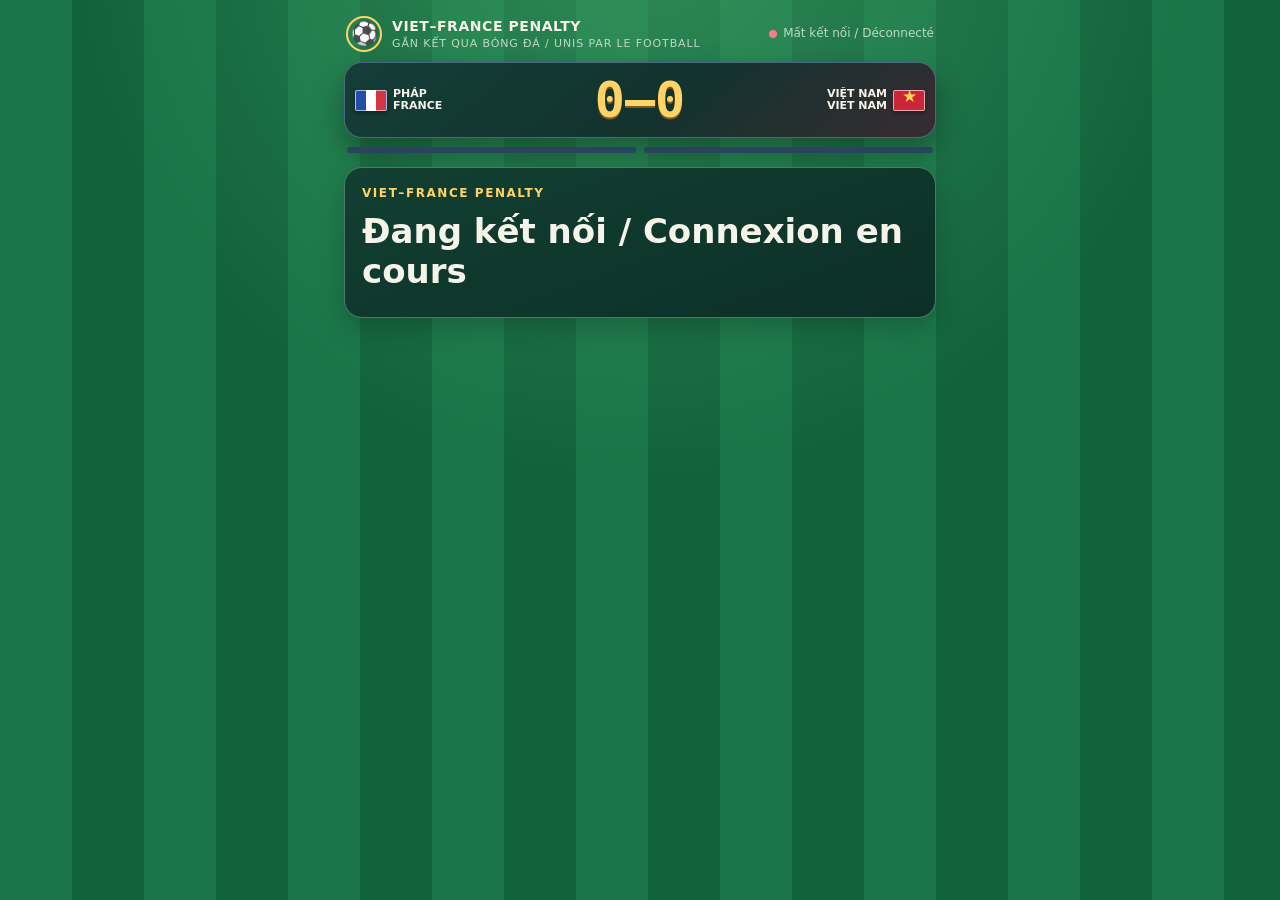
==== web/player.html @ cea30664 "Update game flow, visuals, and web audio" ====
<!doctype html>
<html lang="vi">
<head>
  <meta charset="utf-8">
  <meta name="viewport" content="width=device-width,initial-scale=1,viewport-fit=cover">
  <meta name="theme-color" content="#0b452d">
  <title>VIET-FRANCE PENALTY</title>
  <style>
    :root{--bg:#0b452d;--panel:#123f32;--panel2:#1b5340;--line:#477d64;--text:#f6f4e9;--muted:#bed8c7;--gold:#ffd366;--vn:#c8293b;--fr:#2158b5;--ok:#63dcaa;--bad:#ff7b86}
    *{box-sizing:border-box}html{min-height:100%;background:var(--bg)}body{margin:0;min-height:100vh;color:var(--text);font:16px/1.45 system-ui,-apple-system,"Segoe UI",sans-serif;background:radial-gradient(circle at 50% -10%,#43a56799 0,transparent 48%),repeating-linear-gradient(90deg,#197447 0 72px,#12633c 72px 144px)}
    body .panel{background:linear-gradient(160deg,var(--panel),#0c3027)}body .scoreboard{background:linear-gradient(140deg,#153e38,#12332e 54%,#382b32)}body .stage{background:#0d4d32}.slot-line{display:block;margin-top:5px;font-size:11px;line-height:1.2}.host-controls{display:grid;gap:9px;margin-top:14px}.host-split{min-height:240px}
    button,input{font:inherit}button{cursor:pointer}button:disabled{cursor:default;opacity:.52}button:focus-visible,input:focus-visible{outline:3px solid var(--gold);outline-offset:3px}
    .app{width:min(100%,620px);margin:auto;padding:env(safe-area-inset-top) 14px calc(18px + env(safe-area-inset-bottom))}
    header{display:flex;align-items:center;justify-content:space-between;gap:12px;padding:16px 2px 10px}.brand{display:flex;align-items:center;gap:10px}.ball-logo{width:36px;height:36px;display:grid;place-items:center;border:2px solid var(--gold);border-radius:50%;font-size:22px}.brand strong{display:block;letter-spacing:.04em;font-size:14px}.brand small{display:block;color:var(--muted);font-size:11px;letter-spacing:.08em}.status{display:flex;align-items:center;gap:6px;color:var(--muted);font-size:12px}.status i{width:8px;height:8px;border-radius:50%;background:var(--bad)}.status.online i{background:var(--ok)}
    .icon-btn{border:1px solid var(--line);background:var(--panel);color:var(--text);border-radius:10px;min-width:40px;min-height:40px;padding:7px}.scoreboard{display:grid;grid-template-columns:minmax(0,1fr) auto minmax(0,1fr);align-items:center;gap:6px;padding:12px 10px;border:1px solid #496687;background:linear-gradient(140deg,#102b4e,#102238 54%,#421d2a);border-radius:18px;box-shadow:0 14px 30px #0005}.team-score{display:flex;align-items:center;gap:6px;font-weight:800;min-width:0}.team-score.vn{justify-content:flex-end;text-align:right}.team-score span:last-child,.team-score span:first-child{font-size:11px;line-height:1.1}.score-number{font:900 clamp(29px,9vw,50px)/1 ui-monospace,Consolas,monospace;letter-spacing:0;color:var(--gold);white-space:nowrap;text-shadow:0 2px 0 #785823}.flag-art{display:block;flex:none;width:32px;height:21px;border:1px solid #fff9;border-radius:2px;box-shadow:0 2px 4px #0005}.flag-art.fr{background:linear-gradient(90deg,#214fa8 0 33.3%,#fff 33.3% 66.6%,#d33746 66.6%)}.flag-art.vn{background:#cb2638;position:relative}.flag-art.vn::after{content:'★';position:absolute;color:#ffd64d;left:8px;top:-4px;font-size:17px}.progress-rails{display:grid;grid-template-columns:1fr 1fr;gap:8px;margin:9px 3px 0}.rail{height:6px;border-radius:99px;background:#27455e;overflow:hidden}.rail i{display:block;height:100%;width:0;background:var(--fr);transition:width .3s}.rail.vn i{background:var(--vn)}
    .panel{margin-top:14px;border:1px solid var(--line);background:linear-gradient(160deg,var(--panel),#0f2135);border-radius:18px;padding:17px;box-shadow:0 9px 28px #0003}.panel h1,.panel h2{margin:0 0 9px;line-height:1.18}.panel h1{font-size:clamp(25px,7vw,34px)}.panel h2{font-size:22px}.eyebrow{color:var(--gold);font-size:12px;font-weight:800;letter-spacing:.13em;text-transform:uppercase;margin:0 0 8px}.muted{color:var(--muted)}.tiny{font-size:12px}.hidden,[hidden]{display:none!important}.center{text-align:center}.wide{width:100%}.row{display:flex;gap:9px;align-items:center}.stack{display:grid;gap:10px}.field{display:grid;gap:7px;margin:13px 0}.field label{font-size:13px;color:var(--muted)}input{width:100%;min-height:48px;border:1px solid #607c98;border-radius:11px;background:#f9fbfd;color:#13243a;padding:11px 13px}
    .team-choices{display:grid;grid-template-columns:repeat(2,minmax(0,1fr));gap:10px;margin-top:17px}.team-btn{border:2px solid transparent;border-radius:15px;min-width:0;min-height:96px;color:white;font-weight:900;font-size:15px;padding:13px 6px;box-shadow:inset 0 -5px #0003}.team-btn.fr{background:linear-gradient(135deg,#1c4e9e,#3677cf)}.team-btn.vn{background:linear-gradient(135deg,#ad2033,#e1404c)}.team-btn.selected{border-color:var(--gold);box-shadow:0 0 0 3px #ffd36640}.team-btn .flag-art{width:43px;height:28px;margin:0 auto 6px}.team-btn .flag-art.vn::after{left:12px;top:-4px;font-size:23px}.primary{min-height:48px;border:0;border-radius:11px;background:var(--gold);color:#17243b;font-weight:900;padding:11px 16px}.secondary{min-height:44px;border:1px solid #7693ac;border-radius:11px;background:#24445f;color:#fff;font-weight:750;padding:9px 14px}.outline{min-height:44px;border:1px solid var(--line);border-radius:11px;background:transparent;color:var(--text);padding:9px 14px}
    .notice{border-left:4px solid var(--gold);background:#4a391c66;padding:12px;border-radius:9px;margin:12px 0}.notice.ok{border-color:var(--ok);background:#15544266}.notice.bad{border-color:var(--bad);background:#69313d66}.role-line{font-weight:800}.stage{border-radius:14px;overflow:hidden;border:2px solid #44698a;background:#0b2038;aspect-ratio:3/2;position:relative;margin:12px 0}.stage canvas{width:100%;height:100%;display:block;image-rendering:pixelated}.stage-label{position:absolute;left:8px;right:8px;bottom:8px;text-align:center;background:#081525c9;padding:7px;border-radius:9px;font-weight:800;text-shadow:0 1px #000}
    .timer-head{display:flex;justify-content:space-between;gap:12px;align-items:center;margin:4px 0 7px}.timer-num{font:900 23px/1 ui-monospace,Consolas,monospace;color:var(--gold)}.time-track{height:11px;background:#29445d;border-radius:99px;overflow:hidden}.time-track i{display:block;width:100%;height:100%;background:linear-gradient(90deg,#f26467,#ffd366);transform-origin:left;transition:transform .06s linear}.question{font-size:clamp(18px,5vw,24px);font-weight:800;margin:14px 0}.question-fr{color:var(--muted);font-size:13px;margin:-4px 0 15px}.answers{display:grid;gap:9px}.answer{min-height:54px;text-align:left;border:1px solid #587895;border-radius:12px;background:#22415f;color:#fff;padding:10px 12px;display:flex;align-items:center;gap:12px}.answer b{display:grid;place-items:center;flex:none;width:29px;height:29px;border-radius:8px;background:#132b42;color:var(--gold)}.answer.selected{border-color:var(--gold);background:#425237}.answer.correct{border-color:var(--ok)}
    .result-grid{display:grid;grid-template-columns:1fr 1fr;gap:8px;margin:12px 0}.result-box{border-radius:12px;padding:12px;background:#183d6a;text-align:center}.result-box.vn{background:#7b2332}.result-box strong{display:block;font-size:30px;color:#fff}.buff{padding:12px;border:1px solid var(--gold);border-radius:12px;background:#5d481d7a;color:#fff;font-weight:850;text-align:center}
    .cards{display:grid;grid-template-columns:1fr 1fr;gap:11px;margin:14px 0}.char-card{border:2px solid #4e6c89;background:#1c3854;border-radius:14px;color:#fff;padding:8px;min-height:164px}.char-card.selected{border-color:var(--gold);background:#465136}.char-card canvas{display:block;width:90px;height:110px;max-width:100%;margin:auto;image-rendering:pixelated}.char-card strong{display:block;font-size:14px}.char-card small{display:block;color:var(--muted);font-size:11px}
    .goal-ui{position:relative;border:5px solid #fff;border-bottom:3px solid #d4e7ed;border-radius:5px 5px 0 0;margin:18px 7px 8px;height:155px;background:repeating-linear-gradient(0deg,#d8e6f422 0 2px,transparent 2px 27px),repeating-linear-gradient(90deg,#d8e6f422 0 2px,transparent 2px 33.33%),linear-gradient(#32546b,#193a4b);display:grid;grid-template-columns:repeat(3,1fr)}.lane{border:0;border-right:1px solid #ffffff55;background:#ffffff0a;color:white;font-weight:900;font-size:13px;display:flex;flex-direction:column;justify-content:center;align-items:center;gap:7px;padding:5px}.lane:last-child{border-right:0}.lane span{font-size:25px}.lane.selected{background:#ffd36677}.lane.blocked{background:repeating-linear-gradient(45deg,#9d2832aa 0 8px,#351b2baa 8px 16px);color:#fff;opacity:1}.lane small{font-size:10px;color:#d6e5f2}
    .piece-progress{display:grid;grid-template-columns:1fr 1fr;gap:9px;margin:12px 0}.piece{padding:10px;background:#183252;border-radius:10px}.piece.vn{background:#592a35}.piece strong{display:block;font-size:13px}.blocks{display:flex;gap:4px;margin-top:8px}.blocks i{display:block;flex:1;height:13px;background:#ffffff35;border-radius:3px}.piece.fr .blocks i.done{background:#69a2ff}.piece.vn .blocks i.done{background:#ff5866}
    .honors{display:grid;gap:10px;margin-top:14px}.honor{border:2px solid #b5bec8;border-radius:14px;padding:13px;background:#344156}.honor.gold{border-color:#ffd366;background:linear-gradient(135deg,#55421d,#2b3445)}.honor h3{margin:0 0 4px;font-size:18px}.honor p{margin:5px 0;font-size:14px}.names{display:flex;flex-wrap:wrap;gap:5px;margin-top:8px}.names span{background:#ffffff21;border-radius:99px;padding:4px 9px;font-size:12px}
    .team-btn .emoji{display:block;font-size:0;width:43px;height:28px;margin:0 auto 6px;border:1px solid #fff9;border-radius:2px;position:relative}.team-btn.fr .emoji{background:linear-gradient(90deg,#214fa8 0 33.3%,#fff 33.3% 66.6%,#d33746 66.6%)}.team-btn.vn .emoji{background:#cb2638}.team-btn.vn .emoji::after{content:'★';position:absolute;color:#ffd64d;font-size:23px;left:12px;top:-4px}
    .overlay{position:fixed;inset:0;background:#020914cc;display:grid;place-items:center;z-index:10;padding:18px}.dialog{width:min(100%,420px);background:#18314a;border:1px solid #7392ae;border-radius:18px;padding:20px;box-shadow:0 20px 50px #0009}.dialog h2{margin:0 0 8px}.toast{position:fixed;left:50%;bottom:22px;transform:translateX(-50%);z-index:20;background:#203d57;color:#fff;border:1px solid #8fa9bf;border-radius:12px;padding:10px 15px;max-width:min(92vw,500px);box-shadow:0 10px 30px #0008}
    .host-overlay{display:flex;justify-content:flex-end;place-items:stretch;padding:0}.host-drawer{width:min(92vw,390px);height:100%;overflow-y:auto;border-radius:18px 0 0 18px;animation:host-slide .23s ease-out}.host-head{display:flex;align-items:center;justify-content:space-between;gap:12px}.host-actions{display:grid;gap:9px;margin:15px 0}.host-grid{display:grid;grid-template-columns:repeat(2,minmax(0,1fr));gap:8px}.host-grid button{min-height:62px;font-size:13px}.switch-row{display:flex;align-items:center;justify-content:space-between;gap:12px;padding:13px;background:#26445f;border-radius:12px;font-weight:750}.switch-row input{width:22px;height:22px;min-height:22px;accent-color:#ffd366}.host-section{margin:18px 0 8px;color:var(--gold);font-size:12px;letter-spacing:.1em;font-weight:900}@keyframes host-slide{from{transform:translateX(100%)}to{transform:translateX(0)}}
    @media(max-width:460px){.status span{display:none}.brand strong{font-size:12px}.team-btn{font-size:14px}}
    @media(max-width:380px){.app{padding-left:9px;padding-right:9px}.panel{padding:13px}.team-btn{font-size:13px}.team-score span:last-child{font-size:10px}}
    @media(prefers-reduced-motion:reduce){*,*::before,*::after{scroll-behavior:auto!important;transition:none!important}}

    .team-btn{min-height:124px;display:flex;flex-direction:column;align-items:center;justify-content:center;line-height:1.25}
    .team-btn .slot-line{font-weight:650;font-size:11px;line-height:1.3;margin-top:9px;color:#fff;padding:7px 4px;border-radius:8px;background:#102a45aa;width:100%}
    .team-btn.selected{box-shadow:0 0 0 3px #ffd36680,0 0 18px #ffd36666}
    .selection-hint{margin:12px 0;padding:10px 12px;border-radius:11px;background:#514219;border:1px solid #ffd366;color:#fff0bb;font-size:13px;font-weight:800;text-align:center;animation:gold-pulse 1.5s ease-in-out infinite alternate}
    .answer.selected,.lane.selected{border:3px solid #ffe078!important;background:#625322!important;color:white;box-shadow:0 0 0 2px #ffeb9a77,0 0 22px #ffdc5f99,inset 0 0 16px #ffe58933;transform:scale(1.015)}
    .answer.selected b{background:#ffe078;color:#26372c}.lane.selected small{color:#fff}
    @keyframes gold-pulse{from{box-shadow:0 0 8px #ffd36644}to{box-shadow:0 0 18px #ffd366aa}}
    .aim-timer{display:grid;justify-items:center;text-align:center;padding:10px 8px 15px;margin:13px 0;background:radial-gradient(circle,#366449 0,#123b34 70%);border:2px solid #e9ce76;border-radius:18px}
    .aim-timer .timer-num{font-size:clamp(72px,19vw,112px);line-height:1.05;text-shadow:0 4px 0 #795b20,0 0 28px #ffe07999;letter-spacing:-.07em}
    .aim-timer strong{font-size:13px;color:#ffedb5}.aim-timer .time-track{width:100%;max-width:350px;margin-top:9px}
    .prediction-box{margin:18px 0 6px;padding:14px;border:1px solid #e6c66f;border-radius:15px;background:#50421c99}
    .prediction-box h2{font-size:19px}.prediction-box .team-choices{margin-top:10px}
    body.tutorial-active{background:#082a25}
    body.tutorial-active .app{width:min(100%,900px);padding:env(safe-area-inset-top) 10px env(safe-area-inset-bottom)}
    body.tutorial-active header,body.tutorial-active .scoreboard,body.tutorial-active .progress-rails,body.tutorial-active #rolePanel{display:none!important}
    body.tutorial-active #screen{margin:0;min-height:100dvh;border:0;border-radius:0;padding:16px clamp(12px,4vw,34px) 24px;box-shadow:none;background:linear-gradient(155deg,#0a4138,#11364b 57%,#572c37);display:flex;flex-direction:column;justify-content:center;animation:tutorial-enter .3s ease-out}
    @keyframes tutorial-enter{from{opacity:.3;transform:translateY(12px)}to{opacity:1;transform:translateY(0)}}
    .tutorial-top{display:flex;justify-content:space-between;gap:12px;align-items:center;color:#ffdf86;font-size:12px;font-weight:850;letter-spacing:.04em}
    .tutorial-dots{display:flex;gap:5px}.tutorial-dots i{width:25px;height:5px;border-radius:10px;background:#a0aeb777}.tutorial-dots i.active{background:#ffdd71}
    .tutorial-title{font-size:clamp(24px,6vw,42px)!important;color:#ffdc75;margin:13px 0 3px!important}
    .tutorial-fr{font-size:clamp(15px,3.7vw,22px);font-weight:760;color:#e8f7ff;margin:0 0 10px}
    .tutorial-visual{min-height:112px;display:flex;align-items:center;justify-content:center;gap:clamp(8px,3vw,25px);margin:5px 0 12px;padding:10px;border-radius:18px;border:1px solid #ffffff42;background:linear-gradient(130deg,#155b57,#275a75 55%,#a8444d);overflow:hidden}
    .tutorial-symbol{font-size:clamp(37px,11vw,75px);line-height:1;filter:drop-shadow(0 5px 3px #0007);animation:tutorial-float 2.4s ease-in-out infinite alternate}.tutorial-symbol:nth-child(2){animation-delay:.35s}.tutorial-symbol:nth-child(3){animation-delay:.7s}
    @keyframes tutorial-float{to{transform:translateY(-9px) rotate(4deg)}}
    .tutorial-cards{display:grid;gap:8px}.tutorial-card{padding:10px 12px;border-left:4px solid #ffd76a;border-radius:10px;background:#ffffff13}
    .tutorial-card strong{display:block;color:#fff;font-size:clamp(14px,3vw,18px)}.tutorial-card p{margin:3px 0 0;color:#ebf5ed;font-size:clamp(12px,2.6vw,15px);line-height:1.35}
    .tutorial-footer{margin-top:14px}.tutorial-footer .timer-head{font-size:12px}.tutorial-footer .primary{margin-top:12px}
    @media(max-height:730px){body.tutorial-active #screen{justify-content:flex-start}.tutorial-visual{min-height:78px}.tutorial-symbol{font-size:43px}.tutorial-card{padding:7px 10px}.tutorial-card p{font-size:12px}}
    body.host-display{background:radial-gradient(circle at 50% 0,#2e8a63,#082c29 58%,#061e25)}
    body.host-display .app{width:min(100%,1240px);min-height:100dvh;padding:env(safe-area-inset-top) clamp(8px,2vw,24px) calc(16px + env(safe-area-inset-bottom))}
    body.host-display header{display:none}
    body.host-display #screen{min-height:calc(100dvh - 185px);padding:clamp(12px,2vw,25px);background:linear-gradient(145deg,#123d38,#0b2c34)}
    body.host-display .stage{width:min(100%,900px);aspect-ratio:3/2;max-height:67vh;margin:12px auto;border:3px solid #d5ad57;box-shadow:0 0 35px #ffd36630}
    body.host-display .stage canvas{width:100%;height:100%}
    body.host-display .panel h1{font-size:clamp(27px,4vw,48px)}
    body.host-display.tutorial-active #screen{min-height:100dvh}
    body.host-display.tutorial-active #hostBar{display:none!important}
    .host-bar{display:flex;align-items:center;flex-wrap:wrap;gap:7px;padding:9px 0 13px}
    .host-bar .host-brand{width:100%;font-size:clamp(13px,2vw,20px);font-weight:900;color:#ffe08a}
    .host-bar button{flex:1;min-height:39px;padding:7px 10px;font-size:clamp(11px,1.4vw,14px)}
    .arena-lobby-rosters{display:grid;grid-template-columns:1fr 1fr;gap:10px;margin:12px 0}
    .arena-lobby-content{display:grid;grid-template-columns:minmax(0,2fr) minmax(280px,1fr);align-items:start;gap:14px}
    .arena-lobby-content .stage{width:100%!important;max-height:calc(100dvh - 320px)!important;margin:0!important}
    .arena-lobby-content .arena-lobby-rosters{grid-template-columns:1fr;margin:0}
    .arena-roster{border-radius:13px;padding:12px;border:1px solid #ffffff55;min-height:90px;background:#0e3674}.arena-roster.vn{background:#842637}
    .arena-roster h2{font-size:clamp(15px,2vw,24px)!important;color:#fff}
    .arena-roster .member{padding:5px 2px;border-bottom:1px solid #ffffff25;font-size:clamp(12px,1.7vw,17px)}
    .arena-trivia-teams{display:grid;grid-template-columns:1fr 1fr;gap:12px;margin-top:16px}
    .arena-trivia-team{min-height:122px;padding:14px;border-radius:16px;background:#133f81;border:2px solid #7ea6e3;text-align:center}
    .arena-trivia-team.vn{background:#792635;border-color:#e38c96}
    .arena-trivia-team strong{display:block;font-size:clamp(17px,2.4vw,27px)}
    .arena-trivia-team .count{font-size:clamp(32px,6vw,66px);font-weight:900;color:#ffe085;line-height:1.1}
    .arena-trivia-team small{display:block;color:#eef8ff}
    .shield-buff{animation:shield-flash .45s ease-in-out 4;border-width:2px;box-shadow:0 0 22px #ffe78388}
    @keyframes shield-flash{50%{background:#ffe078;color:#173a40;transform:scale(1.025);box-shadow:0 0 36px #ffe783}}
    body.host-display .question{font-size:clamp(24px,3vw,38px);text-align:center}
    body.host-display .question-fr{font-size:clamp(16px,2vw,24px);text-align:center;color:#e6eff7}
    body.host-display .timer-num{font-size:clamp(28px,4vw,48px)}
    @media(max-width:640px){.host-bar .host-brand{width:100%}.host-bar button{flex:1}.arena-trivia-team{padding:8px}.arena-roster{padding:8px}}
    @media(max-width:850px){.arena-lobby-content{display:block}.arena-lobby-content .stage{max-height:none!important;margin:12px auto!important}.arena-lobby-content .arena-lobby-rosters{grid-template-columns:1fr 1fr}}
  </style>
</head>
<body>
  <div class="app">
    <nav class="host-bar" id="hostBar" aria-label="Điều khiển Máy Chủ / Commandes de l’hôte" hidden><strong class="host-brand">⚽ ARENA MASTER · VIET–FRANCE</strong><button class="primary" id="arenaStart">🚀 BẮT ĐẦU / COMMENCER</button><button class="secondary" id="arenaSettings">⚙️ CÀI ĐẶT / PARAMÈTRES</button><button class="secondary" id="arenaBots">🤖 BẬT BOT / ACTIVER BOT</button><button class="secondary" id="arenaReset">🔄 CHƠI LẠI / REJOUER</button></nav>
    <header><div class="brand"><div class="ball-logo" aria-hidden="true">⚽</div><div><strong>VIET–FRANCE PENALTY</strong><small>GẮN KẾT QUA BÓNG ĐÁ / UNIS PAR LE FOOTBALL</small></div></div><div class="row"><div class="status" id="status"><i></i><span>Đang kết nối / Connexion</span></div><button class="icon-btn" id="hostOpen" title="Chủ phòng / Hôte" aria-label="Chủ phòng / Hôte">⚙</button></div></header>
    <div class="scoreboard" aria-label="Bảng tỷ số"><div class="team-score"><span class="flag-art fr" aria-label="Cờ Pháp"></span><span>PHÁP<br>FRANCE</span></div><div class="score-number" id="scoreText">0–0</div><div class="team-score vn"><span>VIỆT NAM<br>VIET NAM</span><span class="flag-art vn" aria-label="Cờ Việt Nam"></span></div></div>
    <div class="progress-rails"><div class="rail"><i id="railFR"></i></div><div class="rail vn"><i id="railVN"></i></div></div>
    <section class="panel" id="rolePanel" hidden></section>
    <main class="panel" id="screen" aria-live="polite"></main>
  </div>
  <div class="overlay host-overlay" id="hostOverlay" hidden><aside class="dialog host-drawer" role="dialog" aria-modal="true" aria-labelledby="hostTitle"><div class="host-head"><h2 id="hostTitle">⚙️ Chủ phòng / Hôte</h2><button class="outline" id="hostClose" aria-label="Đóng / Fermer">✕</button></div><p class="muted" id="hostRoleText">Máy đầu tiên là Chủ phòng / Le premier appareil est l’hôte.</p><div class="field" id="hostPinField"><label for="hostPin">Mã PIN Chủ phòng / Code PIN de l’hôte</label><input id="hostPin" type="password" inputmode="numeric" autocomplete="off"></div><div class="host-actions"><button class="primary wide" id="hostAction">🚀 BẮT ĐẦU / COMMENCER</button><button class="secondary wide" id="hostReset">🔄 CHƠI LẠI / RECOMMENCER</button></div><p class="host-section">CHẾ ĐỘ ĐẤU TẬP / MODE SOLO</p><label class="switch-row" for="hostBots"><span>🤖 Bot và khán giả ảo / Bot et spectateurs virtuels<br><small>1 Bot + 4 khán giả / 4 spectateurs</small></span><input id="hostBots" type="checkbox"></label><p class="tiny muted">Bật tại sảnh chờ; người thật có thể thay Bot. / Activez dans le hall ; un vrai joueur peut remplacer le Bot.</p><p class="host-section">KIỂM TRA NHANH / TEST RAPIDE</p><div class="host-grid"><button class="secondary" id="hostBlock">🔒 Khóa Góc 50% / Angle bloqué</button><button class="secondary" id="hostGoalVN">🐉 +1 Bàn VN / But Vietnam<br>Cầu Rồng / Pont du Dragon</button><button class="secondary" id="hostGoalFR">🗼 +1 Bàn Pháp / But France<br>Tháp Eiffel / Tour Eiffel</button><button class="secondary" id="hostVictory">🏆 Lễ Trao Giải / Remise des prix</button></div></aside></div>
  <div class="toast" id="toast" hidden role="status"></div>
  <script>
  'use strict';
  // PIXEL_ASSETS_START
  const SPRITE_DATA = {"vn":{"pal":["#000000","#101421","#29304a","#182031","#313c4a","#394d5a","#4a596b","#efb27b","#bd7952","#ffd39c","#f7be84","#945d4a","#eff3ff","#9caec6","#ffffff","#ad614a","#d62839","#9c1c31","#f75152","#e73842","#631829","#ffd75a","#bd9642","#ffebad","#c62439","#841c31","#de3842","#182431","#637994","#c6d7e7","#fff7e7","#b5c7c6"],"frames":["[base64]","[base64]","[base64]/U96IYQgcAAAAAAUnOCE5096IQnOcAAAAAAUnACE/[base64]","[base64]/U96IYQgcAAAAABzoACE5096IQnOcIAAAACTnACE/[base64]","[base64]","[base64]","[base64]","[base64]","[base64]","[base64]","[base64]","[base64]"]},"cong_phuong":{"pal":["#000000","#101421","#29304a","#101821","#313039","#42414a","#524d5a","#e7aa7b","#b57552","#ffd39c","#efba84","#8c5d4a","#eff3ff","#9caec6","#ffffff","#a55d42","#d62839","#9c1c31","#f75152","#e73842","#631829","#ffd75a","#bd9642","#ffebad","#c62439","#841c31","#de3842","#182431","#637994","#c6d7e7","#fff7e7","#b5c7c6"],"frames":["[base64]","[base64]","[base64]/U96IYQgcAAAAAAUnOCE5096IQnOcAAAAAAUnACE/[base64]","[base64]/U96IYQgcAAAAABzoACE5096IQnOcIAAAACTnACE/[base64]","[base64]","[base64]","[base64]","[base64]","[base64]","[base64]","[base64]","[base64]"]},"fr":{"pal":["#000000","#101421","#29304a","#211c21","#423031","#52414a","#5a5152","#bd754a","#7b4529","#de9a63","#c68252","#633c31","#eff3ff","#9caec6","#ffffff","#844131","#294d94","#182863","#5275bd","#395da5","#10204a","#cedbef","#a59a94","#efebe7","#de3442","#941c39","#a55173","#182431","#637994","#c6d7e7","#fff7e7","#b5c7c6"],"frames":["[base64]","[base64]","[base64]/U96IYQgcAAAAAAUnOCE5096IQnOcAAAAAAUnACE/[base64]","[base64]/U96IYQgcAAAAABzoACE5096IQnOcIAAAACTnACE/[base64]","[base64]","[base64]","[base64]","[base64]","[base64]","[base64]","[base64]","[base64]"]},"zidane":{"pal":["#000000","#101421","#29304a","#423431","#73594a","#7b6552","#847163","#deb284","#b5865a","#f7cf9c","#e7be8c","#8c6952","#eff3ff","#9caec6","#ffffff","#a5694a","#294d94","#182863","#5275bd","#395da5","#10204a","#cedbef","#a59a94","#efebe7","#de3442","#941c39","#a55173","#182431","#637994","#c6d7e7","#fff7e7","#b5c7c6"],"frames":["[base64]","[base64]","[base64]/U96IYQgcAAAAAAUnOCE5096IQnOcAAAAAAUnACE/[base64]","[base64]/U96IYQgcAAAAABzoACE5096IQnOcIAAAACTnACE/[base64]","[base64]","[base64]","[base64]","[base64]","[base64]","[base64]","[base64]","[base64]"]},"van_lam":{"pal":["#000000","#101421","#29304a","#211c29","#423039","#52414a","#5a4d5a","#efba94","#bd8e6b","#ffdbb5","#f7c79c","#946d5a","#eff3ff","#9caec6","#ffffff","#ad6d52","#29ba9c","#10715a","#6bd7b5","#42c7a5","#10514a","#e7d76b","#b5964a","#f7ebb5","#299a84","#106152","#42b69c","#182431","#637994","#c6d7e7","#fff7e7","#b5c7c6"],"frames":["[base64]","[base64]","[base64]","[base64]","[base64]","[base64]","[base64]","[base64]","[base64]","[base64]","[base64]","[base64]"]},"lloris":{"pal":["#000000","#101421","#29304a","#312421","#634139","#6b514a","#735d52","#e7ae84","#b57d5a","#ffd7a5","#efbe94","#8c6152","#eff3ff","#9caec6","#ffffff","#a5654a","#e78a31","#a54d21","#ffb65a","#f79e42","#733821","#f7e7bd","#bda273","#fff3ce","#ce7531","#844929","#e79242","#182431","#637994","#c6d7e7","#fff7e7","#b5c7c6"],"frames":["[base64]","[base64]","[base64]","[base64]","[base64]","[base64]","[base64]","[base64]","[base64]","[base64]","[base64]","[base64]"]}};
  // PIXEL_ASSETS_END

  const $=id=>document.getElementById(id);
  const TEAM={FR:0,VN:1};
  const TEAM_NAME=['Pháp','Việt Nam'];
  const TEAM_FLAG=['🇫🇷','🇻🇳'];
  const SHOT_MS=[260,90,85,80,70,60,50,60,90,110,140,260];
  const SAVE_MS=[220,90,90,70,70,70,80,120,180,180,180,220];
  const CHARACTERS={
    fr:{shoot:[{name:'Kylian Mbappé',model:'fr'},{name:'Zinedine Zidane',model:'zidane'}],keep:[{name:'Hugo Lloris',model:'lloris'},{name:'Mike Maignan',model:'lloris',variant:true}]},
    vn:{shoot:[{name:'Quang Hải',model:'vn'},{name:'Công Phượng',model:'cong_phuong'}],keep:[{name:'Đặng Văn Lâm',model:'van_lam'},{name:'Nguyễn Filip',model:'van_lam',variant:true}]}
  };
  const app={ws:null,me:null,game:null,saved:null,deviceId:null,identityReady:false,chosenTeam:null,selectedAnswer:null,selectedChar:null,selectedDir:null,
    deadline:0,phaseStart:0,coinWinner:null,coinStopped:false,coinStart:0,triviaResult:null,characters:null,shot:null,
    hostPin:'',hostVisible:false,stageCanvas:null,stageLabel:null,timerText:null,timerBar:null,toastTimer:0,reconnectTimer:0,lastPong:0,phase:''};
  const spriteCache=new Map();
  const now=()=>performance.now();
  const makePlayerId=()=>{const bytes=new Uint8Array(8);if(globalThis.crypto?.getRandomValues)crypto.getRandomValues(bytes);else for(let i=0;i<8;i++)bytes[i]=Math.floor(Math.random()*256);return Array.from(bytes,b=>b.toString(16).padStart(2,'0')).join('')};
  const remain=()=>Math.max(0,app.deadline-now());
  const el=(tag,cls,text)=>{const n=document.createElement(tag);if(cls)n.className=cls;if(text!==undefined)n.textContent=text;return n};
  const append=(parent,...nodes)=>{parent.append(...nodes);return parent};
  const button=(label,cls,fn)=>{const b=el('button',cls,label);b.type='button';b.addEventListener('click',fn);return b};
  const send=data=>{if(app.ws?.readyState===WebSocket.OPEN){app.ws.send(JSON.stringify(data));return true}toast('Đang chờ ESP32 / Connexion à l’ESP32 en cours');return false};
  function toast(message){const t=$('toast');t.textContent=message;t.hidden=false;clearTimeout(app.toastTimer);app.toastTimer=setTimeout(()=>t.hidden=true,3500)}
  function setOnline(online){$('status').classList.toggle('online',online);$('status').querySelector('span').textContent=online?'Đã kết nối / Connecté':'Mất kết nối / Déconnecté'}
  function updateScore(){const s=app.game||{};$('scoreText').textContent=`${s.scoreFR||0}–${s.scoreVN||0}`;$('railFR').style.width=`${Math.min(5,s.scoreFR||0)*20}%`;$('railVN').style.width=`${Math.min(5,s.scoreVN||0)*20}%`}
  function view(title,eyebrow){const screen=$('screen');screen.replaceChildren();if(eyebrow)screen.append(el('p','eyebrow',eyebrow));if(title)screen.append(el('h1','',title));app.stageCanvas=null;app.stageLabel=null;app.timerText=null;app.timerBar=null;return screen}
  function paragraph(parent,text,cls='muted'){parent.append(el('p',cls,text))}
  function stage(parent,label){const box=el('div','stage');const canvas=el('canvas');canvas.width=360;canvas.height=240;box.append(canvas);if(label){const caption=el('div','stage-label',label);box.append(caption);app.stageLabel=caption}parent.append(box);app.stageCanvas=canvas;return canvas}
  function timer(parent,label,total){const head=el('div','timer-head');head.append(el('strong','',label));app.timerText=el('span','timer-num','');head.append(app.timerText);parent.append(head);const track=el('div','time-track');app.timerBar=el('i');track.append(app.timerBar);parent.append(track);app.timerTotal=total}
  function pieceProgress(parent,s){const box=el('div','piece-progress');for(const [team,key,cls] of [[0,'scoreFR','fr'],[1,'scoreVN','vn']]){const item=el('div',`piece ${cls}`);item.append(el('strong','',`${TEAM_FLAG[team]} ${TEAM_NAME[team]} · ${s[key]||0}/5`));const blocks=el('div','blocks');for(let i=0;i<5;i++)blocks.append(el('i',i<(s[key]||0)?'done':''));item.append(blocks);box.append(item)}parent.append(box)}
  function showJoin(){
    const p=view('Chọn đội / Choisissez votre équipe','VÀO SÂN / REJOINDRE LE MATCH');
    paragraph(p,'Nhập tên và chọn phe. Người đầu tiên của mỗi đội là người chơi chính; các thành viên tiếp theo là khán giả. / Entrez votre pseudo et choisissez une équipe. Le premier membre devient joueur principal ; les suivants sont spectateurs.');
    const field=el('div','field'),label=el('label','','Nhập tên tài khoản / Entrez votre pseudo'),input=el('input');
    label.htmlFor='playerName';input.id='playerName';input.maxLength=30;input.placeholder='Nhập tên / Votre pseudo';input.autocomplete='name';input.value=app.saved?.name||'';field.append(label,input);p.append(field);
    const choices=el('div','team-choices');
    const join=button('THAM GIA NGAY / REJOINDRE LE MATCH','primary wide',()=>{
      stadiumAudio.unlock();
      const name=input.value.trim();if(!name||app.chosenTeam===null)return;
      if(new TextEncoder().encode(name).length>=32){toast('Tên tối đa 31 byte / Pseudo : 31 octets maximum');return}
      const same=app.saved?.name===name&&app.saved?.team===app.chosenTeam;
      const identity={name,team:app.chosenTeam,playerId:same&&app.saved.playerId||makePlayerId()};
      if(send({t:'join',...identity})){app.saved=identity;try{localStorage.setItem('vfpIdentity',JSON.stringify(identity))}catch{}}
    });
    const updateJoin=()=>{join.disabled=!input.value.trim()||app.chosenTeam===null};
    input.addEventListener('input',updateJoin);
    for(const team of [1,0]){
      const b=button('',`team-btn ${team?'vn':'fr'}`,()=>{app.chosenTeam=team;choices.querySelectorAll('button').forEach(x=>{const active=Number(x.dataset.team)===team;x.classList.toggle('selected',active);x.setAttribute('aria-pressed',String(active))});updateJoin()});
      b.dataset.team=team;b.setAttribute('aria-pressed',String(app.chosenTeam===team));
      b.append(el('span','emoji',TEAM_FLAG[team]),el('span','',`ĐỘI ${TEAM_NAME[team].toUpperCase()} / ÉQUIPE ${team?'VIETNAM':'FRANCE'}`));choices.append(b);
    }
    p.append(choices);if(app.chosenTeam!==null)choices.querySelector(`[data-team="${app.chosenTeam}"]`)?.classList.add('selected');
    join.style.marginTop='15px';p.append(join);updateJoin();
  }
  function roleNotice(){const panel=$('rolePanel');const visible=app.me&&app.me.role!==2&&(!app.game||app.game.state==='LOBBY');panel.hidden=!visible;if(!visible)return;panel.replaceChildren();if(app.me.role===0){panel.append(el('p','eyebrow','NGƯỜI CHƠI CHÍNH / JOUEUR PRINCIPAL'));panel.append(el('h2','',`Bạn là người chơi chính / Joueur principal: ${TEAM_NAME[app.me.team]}`));paragraph(panel,'Bạn chọn cầu thủ và điều khiển sút hoặc bắt gôn / Vous choisissez le joueur et contrôlez le tir ou l’arrêt.')}else{panel.append(el('p','eyebrow','KHÁN GIẢ / SPECTATEUR'));panel.append(el('h2','',`Bạn là khán giả / Spectateur: ${TEAM_NAME[app.me.team]}`));paragraph(panel,'Dự đoán đội thắng và trả lời câu hỏi / Prédisez le vainqueur et répondez aux questions.')}}
  function appendPrediction(parent){
    const box=el('section','prediction-box');box.append(el('h2','','DỰ ĐOÁN ĐỘI THẮNG / PRONOSTIC DU VAINQUEUR'));
    paragraph(box,'Bạn là KHÁN GIẢ / SPECTATEUR. Hãy dự đoán nhà vô địch và cùng trả lời câu hỏi để giúp đội mình. / Prédisez le vainqueur et répondez aux questions pour aider votre équipe.','tiny');
    const choices=el('div','team-choices');for(const team of [1,0]){const b=button('',`team-btn ${team?'vn':'fr'}`,()=>send({t:'predict',team}));b.append(el('span','emoji',TEAM_FLAG[team]),el('span','',`ĐỘI ${TEAM_NAME[team].toUpperCase()} / ÉQUIPE ${team?'VIETNAM':'FRANCE'}`));choices.append(b)}box.append(choices);parent.append(box);
  }
  function showPrediction(){if(app.game?.state==='LOBBY')showLobby(app.game)}
  function showLobby(s){
    const p=view('Chờ Chủ phòng / En attente de l’hôte','PHÒNG CHỜ / SALLE D’ATTENTE');
    paragraph(p,`Bạn ở Đội ${TEAM_NAME[app.me.team]} / Vous êtes dans l’équipe ${TEAM_NAME[app.me.team]}.`);
    const box=el('div','notice');box.textContent=`Pháp / France: ${s.membersFR||0} · Việt Nam / Vietnam: ${s.membersVN||0}`;p.append(box);
    if(app.me.role===1){if(app.me.prediction<0)appendPrediction(p);else paragraph(p,`Dự đoán / Pronostic: ${TEAM_NAME[app.me.prediction]} / ${app.me.prediction?'Vietnam':'France'}`,'role-line')}
    pieceProgress(p,s);
  }
  function showCoin(s){const p=view('Tung đồng xu / Tirage au sort','AI SÚT TRƯỚC? / QUI TIRE EN PREMIER ?');stage(p,'Hai lá cờ đang lật / Les drapeaux tournent');paragraph(p,'Đồng xu trên mọi thiết bị dừng cùng một lá cờ / Tous les appareils affichent le même résultat.');app.coinWinner=s.winnerTeam??app.coinWinner;app.coinStart=now()-(3500-(s.remainingMs??3500));app.coinStopped=(s.remainingMs??3500)<=0}
  function showCountdown(s){const p=view('Sẵn sàng / Prêts ?','BẮT ĐẦU / PARTEZ !');stage(p,`${TEAM_NAME[s.shootingTeam]} đá trước / tire en premier · 3 · 2 · 1`);app.deadline=now()+(s.remainingMs??3000)}
  function selectionHint(parent){const hint=el('div','selection-hint','Đang chọn (Có thể đổi trước khi hết giờ) / Sélection actuelle (Modifiable avant la fin du temps)');hint.hidden=true;parent.append(hint);return hint}
  function showTrivia(s){
    if(app.me?.role===2){showHostTrivia(s);return}
    const duration=s.triviaMs||5000,p=view('Câu hỏi văn hóa / Question culturelle',`${duration/1000} GIÂY / SECONDES`);
    timer(p,'Thời gian trả lời / Temps de réponse',duration);p.append(el('div','question',s.qVi||''));if(s.qFr)p.append(el('p','question-fr',s.qFr));
    const answers=el('div','answers');const hint=selectionHint(p);hint.hidden=app.selectedAnswer===null;
    (s.options||[]).forEach((option,index)=>{const b=button('',`answer${app.selectedAnswer===index?' selected':''}`,()=>{
      if(app.me?.role===2||remain()<=0)return;
      if(send({t:'select_ans',a:index})){app.selectedAnswer=index;hint.hidden=false;answers.querySelectorAll('button').forEach(x=>{const active=Number(x.dataset.answer)===index;x.classList.toggle('selected',active);x.setAttribute('aria-pressed',String(active))})}
    });b.dataset.answer=index;b.setAttribute('aria-pressed',String(app.selectedAnswer===index));b.append(el('b','',String.fromCharCode(65+index)),el('span','',option));b.disabled=app.me?.role===2||remain()<=0;answers.append(b)});
    p.insertBefore(answers,hint);
    if(app.me?.role===2)p.append(el('p','muted',`Pháp / France: ${(app.triviaProgress?.fr??s.answeredFR??0)}/${s.membersFR||0} · Việt Nam / Vietnam: ${(app.triviaProgress?.vn??s.answeredVN??0)}/${s.membersVN||0}`));
  }
  function showHostTrivia(s){
    const duration=s.triviaMs||5000,p=view('CÂU HỎI VĂN HÓA / QUESTION CULTURELLE','ĐẤU TRÍ PHÁP–VIỆT / DUEL CULTUREL FRANCE–VIETNAM');
    timer(p,'Thời gian trả lời / Temps de réponse',duration);
    p.append(el('div','question',s.qVi||''),el('p','question-fr',s.qFr||''));
    const split=el('div','arena-trivia-teams');
    for(const [team,cls,count,total] of [[0,'fr',app.triviaProgress?.fr??s.answeredFR??0,s.membersFR||0],[1,'vn',app.triviaProgress?.vn??s.answeredVN??0,s.membersVN||0]]){
      const box=el('div',`arena-trivia-team ${cls}`);box.append(el('strong','',`${TEAM_FLAG[team]} ${team?'VIỆT NAM / VIETNAM':'PHÁP / FRANCE'}`),el('div','count',`${count}/${total}`),el('small','','Đã chọn đáp án / Réponses sélectionnées'));split.append(box);
    }
    p.append(split);
    if(app.triviaResult?.pctFR!==undefined||s.pctFR!==undefined&&remain()<=0)resultBanner(p,s);
    else paragraph(p,'Cả hai đội có thể đổi đáp án đến 0.0s. / Les deux équipes peuvent modifier leur réponse jusqu’à 0,0 s.','center');
  }
  function resultBanner(parent,s){const result=app.triviaResult||s;if(result.pctFR===undefined)return;const grid=el('div','result-grid');for(const [team,pct,cls] of [[0,result.pctFR,'fr'],[1,result.pctVN,'vn']]){const box=el('div',`result-box ${cls}`);box.append(el('span','',`${TEAM_FLAG[team]} ${TEAM_NAME[team]} / ${team?'Vietnam':'France'}`),el('strong','',`${Math.round(pct)}%`));grid.append(box)}parent.append(grid);const blocked=result.blockedLane??s.blockedLane;parent.append(el('div',blocked>=0?'buff shield-buff':'buff',blocked>=0?'🛡️ KHÓA 1 GÓC / UN ANGLE BLOQUÉ · 2 hướng / directions · 50%':'⚡ GIỮ 3 HƯỚNG / TROIS DIRECTIONS CONSERVÉES'))}
  function actorOptions(s){const team=app.me?.team??0;const ownTeam=team===0?'fr':'vn';return CHARACTERS[ownTeam][team===s.shootingTeam?'shoot':'keep']}
  function showCharacters(s){const myTurn=app.me?.role===0;const role=app.me?.team===s.shootingTeam?'CẦU THỦ SÚT / TIREUR':'THỦ MÔN / GARDIEN';const p=view(myTurn?`Chọn ${role}`:'Đội trưởng đang chọn / Sélection en cours','3 GIÂY / 3 SECONDES');resultBanner(p,s);timer(p,'Thời gian chọn / Temps de choix',3000);if(!myTurn){paragraph(p,'Người chơi chính đang chọn nhân vật / Les joueurs principaux choisissent (3 s)...');return}const cards=el('div','cards');actorOptions(s).forEach((actor,index)=>{const b=button('',`char-card${app.selectedChar===index?' selected':''}`,()=>{if(remain()<=0)return;if(send({t:'select_char',charId:index})){app.selectedChar=index;cards.querySelectorAll('button').forEach(x=>x.classList.toggle('selected',Number(x.dataset.char)===index))}});b.dataset.char=index;const canvas=el('canvas');canvas.width=96;canvas.height=110;b.append(canvas,el('strong','',actor.name),el('small','',index===0?'Nhân vật 1 / Personnage 1':'Nhân vật 2 / Personnage 2'));cards.append(b);drawCard(canvas,actor)});p.append(cards);paragraph(p,'Có thể đổi nhân vật đến 0 giây; nếu chưa chọn, ESP32 chọn ngẫu nhiên. / Changez jusqu’à 0 s ; sinon choix aléatoire.','tiny muted')}
  function showAim(s){
    const p=view('Đấu trí trong khung thành / Duel psychologique','7 GIÂY / 7 SECONDES');
    const main=app.me?.role===0;
    paragraph(p,main?(app.me.team===s.shootingTeam?'BẠN SÚT / VOUS TIREZ · Chọn và đổi hướng cho đến 0.0s / Changez de direction jusqu’à 0,0 s.':'BẠN BẮT GÔN / VOUS GARDEZ · Chọn và đổi hướng cho đến 0.0s / Changez de direction jusqu’à 0,0 s.'):'Theo dõi 7 giây quyết định / Suivez les 7 secondes décisives.');
    const clock=el('div','aim-timer');const label=el('strong','','CÚ SÚT CHỈ DIỄN RA KHI HẾT GIỜ / LE TIR PART À ZÉRO');
    app.timerText=el('span','timer-num','7.0s');const track=el('div','time-track');app.timerBar=el('i');track.append(app.timerBar);app.timerTotal=7000;clock.append(label,app.timerText,track);p.append(clock);
    const goal=el('div','goal-ui');const hint=selectionHint(p);hint.hidden=app.selectedDir===null;
    const names=[['TRÁI','GAUCHE'],['GIỮA','MILIEU'],['PHẢI','DROITE']];
    names.forEach(([vi,fr],dir)=>{const blocked=dir===s.blockedLane;const b=button('',`lane${blocked?' blocked':''}${app.selectedDir===dir?' selected':''}`,()=>{
      if(!main||blocked||remain()<=0)return;
      const t=app.me.team===s.shootingTeam?'shoot':'save';
      if(send({t,dir})){app.selectedDir=dir;hint.hidden=false;goal.querySelectorAll('button').forEach(x=>{const active=Number(x.dataset.dir)===dir;x.classList.toggle('selected',active);x.setAttribute('aria-pressed',String(active))})}
    });b.dataset.dir=dir;b.setAttribute('aria-pressed',String(app.selectedDir===dir));b.append(el('span','',blocked?'🔒':dir===1?'🥅':'⚽'),el('strong','',vi),el('small','',fr));b.disabled=!main||blocked||remain()<=0;goal.append(b)});
    p.insertBefore(goal,hint);
    if(s.blockedLane>=0)p.append(el('div','buff','🛡️ Khóa một góc / Un angle bloqué · 2 hướng / directions · 50%'));else p.append(el('div','notice ok','⚡ Ba hướng / Trois directions.'));
    const actors=currentActors(s);paragraph(p,`Ra sân / Sur le terrain: ${actors.shooter.name} · ${actors.keeper.name}`,'tiny muted');pieceProgress(p,s);
  }
  function showShot(s){const p=view('Cú sút quyết định / Le tir décisif','PENALTY / ACTION');stage(p,'Cầu thủ và thủ môn tranh tài / Tireur et gardien en action');pieceProgress(p,s);app.shot={...(app.shot||{}),shootDir:s.shootDir??app.shot?.shootDir,saveDir:s.saveDir??app.shot?.saveDir,goal:s.goal??app.shot?.goal,shootingTeam:s.shootingTeam};if(s.goal!==undefined)paragraph(p,s.goal?'VÀOOO ! / BUUUUT !':'BẮT GỌN BÓNG ! / ARRÊT PARFAIT !','buff')}
  function showBuild(s){const p=view(s.goal?'Ghi bàn, thêm một mảnh / But, une pièce ajoutée':'Thủ môn cản phá / Arrêt du gardien','GHÉP CÔNG TRÌNH / CONSTRUCTION');stage(p,s.goal?'Một mảnh kiến trúc đang lắp vào / Une pièce s’assemble':'Chuẩn bị lượt tiếp theo / Prochain tour');pieceProgress(p,s);paragraph(p,s.goal?`${TEAM_NAME[s.shootingTeam]} ghi bàn / marque un but !`:'Không có bàn / Aucun but.');app.shot={...(app.shot||{}),goal:s.goal,shootingTeam:s.shootingTeam}}
  function nameChips(parent,names){const box=el('div','names');(names||[]).forEach(name=>box.append(el('span','',name)));if(!box.children.length)box.append(el('span','', '—'));parent.append(box)}
  function showVictory(s){const p=view('Việt Nam & Pháp cùng nâng cúp / Vietnam et France lèvent la coupe','LỄ HỘI HỮU NGHỊ / FÊTE DE L’AMITIÉ');stage(p,'Hai đội cùng ăn mừng / Les deux équipes célèbrent ensemble');const winners=el('div','honors');const gold=el('div','honor gold');gold.append(el('h3','',`🏆 ĐỘI CHIẾN THẮNG / ÉQUIPE GAGNANTE · ${TEAM_NAME[s.winnerTeam]}`),el('p','',`Công trình / Monument 5/5 · Tỷ số / Score ${s.scoreFR}–${s.scoreVN}`));nameChips(gold,s.winners);winners.append(gold);const silver=el('div','honor');silver.append(el('h3','',`🥈 ĐỘI VỀ NHÌ / DEUXIÈME PLACE · ${TEAM_NAME[1-s.winnerTeam]}`),el('p','',`Công trình / Monument ${s.winnerTeam===0?s.scoreVN:s.scoreFR}/5`));nameChips(silver,s.runnersUp);winners.append(silver);const predictors=el('div','honor gold');predictors.append(el('h3','','📣 KHÁN GIẢ DỰ ĐOÁN ĐÚNG / PRONOSTIQUEURS GAGNANTS'));nameChips(predictors,s.correctPredictors);winners.append(predictors);p.append(winners);if(app.me?.host)p.append(button('CHƠI LẠI / REJOUER','secondary wide',openHost));paragraph(p,'Chỉ Máy Chủ điều khiển trận mới / Seul l’hôte lance un nouveau match.','tiny muted')}
  function showJoinAvailability(){
    const s=app.game||{};for(const team of [0,1]){const b=$('screen').querySelector(`[data-team="${team}"]`);if(!b)continue;
      const full=team===0?s.mainFR:s.mainVN;
      b.append(el('small','slot-line',full?'Đã đủ người đá chính - Vào làm Khán giả / Complet - Rejoindre comme Spectateur':'Suất Đá Chính: Còn trống / Joueur Principal: Libre'));
    }
  }
  function drawHostLobbyCanvas(ctx){pixelRect(ctx,0,0,180,240,'#123e75');pixelRect(ctx,180,0,180,240,'#8e2535');pixelRect(ctx,0,170,180,70,'#0a2958');pixelRect(ctx,180,170,180,70,'#641d2d');drawEiffel(ctx,90,169,1.5,5);drawDragon(ctx,186,177,1.1,5);ctx.fillStyle='#fff';ctx.font='bold 16px system-ui';ctx.textAlign='center';ctx.fillText('PHÁP / FRANCE',90,31);ctx.fillText('VIỆT NAM / VIETNAM',270,31);ctx.strokeStyle='#ffd366';ctx.lineWidth=3;ctx.beginPath();ctx.moveTo(180,0);ctx.lineTo(180,240);ctx.stroke()}
  function showHostLobby(s){
    const p=view('ARENA MASTER · VIET–FRANCE','CHỦ PHÒNG / ÉCRAN HÔTE');
    const content=el('div','arena-lobby-content');
    stage(content,'Tháp Eiffel / Tour Eiffel · Cầu Rồng / Pont du Dragon');drawHostLobbyCanvas(app.stageCanvas.getContext('2d'));
    const rosters=el('div','arena-lobby-rosters');
    for(const team of [0,1]){
      const box=el('section',`arena-roster ${team?'vn':'fr'}`);
      box.append(el('h2','',`${TEAM_FLAG[team]} ${team?'VIỆT NAM / VIETNAM':'PHÁP / FRANCE'}`));
      const members=(s.roster||[]).filter(x=>x.team===team);
      if(!members.length)box.append(el('p','muted tiny','Đang chờ thành viên / En attente des membres'));
      for(const member of members)box.append(el('div','member',`${member.role===0?'★ Người chơi chính / Joueur principal':'• Khán giả / Spectateur'} · ${member.name}`));
      rosters.append(box);
    }
    content.append(rosters);p.append(content);
    paragraph(p,`Pháp / France: ${s.membersFR||0} · Việt Nam / Vietnam: ${s.membersVN||0}`,'center tiny');
  }
  const TUTORIALS=[
    {
      title:'VAI TRÒ CỦA BẠN',fr:'VOTRE RÔLE DANS LE JEU',symbols:['🖥️','⚽','📣'],cards:[
        ['🖥️ Máy Chủ / Écran Hôte','Màn hình trung tâm tường thuật và điều khiển trận đấu. / Écran central qui présente et contrôle le match.'],
        ['⚽ Người Chơi Chính (1 người/đội) / Joueur Principal (1 par équipe)','Chọn cầu thủ, hướng sút và hướng bắt gôn. / Choisissez le joueur, la direction du tir et celle de l’arrêt.'],
        ['📣 Khán Giả Đội Nhà / Spectateurs de l’Équipe','Trả lời câu hỏi giúp đội nhận lợi thế Khóa Góc 50% và dự đoán đội vô địch. / Répondez au quiz pour l’avantage de 50 % et pronostiquez le vainqueur.']
      ]
    },{
      title:'ĐẤU TRÍ VĂN HÓA & QUYỀN LỢI THỦ MÔN 50%',fr:'QUIZ CULTUREL & AVANTAGE GARDIEN 50 %',symbols:['🇻🇳','❓','🇫🇷'],cards:[
        ['5 giây để trả lời / 5 secondes pour répondre','Cả người chơi chính lẫn khán giả đều trả lời; có thể đổi đáp án đến 0.0s. / Joueurs et spectateurs répondent ; la réponse reste modifiable jusqu’à 0,0 s.'],
        ['Đội Đá thắng hoặc hòa / Équipe tireuse gagnante ou à égalité','Giữ đủ 3 hướng Trái – Giữa – Phải. / Les trois directions Gauche – Milieu – Droite restent ouvertes.'],
        ['Đội Thủ Môn thắng / Équipe du gardien gagnante','Khóa 1 góc: cả hai chỉ còn 2 hướng; xác suất bắt đúng là 50 %. / Un angle est bloqué : deux directions restent, avec 50 % de chance d’arrêt.']
      ]
    },{
      title:'7 GIÂY ĐẤU TRÍ & XÂY DỰNG DI SẢN',fr:'7 SECONDES DE TIR & CONSTRUCTION DU PATRIMOINE',symbols:['⚽','🏆','🏗️'],cards:[
        ['7 giây chọn hướng / 7 secondes pour choisir','Cầu thủ và thủ môn có thể đổi hướng liên tục. Chỉ đúng 0.0s mới chốt và sút! / Tireur et gardien peuvent changer de direction ; le tir part seulement à 0,0 s !'],
        ['Mỗi bàn = 1/5 công trình / Chaque but = 1/5 du monument','Việt Nam xây Cầu Rồng (Pont du Dragon); Pháp xây Tháp Eiffel (Tour Eiffel).'],
        ['5 bàn để vô địch / 5 buts pour gagner','Đội đầu tiên đạt 5/5 hoàn thiện di sản và giành cúp. / La première équipe à 5/5 termine son monument et remporte la coupe.']
      ]
    }
  ];
  function showTutorial(s){
    const index=Math.max(0,Math.min(2,s.tutorialSlide||0)),slide=TUTORIALS[index];
    const p=view('', 'LUẬT CHƠI / RÈGLES DU JEU');
    const top=el('div','tutorial-top');top.append(el('span','',`Slide ${index+1}/3 · Diapositive ${index+1}/3`));
    const dots=el('div','tutorial-dots');for(let i=0;i<3;i++)dots.append(el('i',i===index?'active':''));top.append(dots);p.append(top);
    p.append(el('h1','tutorial-title',slide.title),el('p','tutorial-fr',slide.fr));
    const visual=el('div','tutorial-visual');slide.symbols.forEach(symbol=>visual.append(el('span','tutorial-symbol',symbol)));p.append(visual);
    const cards=el('div','tutorial-cards');slide.cards.forEach(([title,body])=>{const card=el('div','tutorial-card');card.append(el('strong','',title),el('p','',body));cards.append(card)});p.append(cards);
    const footer=el('div','tutorial-footer');timer(footer,'Tự chuyển sau 5 giây / Passage automatique après 5 s',5000);
    if(app.me?.role===2)footer.append(button('TIẾP TỤC / SUIVANT','primary wide',()=>hostCommand('tutorial_next')));
    p.append(footer);
  }
  function render(){document.body.classList.toggle('host-display',app.me?.role===2);$('hostBar').hidden=app.me?.role!==2;document.body.classList.toggle('tutorial-active',app.game?.state==='TUTORIAL_SLIDES'&&!!app.me);updateScore();if(!app.identityReady){view("Đang kết nối / Connexion en cours","VIET–FRANCE PENALTY");return}if(!app.me){showJoin();showJoinAvailability();return}const hostDisplay=app.me.role===2;roleNotice();const s=app.game;if(!s){if(hostDisplay)showHostLobby({});else showLobby({scoreFR:0,scoreVN:0});return}app.phase=s.state;switch(s.state){case 'LOBBY':hostDisplay?showHostLobby(s):showLobby(s);break;case 'TUTORIAL_SLIDES':showTutorial(s);break;case 'COIN_TOSS':showCoin(s);break;case 'COUNTDOWN':showCountdown(s);break;case 'TRIVIA_5S':showTrivia(s);break;case 'CHAR_SELECT_3S':showCharacters(s);break;case 'AIM_7S':showAim(s);break;case 'PENALTY_ANIM':showShot(s);break;case 'MONUMENT_BUILD':showBuild(s);break;case 'VICTORY_CEREMONY':showVictory(s);break;default:showLobby(s)}}
  function onState(s){const previous=app.game?.state,previousBeat=app.lastBeat;const changed=previous!==s.state||app.game?.questionId!==s.questionId||app.game?.tutorialSlide!==s.tutorialSlide;app.game=s;app.deadline=now()+(s.remainingMs||0);app.phaseStart=now();if(changed){syncAudioForState(previous,s,previousBeat);app.lastBeat=null;app.selectedDir=null;app.selectedChar=null;if(s.state==='TRIVIA_5S'){app.selectedAnswer=null;app.triviaResult=null;app.triviaProgress=null}if(s.state==='COIN_TOSS'){app.coinStopped=false;app.coinWinner=s.winnerTeam}}render();syncHostPanel()}
  function onPacket(m){switch(m.t){case 'identity':app.identityReady=true;if(m.host){app.me={role:2,host:true,team:-1,name:'HOST'};app.deviceId=m.playerId||app.deviceId;try{localStorage.setItem('vfpDeviceId',app.deviceId)}catch{}}else{app.me=null;if(app.saved)send({t:'join',name:app.saved.name,team:app.saved.team,playerId:app.saved.playerId})}render();syncHostPanel();break;case 'trivia_progress':app.triviaProgress=m;if(app.me?.role===2&&app.game?.state==='TRIVIA_5S')render();break;case 'choice_ack':break;case 'joined':app.me=m;app.chosenTeam=m.team;app.saved={name:m.name,playerName:m.name,team:m.team,playerId:m.playerId||app.saved?.playerId||makePlayerId(),role:m.role};try{localStorage.setItem('vfpIdentity',JSON.stringify(app.saved))}catch{}toast(m.role===0?`Bạn là người chơi chính / Joueur principal · ${TEAM_NAME[m.team]}`:`Bạn là khán giả / Spectateur · ${TEAM_NAME[m.team]}`);render();syncHostPanel();break;
    case 'state':onState(m);break;case 'predict_prompt':if(app.me&&app.me.role===1&&app.me.prediction<0)render();break;
    case 'predict_ack':if(app.me)app.me.prediction=m.team;toast(`Đã lưu dự đoán / Pronostic enregistré: ${TEAM_NAME[m.team]}`);render();break;
    case 'coin_toss':app.coinWinner=m.winnerTeam;app.coinStopped=false;app.coinStart=now();break;
    case 'coin_result':app.coinWinner=m.winnerTeam;app.coinStopped=true;if(app.stageLabel&&app.game?.state==='COIN_TOSS')app.stageLabel.textContent=`${TEAM_NAME[m.winnerTeam]} đá trước / tire en premier · ${TEAM_NAME[1-m.winnerTeam]} bắt gôn / garde`;break;
    case 'answer_ack':break;
    case 'trivia_result':app.triviaResult=m;toast(m.blockedLane>=0?'Đội bắt gôn khóa một hướng / Le gardien bloque un angle':'Đội sút giữ ba hướng / Le tireur garde trois directions');if(app.game?.state==='CHAR_SELECT_3S'||app.game?.state==='TRIVIA_5S')render();break;
    case 'characters':app.characters={fr:m.fr,vn:m.vn};toast('Nhân vật ra sân / Personnages sélectionnés');break;
    case 'shot':app.shot=m;break;
    case 'replay':if(app.me?.role===1)app.me.prediction=-1;app.triviaResult=null;app.characters=null;app.shot=null;toast('Trận mới / Nouveau match');break;
    case 'pong':app.lastPong=now();break;
    case 'error':toast(m.message||'Lỗi / Erreur');syncHostPanel();break}}
  function connect(){clearTimeout(app.reconnectTimer);if(app.ws&&(app.ws.readyState===WebSocket.OPEN||app.ws.readyState===WebSocket.CONNECTING))return;const ws=new WebSocket(`ws://${location.host}/ws`);app.ws=ws;ws.onopen=()=>{setOnline(true);app.lastPong=now();send({t:'hello',deviceId:app.deviceId});send({t:'ping'})};ws.onmessage=e=>{try{onPacket(JSON.parse(e.data))}catch(err){console.warn('Invalid server packet',err)}};ws.onclose=()=>{if(app.ws!==ws)return;setOnline(false);app.reconnectTimer=setTimeout(connect,1200)};ws.onerror=()=>ws.close()}
  function syncHostPanel(){const owner=!!app.me?.host;$('hostOpen').hidden=!owner;$('hostBar').hidden=!owner;$('hostPinField').hidden=true;$('hostRoleText').textContent='Thiết bị Chủ phòng / Appareil hôte: điều khiển trận đấu / contrôle du match.';$('hostBots').checked=!!app.game?.soloMode;$('hostBots').disabled=app.game?.state!=='LOBBY';$('hostAction').disabled=app.game?.state!=='LOBBY';$('arenaStart').disabled=app.game?.state!=='LOBBY';$('arenaBots').disabled=app.game?.state!=='LOBBY';$('arenaBots').textContent=app.game?.soloMode?'🤖 TẮT BOT / DÉSACTIVER BOT':'🤖 BẬT BOT / ACTIVER BOT'}
  function hostCommand(t,extra={}){if(!app.me?.host){toast('Chỉ Chủ phòng / Hôte uniquement');return false}return send({t,...extra})}
  function openHost(){if(!app.me?.host)return;app.hostVisible=true;$('hostOverlay').hidden=false;syncHostPanel()}
  function closeHost(){app.hostVisible=false;$('hostOverlay').hidden=true}
  $('hostOpen').addEventListener('click',openHost);$('hostClose').addEventListener('click',closeHost);$('hostOverlay').addEventListener('click',e=>{if(e.target===$('hostOverlay'))closeHost()});$('hostAction').addEventListener('click',()=>{stadiumAudio.unlock();if(hostCommand('host_start'))closeHost()});$('hostReset').addEventListener('click',()=>{if(hostCommand('host_reset'))closeHost()});$('hostBots').addEventListener('change',e=>{if(!hostCommand('host_bots',{enabled:e.target.checked?1:0}))e.target.checked=!e.target.checked});$('hostBlock').addEventListener('click',()=>{if(hostCommand('test_block'))closeHost()});$('hostGoalVN').addEventListener('click',()=>{if(hostCommand('test_goal',{team:1}))closeHost()});$('hostGoalFR').addEventListener('click',()=>{if(hostCommand('test_goal',{team:0}))closeHost()});$('hostVictory').addEventListener('click',()=>{if(hostCommand('test_victory'))closeHost()});
  $('arenaStart').addEventListener('click',()=>{stadiumAudio.unlock();hostCommand('host_start')});
  $('arenaSettings').addEventListener('click',openHost);
  $('arenaBots').addEventListener('click',()=>hostCommand('host_bots',{enabled:app.game?.soloMode?0:1}));
  $('arenaReset').addEventListener('click',()=>hostCommand('host_reset'));
  $('hostTitle').textContent='⚙️ Chủ phòng / Hôte';$('hostBots').closest('label').querySelector('span').textContent='🤖 Bot đấu tập và khán giả ảo / Bots et spectateurs fictifs';$('hostBlock').textContent='🔒 Khóa góc / Bloquer un angle';$('hostGoalVN').textContent='🐉 +1 bàn VN / +1 but Vietnam';$('hostGoalFR').textContent='🗼 +1 bàn Pháp / +1 but France';$('hostVictory').textContent='🏆 Lễ trao giải / Cérémonie';
  setInterval(()=>{if(app.ws?.readyState===WebSocket.OPEN){if(now()-app.lastPong>6500)app.ws.close();else send({t:'ping'})}else if(!app.ws||app.ws.readyState===WebSocket.CLOSED)connect()},2000);
  document.addEventListener('visibilitychange',()=>{if(document.visibilityState==='visible'){if(app.ws?.readyState===WebSocket.OPEN&&now()-app.lastPong>6500)app.ws.close();else if(app.ws?.readyState===WebSocket.OPEN)send({t:'ping'});else connect()}});window.addEventListener('pageshow',()=>{if(app.ws?.readyState!==WebSocket.OPEN)connect()});

  function packedPixel(bytes,index){const bit=index*5,off=bit>>3,shift=bit&7;return (((bytes[off]<<8)|(bytes[off+1]||0))>>(11-shift))&31}
  function frameCanvas(model,frame,variant=false){const key=`${model}:${frame}:${variant}`;if(spriteCache.has(key))return spriteCache.get(key);const record=SPRITE_DATA[model];if(!record)return null;const bytes=Uint8Array.from(atob(record.frames[frame]),c=>c.charCodeAt(0));const canvas=document.createElement('canvas');canvas.width=24;canvas.height=36;const ctx=canvas.getContext('2d');const image=ctx.createImageData(24,36);for(let i=0;i<864;i++){const index=packedPixel(bytes,i);if(!index)continue;const color=record.pal[index];let r=parseInt(color.slice(1,3),16),g=parseInt(color.slice(3,5),16),b=parseInt(color.slice(5,7),16);if(variant){r=Math.min(255,r+18);g=Math.min(255,g+12);b=Math.min(255,b+6)}const at=i*4;image.data[at]=r;image.data[at+1]=g;image.data[at+2]=b;image.data[at+3]=255}ctx.putImageData(image,0,0);spriteCache.set(key,canvas);return canvas}
  function drawActor(ctx,actor,frame,x,y,w,h){const sprite=frameCanvas(actor.model,Math.max(0,Math.min(11,frame)),actor.variant);if(!sprite)return;ctx.save();ctx.imageSmoothingEnabled=false;if(actor.variant){ctx.translate(x+w,y);ctx.scale(-1,1);ctx.drawImage(sprite,0,0,w,h)}else ctx.drawImage(sprite,x,y,w,h);ctx.restore()}
  function drawCard(canvas,actor){const ctx=canvas.getContext('2d');ctx.fillStyle='#10243b';ctx.fillRect(0,0,96,110);ctx.fillStyle='#315571';ctx.fillRect(0,90,96,20);drawActor(ctx,actor,0,22,6,52,82)}
  function actionFrame(ms,durations){let t=Math.max(0,ms);for(let i=0;i<11;i++){if(t<durations[i])return i;t-=durations[i]}return 11}
  function pixelRect(ctx,x,y,w,h,color){ctx.fillStyle=color;ctx.fillRect(Math.round(x),Math.round(y),Math.round(w),Math.round(h))}
  function drawFlag(ctx,team,x,y,w=52,h=32){pixelRect(ctx,x,y,w,h,team===0?'#ffffff':'#d4283e');if(team===0){pixelRect(ctx,x,y,w/3,h,'#2255ac');pixelRect(ctx,x+w*2/3,y,w/3,h,'#d52e40')}else{ctx.fillStyle='#ffd44f';ctx.font='bold 25px system-ui';ctx.textAlign='center';ctx.fillText('★',x+w/2,y+h-4)}ctx.strokeStyle='#071a2b';ctx.strokeRect(x,y,w,h)}
  function drawEiffel(ctx,x,y,scale=1,parts=5,fall=0,from=0){ctx.save();ctx.translate(x,y);ctx.scale(scale,scale);for(let i=from;i<parts;i++){const yy=-i*16+(i===parts-1?fall:0),half=31-i*6;pixelRect(ctx,-half,yy-3,half*2,4,'#f4c56f');pixelRect(ctx,-half+4,yy-16,4,14,'#d2934e');pixelRect(ctx,half-8,yy-16,4,14,'#d2934e');ctx.strokeStyle='#ffd77e';ctx.lineWidth=3;ctx.beginPath();ctx.moveTo(-half+6,yy-15);ctx.lineTo(0,yy-2);ctx.lineTo(half-6,yy-15);ctx.stroke()}if(parts>=5&&fall===0)pixelRect(ctx,-2,-91,4,12,'#ffe39d');ctx.restore()}
  function drawDragon(ctx,x,y,scale=1,parts=5,fall=0,from=0){ctx.save();ctx.translate(x,y);ctx.scale(scale,scale);for(let i=from;i<parts;i++){let xx=i*31,dy=i===parts-1?fall:0;pixelRect(ctx,xx,-5+dy,28,5,'#edab4f');ctx.strokeStyle='#ffd65e';ctx.lineWidth=5;ctx.beginPath();ctx.moveTo(xx+2,-7+dy);ctx.lineTo(xx+15,-22-(i&1)*6+dy);ctx.lineTo(xx+28,-8+dy);ctx.stroke();if(i===4){pixelRect(ctx,xx+27,-24+dy,13,8,'#e29f3d');pixelRect(ctx,xx+36,-26+dy,3,3,'#fff29a')}}ctx.restore()}
  function drawGoal(ctx,blocked=-1){pixelRect(ctx,35,68,290,97,'#e8f1f622');ctx.strokeStyle='#f5f7f1';ctx.lineWidth=5;ctx.strokeRect(35,68,290,97);ctx.strokeStyle='#d4e8ec77';ctx.lineWidth=1;for(let x=58;x<325;x+=27){ctx.beginPath();ctx.moveTo(x,70);ctx.lineTo(x,164);ctx.stroke()}for(let y=87;y<165;y+=18){ctx.beginPath();ctx.moveTo(36,y);ctx.lineTo(324,y);ctx.stroke()}if(blocked>=0){const x=39+blocked*95;pixelRect(ctx,x,72,93,89,'#8e182799');ctx.save();ctx.beginPath();ctx.rect(x,72,93,89);ctx.clip();ctx.strokeStyle='#ff5761';ctx.lineWidth=5;for(let d=-90;d<150;d+=18){ctx.beginPath();ctx.moveTo(x+d,72);ctx.lineTo(x+d+90,162);ctx.stroke()}ctx.restore();ctx.fillStyle='#fff';ctx.font='bold 26px system-ui';ctx.textAlign='center';ctx.fillText('🔒',x+46,125)}}
  function background(ctx,team){pixelRect(ctx,0,0,360,240,team===0?'#314f76':'#3a5b78');pixelRect(ctx,0,126,360,114,team===0?'#587d65':'#1d6078');if(team===0){pixelRect(ctx,0,110,360,21,'#bb7b64');drawEiffel(ctx,180,121,.72,5)}else{pixelRect(ctx,0,122,360,8,'#f3bd65');drawDragon(ctx,74,139,1.25,5)}}
  function drawCoinCanvas(ctx,t){const elapsed=app.coinStopped?3500:Math.max(0,Math.min(3500,t-app.coinStart));const face=app.coinStopped||elapsed>=3500?app.coinWinner:Math.floor(elapsed/120)%2;const width=app.coinStopped?84:Math.max(7,Math.abs(Math.cos(elapsed*.015))*84);pixelRect(ctx,0,0,360,240,'#0a2c48');for(let i=0;i<14;i++){const x=(i*77)%360,y=(i*43)%240;pixelRect(ctx,x,y,2,2,'#57718e')}ctx.save();ctx.translate(180,116);ctx.scale(width/84,1);ctx.fillStyle='#e7a932';ctx.beginPath();ctx.ellipse(0,3,90,86,0,0,Math.PI*2);ctx.fill();ctx.fillStyle='#ffd76b';ctx.beginPath();ctx.ellipse(0,0,83,79,0,0,Math.PI*2);ctx.fill();if(width>23)drawFlag(ctx,face,-48,-31,96,62);ctx.restore();if(app.coinStopped||elapsed>=3500){ctx.fillStyle='#fff9e4';ctx.textAlign='center';ctx.font='bold 16px system-ui';ctx.fillText(`${TEAM_NAME[face]} đá trước / tire en premier !`,180,219)}}
  function drawCountdownCanvas(ctx){pixelRect(ctx,0,0,360,240,'#0d3451');const n=Math.ceil(remain()/1000);ctx.fillStyle='#ffd366';ctx.textAlign='center';ctx.font=n>0?'900 120px system-ui':'900 34px system-ui';ctx.fillText(n>0?n:'BẮT ĐẦU!',180,151);ctx.strokeStyle='#ffe397';ctx.lineWidth=7;ctx.beginPath();ctx.arc(180,120,104,-Math.PI/2,-Math.PI/2+(1-remain()/3000)*Math.PI*2);ctx.stroke()}
  function currentActors(s){const shotTeam=s.shootingTeam??app.shot?.shootingTeam??0;const keepTeam=1-shotTeam;const shotId=shotTeam===0?s.charFR:s.charVN;const keepId=keepTeam===0?s.charFR:s.charVN;return{shooter:CHARACTERS[shotTeam===0?'fr':'vn'].shoot[shotId===1?1:0],keeper:CHARACTERS[keepTeam===0?'fr':'vn'].keep[keepId===1?1:0]}}
  // Pure geometry shared by Host and player Canvas. At 85% of the ball flight,
  // a saved shot lands on the keeper's chest and remains there until the scene ends.
  function shotGeometry(ms,shootDir,saveDir){
    const lane=[83,180,277],contactMs=645,flightMs=520;
    const p=Math.max(0,Math.min(1,(ms-contactMs)/flightMs));
    const saved=shootDir===saveDir;
    const dive=Math.max(0,Math.min(1,p/.75));
    const ease=dive*dive*(3-2*dive);
    const keeperCenterX=180+(lane[saveDir]-180)*ease;
    const keeperChestY=112;
    const caught=saved&&p>=.85;
    const q=saved?Math.max(0,Math.min(1,p/.85)):p;
    const targetBallX=saved?keeperCenterX:lane[shootDir];
    const targetBallY=saved?keeperChestY:111;
    const ballX=p<=0?188:(1-q)*(1-q)*188+2*(1-q)*q*174+q*q*targetBallX;
    const ballY=p<=0?220:(1-q)*(1-q)*220+2*(1-q)*q*164+q*q*targetBallY;
    return {progress:p,ballX:caught?keeperCenterX:ballX,ballY:caught?keeperChestY:ballY,
      targetBallX,targetBallY,keeperCenterX,keeperChestY,caught,saved};
  }
  function drawPixelBall(ctx,x,y,compressed=false){
    const w=compressed?15:13,h=compressed?7:13;
    pixelRect(ctx,x-w/2-1,y-h/2-1,w+2,h+2,'#0d2842');
    pixelRect(ctx,x-w/2,y-h/2,w,h,'#f8faf3');
    pixelRect(ctx,x-2,y-2,4,4,'#34465c');
    pixelRect(ctx,x-w/2+2,y+h/2-4,2,2,'#34465c');
    pixelRect(ctx,x+w/2-4,y-h/2+2,2,2,'#34465c');
  }
  function drawKeeperHug(ctx,cx,cy){
    // Jersey sleeves and white gloves sit in front of the ball, enclosing it.
    pixelRect(ctx,cx-15,cy-9,7,7,'#e29f4b');pixelRect(ctx,cx+8,cy-9,7,7,'#e29f4b');
    pixelRect(ctx,cx-12,cy-4,5,10,'#e29f4b');pixelRect(ctx,cx+7,cy-4,5,10,'#e29f4b');
    pixelRect(ctx,cx-9,cy+1,5,8,'#f4f5ee');pixelRect(ctx,cx+4,cy+1,5,8,'#f4f5ee');
    pixelRect(ctx,cx-6,cy+7,12,4,'#f4f5ee');
    pixelRect(ctx,cx-3,cy-23,6,2,'#132a40');
  }
  function drawShotCanvas(ctx,t,s){
    const team=s.shootingTeam??0,ms=Math.max(0,Math.min(3500,t-app.phaseStart));
    const shot={...s,...(app.shot||{})};
    const shootDir=Math.max(0,Math.min(2,shot.shootDir??1)),saveDir=Math.max(0,Math.min(2,shot.saveDir??1));
    const g=shotGeometry(ms,shootDir,saveDir),goal=shot.goal??!g.saved;
    const actors=currentActors(s),impactMs=645+520*(g.saved?.85:1);
    const impactAge=ms-impactMs;
    ctx.save();
    if(goal&&impactAge>=0&&impactAge<280)ctx.translate(Math.round(Math.sin(impactAge*.42)*3),Math.round(Math.cos(impactAge*.31)*2));
    background(ctx,team);drawGoal(ctx,s.blockedLane);
    if(goal&&impactAge>=0&&impactAge<650){ctx.strokeStyle='#fff9c8';ctx.lineWidth=2;for(let i=0;i<3;i++)ctx.strokeRect(38+i*3,71+i*2,284-i*6,91-i*4)}
    const keeperY=77-(g.progress<.75?Math.sin(g.progress/.75*Math.PI)*12:0);
    const keeperFrame=g.caught?9:(g.progress>=.75?6:Math.min(6,actionFrame(ms,SAVE_MS)));
    drawActor(ctx,actors.keeper,keeperFrame,g.keeperCenterX-26,keeperY,52,76);
    const shooterFrame=ms>1500?11:actionFrame(ms,SHOT_MS);
    drawActor(ctx,actors.shooter,shooterFrame,128+Math.min(16,ms/50),136,72,105);
    drawPixelBall(ctx,g.ballX,g.ballY,ms>=645&&ms<710);
    if(g.caught){
      drawKeeperHug(ctx,g.keeperCenterX,g.keeperChestY);
      if(impactAge>=0&&impactAge<600){ctx.strokeStyle=`rgba(255,220,104,${1-impactAge/600})`;ctx.lineWidth=3;ctx.beginPath();ctx.arc(g.keeperCenterX,g.keeperChestY,22+impactAge/20,0,Math.PI*2);ctx.stroke()}
    }
    if(goal&&impactAge>=0&&impactAge<110)pixelRect(ctx,0,0,360,240,'#ffffff77');
    ctx.restore();
    if(impactAge>=0){pixelRect(ctx,28,10,304,43,'#081525dd');ctx.fillStyle=goal?'#ffdf75':'#e5f4ff';ctx.textAlign='center';ctx.font='900 22px system-ui';ctx.fillText(goal?'VÀOOO ! / BUUUUT !':'BẮT GỌN BÓNG ! / ARRÊT PARFAIT !',180,40)}
  }
  function drawBuildCanvas(ctx,t,s){const team=s.shootingTeam??0;background(ctx,team);const score=team===0?s.scoreFR:s.scoreVN;const fall=s.goal?Math.min(0,-120*(1-(Math.min(950,t-app.phaseStart)/950))):0;pixelRect(ctx,0,0,360,240,team===0?'#112a4bd9':'#54212dd9');if(team===0){drawEiffel(ctx,180,197,1.45,Math.max(0,score-(s.goal?1:0)));if(s.goal)drawEiffel(ctx,180,197,1.45,score,fall,score-1)}else{drawDragon(ctx,58,174,1.55,Math.max(0,score-(s.goal?1:0)));if(s.goal)drawDragon(ctx,58,174,1.55,score,fall,score-1)}ctx.fillStyle='#fff';ctx.textAlign='center';ctx.font='900 22px system-ui';ctx.fillText(s.goal?`${TEAM_NAME[team]} / ${team?'Vietnam':'France'}: ${score}/5`:'BẮT GỌN / ARRÊT PARFAIT',180,31);for(let i=0;i<13;i++){const x=(i*61+t/18)%360,y=(i*39+t/31)%240;pixelRect(ctx,x,y,3,3,'#ffe69b')}}
  function drawVictoryCanvas(ctx,t,s){pixelRect(ctx,0,0,360,240,'#102f55');pixelRect(ctx,0,171,360,69,'#265f52');drawFlag(ctx,0,21,19,58,35);drawFlag(ctx,1,281,19,58,35);const bounce=Math.sin(t/145)*8;drawActor(ctx,CHARACTERS.vn.shoot[0],actionFrame(t%1355,SHOT_MS),38,96+bounce,90,134);drawActor(ctx,CHARACTERS.fr.shoot[0],actionFrame((t+160)%1355,SHOT_MS),232,96-bounce,90,134);ctx.strokeStyle='#ffd366';ctx.lineWidth=8;ctx.beginPath();ctx.moveTo(125,133+bounce);ctx.lineTo(157,110);ctx.moveTo(235,133-bounce);ctx.lineTo(203,110);ctx.stroke();pixelRect(ctx,161,72,38,36,'#f4c452');pixelRect(ctx,153,76,9,17,'#f4c452');pixelRect(ctx,199,76,9,17,'#f4c452');pixelRect(ctx,175,107,10,20,'#ebad37');pixelRect(ctx,164,127,32,7,'#ffe085');for(let i=0;i<37;i++){const x=(i*73+t/(7+i%4))%360,y=(i*41+t/(9+i%5))%230;pixelRect(ctx,x,y,4,7,['#ffd15f','#ee5961','#6aa9ff','#ffffff'][i%4])}ctx.fillStyle='#fff';ctx.font='900 20px system-ui';ctx.textAlign='center';ctx.font='900 15px system-ui';ctx.fillText('CÙNG NÂNG CÚP / COUPE DE L’AMITIÉ',180,28)}
  class StadiumAudioEngine{
    constructor(){this.ctx=null;this.master=null;this.white=null;this.pink=null;this.sources=new Set();this.ceremonyTimer=0}
    unlock(){
      try{
        if(!this.ctx){
          const Context=window.AudioContext||window.webkitAudioContext;
          if(!Context)return Promise.resolve();
          this.ctx=new Context();
          this.master=this.ctx.createGain();this.master.gain.value=.32;
          const limiter=this.ctx.createDynamicsCompressor();
          limiter.threshold.value=-18;limiter.knee.value=12;limiter.ratio.value=8;
          this.master.connect(limiter).connect(this.ctx.destination);
        }
        return Promise.resolve(this.ctx.resume()).catch(()=>{});
      }catch{return Promise.resolve()}
    }
    ready(){return this.ctx?.state==='running'}
    track(source,at,end){this.sources.add(source);source.onended=()=>this.sources.delete(source);source.start(at);source.stop(end)}
    noiseBuffer(color){
      const key=color==='pink'?'pink':'white';if(this[key])return this[key];
      const ctx=this.ctx,length=ctx.sampleRate,buffer=ctx.createBuffer(1,length,ctx.sampleRate),out=buffer.getChannelData(0);
      let b0=0,b1=0,b2=0,b3=0,b4=0,b5=0,b6=0;
      for(let i=0;i<length;i++){
        const white=Math.random()*2-1;
        if(key==='white'){out[i]=white*.52;continue}
        b0=.99886*b0+white*.0555179;b1=.99332*b1+white*.0750759;
        b2=.969*b2+white*.153852;b3=.8665*b3+white*.3104856;
        b4=.55*b4+white*.5329522;b5=-.7616*b5-white*.016898;
        out[i]=(b0+b1+b2+b3+b4+b5+b6+white*.5362)*.10;
        b6=white*.115926;
      }
      this[key]=buffer;return buffer;
    }
    noise(color,filterType,at,duration,frequencyStart,frequencyEnd,peak,attack=.05,q=.8){
      const ctx=this.ctx,source=ctx.createBufferSource(),filter=ctx.createBiquadFilter(),gain=ctx.createGain();
      source.buffer=this.noiseBuffer(color);source.loop=true;filter.type=filterType;filter.Q.value=q;
      filter.frequency.setValueAtTime(frequencyStart,at);
      filter.frequency.exponentialRampToValueAtTime(Math.max(30,frequencyEnd),at+duration);
      gain.gain.setValueAtTime(.0001,at);gain.gain.linearRampToValueAtTime(peak,at+attack);
      gain.gain.setValueAtTime(peak,at+Math.max(attack,duration*.38));
      gain.gain.exponentialRampToValueAtTime(.0001,at+duration);
      source.connect(filter).connect(gain).connect(this.master);this.track(source,at,at+duration+.02);
    }
    tone(type,at,duration,fromHz,toHz,peak,lowpass=0){
      const ctx=this.ctx,osc=ctx.createOscillator(),gain=ctx.createGain();osc.type=type;
      osc.frequency.setValueAtTime(fromHz,at);osc.frequency.exponentialRampToValueAtTime(toHz,at+duration);
      gain.gain.setValueAtTime(.0001,at);gain.gain.linearRampToValueAtTime(peak,at+Math.min(.08,duration*.25));
      gain.gain.exponentialRampToValueAtTime(.0001,at+duration);
      if(lowpass){const filter=ctx.createBiquadFilter();filter.type='lowpass';filter.frequency.value=lowpass;osc.connect(filter).connect(gain)}else osc.connect(gain);
      gain.connect(this.master);this.track(osc,at,at+duration+.02);
    }
    whistle(at,fromHz,toHz,duration,peak=.055){
      const ctx=this.ctx,osc=ctx.createOscillator(),lfo=ctx.createOscillator(),depth=ctx.createGain(),gain=ctx.createGain();
      osc.type='sine';osc.frequency.setValueAtTime(fromHz,at);osc.frequency.exponentialRampToValueAtTime(toHz,at+duration*.7);
      lfo.type='sine';lfo.frequency.value=25;depth.gain.value=42;lfo.connect(depth).connect(osc.frequency);
      gain.gain.setValueAtTime(.0001,at);gain.gain.linearRampToValueAtTime(peak,at+.035);
      gain.gain.setValueAtTime(peak,at+duration*.65);gain.gain.exponentialRampToValueAtTime(.0001,at+duration);
      osc.connect(gain).connect(this.master);this.track(osc,at,at+duration+.02);this.track(lfo,at,at+duration+.02);
    }
    playMissOrSaveSound(delay=0){
      if(!this.ready())return;
      const at=this.ctx.currentTime+Math.max(0,delay);
      this.noise('pink','bandpass',at,1.8,600,180,.29,.10,.55);
      this.tone('sawtooth',at+.05,1.72,176,78,.052,500);
      this.tone('sawtooth',at+.08,1.68,132,58,.037,420);
    }
    playGoalCelebrationSound(delay=0){
      if(!this.ready())return;
      const at=this.ctx.currentTime+Math.max(0,delay);
      this.noise('white','bandpass',at,3.5,650,2200,.34,.05,.55);
      this.noise('pink','lowpass',at,3.5,500,4100,.26,.05);
      this.whistle(at+.18,2200,3100,.52,.064);
      this.whistle(at+.85,2400,3200,.49,.052);
      this.whistle(at+1.65,2600,3150,.60,.050);
    }
    clap(at,duration,center){
      const ctx=this.ctx,source=ctx.createBufferSource(),filter=ctx.createBiquadFilter(),gain=ctx.createGain();
      source.buffer=this.noiseBuffer('white');filter.type='bandpass';filter.frequency.value=center;filter.Q.value=.85;
      gain.gain.setValueAtTime(.0001,at);gain.gain.linearRampToValueAtTime(.10,at+.003);
      gain.gain.exponentialRampToValueAtTime(.0001,at+duration);
      source.connect(filter).connect(gain).connect(this.master);this.track(source,at,at+duration+.003);
    }
    playTrophyCeremonySound(){
      if(!this.ready())return;
      const at=this.ctx.currentTime;let beat=0;
      while(beat<4){this.clap(at+beat,.015+Math.random()*.015,1200+Math.random()*1300);beat+=.047+Math.random()*.07}
      this.whistle(at+.45,2500,3270,.68,.047);this.whistle(at+1.86,2700,3400,.62,.043);
      // Three detuned sawtooth voices make one filtered brass chord.
      for(const hz of [261.63,329.63,392.0]){
        this.tone('sawtooth',at+.05,1.15,hz*.99,hz, .028,1250);
        this.tone('sawtooth',at+1.32,1.20,hz*1.25,hz*1.5,.024,1550);
        this.tone('sawtooth',at+2.78,1.16,hz*1.5,hz*2,.022,1900);
      }
    }
    startCeremony(){this.stopCeremony();this.playTrophyCeremonySound();this.ceremonyTimer=setInterval(()=>this.playTrophyCeremonySound(),4000)}
    stopCeremony(){if(this.ceremonyTimer){clearInterval(this.ceremonyTimer);this.ceremonyTimer=0}}
    playSuspenseCountdownTick(secLeft){
      if(!this.ready()||secLeft<0||secLeft>7)return;
      const at=this.ctx.currentTime;
      if(secLeft===0){this.whistle(at,2800,2800,.43,.095);return}
      const urgent=secLeft<=3;
      this.tone('sine',at,.22,60,40,urgent?.095:.065,120);
      if(urgent)this.tone('sine',at+.22,.18,60,40,.070,120);
      this.clap(at+.025,.020,urgent?2200:1800);
    }
    stopAll(){this.stopCeremony();for(const source of this.sources){try{source.stop()}catch{}}this.sources.clear()}
  }
  const stadiumAudio=new StadiumAudioEngine();
  document.addEventListener('pointerdown',()=>{stadiumAudio.unlock()},{passive:true});
  function syncAudioForState(previous,s,previousBeat){
    if(s.state==='LOBBY'||previous==='VICTORY_CEREMONY')stadiumAudio.stopAll();
    if(previous==='AIM_7S'&&s.state==='PENALTY_ANIM'&&previousBeat!==0)stadiumAudio.playSuspenseCountdownTick(0);
    if(s.state==='PENALTY_ANIM'){
      const elapsed=3500-(s.remainingMs??3500),impact=s.goal?1165:1087;
      if(elapsed<1900){const delay=Math.max(0,(impact-elapsed)/1000);if(s.goal)stadiumAudio.playGoalCelebrationSound(delay);else stadiumAudio.playMissOrSaveSound(delay)}
    }
    if(s.state==='VICTORY_CEREMONY')stadiumAudio.startCeremony();
  }
  function tick(t){
    if(app.timerText){
      const ms=remain();app.timerText.textContent=`${(ms/1000).toFixed(1)}s`;
      app.timerBar.style.transform=`scaleX(${Math.max(0,Math.min(1,ms/(app.timerTotal||1)))})`;
      if(app.game?.state==='AIM_7S'){
        const beat=Math.ceil(ms/1000);
        if(beat!==app.lastBeat){app.lastBeat=beat;stadiumAudio.playSuspenseCountdownTick(beat)}
      }
      if(ms<=0){
        if(app.game?.state==='TRIVIA_5S')$('screen').querySelectorAll('.answer').forEach(b=>b.disabled=true);
        if(app.game?.state==='CHAR_SELECT_3S')$('screen').querySelectorAll('.char-card').forEach(b=>b.disabled=true);
        if(app.game?.state==='AIM_7S')$('screen').querySelectorAll('.lane').forEach(b=>b.disabled=true);
      }
    }
    if(app.stageCanvas&&app.game){const ctx=app.stageCanvas.getContext('2d');switch(app.game.state){case 'COIN_TOSS':drawCoinCanvas(ctx,t);break;case 'COUNTDOWN':drawCountdownCanvas(ctx);break;case 'PENALTY_ANIM':drawShotCanvas(ctx,t,app.game);break;case 'MONUMENT_BUILD':drawBuildCanvas(ctx,t,app.game);break;case 'VICTORY_CEREMONY':drawVictoryCanvas(ctx,t,app.game);break}}
    requestAnimationFrame(tick);
  }
  try{app.saved=JSON.parse(localStorage.getItem('vfpIdentity')||'null');if(app.saved){app.saved.name=app.saved.name||app.saved.playerName;app.saved.playerId=app.saved.playerId||makePlayerId();app.chosenTeam=app.saved.team;localStorage.setItem('vfpIdentity',JSON.stringify(app.saved))}}catch{}
  try{app.deviceId=localStorage.getItem('vfpDeviceId')||app.saved?.playerId||makePlayerId();localStorage.setItem('vfpDeviceId',app.deviceId)}catch{app.deviceId=makePlayerId()}$('hostOpen').hidden=true;$('hostAction').textContent='🚀 BẮT ĐẦU / COMMENCER';$('hostReset').textContent='🔄 CHƠI LẠI / RECOMMENCER';if(location.pathname==='/host')setTimeout(openHost,200);render();connect();requestAnimationFrame(tick);
  </script>
</body>
</html>
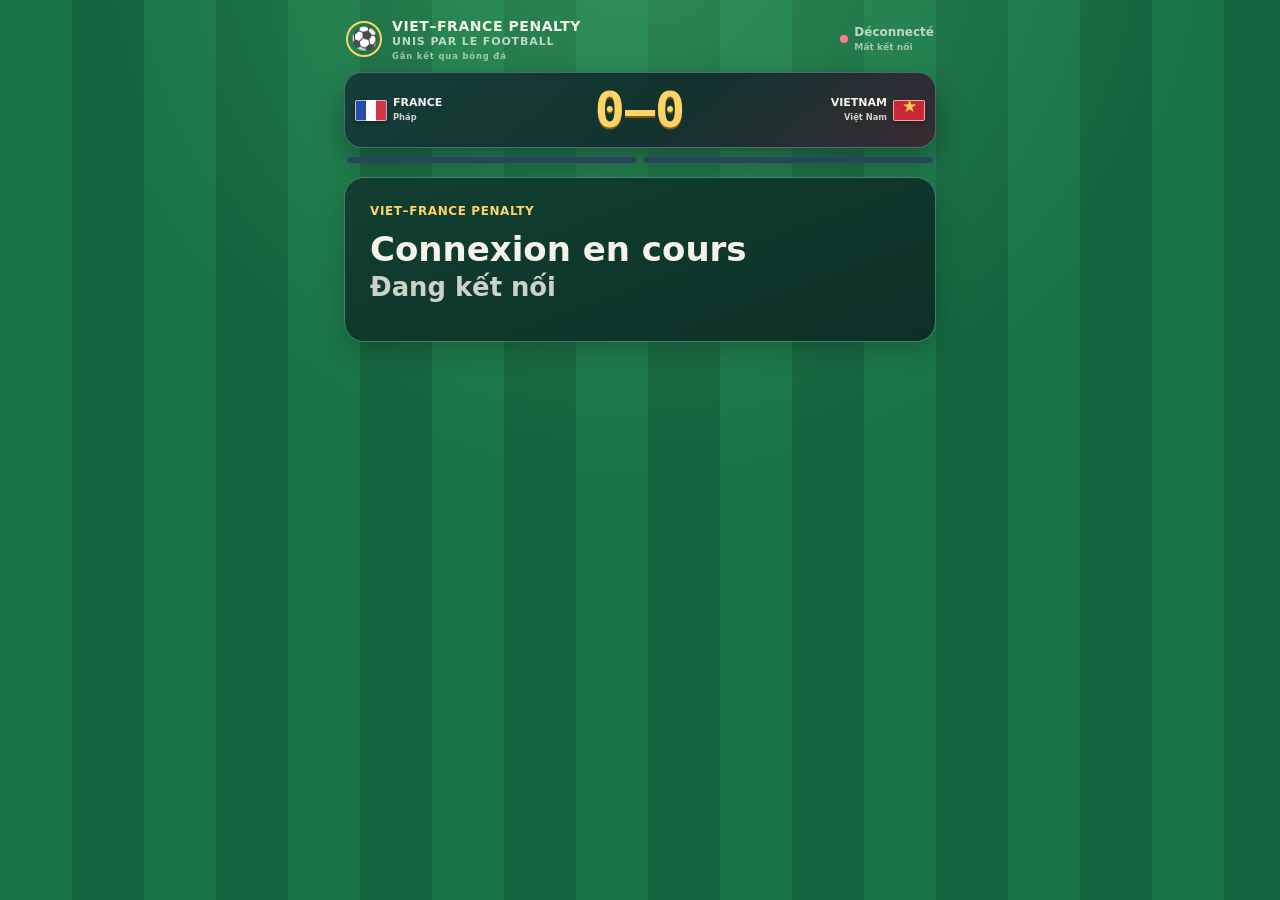
==== commit f4d981b9: "Add OLED host game flow and browser audio support" ====
--- a/web/player.html
+++ b/web/player.html
@@ -15,10 +15,10 @@
     .icon-btn{border:1px solid var(--line);background:var(--panel);color:var(--text);border-radius:10px;min-width:40px;min-height:40px;padding:7px}.scoreboard{display:grid;grid-template-columns:minmax(0,1fr) auto minmax(0,1fr);align-items:center;gap:6px;padding:12px 10px;border:1px solid #496687;background:linear-gradient(140deg,#102b4e,#102238 54%,#421d2a);border-radius:18px;box-shadow:0 14px 30px #0005}.team-score{display:flex;align-items:center;gap:6px;font-weight:800;min-width:0}.team-score.vn{justify-content:flex-end;text-align:right}.team-score span:last-child,.team-score span:first-child{font-size:11px;line-height:1.1}.score-number{font:900 clamp(29px,9vw,50px)/1 ui-monospace,Consolas,monospace;letter-spacing:0;color:var(--gold);white-space:nowrap;text-shadow:0 2px 0 #785823}.flag-art{display:block;flex:none;width:32px;height:21px;border:1px solid #fff9;border-radius:2px;box-shadow:0 2px 4px #0005}.flag-art.fr{background:linear-gradient(90deg,#214fa8 0 33.3%,#fff 33.3% 66.6%,#d33746 66.6%)}.flag-art.vn{background:#cb2638;position:relative}.flag-art.vn::after{content:'★';position:absolute;color:#ffd64d;left:8px;top:-4px;font-size:17px}.progress-rails{display:grid;grid-template-columns:1fr 1fr;gap:8px;margin:9px 3px 0}.rail{height:6px;border-radius:99px;background:#27455e;overflow:hidden}.rail i{display:block;height:100%;width:0;background:var(--fr);transition:width .3s}.rail.vn i{background:var(--vn)}
     .panel{margin-top:14px;border:1px solid var(--line);background:linear-gradient(160deg,var(--panel),#0f2135);border-radius:18px;padding:17px;box-shadow:0 9px 28px #0003}.panel h1,.panel h2{margin:0 0 9px;line-height:1.18}.panel h1{font-size:clamp(25px,7vw,34px)}.panel h2{font-size:22px}.eyebrow{color:var(--gold);font-size:12px;font-weight:800;letter-spacing:.13em;text-transform:uppercase;margin:0 0 8px}.muted{color:var(--muted)}.tiny{font-size:12px}.hidden,[hidden]{display:none!important}.center{text-align:center}.wide{width:100%}.row{display:flex;gap:9px;align-items:center}.stack{display:grid;gap:10px}.field{display:grid;gap:7px;margin:13px 0}.field label{font-size:13px;color:var(--muted)}input{width:100%;min-height:48px;border:1px solid #607c98;border-radius:11px;background:#f9fbfd;color:#13243a;padding:11px 13px}
     .team-choices{display:grid;grid-template-columns:repeat(2,minmax(0,1fr));gap:10px;margin-top:17px}.team-btn{border:2px solid transparent;border-radius:15px;min-width:0;min-height:96px;color:white;font-weight:900;font-size:15px;padding:13px 6px;box-shadow:inset 0 -5px #0003}.team-btn.fr{background:linear-gradient(135deg,#1c4e9e,#3677cf)}.team-btn.vn{background:linear-gradient(135deg,#ad2033,#e1404c)}.team-btn.selected{border-color:var(--gold);box-shadow:0 0 0 3px #ffd36640}.team-btn .flag-art{width:43px;height:28px;margin:0 auto 6px}.team-btn .flag-art.vn::after{left:12px;top:-4px;font-size:23px}.primary{min-height:48px;border:0;border-radius:11px;background:var(--gold);color:#17243b;font-weight:900;padding:11px 16px}.secondary{min-height:44px;border:1px solid #7693ac;border-radius:11px;background:#24445f;color:#fff;font-weight:750;padding:9px 14px}.outline{min-height:44px;border:1px solid var(--line);border-radius:11px;background:transparent;color:var(--text);padding:9px 14px}
-    .notice{border-left:4px solid var(--gold);background:#4a391c66;padding:12px;border-radius:9px;margin:12px 0}.notice.ok{border-color:var(--ok);background:#15544266}.notice.bad{border-color:var(--bad);background:#69313d66}.role-line{font-weight:800}.stage{border-radius:14px;overflow:hidden;border:2px solid #44698a;background:#0b2038;aspect-ratio:3/2;position:relative;margin:12px 0}.stage canvas{width:100%;height:100%;display:block;image-rendering:pixelated}.stage-label{position:absolute;left:8px;right:8px;bottom:8px;text-align:center;background:#081525c9;padding:7px;border-radius:9px;font-weight:800;text-shadow:0 1px #000}
+    .notice{border-left:4px solid var(--gold);background:#4a391c66;padding:12px;border-radius:9px;margin:12px 0}.notice.ok{border-color:var(--ok);background:#15544266}.notice.bad{border-color:var(--bad);background:#69313d66}.role-line{font-weight:800}.stage{border-radius:20px;overflow:hidden;border:2px solid #44698a;background:#0b2038;aspect-ratio:3/2;position:relative;margin:12px 0}.stage canvas{width:100%;height:100%;display:block;image-rendering:pixelated}
     .timer-head{display:flex;justify-content:space-between;gap:12px;align-items:center;margin:4px 0 7px}.timer-num{font:900 23px/1 ui-monospace,Consolas,monospace;color:var(--gold)}.time-track{height:11px;background:#29445d;border-radius:99px;overflow:hidden}.time-track i{display:block;width:100%;height:100%;background:linear-gradient(90deg,#f26467,#ffd366);transform-origin:left;transition:transform .06s linear}.question{font-size:clamp(18px,5vw,24px);font-weight:800;margin:14px 0}.question-fr{color:var(--muted);font-size:13px;margin:-4px 0 15px}.answers{display:grid;gap:9px}.answer{min-height:54px;text-align:left;border:1px solid #587895;border-radius:12px;background:#22415f;color:#fff;padding:10px 12px;display:flex;align-items:center;gap:12px}.answer b{display:grid;place-items:center;flex:none;width:29px;height:29px;border-radius:8px;background:#132b42;color:var(--gold)}.answer.selected{border-color:var(--gold);background:#425237}.answer.correct{border-color:var(--ok)}
     .result-grid{display:grid;grid-template-columns:1fr 1fr;gap:8px;margin:12px 0}.result-box{border-radius:12px;padding:12px;background:#183d6a;text-align:center}.result-box.vn{background:#7b2332}.result-box strong{display:block;font-size:30px;color:#fff}.buff{padding:12px;border:1px solid var(--gold);border-radius:12px;background:#5d481d7a;color:#fff;font-weight:850;text-align:center}
-    .cards{display:grid;grid-template-columns:1fr 1fr;gap:11px;margin:14px 0}.char-card{border:2px solid #4e6c89;background:#1c3854;border-radius:14px;color:#fff;padding:8px;min-height:164px}.char-card.selected{border-color:var(--gold);background:#465136}.char-card canvas{display:block;width:90px;height:110px;max-width:100%;margin:auto;image-rendering:pixelated}.char-card strong{display:block;font-size:14px}.char-card small{display:block;color:var(--muted);font-size:11px}
+    .cards{display:grid;grid-template-columns:1fr 1fr;gap:11px;margin:14px 0}.char-card{border:2px solid #4e6c89;background:#1c3854;border-radius:14px;color:#fff;padding:8px;min-height:164px}.char-card.selected{border-color:var(--gold);background:#465136}.char-card svg{display:block;width:90px;height:110px;max-width:100%;margin:auto}.char-card strong{display:block;font-size:14px}.char-card small{display:block;color:var(--muted);font-size:11px}
     .goal-ui{position:relative;border:5px solid #fff;border-bottom:3px solid #d4e7ed;border-radius:5px 5px 0 0;margin:18px 7px 8px;height:155px;background:repeating-linear-gradient(0deg,#d8e6f422 0 2px,transparent 2px 27px),repeating-linear-gradient(90deg,#d8e6f422 0 2px,transparent 2px 33.33%),linear-gradient(#32546b,#193a4b);display:grid;grid-template-columns:repeat(3,1fr)}.lane{border:0;border-right:1px solid #ffffff55;background:#ffffff0a;color:white;font-weight:900;font-size:13px;display:flex;flex-direction:column;justify-content:center;align-items:center;gap:7px;padding:5px}.lane:last-child{border-right:0}.lane span{font-size:25px}.lane.selected{background:#ffd36677}.lane.blocked{background:repeating-linear-gradient(45deg,#9d2832aa 0 8px,#351b2baa 8px 16px);color:#fff;opacity:1}.lane small{font-size:10px;color:#d6e5f2}
     .piece-progress{display:grid;grid-template-columns:1fr 1fr;gap:9px;margin:12px 0}.piece{padding:10px;background:#183252;border-radius:10px}.piece.vn{background:#592a35}.piece strong{display:block;font-size:13px}.blocks{display:flex;gap:4px;margin-top:8px}.blocks i{display:block;flex:1;height:13px;background:#ffffff35;border-radius:3px}.piece.fr .blocks i.done{background:#69a2ff}.piece.vn .blocks i.done{background:#ff5866}
     .honors{display:grid;gap:10px;margin-top:14px}.honor{border:2px solid #b5bec8;border-radius:14px;padding:13px;background:#344156}.honor.gold{border-color:#ffd366;background:linear-gradient(135deg,#55421d,#2b3445)}.honor h3{margin:0 0 4px;font-size:18px}.honor p{margin:5px 0;font-size:14px}.names{display:flex;flex-wrap:wrap;gap:5px;margin-top:8px}.names span{background:#ffffff21;border-radius:99px;padding:4px 9px;font-size:12px}
@@ -66,9 +66,16 @@
     body.host-display .panel h1{font-size:clamp(27px,4vw,48px)}
     body.host-display.tutorial-active #screen{min-height:100dvh}
     body.host-display.tutorial-active #hostBar{display:none!important}
+    body.host-display.tutorial-active #hostBar{display:flex!important;position:fixed;top:6px;right:8px;z-index:70;padding:0}
+    body.host-display.tutorial-active #hostBar>:not(.bgm-volume){display:none!important}
+    body.host-display.host-stage-active #screen>h1,body.host-display.host-stage-active #screen>.eyebrow{display:none}
+    body.host-display.host-stage-active .stage{margin:4px auto}
     .host-bar{display:flex;align-items:center;flex-wrap:wrap;gap:7px;padding:9px 0 13px}
     .host-bar .host-brand{width:100%;font-size:clamp(13px,2vw,20px);font-weight:900;color:#ffe08a}
     .host-bar button{flex:1;min-height:39px;padding:7px 10px;font-size:clamp(11px,1.4vw,14px)}
+    .bgm-volume{display:flex;align-items:center;gap:7px;min-width:160px;padding:5px 9px;border:1px solid #ffffff55;border-radius:12px;background:#0c3436;color:#ffe4a0;font-size:11px;font-weight:800}
+    .bgm-volume input{width:84px;accent-color:#ffd366}.bgm-volume .lang-vi{font-size:10px}
+    .bgm-file{margin:12px 0;padding:12px;border:1px solid #ffffff44;border-radius:13px;background:#ffffff12}.bgm-file input{display:block;width:100%;margin-top:8px;color:#fff}.bgm-file small{display:block;margin-top:6px;color:#c8d8df}
     .arena-lobby-rosters{display:grid;grid-template-columns:1fr 1fr;gap:10px;margin:12px 0}
     .arena-lobby-content{display:grid;grid-template-columns:minmax(0,2fr) minmax(280px,1fr);align-items:start;gap:14px}
     .arena-lobby-content .stage{width:100%!important;max-height:calc(100dvh - 320px)!important;margin:0!important}
@@ -87,61 +94,145 @@
     body.host-display .question{font-size:clamp(24px,3vw,38px);text-align:center}
     body.host-display .question-fr{font-size:clamp(16px,2vw,24px);text-align:center;color:#e6eff7}
     body.host-display .timer-num{font-size:clamp(28px,4vw,48px)}
-    @media(max-width:640px){.host-bar .host-brand{width:100%}.host-bar button{flex:1}.arena-trivia-team{padding:8px}.arena-roster{padding:8px}}
+    @media(max-width:640px){.host-bar .host-brand{width:100%}.host-bar button{flex:1}.host-bar .bgm-volume{width:100%;justify-content:center}.arena-trivia-team{padding:8px}.arena-roster{padding:8px}}
     @media(max-width:850px){.arena-lobby-content{display:block}.arena-lobby-content .stage{max-height:none!important;margin:12px auto!important}.arena-lobby-content .arena-lobby-rosters{grid-template-columns:1fr 1fr}}
+    .lang-fr,.lang-vi{display:block;line-height:1.18}.lang-fr{font-weight:900}.lang-vi{font-size:.76em;font-weight:650;opacity:.82;margin-top:3px}
+    button .lang-fr{font-size:1em}button .lang-vi{font-size:.78em}
+    .panel,.team-btn,.char-card,.notice,.result-box,.honor,.prediction-box,.arena-roster{border-radius:20px}
+    .panel{padding:clamp(16px,3vw,25px)}.panel h1{margin-bottom:14px}.eyebrow{letter-spacing:.05em}
+    .team-btn{min-height:132px;padding:14px 8px}.team-btn .emoji{margin-bottom:12px}.team-btn .slot-line{font-size:12px}
+    .primary,.secondary,.outline{border-radius:14px}.primary{box-shadow:0 5px 0 #8d6f2d}
+    .timer-head{justify-content:center;text-align:center}.timer-head strong{font-size:13px}.timer-num{font-size:clamp(32px,8vw,52px)}.time-track{height:15px}
+    .question{margin:12px 0 5px}.question-fr{font-size:clamp(18px,4.2vw,27px);font-weight:850;color:#fff;margin:12px 0 4px}.question{font-size:clamp(14px,3.4vw,20px);color:var(--muted);font-weight:650}
+    .answers{margin-top:16px}.answer{min-height:62px;border-radius:15px;font-size:16px;font-weight:750}.selection-hint{border-radius:14px}
+    .goal-ui{border-radius:14px 14px 0 0}.lane .lang-fr{font-size:12px}.lane .lang-vi{font-size:11px}
+    .tutorial-title{font-size:clamp(15px,3.6vw,23px)!important;color:#e8f7ff;margin:2px 0 12px!important;font-weight:650}.tutorial-fr{font-size:clamp(24px,6vw,42px);font-weight:900;color:#ffdc75;margin:13px 0 3px}
+    .tutorial-card{border-radius:16px;padding:12px 14px}.tutorial-card p{margin-top:4px}.tutorial-card .lang-fr{font-size:15px}.tutorial-card .lang-vi{font-size:12px}
+    .tutorial-card{display:flex;align-items:center;gap:13px}.tutorial-card .icon{font-size:29px;flex:none}
+    .actor-models{position:absolute;width:0;height:0;overflow:hidden;pointer-events:none}
+    .stage{position:relative}.actor-layer{position:absolute;inset:0;width:100%;height:100%;pointer-events:none;overflow:visible}
+    .arena-clock{position:absolute;left:50%;top:13px;transform:translateX(-50%);min-width:140px;padding:7px 14px;border:2px solid #ffd66b;border-radius:18px;background:#092d34d9;text-align:center;color:#fff;box-shadow:0 0 20px #ffd66b66}
+    .arena-clock .timer-num{display:block;font-size:clamp(34px,8vw,70px);font-weight:900;line-height:1;color:#ffe385}
+    .arena-clock .lang-fr,.arena-clock .lang-vi{display:block;font-size:11px;font-weight:800}
+    .arena-choices{display:grid;grid-template-columns:1fr 1fr;gap:12px;margin:12px 0}.arena-choice{border-radius:16px;padding:12px;background:#ffffff14;text-align:center}.arena-choice svg{display:block;height:130px;width:100%;margin:auto}
+    .tutorial-fr .lang-fr{font-size:clamp(24px,6vw,42px);color:#ffdc75}.tutorial-fr .lang-vi{font-size:clamp(15px,3.8vw,23px);color:#e8f7ff}
+    .compact-row{display:flex;align-items:center;gap:10px;padding:10px 13px;border-radius:15px;background:#ffffff13;margin:9px 0}.compact-row .icon{font-size:25px;flex:none}.compact-row .lang-fr{font-size:14px}.compact-row .lang-vi{font-size:12px}
   </style>
 </head>
 <body>
+  <!-- ACTOR_MODELS_START -->
+<svg xmlns="http://www.w3.org/2000/svg" class="actor-models" aria-hidden="true" focusable="false"><defs><symbol id="quang-hai-front" viewBox="0 0 240 440" data-view="front" data-role="shooter"><ellipse cx="120" cy="425" rx="66" ry="8" fill="#183c4f" opacity=".13"/><g id="quang-hai-front-left-leg" data-part="left-leg"><path d="M89 324 L113 327 L110 363 L107 399 L84 399 L85 364 Z" fill="#f2b277" stroke="#24354d" stroke-width="3.5" stroke-linecap="round" stroke-linejoin="round" /><path d="M85 352 Q98 348 111 352 L108 400 L83 400 Z" fill="#d53342" stroke="#24354d" stroke-width="3.5" stroke-linecap="round" stroke-linejoin="round" /><path d="M87 357 H109" fill="none" stroke="#ffcd54" stroke-width="3" stroke-linecap="round" stroke-linejoin="round" /><path d="M85 395 L107 395 L111 410 Q120 417 113 422 L69 422 Q64 418 70 411 L83 405 Z" fill="#fffaf1" stroke="#24354d" stroke-width="3.5" stroke-linecap="round" stroke-linejoin="round" /><path d="M69 422 H113" fill="none" stroke="#24354d" stroke-width="4" stroke-linecap="round" stroke-linejoin="round" /><path d="M88 409 L102 410 M84 414 L100 414" fill="none" stroke="#dfad39" stroke-width="2" stroke-linecap="round" stroke-linejoin="round" /></g><g id="quang-hai-front-right-leg" data-part="right-leg"><path d="M128 328 L151 325 L154 365 L155 399 L132 400 L129 365 Z" fill="#d88d5b" stroke="#24354d" stroke-width="3.5" stroke-linecap="round" stroke-linejoin="round" /><path d="M129 352 Q141 348 153 352 L157 400 L131 400 Z" fill="#d53342" stroke="#24354d" stroke-width="3.5" stroke-linecap="round" stroke-linejoin="round" /><path d="M132 357 H152" fill="none" stroke="#ffcd54" stroke-width="3" stroke-linecap="round" stroke-linejoin="round" /><path d="M133 395 L154 395 L158 406 L172 412 Q181 417 175 422 L132 422 Q125 419 129 411 Z" fill="#fffaf1" stroke="#24354d" stroke-width="3.5" stroke-linecap="round" stroke-linejoin="round" /><path d="M132 422 H175" fill="none" stroke="#24354d" stroke-width="4" stroke-linecap="round" stroke-linejoin="round" /><path d="M138 408 L152 410 M138 413 L156 414" fill="none" stroke="#dfad39" stroke-width="2" stroke-linecap="round" stroke-linejoin="round" /></g><g id="quang-hai-front-left-arm" data-part="left-arm"><path d="M70 249 L88 259 L83 288 L81 318 L86 325 L86 335 Q79 346 69 340 L61 333 Q57 327 62 318 L61 291 Z" fill="#f2b277" stroke="#24354d" stroke-width="3.5" stroke-linecap="round" stroke-linejoin="round" /><path d="M64 294 L70 290 L70 317 L66 327 L70 338 L62 331 L64 318 Z" fill="#d88d5b" stroke="none" stroke-width="0" stroke-linecap="round" stroke-linejoin="round" /><path d="M70 326 L75 330 M76 322 L80 326" fill="none" stroke="#d88d5b" stroke-width="2" stroke-linecap="round" stroke-linejoin="round" /></g><g id="quang-hai-front-right-arm" data-part="right-arm"><path d="M170 249 L151 260 L157 290 L159 319 L154 325 L154 335 Q162 346 172 339 L180 332 Q184 326 179 318 L179 290 Z" fill="#d88d5b" stroke="#24354d" stroke-width="3.5" stroke-linecap="round" stroke-linejoin="round" /><path d="M165 264 L171 263 L173 291 L171 316 L165 315 Z" fill="#f2b277" stroke="none" stroke-width="0" stroke-linecap="round" stroke-linejoin="round" /><path d="M162 328 L167 325 M169 331 L175 327" fill="none" stroke="#d88d5b" stroke-width="2" stroke-linecap="round" stroke-linejoin="round" /></g><g id="quang-hai-front-shorts" data-part="shorts"><path d="M87 295 Q120 306 153 295 L160 331 L131 341 L120 323 L109 341 L80 332Z" fill="#ba2939" stroke="#24354d" stroke-width="3.5" stroke-linecap="round" stroke-linejoin="round" /><path d="M121 303 L153 298 L158 330 L132 337 L122 322Z" fill="#aa2337" stroke="none" stroke-width="0" stroke-linecap="round" stroke-linejoin="round" /><path d="M88 305 L85 328 M151 304 L155 328" fill="none" stroke="#ffcd54" stroke-width="3" stroke-linecap="round" stroke-linejoin="round" /></g><g id="quang-hai-front-torso" data-part="torso"><path d="M101 218 L88 224 Q75 224 65 241 L58 256 L78 268 L88 252 L87 296 Q120 307 153 296 L152 252 L163 268 L183 256 L175 241 Q165 226 152 224 L138 218 Q120 226 101 218Z" fill="#d93442" stroke="#24354d" stroke-width="3.5" stroke-linecap="round" stroke-linejoin="round" /><path d="M139 226 L155 232 L171 253 L161 259 L150 245 L148 291 L133 298 L139 270Z" fill="#aa2337" stroke="none" stroke-width="0" stroke-linecap="round" stroke-linejoin="round" /><path d="M94 235 Q112 242 126 234 L124 249 Q108 254 94 248Z" fill="#ee5660" stroke="none" stroke-width="0" stroke-linecap="round" stroke-linejoin="round" /><path d="M62 253 L78 262 M163 262 L179 253" fill="none" stroke="#ffcd54" stroke-width="4" stroke-linecap="round" stroke-linejoin="round" /><path d="M101 219 Q120 242 139 219" fill="none" stroke="#ffcd54" stroke-width="4" stroke-linecap="round" stroke-linejoin="round" /><path d="M92 285 Q102 288 107 286 M134 289 L145 286" fill="none" stroke="#aa2337" stroke-width="2" stroke-linecap="round" stroke-linejoin="round" /><g transform="translate(98.38 253) scale(0.94)" fill="none" stroke="#fff9ec" stroke-width="5.5" stroke-linecap="round" stroke-linejoin="round"><path transform="translate(0 0)" d="M3 7 L10 1 L10 31 M3 31 H17"/><path transform="translate(22 0)" d="M22 12 C22 -3 2 -3 2 11 C2 22 22 23 22 10 V20 C22 29 15 34 7 32"/></g><polygon points="144.00,238.00 145.55,241.86 149.71,242.15 146.51,244.82 147.53,248.85 144.00,246.64 140.47,248.85 141.49,244.82 138.29,242.15 142.45,241.86" fill="#ffcd54"/></g><g id="quang-hai-front-neck" data-part="neck"><path d="M104 187 L136 187 L139 222 Q120 235 101 222Z" fill="#d88d5b" stroke="#24354d" stroke-width="3.5" stroke-linecap="round" stroke-linejoin="round" /><path d="M110 192 L130 194 L130 218 Q120 224 110 218Z" fill="#f2b277" stroke="none" stroke-width="0" stroke-linecap="round" stroke-linejoin="round" /></g><g id="quang-hai-front-head" data-part="head"><path d="M64 136 Q54 122 54 142 Q52 159 66 165 L76 155Z" fill="#f2b277" stroke="#24354d" stroke-width="3.5" stroke-linecap="round" stroke-linejoin="round" /><path d="M175 136 Q188 121 187 143 Q190 160 175 165 L166 154Z" fill="#d88d5b" stroke="#24354d" stroke-width="3.5" stroke-linecap="round" stroke-linejoin="round" /><path d="M69 114 Q73 90 120 90 Q169 90 172 115 L169 168 Q162 193 121 201 Q83 196 72 170Z" fill="#f2b277" stroke="#24354d" stroke-width="3.5" stroke-linecap="round" stroke-linejoin="round" /><path d="M153 114 L171 120 L167 169 Q157 193 129 197 L124 190 Q148 180 151 158Z" fill="#d88d5b" stroke="none" stroke-width="0" stroke-linecap="round" stroke-linejoin="round" /><path d="M65 130 C52 106 67 80 80 75 L77 67 L99 70 L108 54 L120 65 C140 48 159 60 163 69 L175 67 L172 81 C184 92 185 109 174 129 L164 110 L159 98 L144 106 L132 96 L120 108 L110 99 L99 110 L89 102 L79 115 L75 134Z" fill="#182131" stroke="#24354d" stroke-width="3.5" stroke-linecap="round" stroke-linejoin="round" /><path d="M79 91 Q99 72 123 76 M112 86 Q133 65 157 78" fill="none" stroke="#354157" stroke-width="5" stroke-linecap="round" stroke-linejoin="round" /><path d="M83 125 Q95 120 107 126 M134 126 Q146 120 157 125" fill="none" stroke="#182131" stroke-width="3.5" stroke-linecap="round" stroke-linejoin="round" /><path d="M83 141 C83 129 106 129 108 141 L107 150 Q95 157 84 150Z" fill="#fffdf4" stroke="#24354d" stroke-width="2.5" stroke-linecap="round" stroke-linejoin="round" /><path d="M133 141 C134 129 156 129 158 140 L156 150 Q145 156 134 150Z" fill="#fffdf4" stroke="#24354d" stroke-width="2.5" stroke-linecap="round" stroke-linejoin="round" /><ellipse cx="98" cy="142" rx="6" ry="7.8" fill="#24354d"/><ellipse cx="144" cy="142" rx="6" ry="7.8" fill="#24354d"/><circle cx="96" cy="139.5" r="2.2" fill="white"/><circle cx="142" cy="139.5" r="2.2" fill="white"/><ellipse cx="91" cy="164" rx="8.5" ry="3.6" fill="#ffd0a0" opacity=".55"/><ellipse cx="149" cy="164" rx="8.5" ry="3.6" fill="#ffd0a0" opacity=".42"/><path d="M120 147 L117 158 Q121 163 126 159" fill="none" stroke="#d88d5b" stroke-width="2.5" stroke-linecap="round" stroke-linejoin="round" /><path d="M101 175 Q120 183 139 175 Q137 193 121 194 Q106 193 101 175Z" fill="#97543c" stroke="none" stroke-width="0" stroke-linecap="round" stroke-linejoin="round" /><path d="M104 178 Q121 184 136 178 L133 184 Q120 188 107 183Z" fill="#fffaf0" stroke="none" stroke-width="0" stroke-linecap="round" stroke-linejoin="round" /><path d="M113 190 Q121 185 131 190 Q123 195 113 190Z" fill="#e9a28b" stroke="none" stroke-width="0" stroke-linecap="round" stroke-linejoin="round" /></g></symbol><symbol id="quang-hai-back" viewBox="0 0 240 440" data-view="back" data-role="shooter"><ellipse cx="120" cy="425" rx="66" ry="8" fill="#183c4f" opacity=".13"/><g id="quang-hai-back-left-leg" data-part="left-leg"><path d="M89 324 L113 327 L110 363 L107 399 L84 399 L85 364 Z" fill="#f2b277" stroke="#24354d" stroke-width="3.5" stroke-linecap="round" stroke-linejoin="round" /><path d="M85 352 Q98 348 111 352 L108 400 L83 400 Z" fill="#d53342" stroke="#24354d" stroke-width="3.5" stroke-linecap="round" stroke-linejoin="round" /><path d="M87 357 H109" fill="none" stroke="#ffcd54" stroke-width="3" stroke-linecap="round" stroke-linejoin="round" /><path d="M85 395 L107 395 L111 410 Q120 417 113 422 L69 422 Q64 418 70 411 L83 405 Z" fill="#fffaf1" stroke="#24354d" stroke-width="3.5" stroke-linecap="round" stroke-linejoin="round" /><path d="M69 422 H113" fill="none" stroke="#24354d" stroke-width="4" stroke-linecap="round" stroke-linejoin="round" /><path d="M88 409 L102 410 M84 414 L100 414" fill="none" stroke="#dfad39" stroke-width="2" stroke-linecap="round" stroke-linejoin="round" /></g><g id="quang-hai-back-right-leg" data-part="right-leg"><path d="M128 328 L151 325 L154 365 L155 399 L132 400 L129 365 Z" fill="#d88d5b" stroke="#24354d" stroke-width="3.5" stroke-linecap="round" stroke-linejoin="round" /><path d="M129 352 Q141 348 153 352 L157 400 L131 400 Z" fill="#d53342" stroke="#24354d" stroke-width="3.5" stroke-linecap="round" stroke-linejoin="round" /><path d="M132 357 H152" fill="none" stroke="#ffcd54" stroke-width="3" stroke-linecap="round" stroke-linejoin="round" /><path d="M133 395 L154 395 L158 406 L172 412 Q181 417 175 422 L132 422 Q125 419 129 411 Z" fill="#fffaf1" stroke="#24354d" stroke-width="3.5" stroke-linecap="round" stroke-linejoin="round" /><path d="M132 422 H175" fill="none" stroke="#24354d" stroke-width="4" stroke-linecap="round" stroke-linejoin="round" /><path d="M138 408 L152 410 M138 413 L156 414" fill="none" stroke="#dfad39" stroke-width="2" stroke-linecap="round" stroke-linejoin="round" /></g><g id="quang-hai-back-left-arm" data-part="left-arm"><path d="M70 249 L88 259 L83 288 L81 318 L86 325 L86 335 Q79 346 69 340 L61 333 Q57 327 62 318 L61 291 Z" fill="#f2b277" stroke="#24354d" stroke-width="3.5" stroke-linecap="round" stroke-linejoin="round" /><path d="M64 294 L70 290 L70 317 L66 327 L70 338 L62 331 L64 318 Z" fill="#d88d5b" stroke="none" stroke-width="0" stroke-linecap="round" stroke-linejoin="round" /><path d="M70 326 L75 330 M76 322 L80 326" fill="none" stroke="#d88d5b" stroke-width="2" stroke-linecap="round" stroke-linejoin="round" /></g><g id="quang-hai-back-right-arm" data-part="right-arm"><path d="M170 249 L151 260 L157 290 L159 319 L154 325 L154 335 Q162 346 172 339 L180 332 Q184 326 179 318 L179 290 Z" fill="#d88d5b" stroke="#24354d" stroke-width="3.5" stroke-linecap="round" stroke-linejoin="round" /><path d="M165 264 L171 263 L173 291 L171 316 L165 315 Z" fill="#f2b277" stroke="none" stroke-width="0" stroke-linecap="round" stroke-linejoin="round" /><path d="M162 328 L167 325 M169 331 L175 327" fill="none" stroke="#d88d5b" stroke-width="2" stroke-linecap="round" stroke-linejoin="round" /></g><g id="quang-hai-back-shorts" data-part="shorts"><path d="M87 295 Q120 306 153 295 L160 331 L131 341 L120 323 L109 341 L80 332Z" fill="#ba2939" stroke="#24354d" stroke-width="3.5" stroke-linecap="round" stroke-linejoin="round" /><path d="M121 303 L153 298 L158 330 L132 337 L122 322Z" fill="#aa2337" stroke="none" stroke-width="0" stroke-linecap="round" stroke-linejoin="round" /><path d="M88 305 L85 328 M151 304 L155 328" fill="none" stroke="#ffcd54" stroke-width="3" stroke-linecap="round" stroke-linejoin="round" /></g><g id="quang-hai-back-torso" data-part="torso"><path d="M101 218 L88 224 Q75 224 65 241 L58 256 L78 268 L88 252 L87 296 Q120 307 153 296 L152 252 L163 268 L183 256 L175 241 Q165 226 152 224 L138 218 Q120 226 101 218Z" fill="#d93442" stroke="#24354d" stroke-width="3.5" stroke-linecap="round" stroke-linejoin="round" /><path d="M139 226 L155 232 L171 253 L161 259 L150 245 L148 291 L133 298 L139 270Z" fill="#aa2337" stroke="none" stroke-width="0" stroke-linecap="round" stroke-linejoin="round" /><path d="M94 235 Q112 242 126 234 L124 249 Q108 254 94 248Z" fill="#ee5660" stroke="none" stroke-width="0" stroke-linecap="round" stroke-linejoin="round" /><path d="M62 253 L78 262 M163 262 L179 253" fill="none" stroke="#ffcd54" stroke-width="4" stroke-linecap="round" stroke-linejoin="round" /><path d="M102 220 Q120 228 138 220" fill="none" stroke="#ffcd54" stroke-width="4" stroke-linecap="round" stroke-linejoin="round" /><path d="M92 285 Q102 288 107 286 M134 289 L145 286" fill="none" stroke="#aa2337" stroke-width="2" stroke-linecap="round" stroke-linejoin="round" /><g transform="translate(94.70 247) scale(1.1)" fill="none" stroke="#fff9ec" stroke-width="5.5" stroke-linecap="round" stroke-linejoin="round"><path transform="translate(0 0)" d="M3 7 L10 1 L10 31 M3 31 H17"/><path transform="translate(22 0)" d="M22 12 C22 -3 2 -3 2 11 C2 22 22 23 22 10 V20 C22 29 15 34 7 32"/></g></g><g id="quang-hai-back-neck" data-part="neck"><path d="M104 187 L136 187 L139 222 Q120 235 101 222Z" fill="#d88d5b" stroke="#24354d" stroke-width="3.5" stroke-linecap="round" stroke-linejoin="round" /><path d="M110 192 L130 194 L130 218 Q120 224 110 218Z" fill="#f2b277" stroke="none" stroke-width="0" stroke-linecap="round" stroke-linejoin="round" /></g><g id="quang-hai-back-head" data-part="head"><path d="M64 136 Q54 122 54 142 Q52 159 66 165 L76 155Z" fill="#f2b277" stroke="#24354d" stroke-width="3.5" stroke-linecap="round" stroke-linejoin="round" /><path d="M175 136 Q188 121 187 143 Q190 160 175 165 L166 154Z" fill="#d88d5b" stroke="#24354d" stroke-width="3.5" stroke-linecap="round" stroke-linejoin="round" /><path d="M73 140 H167 L165 177 Q150 201 120 203 Q88 200 75 177Z" fill="#d88d5b" stroke="#24354d" stroke-width="3.5" stroke-linecap="round" stroke-linejoin="round" /><path d="M63 131 C54 100 71 75 91 70 L106 57 L120 66 C140 52 160 62 170 77 C184 94 183 116 176 137 L168 174 Q155 194 120 199 Q84 194 73 174Z" fill="#182131" stroke="#24354d" stroke-width="3.5" stroke-linecap="round" stroke-linejoin="round" /><path d="M73 145 Q120 164 169 145 L164 176 Q145 190 120 191 Q94 188 78 176Z" fill="#354157" stroke="none" stroke-width="0" stroke-linecap="round" stroke-linejoin="round" opacity=".6"/><path d="M77 101 Q105 73 151 81 M90 111 Q120 87 161 94" fill="none" stroke="#354157" stroke-width="5" stroke-linecap="round" stroke-linejoin="round" /></g></symbol><symbol id="cong-phuong-front" viewBox="0 0 240 440" data-view="front" data-role="shooter"><ellipse cx="120" cy="425" rx="66" ry="8" fill="#183c4f" opacity=".13"/><g id="cong-phuong-front-left-leg" data-part="left-leg"><path d="M89 324 L113 327 L110 363 L107 399 L84 399 L85 364 Z" fill="#efb27e" stroke="#24354d" stroke-width="3.5" stroke-linecap="round" stroke-linejoin="round" /><path d="M85 352 Q98 348 111 352 L108 400 L83 400 Z" fill="#d53342" stroke="#24354d" stroke-width="3.5" stroke-linecap="round" stroke-linejoin="round" /><path d="M87 357 H109" fill="none" stroke="#ffcd54" stroke-width="3" stroke-linecap="round" stroke-linejoin="round" /><path d="M85 395 L107 395 L111 410 Q120 417 113 422 L69 422 Q64 418 70 411 L83 405 Z" fill="#fffaf1" stroke="#24354d" stroke-width="3.5" stroke-linecap="round" stroke-linejoin="round" /><path d="M69 422 H113" fill="none" stroke="#24354d" stroke-width="4" stroke-linecap="round" stroke-linejoin="round" /><path d="M88 409 L102 410 M84 414 L100 414" fill="none" stroke="#dfad39" stroke-width="2" stroke-linecap="round" stroke-linejoin="round" /></g><g id="cong-phuong-front-right-leg" data-part="right-leg"><path d="M128 328 L151 325 L154 365 L155 399 L132 400 L129 365 Z" fill="#cf8e61" stroke="#24354d" stroke-width="3.5" stroke-linecap="round" stroke-linejoin="round" /><path d="M129 352 Q141 348 153 352 L157 400 L131 400 Z" fill="#d53342" stroke="#24354d" stroke-width="3.5" stroke-linecap="round" stroke-linejoin="round" /><path d="M132 357 H152" fill="none" stroke="#ffcd54" stroke-width="3" stroke-linecap="round" stroke-linejoin="round" /><path d="M133 395 L154 395 L158 406 L172 412 Q181 417 175 422 L132 422 Q125 419 129 411 Z" fill="#fffaf1" stroke="#24354d" stroke-width="3.5" stroke-linecap="round" stroke-linejoin="round" /><path d="M132 422 H175" fill="none" stroke="#24354d" stroke-width="4" stroke-linecap="round" stroke-linejoin="round" /><path d="M138 408 L152 410 M138 413 L156 414" fill="none" stroke="#dfad39" stroke-width="2" stroke-linecap="round" stroke-linejoin="round" /></g><g id="cong-phuong-front-left-arm" data-part="left-arm"><path d="M70 249 L88 259 L83 288 L81 318 L86 325 L86 335 Q79 346 69 340 L61 333 Q57 327 62 318 L61 291 Z" fill="#efb27e" stroke="#24354d" stroke-width="3.5" stroke-linecap="round" stroke-linejoin="round" /><path d="M64 294 L70 290 L70 317 L66 327 L70 338 L62 331 L64 318 Z" fill="#cf8e61" stroke="none" stroke-width="0" stroke-linecap="round" stroke-linejoin="round" /><path d="M70 326 L75 330 M76 322 L80 326" fill="none" stroke="#cf8e61" stroke-width="2" stroke-linecap="round" stroke-linejoin="round" /></g><g id="cong-phuong-front-right-arm" data-part="right-arm"><path d="M170 249 L151 260 L157 290 L159 319 L154 325 L154 335 Q162 346 172 339 L180 332 Q184 326 179 318 L179 290 Z" fill="#cf8e61" stroke="#24354d" stroke-width="3.5" stroke-linecap="round" stroke-linejoin="round" /><path d="M165 264 L171 263 L173 291 L171 316 L165 315 Z" fill="#efb27e" stroke="none" stroke-width="0" stroke-linecap="round" stroke-linejoin="round" /><path d="M162 328 L167 325 M169 331 L175 327" fill="none" stroke="#cf8e61" stroke-width="2" stroke-linecap="round" stroke-linejoin="round" /></g><g id="cong-phuong-front-shorts" data-part="shorts"><path d="M87 295 Q120 306 153 295 L160 331 L131 341 L120 323 L109 341 L80 332Z" fill="#ba2939" stroke="#24354d" stroke-width="3.5" stroke-linecap="round" stroke-linejoin="round" /><path d="M121 303 L153 298 L158 330 L132 337 L122 322Z" fill="#aa2337" stroke="none" stroke-width="0" stroke-linecap="round" stroke-linejoin="round" /><path d="M88 305 L85 328 M151 304 L155 328" fill="none" stroke="#ffcd54" stroke-width="3" stroke-linecap="round" stroke-linejoin="round" /></g><g id="cong-phuong-front-torso" data-part="torso"><path d="M101 218 L88 224 Q75 224 65 241 L58 256 L78 268 L88 252 L87 296 Q120 307 153 296 L152 252 L163 268 L183 256 L175 241 Q165 226 152 224 L138 218 Q120 226 101 218Z" fill="#d93442" stroke="#24354d" stroke-width="3.5" stroke-linecap="round" stroke-linejoin="round" /><path d="M139 226 L155 232 L171 253 L161 259 L150 245 L148 291 L133 298 L139 270Z" fill="#aa2337" stroke="none" stroke-width="0" stroke-linecap="round" stroke-linejoin="round" /><path d="M94 235 Q112 242 126 234 L124 249 Q108 254 94 248Z" fill="#ee5660" stroke="none" stroke-width="0" stroke-linecap="round" stroke-linejoin="round" /><path d="M62 253 L78 262 M163 262 L179 253" fill="none" stroke="#ffcd54" stroke-width="4" stroke-linecap="round" stroke-linejoin="round" /><path d="M101 219 Q120 242 139 219" fill="none" stroke="#ffcd54" stroke-width="4" stroke-linecap="round" stroke-linejoin="round" /><path d="M92 285 Q102 288 107 286 M134 289 L145 286" fill="none" stroke="#aa2337" stroke-width="2" stroke-linecap="round" stroke-linejoin="round" /><g transform="translate(98.38 253) scale(0.94)" fill="none" stroke="#fff9ec" stroke-width="5.5" stroke-linecap="round" stroke-linejoin="round"><path transform="translate(0 0)" d="M3 7 L10 1 L10 31 M3 31 H17"/><path transform="translate(22 0)" d="M12 0 C-3 0 -3 33 12 33 C27 33 27 0 12 0 Z"/></g><polygon points="144.00,238.00 145.55,241.86 149.71,242.15 146.51,244.82 147.53,248.85 144.00,246.64 140.47,248.85 141.49,244.82 138.29,242.15 142.45,241.86" fill="#ffcd54"/></g><g id="cong-phuong-front-neck" data-part="neck"><path d="M104 187 L136 187 L139 222 Q120 235 101 222Z" fill="#cf8e61" stroke="#24354d" stroke-width="3.5" stroke-linecap="round" stroke-linejoin="round" /><path d="M110 192 L130 194 L130 218 Q120 224 110 218Z" fill="#efb27e" stroke="none" stroke-width="0" stroke-linecap="round" stroke-linejoin="round" /></g><g id="cong-phuong-front-head" data-part="head"><path d="M64 136 Q54 122 54 142 Q52 159 66 165 L76 155Z" fill="#efb27e" stroke="#24354d" stroke-width="3.5" stroke-linecap="round" stroke-linejoin="round" /><path d="M175 136 Q188 121 187 143 Q190 160 175 165 L166 154Z" fill="#cf8e61" stroke="#24354d" stroke-width="3.5" stroke-linecap="round" stroke-linejoin="round" /><path d="M69 114 Q73 90 120 90 Q169 90 172 115 L169 168 Q162 193 121 201 Q83 196 72 170Z" fill="#efb27e" stroke="#24354d" stroke-width="3.5" stroke-linecap="round" stroke-linejoin="round" /><path d="M153 114 L171 120 L167 169 Q157 193 129 197 L124 190 Q148 180 151 158Z" fill="#cf8e61" stroke="none" stroke-width="0" stroke-linecap="round" stroke-linejoin="round" /><path d="M65 130 C55 123 54 110 64 103 C54 91 64 77 78 79 C77 63 96 57 107 67 C116 53 137 57 143 69 C158 60 174 72 171 86 C186 91 186 109 175 122 L168 134 L157 112 Q147 121 136 110 Q123 123 111 111 Q98 125 87 114 L75 134Z" fill="#212330" stroke="#24354d" stroke-width="3.5" stroke-linecap="round" stroke-linejoin="round" /><path d="M73 91 Q80 78 93 88 M102 81 Q115 66 128 80 M140 85 Q153 72 165 88 M89 105 Q98 96 107 104 M123 101 Q134 91 143 101" fill="none" stroke="#464453" stroke-width="3.6" stroke-linecap="round" stroke-linejoin="round" /><path d="M83 125 Q95 120 107 126 M134 126 Q146 120 157 125" fill="none" stroke="#212330" stroke-width="3.5" stroke-linecap="round" stroke-linejoin="round" /><path d="M83 141 C83 129 106 129 108 141 L107 150 Q95 157 84 150Z" fill="#fffdf4" stroke="#24354d" stroke-width="2.5" stroke-linecap="round" stroke-linejoin="round" /><path d="M133 141 C134 129 156 129 158 140 L156 150 Q145 156 134 150Z" fill="#fffdf4" stroke="#24354d" stroke-width="2.5" stroke-linecap="round" stroke-linejoin="round" /><ellipse cx="98" cy="142" rx="6" ry="7.8" fill="#24354d"/><ellipse cx="144" cy="142" rx="6" ry="7.8" fill="#24354d"/><circle cx="96" cy="139.5" r="2.2" fill="white"/><circle cx="142" cy="139.5" r="2.2" fill="white"/><ellipse cx="91" cy="164" rx="8.5" ry="3.6" fill="#ffd0a0" opacity=".55"/><ellipse cx="149" cy="164" rx="8.5" ry="3.6" fill="#ffd0a0" opacity=".42"/><path d="M120 147 L117 158 Q121 163 126 159" fill="none" stroke="#cf8e61" stroke-width="2.5" stroke-linecap="round" stroke-linejoin="round" /><path d="M101 175 Q120 183 139 175 Q137 193 121 194 Q106 193 101 175Z" fill="#97543c" stroke="none" stroke-width="0" stroke-linecap="round" stroke-linejoin="round" /><path d="M104 178 Q121 184 136 178 L133 184 Q120 188 107 183Z" fill="#fffaf0" stroke="none" stroke-width="0" stroke-linecap="round" stroke-linejoin="round" /><path d="M113 190 Q121 185 131 190 Q123 195 113 190Z" fill="#e9a28b" stroke="none" stroke-width="0" stroke-linecap="round" stroke-linejoin="round" /></g></symbol><symbol id="cong-phuong-back" viewBox="0 0 240 440" data-view="back" data-role="shooter"><ellipse cx="120" cy="425" rx="66" ry="8" fill="#183c4f" opacity=".13"/><g id="cong-phuong-back-left-leg" data-part="left-leg"><path d="M89 324 L113 327 L110 363 L107 399 L84 399 L85 364 Z" fill="#efb27e" stroke="#24354d" stroke-width="3.5" stroke-linecap="round" stroke-linejoin="round" /><path d="M85 352 Q98 348 111 352 L108 400 L83 400 Z" fill="#d53342" stroke="#24354d" stroke-width="3.5" stroke-linecap="round" stroke-linejoin="round" /><path d="M87 357 H109" fill="none" stroke="#ffcd54" stroke-width="3" stroke-linecap="round" stroke-linejoin="round" /><path d="M85 395 L107 395 L111 410 Q120 417 113 422 L69 422 Q64 418 70 411 L83 405 Z" fill="#fffaf1" stroke="#24354d" stroke-width="3.5" stroke-linecap="round" stroke-linejoin="round" /><path d="M69 422 H113" fill="none" stroke="#24354d" stroke-width="4" stroke-linecap="round" stroke-linejoin="round" /><path d="M88 409 L102 410 M84 414 L100 414" fill="none" stroke="#dfad39" stroke-width="2" stroke-linecap="round" stroke-linejoin="round" /></g><g id="cong-phuong-back-right-leg" data-part="right-leg"><path d="M128 328 L151 325 L154 365 L155 399 L132 400 L129 365 Z" fill="#cf8e61" stroke="#24354d" stroke-width="3.5" stroke-linecap="round" stroke-linejoin="round" /><path d="M129 352 Q141 348 153 352 L157 400 L131 400 Z" fill="#d53342" stroke="#24354d" stroke-width="3.5" stroke-linecap="round" stroke-linejoin="round" /><path d="M132 357 H152" fill="none" stroke="#ffcd54" stroke-width="3" stroke-linecap="round" stroke-linejoin="round" /><path d="M133 395 L154 395 L158 406 L172 412 Q181 417 175 422 L132 422 Q125 419 129 411 Z" fill="#fffaf1" stroke="#24354d" stroke-width="3.5" stroke-linecap="round" stroke-linejoin="round" /><path d="M132 422 H175" fill="none" stroke="#24354d" stroke-width="4" stroke-linecap="round" stroke-linejoin="round" /><path d="M138 408 L152 410 M138 413 L156 414" fill="none" stroke="#dfad39" stroke-width="2" stroke-linecap="round" stroke-linejoin="round" /></g><g id="cong-phuong-back-left-arm" data-part="left-arm"><path d="M70 249 L88 259 L83 288 L81 318 L86 325 L86 335 Q79 346 69 340 L61 333 Q57 327 62 318 L61 291 Z" fill="#efb27e" stroke="#24354d" stroke-width="3.5" stroke-linecap="round" stroke-linejoin="round" /><path d="M64 294 L70 290 L70 317 L66 327 L70 338 L62 331 L64 318 Z" fill="#cf8e61" stroke="none" stroke-width="0" stroke-linecap="round" stroke-linejoin="round" /><path d="M70 326 L75 330 M76 322 L80 326" fill="none" stroke="#cf8e61" stroke-width="2" stroke-linecap="round" stroke-linejoin="round" /></g><g id="cong-phuong-back-right-arm" data-part="right-arm"><path d="M170 249 L151 260 L157 290 L159 319 L154 325 L154 335 Q162 346 172 339 L180 332 Q184 326 179 318 L179 290 Z" fill="#cf8e61" stroke="#24354d" stroke-width="3.5" stroke-linecap="round" stroke-linejoin="round" /><path d="M165 264 L171 263 L173 291 L171 316 L165 315 Z" fill="#efb27e" stroke="none" stroke-width="0" stroke-linecap="round" stroke-linejoin="round" /><path d="M162 328 L167 325 M169 331 L175 327" fill="none" stroke="#cf8e61" stroke-width="2" stroke-linecap="round" stroke-linejoin="round" /></g><g id="cong-phuong-back-shorts" data-part="shorts"><path d="M87 295 Q120 306 153 295 L160 331 L131 341 L120 323 L109 341 L80 332Z" fill="#ba2939" stroke="#24354d" stroke-width="3.5" stroke-linecap="round" stroke-linejoin="round" /><path d="M121 303 L153 298 L158 330 L132 337 L122 322Z" fill="#aa2337" stroke="none" stroke-width="0" stroke-linecap="round" stroke-linejoin="round" /><path d="M88 305 L85 328 M151 304 L155 328" fill="none" stroke="#ffcd54" stroke-width="3" stroke-linecap="round" stroke-linejoin="round" /></g><g id="cong-phuong-back-torso" data-part="torso"><path d="M101 218 L88 224 Q75 224 65 241 L58 256 L78 268 L88 252 L87 296 Q120 307 153 296 L152 252 L163 268 L183 256 L175 241 Q165 226 152 224 L138 218 Q120 226 101 218Z" fill="#d93442" stroke="#24354d" stroke-width="3.5" stroke-linecap="round" stroke-linejoin="round" /><path d="M139 226 L155 232 L171 253 L161 259 L150 245 L148 291 L133 298 L139 270Z" fill="#aa2337" stroke="none" stroke-width="0" stroke-linecap="round" stroke-linejoin="round" /><path d="M94 235 Q112 242 126 234 L124 249 Q108 254 94 248Z" fill="#ee5660" stroke="none" stroke-width="0" stroke-linecap="round" stroke-linejoin="round" /><path d="M62 253 L78 262 M163 262 L179 253" fill="none" stroke="#ffcd54" stroke-width="4" stroke-linecap="round" stroke-linejoin="round" /><path d="M102 220 Q120 228 138 220" fill="none" stroke="#ffcd54" stroke-width="4" stroke-linecap="round" stroke-linejoin="round" /><path d="M92 285 Q102 288 107 286 M134 289 L145 286" fill="none" stroke="#aa2337" stroke-width="2" stroke-linecap="round" stroke-linejoin="round" /><g transform="translate(94.70 247) scale(1.1)" fill="none" stroke="#fff9ec" stroke-width="5.5" stroke-linecap="round" stroke-linejoin="round"><path transform="translate(0 0)" d="M3 7 L10 1 L10 31 M3 31 H17"/><path transform="translate(22 0)" d="M12 0 C-3 0 -3 33 12 33 C27 33 27 0 12 0 Z"/></g></g><g id="cong-phuong-back-neck" data-part="neck"><path d="M104 187 L136 187 L139 222 Q120 235 101 222Z" fill="#cf8e61" stroke="#24354d" stroke-width="3.5" stroke-linecap="round" stroke-linejoin="round" /><path d="M110 192 L130 194 L130 218 Q120 224 110 218Z" fill="#efb27e" stroke="none" stroke-width="0" stroke-linecap="round" stroke-linejoin="round" /></g><g id="cong-phuong-back-head" data-part="head"><path d="M64 136 Q54 122 54 142 Q52 159 66 165 L76 155Z" fill="#efb27e" stroke="#24354d" stroke-width="3.5" stroke-linecap="round" stroke-linejoin="round" /><path d="M175 136 Q188 121 187 143 Q190 160 175 165 L166 154Z" fill="#cf8e61" stroke="#24354d" stroke-width="3.5" stroke-linecap="round" stroke-linejoin="round" /><path d="M73 140 H167 L165 177 Q150 201 120 203 Q88 200 75 177Z" fill="#cf8e61" stroke="#24354d" stroke-width="3.5" stroke-linecap="round" stroke-linejoin="round" /><path d="M65 138 C54 127 53 109 65 102 C56 86 68 72 82 76 C85 61 101 58 113 67 C126 55 147 60 152 72 C171 66 185 82 178 98 C190 112 181 128 176 140 L169 173 Q155 193 120 199 Q84 194 73 174Z" fill="#212330" stroke="#24354d" stroke-width="3.5" stroke-linecap="round" stroke-linejoin="round" /><path d="M73 145 Q120 164 169 145 L164 176 Q145 190 120 191 Q94 188 78 176Z" fill="#464453" stroke="none" stroke-width="0" stroke-linecap="round" stroke-linejoin="round" opacity=".6"/><path d="M76 101 Q83 88 97 99 M106 92 Q121 78 135 91 M146 99 Q157 87 168 99" fill="none" stroke="#464453" stroke-width="5" stroke-linecap="round" stroke-linejoin="round" /></g></symbol><symbol id="tien-linh-front" viewBox="0 0 240 440" data-view="front" data-role="shooter"><ellipse cx="120" cy="425" rx="66" ry="8" fill="#183c4f" opacity=".13"/><g id="tien-linh-front-left-leg" data-part="left-leg"><path d="M89 324 L113 327 L110 363 L107 399 L84 399 L85 364 Z" fill="#e8ab7c" stroke="#24354d" stroke-width="3.5" stroke-linecap="round" stroke-linejoin="round" /><path d="M85 352 Q98 348 111 352 L108 400 L83 400 Z" fill="#d53342" stroke="#24354d" stroke-width="3.5" stroke-linecap="round" stroke-linejoin="round" /><path d="M87 357 H109" fill="none" stroke="#ffcd54" stroke-width="3" stroke-linecap="round" stroke-linejoin="round" /><path d="M85 395 L107 395 L111 410 Q120 417 113 422 L69 422 Q64 418 70 411 L83 405 Z" fill="#fffaf1" stroke="#24354d" stroke-width="3.5" stroke-linecap="round" stroke-linejoin="round" /><path d="M69 422 H113" fill="none" stroke="#24354d" stroke-width="4" stroke-linecap="round" stroke-linejoin="round" /><path d="M88 409 L102 410 M84 414 L100 414" fill="none" stroke="#dfad39" stroke-width="2" stroke-linecap="round" stroke-linejoin="round" /></g><g id="tien-linh-front-right-leg" data-part="right-leg"><path d="M128 328 L151 325 L154 365 L155 399 L132 400 L129 365 Z" fill="#c78a5d" stroke="#24354d" stroke-width="3.5" stroke-linecap="round" stroke-linejoin="round" /><path d="M129 352 Q141 348 153 352 L157 400 L131 400 Z" fill="#d53342" stroke="#24354d" stroke-width="3.5" stroke-linecap="round" stroke-linejoin="round" /><path d="M132 357 H152" fill="none" stroke="#ffcd54" stroke-width="3" stroke-linecap="round" stroke-linejoin="round" /><path d="M133 395 L154 395 L158 406 L172 412 Q181 417 175 422 L132 422 Q125 419 129 411 Z" fill="#fffaf1" stroke="#24354d" stroke-width="3.5" stroke-linecap="round" stroke-linejoin="round" /><path d="M132 422 H175" fill="none" stroke="#24354d" stroke-width="4" stroke-linecap="round" stroke-linejoin="round" /><path d="M138 408 L152 410 M138 413 L156 414" fill="none" stroke="#dfad39" stroke-width="2" stroke-linecap="round" stroke-linejoin="round" /></g><g id="tien-linh-front-left-arm" data-part="left-arm"><path d="M70 249 L88 259 L83 288 L81 318 L86 325 L86 335 Q79 346 69 340 L61 333 Q57 327 62 318 L61 291 Z" fill="#e8ab7c" stroke="#24354d" stroke-width="3.5" stroke-linecap="round" stroke-linejoin="round" /><path d="M64 294 L70 290 L70 317 L66 327 L70 338 L62 331 L64 318 Z" fill="#c78a5d" stroke="none" stroke-width="0" stroke-linecap="round" stroke-linejoin="round" /><path d="M70 326 L75 330 M76 322 L80 326" fill="none" stroke="#c78a5d" stroke-width="2" stroke-linecap="round" stroke-linejoin="round" /></g><g id="tien-linh-front-right-arm" data-part="right-arm"><path d="M170 249 L151 260 L157 290 L159 319 L154 325 L154 335 Q162 346 172 339 L180 332 Q184 326 179 318 L179 290 Z" fill="#c78a5d" stroke="#24354d" stroke-width="3.5" stroke-linecap="round" stroke-linejoin="round" /><path d="M165 264 L171 263 L173 291 L171 316 L165 315 Z" fill="#e8ab7c" stroke="none" stroke-width="0" stroke-linecap="round" stroke-linejoin="round" /><path d="M162 328 L167 325 M169 331 L175 327" fill="none" stroke="#c78a5d" stroke-width="2" stroke-linecap="round" stroke-linejoin="round" /></g><g id="tien-linh-front-shorts" data-part="shorts"><path d="M87 295 Q120 306 153 295 L160 331 L131 341 L120 323 L109 341 L80 332Z" fill="#ba2939" stroke="#24354d" stroke-width="3.5" stroke-linecap="round" stroke-linejoin="round" /><path d="M121 303 L153 298 L158 330 L132 337 L122 322Z" fill="#aa2337" stroke="none" stroke-width="0" stroke-linecap="round" stroke-linejoin="round" /><path d="M88 305 L85 328 M151 304 L155 328" fill="none" stroke="#ffcd54" stroke-width="3" stroke-linecap="round" stroke-linejoin="round" /></g><g id="tien-linh-front-torso" data-part="torso"><path d="M101 218 L88 224 Q75 224 65 241 L58 256 L78 268 L88 252 L87 296 Q120 307 153 296 L152 252 L163 268 L183 256 L175 241 Q165 226 152 224 L138 218 Q120 226 101 218Z" fill="#d93442" stroke="#24354d" stroke-width="3.5" stroke-linecap="round" stroke-linejoin="round" /><path d="M139 226 L155 232 L171 253 L161 259 L150 245 L148 291 L133 298 L139 270Z" fill="#aa2337" stroke="none" stroke-width="0" stroke-linecap="round" stroke-linejoin="round" /><path d="M94 235 Q112 242 126 234 L124 249 Q108 254 94 248Z" fill="#ee5660" stroke="none" stroke-width="0" stroke-linecap="round" stroke-linejoin="round" /><path d="M62 253 L78 262 M163 262 L179 253" fill="none" stroke="#ffcd54" stroke-width="4" stroke-linecap="round" stroke-linejoin="round" /><path d="M101 219 Q120 242 139 219" fill="none" stroke="#ffcd54" stroke-width="4" stroke-linecap="round" stroke-linejoin="round" /><path d="M92 285 Q102 288 107 286 M134 289 L145 286" fill="none" stroke="#aa2337" stroke-width="2" stroke-linecap="round" stroke-linejoin="round" /><g transform="translate(95.09 253) scale(0.94)" fill="none" stroke="#fff9ec" stroke-width="5.5" stroke-linecap="round" stroke-linejoin="round"><path transform="translate(0 0)" d="M1 7 C3 -3 22 -3 22 7 C22 14 8 20 3 27 L1 32 H23"/><path transform="translate(29 0)" d="M1 7 C3 -3 22 -3 22 7 C22 14 8 20 3 27 L1 32 H23"/></g><polygon points="144.00,238.00 145.55,241.86 149.71,242.15 146.51,244.82 147.53,248.85 144.00,246.64 140.47,248.85 141.49,244.82 138.29,242.15 142.45,241.86" fill="#ffcd54"/></g><g id="tien-linh-front-neck" data-part="neck"><path d="M104 187 L136 187 L139 222 Q120 235 101 222Z" fill="#c78a5d" stroke="#24354d" stroke-width="3.5" stroke-linecap="round" stroke-linejoin="round" /><path d="M110 192 L130 194 L130 218 Q120 224 110 218Z" fill="#e8ab7c" stroke="none" stroke-width="0" stroke-linecap="round" stroke-linejoin="round" /></g><g id="tien-linh-front-head" data-part="head"><path d="M64 136 Q54 122 54 142 Q52 159 66 165 L76 155Z" fill="#e8ab7c" stroke="#24354d" stroke-width="3.5" stroke-linecap="round" stroke-linejoin="round" /><path d="M175 136 Q188 121 187 143 Q190 160 175 165 L166 154Z" fill="#c78a5d" stroke="#24354d" stroke-width="3.5" stroke-linecap="round" stroke-linejoin="round" /><path d="M69 114 Q73 90 120 90 Q169 90 172 115 L169 168 Q162 193 121 201 Q83 196 72 170Z" fill="#e8ab7c" stroke="#24354d" stroke-width="3.5" stroke-linecap="round" stroke-linejoin="round" /><path d="M153 114 L171 120 L167 169 Q157 193 129 197 L124 190 Q148 180 151 158Z" fill="#c78a5d" stroke="none" stroke-width="0" stroke-linecap="round" stroke-linejoin="round" /><path d="M65 128 C57 105 68 82 89 76 L95 64 L111 69 L129 53 L138 66 L157 62 L156 73 L174 79 L171 100 L158 112 L147 104 L133 110 L116 102 L98 112 L81 111 L75 134Z" fill="#252633" stroke="#24354d" stroke-width="3.5" stroke-linecap="round" stroke-linejoin="round" /><path d="M81 94 Q109 77 146 76 M104 91 Q134 77 161 87" fill="none" stroke="#4b4855" stroke-width="5" stroke-linecap="round" stroke-linejoin="round" /><path d="M83 125 Q95 120 107 126 M134 126 Q146 120 157 125" fill="none" stroke="#252633" stroke-width="3.5" stroke-linecap="round" stroke-linejoin="round" /><path d="M83 141 C83 129 106 129 108 141 L107 150 Q95 157 84 150Z" fill="#fffdf4" stroke="#24354d" stroke-width="2.5" stroke-linecap="round" stroke-linejoin="round" /><path d="M133 141 C134 129 156 129 158 140 L156 150 Q145 156 134 150Z" fill="#fffdf4" stroke="#24354d" stroke-width="2.5" stroke-linecap="round" stroke-linejoin="round" /><ellipse cx="98" cy="142" rx="6" ry="7.8" fill="#24354d"/><ellipse cx="144" cy="142" rx="6" ry="7.8" fill="#24354d"/><circle cx="96" cy="139.5" r="2.2" fill="white"/><circle cx="142" cy="139.5" r="2.2" fill="white"/><ellipse cx="91" cy="164" rx="8.5" ry="3.6" fill="#ffd0a0" opacity=".55"/><ellipse cx="149" cy="164" rx="8.5" ry="3.6" fill="#ffd0a0" opacity=".42"/><path d="M120 147 L117 158 Q121 163 126 159" fill="none" stroke="#c78a5d" stroke-width="2.5" stroke-linecap="round" stroke-linejoin="round" /><path d="M101 175 Q120 183 139 175 Q137 193 121 194 Q106 193 101 175Z" fill="#97543c" stroke="none" stroke-width="0" stroke-linecap="round" stroke-linejoin="round" /><path d="M104 178 Q121 184 136 178 L133 184 Q120 188 107 183Z" fill="#fffaf0" stroke="none" stroke-width="0" stroke-linecap="round" stroke-linejoin="round" /><path d="M113 190 Q121 185 131 190 Q123 195 113 190Z" fill="#e9a28b" stroke="none" stroke-width="0" stroke-linecap="round" stroke-linejoin="round" /></g></symbol><symbol id="tien-linh-back" viewBox="0 0 240 440" data-view="back" data-role="shooter"><ellipse cx="120" cy="425" rx="66" ry="8" fill="#183c4f" opacity=".13"/><g id="tien-linh-back-left-leg" data-part="left-leg"><path d="M89 324 L113 327 L110 363 L107 399 L84 399 L85 364 Z" fill="#e8ab7c" stroke="#24354d" stroke-width="3.5" stroke-linecap="round" stroke-linejoin="round" /><path d="M85 352 Q98 348 111 352 L108 400 L83 400 Z" fill="#d53342" stroke="#24354d" stroke-width="3.5" stroke-linecap="round" stroke-linejoin="round" /><path d="M87 357 H109" fill="none" stroke="#ffcd54" stroke-width="3" stroke-linecap="round" stroke-linejoin="round" /><path d="M85 395 L107 395 L111 410 Q120 417 113 422 L69 422 Q64 418 70 411 L83 405 Z" fill="#fffaf1" stroke="#24354d" stroke-width="3.5" stroke-linecap="round" stroke-linejoin="round" /><path d="M69 422 H113" fill="none" stroke="#24354d" stroke-width="4" stroke-linecap="round" stroke-linejoin="round" /><path d="M88 409 L102 410 M84 414 L100 414" fill="none" stroke="#dfad39" stroke-width="2" stroke-linecap="round" stroke-linejoin="round" /></g><g id="tien-linh-back-right-leg" data-part="right-leg"><path d="M128 328 L151 325 L154 365 L155 399 L132 400 L129 365 Z" fill="#c78a5d" stroke="#24354d" stroke-width="3.5" stroke-linecap="round" stroke-linejoin="round" /><path d="M129 352 Q141 348 153 352 L157 400 L131 400 Z" fill="#d53342" stroke="#24354d" stroke-width="3.5" stroke-linecap="round" stroke-linejoin="round" /><path d="M132 357 H152" fill="none" stroke="#ffcd54" stroke-width="3" stroke-linecap="round" stroke-linejoin="round" /><path d="M133 395 L154 395 L158 406 L172 412 Q181 417 175 422 L132 422 Q125 419 129 411 Z" fill="#fffaf1" stroke="#24354d" stroke-width="3.5" stroke-linecap="round" stroke-linejoin="round" /><path d="M132 422 H175" fill="none" stroke="#24354d" stroke-width="4" stroke-linecap="round" stroke-linejoin="round" /><path d="M138 408 L152 410 M138 413 L156 414" fill="none" stroke="#dfad39" stroke-width="2" stroke-linecap="round" stroke-linejoin="round" /></g><g id="tien-linh-back-left-arm" data-part="left-arm"><path d="M70 249 L88 259 L83 288 L81 318 L86 325 L86 335 Q79 346 69 340 L61 333 Q57 327 62 318 L61 291 Z" fill="#e8ab7c" stroke="#24354d" stroke-width="3.5" stroke-linecap="round" stroke-linejoin="round" /><path d="M64 294 L70 290 L70 317 L66 327 L70 338 L62 331 L64 318 Z" fill="#c78a5d" stroke="none" stroke-width="0" stroke-linecap="round" stroke-linejoin="round" /><path d="M70 326 L75 330 M76 322 L80 326" fill="none" stroke="#c78a5d" stroke-width="2" stroke-linecap="round" stroke-linejoin="round" /></g><g id="tien-linh-back-right-arm" data-part="right-arm"><path d="M170 249 L151 260 L157 290 L159 319 L154 325 L154 335 Q162 346 172 339 L180 332 Q184 326 179 318 L179 290 Z" fill="#c78a5d" stroke="#24354d" stroke-width="3.5" stroke-linecap="round" stroke-linejoin="round" /><path d="M165 264 L171 263 L173 291 L171 316 L165 315 Z" fill="#e8ab7c" stroke="none" stroke-width="0" stroke-linecap="round" stroke-linejoin="round" /><path d="M162 328 L167 325 M169 331 L175 327" fill="none" stroke="#c78a5d" stroke-width="2" stroke-linecap="round" stroke-linejoin="round" /></g><g id="tien-linh-back-shorts" data-part="shorts"><path d="M87 295 Q120 306 153 295 L160 331 L131 341 L120 323 L109 341 L80 332Z" fill="#ba2939" stroke="#24354d" stroke-width="3.5" stroke-linecap="round" stroke-linejoin="round" /><path d="M121 303 L153 298 L158 330 L132 337 L122 322Z" fill="#aa2337" stroke="none" stroke-width="0" stroke-linecap="round" stroke-linejoin="round" /><path d="M88 305 L85 328 M151 304 L155 328" fill="none" stroke="#ffcd54" stroke-width="3" stroke-linecap="round" stroke-linejoin="round" /></g><g id="tien-linh-back-torso" data-part="torso"><path d="M101 218 L88 224 Q75 224 65 241 L58 256 L78 268 L88 252 L87 296 Q120 307 153 296 L152 252 L163 268 L183 256 L175 241 Q165 226 152 224 L138 218 Q120 226 101 218Z" fill="#d93442" stroke="#24354d" stroke-width="3.5" stroke-linecap="round" stroke-linejoin="round" /><path d="M139 226 L155 232 L171 253 L161 259 L150 245 L148 291 L133 298 L139 270Z" fill="#aa2337" stroke="none" stroke-width="0" stroke-linecap="round" stroke-linejoin="round" /><path d="M94 235 Q112 242 126 234 L124 249 Q108 254 94 248Z" fill="#ee5660" stroke="none" stroke-width="0" stroke-linecap="round" stroke-linejoin="round" /><path d="M62 253 L78 262 M163 262 L179 253" fill="none" stroke="#ffcd54" stroke-width="4" stroke-linecap="round" stroke-linejoin="round" /><path d="M102 220 Q120 228 138 220" fill="none" stroke="#ffcd54" stroke-width="4" stroke-linecap="round" stroke-linejoin="round" /><path d="M92 285 Q102 288 107 286 M134 289 L145 286" fill="none" stroke="#aa2337" stroke-width="2" stroke-linecap="round" stroke-linejoin="round" /><g transform="translate(90.85 247) scale(1.1)" fill="none" stroke="#fff9ec" stroke-width="5.5" stroke-linecap="round" stroke-linejoin="round"><path transform="translate(0 0)" d="M1 7 C3 -3 22 -3 22 7 C22 14 8 20 3 27 L1 32 H23"/><path transform="translate(29 0)" d="M1 7 C3 -3 22 -3 22 7 C22 14 8 20 3 27 L1 32 H23"/></g></g><g id="tien-linh-back-neck" data-part="neck"><path d="M104 187 L136 187 L139 222 Q120 235 101 222Z" fill="#c78a5d" stroke="#24354d" stroke-width="3.5" stroke-linecap="round" stroke-linejoin="round" /><path d="M110 192 L130 194 L130 218 Q120 224 110 218Z" fill="#e8ab7c" stroke="none" stroke-width="0" stroke-linecap="round" stroke-linejoin="round" /></g><g id="tien-linh-back-head" data-part="head"><path d="M64 136 Q54 122 54 142 Q52 159 66 165 L76 155Z" fill="#e8ab7c" stroke="#24354d" stroke-width="3.5" stroke-linecap="round" stroke-linejoin="round" /><path d="M175 136 Q188 121 187 143 Q190 160 175 165 L166 154Z" fill="#c78a5d" stroke="#24354d" stroke-width="3.5" stroke-linecap="round" stroke-linejoin="round" /><path d="M73 140 H167 L165 177 Q150 201 120 203 Q88 200 75 177Z" fill="#c78a5d" stroke="#24354d" stroke-width="3.5" stroke-linecap="round" stroke-linejoin="round" /><path d="M63 131 C54 100 71 75 91 70 L106 57 L120 66 C140 52 160 62 170 77 C184 94 183 116 176 137 L168 174 Q155 194 120 199 Q84 194 73 174Z" fill="#252633" stroke="#24354d" stroke-width="3.5" stroke-linecap="round" stroke-linejoin="round" /><path d="M73 145 Q120 164 169 145 L164 176 Q145 190 120 191 Q94 188 78 176Z" fill="#4b4855" stroke="none" stroke-width="0" stroke-linecap="round" stroke-linejoin="round" opacity=".6"/><path d="M77 101 Q105 73 151 81 M90 111 Q120 87 161 94" fill="none" stroke="#4b4855" stroke-width="5" stroke-linecap="round" stroke-linejoin="round" /></g></symbol><symbol id="van-lam-front" viewBox="0 0 240 440" data-view="front" data-role="keeper"><ellipse cx="120" cy="425" rx="66" ry="8" fill="#183c4f" opacity=".13"/><g id="van-lam-front-left-leg" data-part="left-leg"><path d="M89 324 L113 327 L110 363 L107 399 L84 399 L85 364 Z" fill="#f3c19a" stroke="#24354d" stroke-width="3.5" stroke-linecap="round" stroke-linejoin="round" /><path d="M85 352 Q98 348 111 352 L108 400 L83 400 Z" fill="#2aab92" stroke="#24354d" stroke-width="3.5" stroke-linecap="round" stroke-linejoin="round" /><path d="M87 357 H109" fill="none" stroke="#f3e89b" stroke-width="3" stroke-linecap="round" stroke-linejoin="round" /><path d="M85 395 L107 395 L111 410 Q120 417 113 422 L69 422 Q64 418 70 411 L83 405 Z" fill="#fffaf1" stroke="#24354d" stroke-width="3.5" stroke-linecap="round" stroke-linejoin="round" /><path d="M69 422 H113" fill="none" stroke="#24354d" stroke-width="4" stroke-linecap="round" stroke-linejoin="round" /><path d="M88 409 L102 410 M84 414 L100 414" fill="none" stroke="#3aab94" stroke-width="2" stroke-linecap="round" stroke-linejoin="round" /></g><g id="van-lam-front-right-leg" data-part="right-leg"><path d="M128 328 L151 325 L154 365 L155 399 L132 400 L129 365 Z" fill="#d7a27d" stroke="#24354d" stroke-width="3.5" stroke-linecap="round" stroke-linejoin="round" /><path d="M129 352 Q141 348 153 352 L157 400 L131 400 Z" fill="#2aab92" stroke="#24354d" stroke-width="3.5" stroke-linecap="round" stroke-linejoin="round" /><path d="M132 357 H152" fill="none" stroke="#f3e89b" stroke-width="3" stroke-linecap="round" stroke-linejoin="round" /><path d="M133 395 L154 395 L158 406 L172 412 Q181 417 175 422 L132 422 Q125 419 129 411 Z" fill="#fffaf1" stroke="#24354d" stroke-width="3.5" stroke-linecap="round" stroke-linejoin="round" /><path d="M132 422 H175" fill="none" stroke="#24354d" stroke-width="4" stroke-linecap="round" stroke-linejoin="round" /><path d="M138 408 L152 410 M138 413 L156 414" fill="none" stroke="#3aab94" stroke-width="2" stroke-linecap="round" stroke-linejoin="round" /></g><g id="van-lam-front-left-arm" data-part="left-arm"><path d="M70 249 L88 259 L83 288 L81 320 L63 322 L61 291Z" fill="#32b697" stroke="#24354d" stroke-width="3.5" stroke-linecap="round" stroke-linejoin="round" /><path d="M64 274 L71 273 L70 312 L64 316Z" fill="#208a75" stroke="none" stroke-width="0" stroke-linecap="round" stroke-linejoin="round" /><path d="M64 313 L82 313" fill="none" stroke="#f3e89b" stroke-width="4" stroke-linecap="round" stroke-linejoin="round" /></g><g id="van-lam-front-right-arm" data-part="right-arm"><g transform="translate(240 0) scale(-1 1)"><path d="M70 249 L88 259 L83 288 L81 320 L63 322 L61 291Z" fill="#32b697" stroke="#24354d" stroke-width="3.5" stroke-linecap="round" stroke-linejoin="round" /><path d="M64 274 L71 273 L70 312 L64 316Z" fill="#208a75" stroke="none" stroke-width="0" stroke-linecap="round" stroke-linejoin="round" /><path d="M64 313 L82 313" fill="none" stroke="#f3e89b" stroke-width="4" stroke-linecap="round" stroke-linejoin="round" /></g></g><g id="van-lam-front-left-glove" data-part="left-glove"><path d="M63 317 Q75 311 84 320 L90 329 Q91 340 81 343 L67 340 Q58 336 59 326Z" fill="#fff8e7" stroke="#24354d" stroke-width="3.5" stroke-linecap="round" stroke-linejoin="round" /><path d="M63 326 L69 323 L74 329 L82 326 L84 333 L76 338 L66 335Z" fill="#e0e9df" stroke="none" stroke-width="0" stroke-linecap="round" stroke-linejoin="round" /><path d="M65 322 L72 328 M74 319 L79 325" fill="none" stroke="#208a75" stroke-width="2" stroke-linecap="round" stroke-linejoin="round" /><path d="M64 316 L81 316" fill="none" stroke="#6cd2b5" stroke-width="4" stroke-linecap="round" stroke-linejoin="round" /></g><g id="van-lam-front-right-glove" data-part="right-glove"><g transform="translate(240 0) scale(-1 1)"><path d="M63 317 Q75 311 84 320 L90 329 Q91 340 81 343 L67 340 Q58 336 59 326Z" fill="#fff8e7" stroke="#24354d" stroke-width="3.5" stroke-linecap="round" stroke-linejoin="round" /><path d="M63 326 L69 323 L74 329 L82 326 L84 333 L76 338 L66 335Z" fill="#e0e9df" stroke="none" stroke-width="0" stroke-linecap="round" stroke-linejoin="round" /><path d="M65 322 L72 328 M74 319 L79 325" fill="none" stroke="#208a75" stroke-width="2" stroke-linecap="round" stroke-linejoin="round" /><path d="M64 316 L81 316" fill="none" stroke="#6cd2b5" stroke-width="4" stroke-linecap="round" stroke-linejoin="round" /></g></g><g id="van-lam-front-shorts" data-part="shorts"><path d="M87 295 Q120 306 153 295 L160 331 L131 341 L120 323 L109 341 L80 332Z" fill="#269d87" stroke="#24354d" stroke-width="3.5" stroke-linecap="round" stroke-linejoin="round" /><path d="M121 303 L153 298 L158 330 L132 337 L122 322Z" fill="#208a75" stroke="none" stroke-width="0" stroke-linecap="round" stroke-linejoin="round" /><path d="M88 305 L85 328 M151 304 L155 328" fill="none" stroke="#f3e89b" stroke-width="3" stroke-linecap="round" stroke-linejoin="round" /></g><g id="van-lam-front-torso" data-part="torso"><path d="M101 218 L88 224 Q75 224 65 241 L58 256 L78 268 L88 252 L87 296 Q120 307 153 296 L152 252 L163 268 L183 256 L175 241 Q165 226 152 224 L138 218 Q120 226 101 218Z" fill="#32b697" stroke="#24354d" stroke-width="3.5" stroke-linecap="round" stroke-linejoin="round" /><path d="M139 226 L155 232 L171 253 L161 259 L150 245 L148 291 L133 298 L139 270Z" fill="#208a75" stroke="none" stroke-width="0" stroke-linecap="round" stroke-linejoin="round" /><path d="M94 235 Q112 242 126 234 L124 249 Q108 254 94 248Z" fill="#6cd2b5" stroke="none" stroke-width="0" stroke-linecap="round" stroke-linejoin="round" /><path d="M62 253 L78 262 M163 262 L179 253" fill="none" stroke="#f3e89b" stroke-width="4" stroke-linecap="round" stroke-linejoin="round" /><path d="M101 219 Q120 242 139 219" fill="none" stroke="#f3e89b" stroke-width="4" stroke-linecap="round" stroke-linejoin="round" /><path d="M92 285 Q102 288 107 286 M134 289 L145 286" fill="none" stroke="#208a75" stroke-width="2" stroke-linecap="round" stroke-linejoin="round" /><g transform="translate(112.01 253) scale(0.94)" fill="none" stroke="#fff9ec" stroke-width="5.5" stroke-linecap="round" stroke-linejoin="round"><path transform="translate(0 0)" d="M3 7 L10 1 L10 31 M3 31 H17"/></g><polygon points="144.00,238.00 145.55,241.86 149.71,242.15 146.51,244.82 147.53,248.85 144.00,246.64 140.47,248.85 141.49,244.82 138.29,242.15 142.45,241.86" fill="#f3e89b"/></g><g id="van-lam-front-neck" data-part="neck"><path d="M104 187 L136 187 L139 222 Q120 235 101 222Z" fill="#d7a27d" stroke="#24354d" stroke-width="3.5" stroke-linecap="round" stroke-linejoin="round" /><path d="M110 192 L130 194 L130 218 Q120 224 110 218Z" fill="#f3c19a" stroke="none" stroke-width="0" stroke-linecap="round" stroke-linejoin="round" /></g><g id="van-lam-front-head" data-part="head"><path d="M64 136 Q54 122 54 142 Q52 159 66 165 L76 155Z" fill="#f3c19a" stroke="#24354d" stroke-width="3.5" stroke-linecap="round" stroke-linejoin="round" /><path d="M175 136 Q188 121 187 143 Q190 160 175 165 L166 154Z" fill="#d7a27d" stroke="#24354d" stroke-width="3.5" stroke-linecap="round" stroke-linejoin="round" /><path d="M69 114 Q73 90 120 90 Q169 90 172 115 L169 168 Q162 193 121 201 Q83 196 72 170Z" fill="#f3c19a" stroke="#24354d" stroke-width="3.5" stroke-linecap="round" stroke-linejoin="round" /><path d="M153 114 L171 120 L167 169 Q157 193 129 197 L124 190 Q148 180 151 158Z" fill="#d7a27d" stroke="none" stroke-width="0" stroke-linecap="round" stroke-linejoin="round" /><path d="M65 130 C54 105 70 81 83 76 L88 65 L107 69 L123 54 L136 65 L154 63 L166 75 C182 90 184 110 174 129 L164 111 L151 101 L135 108 L119 99 L101 110 L87 108 L76 134Z" fill="#2b2630" stroke="#24354d" stroke-width="3.5" stroke-linecap="round" stroke-linejoin="round" /><path d="M79 91 Q99 72 123 76 M112 86 Q133 65 157 78" fill="none" stroke="#51414a" stroke-width="5" stroke-linecap="round" stroke-linejoin="round" /><path d="M77 161 Q83 177 91 177 Q102 172 111 178 Q120 182 131 177 Q142 172 151 177 Q159 173 164 162 L161 183 Q150 201 121 204 Q90 199 79 182Z" fill="#2b2630" stroke="none" stroke-width="0" stroke-linecap="round" stroke-linejoin="round" opacity=".65"/><path d="M83 125 Q95 120 107 126 M134 126 Q146 120 157 125" fill="none" stroke="#2b2630" stroke-width="3.5" stroke-linecap="round" stroke-linejoin="round" /><path d="M83 141 C83 129 106 129 108 141 L107 150 Q95 157 84 150Z" fill="#fffdf4" stroke="#24354d" stroke-width="2.5" stroke-linecap="round" stroke-linejoin="round" /><path d="M133 141 C134 129 156 129 158 140 L156 150 Q145 156 134 150Z" fill="#fffdf4" stroke="#24354d" stroke-width="2.5" stroke-linecap="round" stroke-linejoin="round" /><ellipse cx="98" cy="142" rx="6" ry="7.8" fill="#24354d"/><ellipse cx="144" cy="142" rx="6" ry="7.8" fill="#24354d"/><circle cx="96" cy="139.5" r="2.2" fill="white"/><circle cx="142" cy="139.5" r="2.2" fill="white"/><ellipse cx="91" cy="164" rx="8.5" ry="3.6" fill="#ffdcba" opacity=".55"/><ellipse cx="149" cy="164" rx="8.5" ry="3.6" fill="#ffdcba" opacity=".42"/><path d="M120 147 L117 158 Q121 163 126 159" fill="none" stroke="#d7a27d" stroke-width="2.5" stroke-linecap="round" stroke-linejoin="round" /><path d="M101 175 Q120 183 139 175 Q137 193 121 194 Q106 193 101 175Z" fill="#97543c" stroke="none" stroke-width="0" stroke-linecap="round" stroke-linejoin="round" /><path d="M104 178 Q121 184 136 178 L133 184 Q120 188 107 183Z" fill="#fffaf0" stroke="none" stroke-width="0" stroke-linecap="round" stroke-linejoin="round" /><path d="M113 190 Q121 185 131 190 Q123 195 113 190Z" fill="#e9a28b" stroke="none" stroke-width="0" stroke-linecap="round" stroke-linejoin="round" /></g></symbol><symbol id="van-lam-back" viewBox="0 0 240 440" data-view="back" data-role="keeper"><ellipse cx="120" cy="425" rx="66" ry="8" fill="#183c4f" opacity=".13"/><g id="van-lam-back-left-leg" data-part="left-leg"><path d="M89 324 L113 327 L110 363 L107 399 L84 399 L85 364 Z" fill="#f3c19a" stroke="#24354d" stroke-width="3.5" stroke-linecap="round" stroke-linejoin="round" /><path d="M85 352 Q98 348 111 352 L108 400 L83 400 Z" fill="#2aab92" stroke="#24354d" stroke-width="3.5" stroke-linecap="round" stroke-linejoin="round" /><path d="M87 357 H109" fill="none" stroke="#f3e89b" stroke-width="3" stroke-linecap="round" stroke-linejoin="round" /><path d="M85 395 L107 395 L111 410 Q120 417 113 422 L69 422 Q64 418 70 411 L83 405 Z" fill="#fffaf1" stroke="#24354d" stroke-width="3.5" stroke-linecap="round" stroke-linejoin="round" /><path d="M69 422 H113" fill="none" stroke="#24354d" stroke-width="4" stroke-linecap="round" stroke-linejoin="round" /><path d="M88 409 L102 410 M84 414 L100 414" fill="none" stroke="#3aab94" stroke-width="2" stroke-linecap="round" stroke-linejoin="round" /></g><g id="van-lam-back-right-leg" data-part="right-leg"><path d="M128 328 L151 325 L154 365 L155 399 L132 400 L129 365 Z" fill="#d7a27d" stroke="#24354d" stroke-width="3.5" stroke-linecap="round" stroke-linejoin="round" /><path d="M129 352 Q141 348 153 352 L157 400 L131 400 Z" fill="#2aab92" stroke="#24354d" stroke-width="3.5" stroke-linecap="round" stroke-linejoin="round" /><path d="M132 357 H152" fill="none" stroke="#f3e89b" stroke-width="3" stroke-linecap="round" stroke-linejoin="round" /><path d="M133 395 L154 395 L158 406 L172 412 Q181 417 175 422 L132 422 Q125 419 129 411 Z" fill="#fffaf1" stroke="#24354d" stroke-width="3.5" stroke-linecap="round" stroke-linejoin="round" /><path d="M132 422 H175" fill="none" stroke="#24354d" stroke-width="4" stroke-linecap="round" stroke-linejoin="round" /><path d="M138 408 L152 410 M138 413 L156 414" fill="none" stroke="#3aab94" stroke-width="2" stroke-linecap="round" stroke-linejoin="round" /></g><g id="van-lam-back-left-arm" data-part="left-arm"><path d="M70 249 L88 259 L83 288 L81 320 L63 322 L61 291Z" fill="#32b697" stroke="#24354d" stroke-width="3.5" stroke-linecap="round" stroke-linejoin="round" /><path d="M64 274 L71 273 L70 312 L64 316Z" fill="#208a75" stroke="none" stroke-width="0" stroke-linecap="round" stroke-linejoin="round" /><path d="M64 313 L82 313" fill="none" stroke="#f3e89b" stroke-width="4" stroke-linecap="round" stroke-linejoin="round" /></g><g id="van-lam-back-right-arm" data-part="right-arm"><g transform="translate(240 0) scale(-1 1)"><path d="M70 249 L88 259 L83 288 L81 320 L63 322 L61 291Z" fill="#32b697" stroke="#24354d" stroke-width="3.5" stroke-linecap="round" stroke-linejoin="round" /><path d="M64 274 L71 273 L70 312 L64 316Z" fill="#208a75" stroke="none" stroke-width="0" stroke-linecap="round" stroke-linejoin="round" /><path d="M64 313 L82 313" fill="none" stroke="#f3e89b" stroke-width="4" stroke-linecap="round" stroke-linejoin="round" /></g></g><g id="van-lam-back-left-glove" data-part="left-glove"><path d="M63 317 Q75 311 84 320 L90 329 Q91 340 81 343 L67 340 Q58 336 59 326Z" fill="#fff8e7" stroke="#24354d" stroke-width="3.5" stroke-linecap="round" stroke-linejoin="round" /><path d="M63 326 L69 323 L74 329 L82 326 L84 333 L76 338 L66 335Z" fill="#e0e9df" stroke="none" stroke-width="0" stroke-linecap="round" stroke-linejoin="round" /><path d="M65 322 L72 328 M74 319 L79 325" fill="none" stroke="#208a75" stroke-width="2" stroke-linecap="round" stroke-linejoin="round" /><path d="M64 316 L81 316" fill="none" stroke="#6cd2b5" stroke-width="4" stroke-linecap="round" stroke-linejoin="round" /></g><g id="van-lam-back-right-glove" data-part="right-glove"><g transform="translate(240 0) scale(-1 1)"><path d="M63 317 Q75 311 84 320 L90 329 Q91 340 81 343 L67 340 Q58 336 59 326Z" fill="#fff8e7" stroke="#24354d" stroke-width="3.5" stroke-linecap="round" stroke-linejoin="round" /><path d="M63 326 L69 323 L74 329 L82 326 L84 333 L76 338 L66 335Z" fill="#e0e9df" stroke="none" stroke-width="0" stroke-linecap="round" stroke-linejoin="round" /><path d="M65 322 L72 328 M74 319 L79 325" fill="none" stroke="#208a75" stroke-width="2" stroke-linecap="round" stroke-linejoin="round" /><path d="M64 316 L81 316" fill="none" stroke="#6cd2b5" stroke-width="4" stroke-linecap="round" stroke-linejoin="round" /></g></g><g id="van-lam-back-shorts" data-part="shorts"><path d="M87 295 Q120 306 153 295 L160 331 L131 341 L120 323 L109 341 L80 332Z" fill="#269d87" stroke="#24354d" stroke-width="3.5" stroke-linecap="round" stroke-linejoin="round" /><path d="M121 303 L153 298 L158 330 L132 337 L122 322Z" fill="#208a75" stroke="none" stroke-width="0" stroke-linecap="round" stroke-linejoin="round" /><path d="M88 305 L85 328 M151 304 L155 328" fill="none" stroke="#f3e89b" stroke-width="3" stroke-linecap="round" stroke-linejoin="round" /></g><g id="van-lam-back-torso" data-part="torso"><path d="M101 218 L88 224 Q75 224 65 241 L58 256 L78 268 L88 252 L87 296 Q120 307 153 296 L152 252 L163 268 L183 256 L175 241 Q165 226 152 224 L138 218 Q120 226 101 218Z" fill="#32b697" stroke="#24354d" stroke-width="3.5" stroke-linecap="round" stroke-linejoin="round" /><path d="M139 226 L155 232 L171 253 L161 259 L150 245 L148 291 L133 298 L139 270Z" fill="#208a75" stroke="none" stroke-width="0" stroke-linecap="round" stroke-linejoin="round" /><path d="M94 235 Q112 242 126 234 L124 249 Q108 254 94 248Z" fill="#6cd2b5" stroke="none" stroke-width="0" stroke-linecap="round" stroke-linejoin="round" /><path d="M62 253 L78 262 M163 262 L179 253" fill="none" stroke="#f3e89b" stroke-width="4" stroke-linecap="round" stroke-linejoin="round" /><path d="M102 220 Q120 228 138 220" fill="none" stroke="#f3e89b" stroke-width="4" stroke-linecap="round" stroke-linejoin="round" /><path d="M92 285 Q102 288 107 286 M134 289 L145 286" fill="none" stroke="#208a75" stroke-width="2" stroke-linecap="round" stroke-linejoin="round" /><g transform="translate(110.65 247) scale(1.1)" fill="none" stroke="#fff9ec" stroke-width="5.5" stroke-linecap="round" stroke-linejoin="round"><path transform="translate(0 0)" d="M3 7 L10 1 L10 31 M3 31 H17"/></g></g><g id="van-lam-back-neck" data-part="neck"><path d="M104 187 L136 187 L139 222 Q120 235 101 222Z" fill="#d7a27d" stroke="#24354d" stroke-width="3.5" stroke-linecap="round" stroke-linejoin="round" /><path d="M110 192 L130 194 L130 218 Q120 224 110 218Z" fill="#f3c19a" stroke="none" stroke-width="0" stroke-linecap="round" stroke-linejoin="round" /></g><g id="van-lam-back-head" data-part="head"><path d="M64 136 Q54 122 54 142 Q52 159 66 165 L76 155Z" fill="#f3c19a" stroke="#24354d" stroke-width="3.5" stroke-linecap="round" stroke-linejoin="round" /><path d="M175 136 Q188 121 187 143 Q190 160 175 165 L166 154Z" fill="#d7a27d" stroke="#24354d" stroke-width="3.5" stroke-linecap="round" stroke-linejoin="round" /><path d="M73 140 H167 L165 177 Q150 201 120 203 Q88 200 75 177Z" fill="#d7a27d" stroke="#24354d" stroke-width="3.5" stroke-linecap="round" stroke-linejoin="round" /><path d="M63 131 C54 100 71 75 91 70 L106 57 L120 66 C140 52 160 62 170 77 C184 94 183 116 176 137 L168 174 Q155 194 120 199 Q84 194 73 174Z" fill="#2b2630" stroke="#24354d" stroke-width="3.5" stroke-linecap="round" stroke-linejoin="round" /><path d="M73 145 Q120 164 169 145 L164 176 Q145 190 120 191 Q94 188 78 176Z" fill="#51414a" stroke="none" stroke-width="0" stroke-linecap="round" stroke-linejoin="round" opacity=".6"/><path d="M77 101 Q105 73 151 81 M90 111 Q120 87 161 94" fill="none" stroke="#51414a" stroke-width="5" stroke-linecap="round" stroke-linejoin="round" /></g></symbol><symbol id="mbappe-front" viewBox="0 0 240 440" data-view="front" data-role="shooter"><ellipse cx="120" cy="425" rx="66" ry="8" fill="#183c4f" opacity=".13"/><g id="mbappe-front-left-leg" data-part="left-leg"><path d="M89 324 L113 327 L110 363 L107 399 L84 399 L85 364 Z" fill="#ae704a" stroke="#24354d" stroke-width="3.5" stroke-linecap="round" stroke-linejoin="round" /><path d="M85 352 Q98 348 111 352 L108 400 L83 400 Z" fill="#c73543" stroke="#24354d" stroke-width="3.5" stroke-linecap="round" stroke-linejoin="round" /><path d="M87 357 H109" fill="none" stroke="#f3f2e9" stroke-width="3" stroke-linecap="round" stroke-linejoin="round" /><path d="M85 395 L107 395 L111 410 Q120 417 113 422 L69 422 Q64 418 70 411 L83 405 Z" fill="#fffaf1" stroke="#24354d" stroke-width="3.5" stroke-linecap="round" stroke-linejoin="round" /><path d="M69 422 H113" fill="none" stroke="#24354d" stroke-width="4" stroke-linecap="round" stroke-linejoin="round" /><path d="M88 409 L102 410 M84 414 L100 414" fill="none" stroke="#4771b8" stroke-width="2" stroke-linecap="round" stroke-linejoin="round" /></g><g id="mbappe-front-right-leg" data-part="right-leg"><path d="M128 328 L151 325 L154 365 L155 399 L132 400 L129 365 Z" fill="#875033" stroke="#24354d" stroke-width="3.5" stroke-linecap="round" stroke-linejoin="round" /><path d="M129 352 Q141 348 153 352 L157 400 L131 400 Z" fill="#c73543" stroke="#24354d" stroke-width="3.5" stroke-linecap="round" stroke-linejoin="round" /><path d="M132 357 H152" fill="none" stroke="#f3f2e9" stroke-width="3" stroke-linecap="round" stroke-linejoin="round" /><path d="M133 395 L154 395 L158 406 L172 412 Q181 417 175 422 L132 422 Q125 419 129 411 Z" fill="#fffaf1" stroke="#24354d" stroke-width="3.5" stroke-linecap="round" stroke-linejoin="round" /><path d="M132 422 H175" fill="none" stroke="#24354d" stroke-width="4" stroke-linecap="round" stroke-linejoin="round" /><path d="M138 408 L152 410 M138 413 L156 414" fill="none" stroke="#4771b8" stroke-width="2" stroke-linecap="round" stroke-linejoin="round" /></g><g id="mbappe-front-left-arm" data-part="left-arm"><path d="M70 249 L88 259 L83 288 L81 318 L86 325 L86 335 Q79 346 69 340 L61 333 Q57 327 62 318 L61 291 Z" fill="#ae704a" stroke="#24354d" stroke-width="3.5" stroke-linecap="round" stroke-linejoin="round" /><path d="M64 294 L70 290 L70 317 L66 327 L70 338 L62 331 L64 318 Z" fill="#875033" stroke="none" stroke-width="0" stroke-linecap="round" stroke-linejoin="round" /><path d="M70 326 L75 330 M76 322 L80 326" fill="none" stroke="#875033" stroke-width="2" stroke-linecap="round" stroke-linejoin="round" /></g><g id="mbappe-front-right-arm" data-part="right-arm"><path d="M170 249 L151 260 L157 290 L159 319 L154 325 L154 335 Q162 346 172 339 L180 332 Q184 326 179 318 L179 290 Z" fill="#875033" stroke="#24354d" stroke-width="3.5" stroke-linecap="round" stroke-linejoin="round" /><path d="M165 264 L171 263 L173 291 L171 316 L165 315 Z" fill="#ae704a" stroke="none" stroke-width="0" stroke-linecap="round" stroke-linejoin="round" /><path d="M162 328 L167 325 M169 331 L175 327" fill="none" stroke="#875033" stroke-width="2" stroke-linecap="round" stroke-linejoin="round" /></g><g id="mbappe-front-shorts" data-part="shorts"><path d="M87 295 Q120 306 153 295 L160 331 L131 341 L120 323 L109 341 L80 332Z" fill="#1d3c70" stroke="#24354d" stroke-width="3.5" stroke-linecap="round" stroke-linejoin="round" /><path d="M121 303 L153 298 L158 330 L132 337 L122 322Z" fill="#173363" stroke="none" stroke-width="0" stroke-linecap="round" stroke-linejoin="round" /><path d="M88 305 L85 328 M151 304 L155 328" fill="none" stroke="#f3f2e9" stroke-width="3" stroke-linecap="round" stroke-linejoin="round" /></g><g id="mbappe-front-torso" data-part="torso"><path d="M101 218 L88 224 Q75 224 65 241 L58 256 L78 268 L88 252 L87 296 Q120 307 153 296 L152 252 L163 268 L183 256 L175 241 Q165 226 152 224 L138 218 Q120 226 101 218Z" fill="#244c8e" stroke="#24354d" stroke-width="3.5" stroke-linecap="round" stroke-linejoin="round" /><path d="M139 226 L155 232 L171 253 L161 259 L150 245 L148 291 L133 298 L139 270Z" fill="#173363" stroke="none" stroke-width="0" stroke-linecap="round" stroke-linejoin="round" /><path d="M94 235 Q112 242 126 234 L124 249 Q108 254 94 248Z" fill="#3968ad" stroke="none" stroke-width="0" stroke-linecap="round" stroke-linejoin="round" /><path d="M62 253 L78 262 M163 262 L179 253" fill="none" stroke="#f3f2e9" stroke-width="4" stroke-linecap="round" stroke-linejoin="round" /><path d="M101 219 Q120 242 139 219" fill="none" stroke="#f3f2e9" stroke-width="4" stroke-linecap="round" stroke-linejoin="round" /><path d="M92 285 Q102 288 107 286 M134 289 L145 286" fill="none" stroke="#173363" stroke-width="2" stroke-linecap="round" stroke-linejoin="round" /><g transform="translate(98.38 253) scale(0.94)" fill="none" stroke="#fff9ec" stroke-width="5.5" stroke-linecap="round" stroke-linejoin="round"><path transform="translate(0 0)" d="M3 7 L10 1 L10 31 M3 31 H17"/><path transform="translate(22 0)" d="M12 0 C-3 0 -3 33 12 33 C27 33 27 0 12 0 Z"/></g><path d="M141 238 H150 L149 247 L145 251 L141 247Z" fill="#f6f4ec" stroke="none" stroke-width="0" stroke-linecap="round" stroke-linejoin="round" /><polygon points="145.00,230.00 145.78,231.93 147.85,232.07 146.26,233.41 146.76,235.43 145.00,234.32 143.24,235.43 143.74,233.41 142.15,232.07 144.22,231.93" fill="#f6f4ec"/></g><g id="mbappe-front-neck" data-part="neck"><path d="M104 187 L136 187 L139 222 Q120 235 101 222Z" fill="#875033" stroke="#24354d" stroke-width="3.5" stroke-linecap="round" stroke-linejoin="round" /><path d="M110 192 L130 194 L130 218 Q120 224 110 218Z" fill="#ae704a" stroke="none" stroke-width="0" stroke-linecap="round" stroke-linejoin="round" /></g><g id="mbappe-front-head" data-part="head"><path d="M64 136 Q54 122 54 142 Q52 159 66 165 L76 155Z" fill="#ae704a" stroke="#24354d" stroke-width="3.5" stroke-linecap="round" stroke-linejoin="round" /><path d="M175 136 Q188 121 187 143 Q190 160 175 165 L166 154Z" fill="#875033" stroke="#24354d" stroke-width="3.5" stroke-linecap="round" stroke-linejoin="round" /><path d="M69 114 Q73 90 120 90 Q169 90 172 115 L169 168 Q162 193 121 201 Q83 196 72 170Z" fill="#ae704a" stroke="#24354d" stroke-width="3.5" stroke-linecap="round" stroke-linejoin="round" /><path d="M153 114 L171 120 L167 169 Q157 193 129 197 L124 190 Q148 180 151 158Z" fill="#875033" stroke="none" stroke-width="0" stroke-linecap="round" stroke-linejoin="round" /><path d="M64 128 C55 99 73 69 104 64 Q132 57 156 71 Q181 85 176 122 L164 119 L159 105 Q121 97 83 108 L76 129Z" fill="#211f29" stroke="#24354d" stroke-width="3.5" stroke-linecap="round" stroke-linejoin="round" /><path d="M80 92 Q115 72 151 88" fill="none" stroke="#3b3036" stroke-width="5" stroke-linecap="round" stroke-linejoin="round" /><path d="M83 125 Q95 120 107 126 M134 126 Q146 120 157 125" fill="none" stroke="#211f29" stroke-width="3.5" stroke-linecap="round" stroke-linejoin="round" /><path d="M83 141 C83 129 106 129 108 141 L107 150 Q95 157 84 150Z" fill="#fffdf4" stroke="#24354d" stroke-width="2.5" stroke-linecap="round" stroke-linejoin="round" /><path d="M133 141 C134 129 156 129 158 140 L156 150 Q145 156 134 150Z" fill="#fffdf4" stroke="#24354d" stroke-width="2.5" stroke-linecap="round" stroke-linejoin="round" /><ellipse cx="98" cy="142" rx="6" ry="7.8" fill="#24354d"/><ellipse cx="144" cy="142" rx="6" ry="7.8" fill="#24354d"/><circle cx="96" cy="139.5" r="2.2" fill="white"/><circle cx="142" cy="139.5" r="2.2" fill="white"/><ellipse cx="91" cy="164" rx="8.5" ry="3.6" fill="#cb8e60" opacity=".55"/><ellipse cx="149" cy="164" rx="8.5" ry="3.6" fill="#cb8e60" opacity=".42"/><path d="M120 147 L117 158 Q121 163 126 159" fill="none" stroke="#875033" stroke-width="2.5" stroke-linecap="round" stroke-linejoin="round" /><path d="M101 175 Q120 183 139 175 Q137 193 121 194 Q106 193 101 175Z" fill="#663c2f" stroke="none" stroke-width="0" stroke-linecap="round" stroke-linejoin="round" /><path d="M104 178 Q121 184 136 178 L133 184 Q120 188 107 183Z" fill="#fffaf0" stroke="none" stroke-width="0" stroke-linecap="round" stroke-linejoin="round" /><path d="M113 190 Q121 185 131 190 Q123 195 113 190Z" fill="#e9a28b" stroke="none" stroke-width="0" stroke-linecap="round" stroke-linejoin="round" /></g></symbol><symbol id="mbappe-back" viewBox="0 0 240 440" data-view="back" data-role="shooter"><ellipse cx="120" cy="425" rx="66" ry="8" fill="#183c4f" opacity=".13"/><g id="mbappe-back-left-leg" data-part="left-leg"><path d="M89 324 L113 327 L110 363 L107 399 L84 399 L85 364 Z" fill="#ae704a" stroke="#24354d" stroke-width="3.5" stroke-linecap="round" stroke-linejoin="round" /><path d="M85 352 Q98 348 111 352 L108 400 L83 400 Z" fill="#c73543" stroke="#24354d" stroke-width="3.5" stroke-linecap="round" stroke-linejoin="round" /><path d="M87 357 H109" fill="none" stroke="#f3f2e9" stroke-width="3" stroke-linecap="round" stroke-linejoin="round" /><path d="M85 395 L107 395 L111 410 Q120 417 113 422 L69 422 Q64 418 70 411 L83 405 Z" fill="#fffaf1" stroke="#24354d" stroke-width="3.5" stroke-linecap="round" stroke-linejoin="round" /><path d="M69 422 H113" fill="none" stroke="#24354d" stroke-width="4" stroke-linecap="round" stroke-linejoin="round" /><path d="M88 409 L102 410 M84 414 L100 414" fill="none" stroke="#4771b8" stroke-width="2" stroke-linecap="round" stroke-linejoin="round" /></g><g id="mbappe-back-right-leg" data-part="right-leg"><path d="M128 328 L151 325 L154 365 L155 399 L132 400 L129 365 Z" fill="#875033" stroke="#24354d" stroke-width="3.5" stroke-linecap="round" stroke-linejoin="round" /><path d="M129 352 Q141 348 153 352 L157 400 L131 400 Z" fill="#c73543" stroke="#24354d" stroke-width="3.5" stroke-linecap="round" stroke-linejoin="round" /><path d="M132 357 H152" fill="none" stroke="#f3f2e9" stroke-width="3" stroke-linecap="round" stroke-linejoin="round" /><path d="M133 395 L154 395 L158 406 L172 412 Q181 417 175 422 L132 422 Q125 419 129 411 Z" fill="#fffaf1" stroke="#24354d" stroke-width="3.5" stroke-linecap="round" stroke-linejoin="round" /><path d="M132 422 H175" fill="none" stroke="#24354d" stroke-width="4" stroke-linecap="round" stroke-linejoin="round" /><path d="M138 408 L152 410 M138 413 L156 414" fill="none" stroke="#4771b8" stroke-width="2" stroke-linecap="round" stroke-linejoin="round" /></g><g id="mbappe-back-left-arm" data-part="left-arm"><path d="M70 249 L88 259 L83 288 L81 318 L86 325 L86 335 Q79 346 69 340 L61 333 Q57 327 62 318 L61 291 Z" fill="#ae704a" stroke="#24354d" stroke-width="3.5" stroke-linecap="round" stroke-linejoin="round" /><path d="M64 294 L70 290 L70 317 L66 327 L70 338 L62 331 L64 318 Z" fill="#875033" stroke="none" stroke-width="0" stroke-linecap="round" stroke-linejoin="round" /><path d="M70 326 L75 330 M76 322 L80 326" fill="none" stroke="#875033" stroke-width="2" stroke-linecap="round" stroke-linejoin="round" /></g><g id="mbappe-back-right-arm" data-part="right-arm"><path d="M170 249 L151 260 L157 290 L159 319 L154 325 L154 335 Q162 346 172 339 L180 332 Q184 326 179 318 L179 290 Z" fill="#875033" stroke="#24354d" stroke-width="3.5" stroke-linecap="round" stroke-linejoin="round" /><path d="M165 264 L171 263 L173 291 L171 316 L165 315 Z" fill="#ae704a" stroke="none" stroke-width="0" stroke-linecap="round" stroke-linejoin="round" /><path d="M162 328 L167 325 M169 331 L175 327" fill="none" stroke="#875033" stroke-width="2" stroke-linecap="round" stroke-linejoin="round" /></g><g id="mbappe-back-shorts" data-part="shorts"><path d="M87 295 Q120 306 153 295 L160 331 L131 341 L120 323 L109 341 L80 332Z" fill="#1d3c70" stroke="#24354d" stroke-width="3.5" stroke-linecap="round" stroke-linejoin="round" /><path d="M121 303 L153 298 L158 330 L132 337 L122 322Z" fill="#173363" stroke="none" stroke-width="0" stroke-linecap="round" stroke-linejoin="round" /><path d="M88 305 L85 328 M151 304 L155 328" fill="none" stroke="#f3f2e9" stroke-width="3" stroke-linecap="round" stroke-linejoin="round" /></g><g id="mbappe-back-torso" data-part="torso"><path d="M101 218 L88 224 Q75 224 65 241 L58 256 L78 268 L88 252 L87 296 Q120 307 153 296 L152 252 L163 268 L183 256 L175 241 Q165 226 152 224 L138 218 Q120 226 101 218Z" fill="#244c8e" stroke="#24354d" stroke-width="3.5" stroke-linecap="round" stroke-linejoin="round" /><path d="M139 226 L155 232 L171 253 L161 259 L150 245 L148 291 L133 298 L139 270Z" fill="#173363" stroke="none" stroke-width="0" stroke-linecap="round" stroke-linejoin="round" /><path d="M94 235 Q112 242 126 234 L124 249 Q108 254 94 248Z" fill="#3968ad" stroke="none" stroke-width="0" stroke-linecap="round" stroke-linejoin="round" /><path d="M62 253 L78 262 M163 262 L179 253" fill="none" stroke="#f3f2e9" stroke-width="4" stroke-linecap="round" stroke-linejoin="round" /><path d="M102 220 Q120 228 138 220" fill="none" stroke="#f3f2e9" stroke-width="4" stroke-linecap="round" stroke-linejoin="round" /><path d="M92 285 Q102 288 107 286 M134 289 L145 286" fill="none" stroke="#173363" stroke-width="2" stroke-linecap="round" stroke-linejoin="round" /><g transform="translate(94.70 247) scale(1.1)" fill="none" stroke="#fff9ec" stroke-width="5.5" stroke-linecap="round" stroke-linejoin="round"><path transform="translate(0 0)" d="M3 7 L10 1 L10 31 M3 31 H17"/><path transform="translate(22 0)" d="M12 0 C-3 0 -3 33 12 33 C27 33 27 0 12 0 Z"/></g></g><g id="mbappe-back-neck" data-part="neck"><path d="M104 187 L136 187 L139 222 Q120 235 101 222Z" fill="#875033" stroke="#24354d" stroke-width="3.5" stroke-linecap="round" stroke-linejoin="round" /><path d="M110 192 L130 194 L130 218 Q120 224 110 218Z" fill="#ae704a" stroke="none" stroke-width="0" stroke-linecap="round" stroke-linejoin="round" /></g><g id="mbappe-back-head" data-part="head"><path d="M64 136 Q54 122 54 142 Q52 159 66 165 L76 155Z" fill="#ae704a" stroke="#24354d" stroke-width="3.5" stroke-linecap="round" stroke-linejoin="round" /><path d="M175 136 Q188 121 187 143 Q190 160 175 165 L166 154Z" fill="#875033" stroke="#24354d" stroke-width="3.5" stroke-linecap="round" stroke-linejoin="round" /><path d="M73 140 H167 L165 177 Q150 201 120 203 Q88 200 75 177Z" fill="#875033" stroke="#24354d" stroke-width="3.5" stroke-linecap="round" stroke-linejoin="round" /><path d="M63 131 C54 93 76 62 120 62 C163 62 185 93 177 132 L173 168 Q162 194 120 199 Q79 193 68 168Z" fill="#211f29" stroke="#24354d" stroke-width="3.5" stroke-linecap="round" stroke-linejoin="round" /><path d="M73 145 Q120 164 169 145 L164 176 Q145 190 120 191 Q94 188 78 176Z" fill="#513c32" stroke="none" stroke-width="0" stroke-linecap="round" stroke-linejoin="round" opacity=".6"/><path d="M77 101 Q105 73 151 81 M90 111 Q120 87 161 94" fill="none" stroke="#3b3036" stroke-width="5" stroke-linecap="round" stroke-linejoin="round" /></g></symbol><symbol id="zidane-front" viewBox="0 0 240 440" data-view="front" data-role="shooter"><ellipse cx="120" cy="425" rx="66" ry="8" fill="#183c4f" opacity=".13"/><g id="zidane-front-left-leg" data-part="left-leg"><path d="M89 324 L113 327 L110 363 L107 399 L84 399 L85 364 Z" fill="#e6b88d" stroke="#24354d" stroke-width="3.5" stroke-linecap="round" stroke-linejoin="round" /><path d="M85 352 Q98 348 111 352 L108 400 L83 400 Z" fill="#c73543" stroke="#24354d" stroke-width="3.5" stroke-linecap="round" stroke-linejoin="round" /><path d="M87 357 H109" fill="none" stroke="#f3f2e9" stroke-width="3" stroke-linecap="round" stroke-linejoin="round" /><path d="M85 395 L107 395 L111 410 Q120 417 113 422 L69 422 Q64 418 70 411 L83 405 Z" fill="#fffaf1" stroke="#24354d" stroke-width="3.5" stroke-linecap="round" stroke-linejoin="round" /><path d="M69 422 H113" fill="none" stroke="#24354d" stroke-width="4" stroke-linecap="round" stroke-linejoin="round" /><path d="M88 409 L102 410 M84 414 L100 414" fill="none" stroke="#4771b8" stroke-width="2" stroke-linecap="round" stroke-linejoin="round" /></g><g id="zidane-front-right-leg" data-part="right-leg"><path d="M128 328 L151 325 L154 365 L155 399 L132 400 L129 365 Z" fill="#cd996f" stroke="#24354d" stroke-width="3.5" stroke-linecap="round" stroke-linejoin="round" /><path d="M129 352 Q141 348 153 352 L157 400 L131 400 Z" fill="#c73543" stroke="#24354d" stroke-width="3.5" stroke-linecap="round" stroke-linejoin="round" /><path d="M132 357 H152" fill="none" stroke="#f3f2e9" stroke-width="3" stroke-linecap="round" stroke-linejoin="round" /><path d="M133 395 L154 395 L158 406 L172 412 Q181 417 175 422 L132 422 Q125 419 129 411 Z" fill="#fffaf1" stroke="#24354d" stroke-width="3.5" stroke-linecap="round" stroke-linejoin="round" /><path d="M132 422 H175" fill="none" stroke="#24354d" stroke-width="4" stroke-linecap="round" stroke-linejoin="round" /><path d="M138 408 L152 410 M138 413 L156 414" fill="none" stroke="#4771b8" stroke-width="2" stroke-linecap="round" stroke-linejoin="round" /></g><g id="zidane-front-left-arm" data-part="left-arm"><path d="M70 249 L88 259 L83 288 L81 318 L86 325 L86 335 Q79 346 69 340 L61 333 Q57 327 62 318 L61 291 Z" fill="#e6b88d" stroke="#24354d" stroke-width="3.5" stroke-linecap="round" stroke-linejoin="round" /><path d="M64 294 L70 290 L70 317 L66 327 L70 338 L62 331 L64 318 Z" fill="#cd996f" stroke="none" stroke-width="0" stroke-linecap="round" stroke-linejoin="round" /><path d="M70 326 L75 330 M76 322 L80 326" fill="none" stroke="#cd996f" stroke-width="2" stroke-linecap="round" stroke-linejoin="round" /></g><g id="zidane-front-right-arm" data-part="right-arm"><path d="M170 249 L151 260 L157 290 L159 319 L154 325 L154 335 Q162 346 172 339 L180 332 Q184 326 179 318 L179 290 Z" fill="#cd996f" stroke="#24354d" stroke-width="3.5" stroke-linecap="round" stroke-linejoin="round" /><path d="M165 264 L171 263 L173 291 L171 316 L165 315 Z" fill="#e6b88d" stroke="none" stroke-width="0" stroke-linecap="round" stroke-linejoin="round" /><path d="M162 328 L167 325 M169 331 L175 327" fill="none" stroke="#cd996f" stroke-width="2" stroke-linecap="round" stroke-linejoin="round" /></g><g id="zidane-front-shorts" data-part="shorts"><path d="M87 295 Q120 306 153 295 L160 331 L131 341 L120 323 L109 341 L80 332Z" fill="#1d3c70" stroke="#24354d" stroke-width="3.5" stroke-linecap="round" stroke-linejoin="round" /><path d="M121 303 L153 298 L158 330 L132 337 L122 322Z" fill="#173363" stroke="none" stroke-width="0" stroke-linecap="round" stroke-linejoin="round" /><path d="M88 305 L85 328 M151 304 L155 328" fill="none" stroke="#f3f2e9" stroke-width="3" stroke-linecap="round" stroke-linejoin="round" /></g><g id="zidane-front-torso" data-part="torso"><path d="M101 218 L88 224 Q75 224 65 241 L58 256 L78 268 L88 252 L87 296 Q120 307 153 296 L152 252 L163 268 L183 256 L175 241 Q165 226 152 224 L138 218 Q120 226 101 218Z" fill="#244c8e" stroke="#24354d" stroke-width="3.5" stroke-linecap="round" stroke-linejoin="round" /><path d="M139 226 L155 232 L171 253 L161 259 L150 245 L148 291 L133 298 L139 270Z" fill="#173363" stroke="none" stroke-width="0" stroke-linecap="round" stroke-linejoin="round" /><path d="M94 235 Q112 242 126 234 L124 249 Q108 254 94 248Z" fill="#3968ad" stroke="none" stroke-width="0" stroke-linecap="round" stroke-linejoin="round" /><path d="M62 253 L78 262 M163 262 L179 253" fill="none" stroke="#f3f2e9" stroke-width="4" stroke-linecap="round" stroke-linejoin="round" /><path d="M101 219 Q120 242 139 219" fill="none" stroke="#f3f2e9" stroke-width="4" stroke-linecap="round" stroke-linejoin="round" /><path d="M92 285 Q102 288 107 286 M134 289 L145 286" fill="none" stroke="#173363" stroke-width="2" stroke-linecap="round" stroke-linejoin="round" /><g transform="translate(98.38 253) scale(0.94)" fill="none" stroke="#fff9ec" stroke-width="5.5" stroke-linecap="round" stroke-linejoin="round"><path transform="translate(0 0)" d="M3 7 L10 1 L10 31 M3 31 H17"/><path transform="translate(22 0)" d="M12 0 C-3 0 -3 33 12 33 C27 33 27 0 12 0 Z"/></g><path d="M141 238 H150 L149 247 L145 251 L141 247Z" fill="#f6f4ec" stroke="none" stroke-width="0" stroke-linecap="round" stroke-linejoin="round" /><polygon points="145.00,230.00 145.78,231.93 147.85,232.07 146.26,233.41 146.76,235.43 145.00,234.32 143.24,235.43 143.74,233.41 142.15,232.07 144.22,231.93" fill="#f6f4ec"/></g><g id="zidane-front-neck" data-part="neck"><path d="M104 187 L136 187 L139 222 Q120 235 101 222Z" fill="#cd996f" stroke="#24354d" stroke-width="3.5" stroke-linecap="round" stroke-linejoin="round" /><path d="M110 192 L130 194 L130 218 Q120 224 110 218Z" fill="#e6b88d" stroke="none" stroke-width="0" stroke-linecap="round" stroke-linejoin="round" /></g><g id="zidane-front-head" data-part="head"><path d="M64 136 Q54 122 54 142 Q52 159 66 165 L76 155Z" fill="#e6b88d" stroke="#24354d" stroke-width="3.5" stroke-linecap="round" stroke-linejoin="round" /><path d="M175 136 Q188 121 187 143 Q190 160 175 165 L166 154Z" fill="#cd996f" stroke="#24354d" stroke-width="3.5" stroke-linecap="round" stroke-linejoin="round" /><path d="M65 126 C60 91 75 64 119 63 C163 62 182 91 175 126 L170 170 Q162 197 121 204 Q81 199 72 170Z" fill="#e6b88d" stroke="#24354d" stroke-width="3.5" stroke-linecap="round" stroke-linejoin="round" /><path d="M153 114 L171 120 L167 169 Q157 193 129 197 L124 190 Q148 180 151 158Z" fill="#cd996f" stroke="none" stroke-width="0" stroke-linecap="round" stroke-linejoin="round" /><path d="M69 125 L72 143 M173 126 L170 143" fill="none" stroke="#8c6c57" stroke-width="5" stroke-linecap="round" stroke-linejoin="round" /><path d="M83 125 Q95 120 107 126 M134 126 Q146 120 157 125" fill="none" stroke="#6b5045" stroke-width="3.5" stroke-linecap="round" stroke-linejoin="round" /><path d="M83 141 C83 129 106 129 108 141 L107 150 Q95 157 84 150Z" fill="#fffdf4" stroke="#24354d" stroke-width="2.5" stroke-linecap="round" stroke-linejoin="round" /><path d="M133 141 C134 129 156 129 158 140 L156 150 Q145 156 134 150Z" fill="#fffdf4" stroke="#24354d" stroke-width="2.5" stroke-linecap="round" stroke-linejoin="round" /><ellipse cx="98" cy="142" rx="6" ry="7.8" fill="#24354d"/><ellipse cx="144" cy="142" rx="6" ry="7.8" fill="#24354d"/><circle cx="96" cy="139.5" r="2.2" fill="white"/><circle cx="142" cy="139.5" r="2.2" fill="white"/><ellipse cx="91" cy="164" rx="8.5" ry="3.6" fill="#ffdbb5" opacity=".55"/><ellipse cx="149" cy="164" rx="8.5" ry="3.6" fill="#ffdbb5" opacity=".42"/><path d="M121 147 L115 160 Q121 167 129 160" fill="none" stroke="#cd996f" stroke-width="2.5" stroke-linecap="round" stroke-linejoin="round" /><path d="M101 175 Q120 183 139 175 Q137 193 121 194 Q106 193 101 175Z" fill="#663c2f" stroke="none" stroke-width="0" stroke-linecap="round" stroke-linejoin="round" /><path d="M104 178 Q121 184 136 178 L133 184 Q120 188 107 183Z" fill="#fffaf0" stroke="none" stroke-width="0" stroke-linecap="round" stroke-linejoin="round" /><path d="M113 190 Q121 185 131 190 Q123 195 113 190Z" fill="#e9a28b" stroke="none" stroke-width="0" stroke-linecap="round" stroke-linejoin="round" /></g></symbol><symbol id="zidane-back" viewBox="0 0 240 440" data-view="back" data-role="shooter"><ellipse cx="120" cy="425" rx="66" ry="8" fill="#183c4f" opacity=".13"/><g id="zidane-back-left-leg" data-part="left-leg"><path d="M89 324 L113 327 L110 363 L107 399 L84 399 L85 364 Z" fill="#e6b88d" stroke="#24354d" stroke-width="3.5" stroke-linecap="round" stroke-linejoin="round" /><path d="M85 352 Q98 348 111 352 L108 400 L83 400 Z" fill="#c73543" stroke="#24354d" stroke-width="3.5" stroke-linecap="round" stroke-linejoin="round" /><path d="M87 357 H109" fill="none" stroke="#f3f2e9" stroke-width="3" stroke-linecap="round" stroke-linejoin="round" /><path d="M85 395 L107 395 L111 410 Q120 417 113 422 L69 422 Q64 418 70 411 L83 405 Z" fill="#fffaf1" stroke="#24354d" stroke-width="3.5" stroke-linecap="round" stroke-linejoin="round" /><path d="M69 422 H113" fill="none" stroke="#24354d" stroke-width="4" stroke-linecap="round" stroke-linejoin="round" /><path d="M88 409 L102 410 M84 414 L100 414" fill="none" stroke="#4771b8" stroke-width="2" stroke-linecap="round" stroke-linejoin="round" /></g><g id="zidane-back-right-leg" data-part="right-leg"><path d="M128 328 L151 325 L154 365 L155 399 L132 400 L129 365 Z" fill="#cd996f" stroke="#24354d" stroke-width="3.5" stroke-linecap="round" stroke-linejoin="round" /><path d="M129 352 Q141 348 153 352 L157 400 L131 400 Z" fill="#c73543" stroke="#24354d" stroke-width="3.5" stroke-linecap="round" stroke-linejoin="round" /><path d="M132 357 H152" fill="none" stroke="#f3f2e9" stroke-width="3" stroke-linecap="round" stroke-linejoin="round" /><path d="M133 395 L154 395 L158 406 L172 412 Q181 417 175 422 L132 422 Q125 419 129 411 Z" fill="#fffaf1" stroke="#24354d" stroke-width="3.5" stroke-linecap="round" stroke-linejoin="round" /><path d="M132 422 H175" fill="none" stroke="#24354d" stroke-width="4" stroke-linecap="round" stroke-linejoin="round" /><path d="M138 408 L152 410 M138 413 L156 414" fill="none" stroke="#4771b8" stroke-width="2" stroke-linecap="round" stroke-linejoin="round" /></g><g id="zidane-back-left-arm" data-part="left-arm"><path d="M70 249 L88 259 L83 288 L81 318 L86 325 L86 335 Q79 346 69 340 L61 333 Q57 327 62 318 L61 291 Z" fill="#e6b88d" stroke="#24354d" stroke-width="3.5" stroke-linecap="round" stroke-linejoin="round" /><path d="M64 294 L70 290 L70 317 L66 327 L70 338 L62 331 L64 318 Z" fill="#cd996f" stroke="none" stroke-width="0" stroke-linecap="round" stroke-linejoin="round" /><path d="M70 326 L75 330 M76 322 L80 326" fill="none" stroke="#cd996f" stroke-width="2" stroke-linecap="round" stroke-linejoin="round" /></g><g id="zidane-back-right-arm" data-part="right-arm"><path d="M170 249 L151 260 L157 290 L159 319 L154 325 L154 335 Q162 346 172 339 L180 332 Q184 326 179 318 L179 290 Z" fill="#cd996f" stroke="#24354d" stroke-width="3.5" stroke-linecap="round" stroke-linejoin="round" /><path d="M165 264 L171 263 L173 291 L171 316 L165 315 Z" fill="#e6b88d" stroke="none" stroke-width="0" stroke-linecap="round" stroke-linejoin="round" /><path d="M162 328 L167 325 M169 331 L175 327" fill="none" stroke="#cd996f" stroke-width="2" stroke-linecap="round" stroke-linejoin="round" /></g><g id="zidane-back-shorts" data-part="shorts"><path d="M87 295 Q120 306 153 295 L160 331 L131 341 L120 323 L109 341 L80 332Z" fill="#1d3c70" stroke="#24354d" stroke-width="3.5" stroke-linecap="round" stroke-linejoin="round" /><path d="M121 303 L153 298 L158 330 L132 337 L122 322Z" fill="#173363" stroke="none" stroke-width="0" stroke-linecap="round" stroke-linejoin="round" /><path d="M88 305 L85 328 M151 304 L155 328" fill="none" stroke="#f3f2e9" stroke-width="3" stroke-linecap="round" stroke-linejoin="round" /></g><g id="zidane-back-torso" data-part="torso"><path d="M101 218 L88 224 Q75 224 65 241 L58 256 L78 268 L88 252 L87 296 Q120 307 153 296 L152 252 L163 268 L183 256 L175 241 Q165 226 152 224 L138 218 Q120 226 101 218Z" fill="#244c8e" stroke="#24354d" stroke-width="3.5" stroke-linecap="round" stroke-linejoin="round" /><path d="M139 226 L155 232 L171 253 L161 259 L150 245 L148 291 L133 298 L139 270Z" fill="#173363" stroke="none" stroke-width="0" stroke-linecap="round" stroke-linejoin="round" /><path d="M94 235 Q112 242 126 234 L124 249 Q108 254 94 248Z" fill="#3968ad" stroke="none" stroke-width="0" stroke-linecap="round" stroke-linejoin="round" /><path d="M62 253 L78 262 M163 262 L179 253" fill="none" stroke="#f3f2e9" stroke-width="4" stroke-linecap="round" stroke-linejoin="round" /><path d="M102 220 Q120 228 138 220" fill="none" stroke="#f3f2e9" stroke-width="4" stroke-linecap="round" stroke-linejoin="round" /><path d="M92 285 Q102 288 107 286 M134 289 L145 286" fill="none" stroke="#173363" stroke-width="2" stroke-linecap="round" stroke-linejoin="round" /><g transform="translate(94.70 247) scale(1.1)" fill="none" stroke="#fff9ec" stroke-width="5.5" stroke-linecap="round" stroke-linejoin="round"><path transform="translate(0 0)" d="M3 7 L10 1 L10 31 M3 31 H17"/><path transform="translate(22 0)" d="M12 0 C-3 0 -3 33 12 33 C27 33 27 0 12 0 Z"/></g></g><g id="zidane-back-neck" data-part="neck"><path d="M104 187 L136 187 L139 222 Q120 235 101 222Z" fill="#cd996f" stroke="#24354d" stroke-width="3.5" stroke-linecap="round" stroke-linejoin="round" /><path d="M110 192 L130 194 L130 218 Q120 224 110 218Z" fill="#e6b88d" stroke="none" stroke-width="0" stroke-linecap="round" stroke-linejoin="round" /></g><g id="zidane-back-head" data-part="head"><path d="M64 136 Q54 122 54 142 Q52 159 66 165 L76 155Z" fill="#e6b88d" stroke="#24354d" stroke-width="3.5" stroke-linecap="round" stroke-linejoin="round" /><path d="M175 136 Q188 121 187 143 Q190 160 175 165 L166 154Z" fill="#cd996f" stroke="#24354d" stroke-width="3.5" stroke-linecap="round" stroke-linejoin="round" /><path d="M65 128 C58 90 78 64 120 64 C163 64 183 92 175 128 L170 170 Q156 198 120 204 Q84 199 71 170Z" fill="#cd996f" stroke="#24354d" stroke-width="3.5" stroke-linecap="round" stroke-linejoin="round" /><path d="M78 113 Q79 78 111 74 Q89 85 91 111Z" fill="#ffdbb5" stroke="none" stroke-width="0" stroke-linecap="round" stroke-linejoin="round" opacity=".5"/><path d="M72 141 L76 169 M169 141 L164 169" fill="none" stroke="#8c6c57" stroke-width="5" stroke-linecap="round" stroke-linejoin="round" /></g></symbol><symbol id="henry-front" viewBox="0 0 240 440" data-view="front" data-role="shooter"><ellipse cx="120" cy="425" rx="66" ry="8" fill="#183c4f" opacity=".13"/><g id="henry-front-left-leg" data-part="left-leg"><path d="M89 324 L113 327 L110 363 L107 399 L84 399 L85 364 Z" fill="#b88059" stroke="#24354d" stroke-width="3.5" stroke-linecap="round" stroke-linejoin="round" /><path d="M85 352 Q98 348 111 352 L108 400 L83 400 Z" fill="#c73543" stroke="#24354d" stroke-width="3.5" stroke-linecap="round" stroke-linejoin="round" /><path d="M87 357 H109" fill="none" stroke="#f3f2e9" stroke-width="3" stroke-linecap="round" stroke-linejoin="round" /><path d="M85 395 L107 395 L111 410 Q120 417 113 422 L69 422 Q64 418 70 411 L83 405 Z" fill="#fffaf1" stroke="#24354d" stroke-width="3.5" stroke-linecap="round" stroke-linejoin="round" /><path d="M69 422 H113" fill="none" stroke="#24354d" stroke-width="4" stroke-linecap="round" stroke-linejoin="round" /><path d="M88 409 L102 410 M84 414 L100 414" fill="none" stroke="#4771b8" stroke-width="2" stroke-linecap="round" stroke-linejoin="round" /></g><g id="henry-front-right-leg" data-part="right-leg"><path d="M128 328 L151 325 L154 365 L155 399 L132 400 L129 365 Z" fill="#95613f" stroke="#24354d" stroke-width="3.5" stroke-linecap="round" stroke-linejoin="round" /><path d="M129 352 Q141 348 153 352 L157 400 L131 400 Z" fill="#c73543" stroke="#24354d" stroke-width="3.5" stroke-linecap="round" stroke-linejoin="round" /><path d="M132 357 H152" fill="none" stroke="#f3f2e9" stroke-width="3" stroke-linecap="round" stroke-linejoin="round" /><path d="M133 395 L154 395 L158 406 L172 412 Q181 417 175 422 L132 422 Q125 419 129 411 Z" fill="#fffaf1" stroke="#24354d" stroke-width="3.5" stroke-linecap="round" stroke-linejoin="round" /><path d="M132 422 H175" fill="none" stroke="#24354d" stroke-width="4" stroke-linecap="round" stroke-linejoin="round" /><path d="M138 408 L152 410 M138 413 L156 414" fill="none" stroke="#4771b8" stroke-width="2" stroke-linecap="round" stroke-linejoin="round" /></g><g id="henry-front-left-arm" data-part="left-arm"><path d="M70 249 L88 259 L83 288 L81 318 L86 325 L86 335 Q79 346 69 340 L61 333 Q57 327 62 318 L61 291 Z" fill="#b88059" stroke="#24354d" stroke-width="3.5" stroke-linecap="round" stroke-linejoin="round" /><path d="M64 294 L70 290 L70 317 L66 327 L70 338 L62 331 L64 318 Z" fill="#95613f" stroke="none" stroke-width="0" stroke-linecap="round" stroke-linejoin="round" /><path d="M70 326 L75 330 M76 322 L80 326" fill="none" stroke="#95613f" stroke-width="2" stroke-linecap="round" stroke-linejoin="round" /></g><g id="henry-front-right-arm" data-part="right-arm"><path d="M170 249 L151 260 L157 290 L159 319 L154 325 L154 335 Q162 346 172 339 L180 332 Q184 326 179 318 L179 290 Z" fill="#95613f" stroke="#24354d" stroke-width="3.5" stroke-linecap="round" stroke-linejoin="round" /><path d="M165 264 L171 263 L173 291 L171 316 L165 315 Z" fill="#b88059" stroke="none" stroke-width="0" stroke-linecap="round" stroke-linejoin="round" /><path d="M162 328 L167 325 M169 331 L175 327" fill="none" stroke="#95613f" stroke-width="2" stroke-linecap="round" stroke-linejoin="round" /></g><g id="henry-front-shorts" data-part="shorts"><path d="M87 295 Q120 306 153 295 L160 331 L131 341 L120 323 L109 341 L80 332Z" fill="#1d3c70" stroke="#24354d" stroke-width="3.5" stroke-linecap="round" stroke-linejoin="round" /><path d="M121 303 L153 298 L158 330 L132 337 L122 322Z" fill="#173363" stroke="none" stroke-width="0" stroke-linecap="round" stroke-linejoin="round" /><path d="M88 305 L85 328 M151 304 L155 328" fill="none" stroke="#f3f2e9" stroke-width="3" stroke-linecap="round" stroke-linejoin="round" /></g><g id="henry-front-torso" data-part="torso"><path d="M101 218 L88 224 Q75 224 65 241 L58 256 L78 268 L88 252 L87 296 Q120 307 153 296 L152 252 L163 268 L183 256 L175 241 Q165 226 152 224 L138 218 Q120 226 101 218Z" fill="#244c8e" stroke="#24354d" stroke-width="3.5" stroke-linecap="round" stroke-linejoin="round" /><path d="M139 226 L155 232 L171 253 L161 259 L150 245 L148 291 L133 298 L139 270Z" fill="#173363" stroke="none" stroke-width="0" stroke-linecap="round" stroke-linejoin="round" /><path d="M94 235 Q112 242 126 234 L124 249 Q108 254 94 248Z" fill="#3968ad" stroke="none" stroke-width="0" stroke-linecap="round" stroke-linejoin="round" /><path d="M62 253 L78 262 M163 262 L179 253" fill="none" stroke="#f3f2e9" stroke-width="4" stroke-linecap="round" stroke-linejoin="round" /><path d="M101 219 Q120 242 139 219" fill="none" stroke="#f3f2e9" stroke-width="4" stroke-linecap="round" stroke-linejoin="round" /><path d="M92 285 Q102 288 107 286 M134 289 L145 286" fill="none" stroke="#173363" stroke-width="2" stroke-linecap="round" stroke-linejoin="round" /><g transform="translate(98.38 253) scale(0.94)" fill="none" stroke="#fff9ec" stroke-width="5.5" stroke-linecap="round" stroke-linejoin="round"><path transform="translate(0 0)" d="M3 7 L10 1 L10 31 M3 31 H17"/><path transform="translate(22 0)" d="M1 7 C3 -3 22 -3 22 7 C22 14 8 20 3 27 L1 32 H23"/></g><path d="M141 238 H150 L149 247 L145 251 L141 247Z" fill="#f6f4ec" stroke="none" stroke-width="0" stroke-linecap="round" stroke-linejoin="round" /><polygon points="145.00,230.00 145.78,231.93 147.85,232.07 146.26,233.41 146.76,235.43 145.00,234.32 143.24,235.43 143.74,233.41 142.15,232.07 144.22,231.93" fill="#f6f4ec"/></g><g id="henry-front-neck" data-part="neck"><path d="M104 187 L136 187 L139 222 Q120 235 101 222Z" fill="#95613f" stroke="#24354d" stroke-width="3.5" stroke-linecap="round" stroke-linejoin="round" /><path d="M110 192 L130 194 L130 218 Q120 224 110 218Z" fill="#b88059" stroke="none" stroke-width="0" stroke-linecap="round" stroke-linejoin="round" /></g><g id="henry-front-head" data-part="head"><path d="M64 136 Q54 122 54 142 Q52 159 66 165 L76 155Z" fill="#b88059" stroke="#24354d" stroke-width="3.5" stroke-linecap="round" stroke-linejoin="round" /><path d="M175 136 Q188 121 187 143 Q190 160 175 165 L166 154Z" fill="#95613f" stroke="#24354d" stroke-width="3.5" stroke-linecap="round" stroke-linejoin="round" /><path d="M69 114 Q73 90 120 90 Q169 90 172 115 L169 168 Q162 193 121 201 Q83 196 72 170Z" fill="#b88059" stroke="#24354d" stroke-width="3.5" stroke-linecap="round" stroke-linejoin="round" /><path d="M153 114 L171 120 L167 169 Q157 193 129 197 L124 190 Q148 180 151 158Z" fill="#95613f" stroke="none" stroke-width="0" stroke-linecap="round" stroke-linejoin="round" /><path d="M64 129 C59 102 77 77 107 73 Q142 67 161 85 Q179 101 175 127 L163 118 L160 111 Q120 103 82 112 L75 132Z" fill="#29232b" stroke="#24354d" stroke-width="3.5" stroke-linecap="round" stroke-linejoin="round" /><path d="M80 101 Q118 82 154 100" fill="none" stroke="#514038" stroke-width="5" stroke-linecap="round" stroke-linejoin="round" /><path d="M109 188 Q121 193 133 188 L130 199 Q121 204 112 198Z" fill="#29232b" stroke="none" stroke-width="0" stroke-linecap="round" stroke-linejoin="round" /><path d="M83 125 Q95 120 107 126 M134 126 Q146 120 157 125" fill="none" stroke="#29232b" stroke-width="3.5" stroke-linecap="round" stroke-linejoin="round" /><path d="M83 141 C83 129 106 129 108 141 L107 150 Q95 157 84 150Z" fill="#fffdf4" stroke="#24354d" stroke-width="2.5" stroke-linecap="round" stroke-linejoin="round" /><path d="M133 141 C134 129 156 129 158 140 L156 150 Q145 156 134 150Z" fill="#fffdf4" stroke="#24354d" stroke-width="2.5" stroke-linecap="round" stroke-linejoin="round" /><ellipse cx="98" cy="142" rx="6" ry="7.8" fill="#24354d"/><ellipse cx="144" cy="142" rx="6" ry="7.8" fill="#24354d"/><circle cx="96" cy="139.5" r="2.2" fill="white"/><circle cx="142" cy="139.5" r="2.2" fill="white"/><ellipse cx="91" cy="164" rx="8.5" ry="3.6" fill="#d9a376" opacity=".55"/><ellipse cx="149" cy="164" rx="8.5" ry="3.6" fill="#d9a376" opacity=".42"/><path d="M120 147 L117 158 Q121 163 126 159" fill="none" stroke="#95613f" stroke-width="2.5" stroke-linecap="round" stroke-linejoin="round" /><path d="M101 175 Q120 183 139 175 Q137 193 121 194 Q106 193 101 175Z" fill="#663c2f" stroke="none" stroke-width="0" stroke-linecap="round" stroke-linejoin="round" /><path d="M104 178 Q121 184 136 178 L133 184 Q120 188 107 183Z" fill="#fffaf0" stroke="none" stroke-width="0" stroke-linecap="round" stroke-linejoin="round" /><path d="M113 190 Q121 185 131 190 Q123 195 113 190Z" fill="#e9a28b" stroke="none" stroke-width="0" stroke-linecap="round" stroke-linejoin="round" /></g></symbol><symbol id="henry-back" viewBox="0 0 240 440" data-view="back" data-role="shooter"><ellipse cx="120" cy="425" rx="66" ry="8" fill="#183c4f" opacity=".13"/><g id="henry-back-left-leg" data-part="left-leg"><path d="M89 324 L113 327 L110 363 L107 399 L84 399 L85 364 Z" fill="#b88059" stroke="#24354d" stroke-width="3.5" stroke-linecap="round" stroke-linejoin="round" /><path d="M85 352 Q98 348 111 352 L108 400 L83 400 Z" fill="#c73543" stroke="#24354d" stroke-width="3.5" stroke-linecap="round" stroke-linejoin="round" /><path d="M87 357 H109" fill="none" stroke="#f3f2e9" stroke-width="3" stroke-linecap="round" stroke-linejoin="round" /><path d="M85 395 L107 395 L111 410 Q120 417 113 422 L69 422 Q64 418 70 411 L83 405 Z" fill="#fffaf1" stroke="#24354d" stroke-width="3.5" stroke-linecap="round" stroke-linejoin="round" /><path d="M69 422 H113" fill="none" stroke="#24354d" stroke-width="4" stroke-linecap="round" stroke-linejoin="round" /><path d="M88 409 L102 410 M84 414 L100 414" fill="none" stroke="#4771b8" stroke-width="2" stroke-linecap="round" stroke-linejoin="round" /></g><g id="henry-back-right-leg" data-part="right-leg"><path d="M128 328 L151 325 L154 365 L155 399 L132 400 L129 365 Z" fill="#95613f" stroke="#24354d" stroke-width="3.5" stroke-linecap="round" stroke-linejoin="round" /><path d="M129 352 Q141 348 153 352 L157 400 L131 400 Z" fill="#c73543" stroke="#24354d" stroke-width="3.5" stroke-linecap="round" stroke-linejoin="round" /><path d="M132 357 H152" fill="none" stroke="#f3f2e9" stroke-width="3" stroke-linecap="round" stroke-linejoin="round" /><path d="M133 395 L154 395 L158 406 L172 412 Q181 417 175 422 L132 422 Q125 419 129 411 Z" fill="#fffaf1" stroke="#24354d" stroke-width="3.5" stroke-linecap="round" stroke-linejoin="round" /><path d="M132 422 H175" fill="none" stroke="#24354d" stroke-width="4" stroke-linecap="round" stroke-linejoin="round" /><path d="M138 408 L152 410 M138 413 L156 414" fill="none" stroke="#4771b8" stroke-width="2" stroke-linecap="round" stroke-linejoin="round" /></g><g id="henry-back-left-arm" data-part="left-arm"><path d="M70 249 L88 259 L83 288 L81 318 L86 325 L86 335 Q79 346 69 340 L61 333 Q57 327 62 318 L61 291 Z" fill="#b88059" stroke="#24354d" stroke-width="3.5" stroke-linecap="round" stroke-linejoin="round" /><path d="M64 294 L70 290 L70 317 L66 327 L70 338 L62 331 L64 318 Z" fill="#95613f" stroke="none" stroke-width="0" stroke-linecap="round" stroke-linejoin="round" /><path d="M70 326 L75 330 M76 322 L80 326" fill="none" stroke="#95613f" stroke-width="2" stroke-linecap="round" stroke-linejoin="round" /></g><g id="henry-back-right-arm" data-part="right-arm"><path d="M170 249 L151 260 L157 290 L159 319 L154 325 L154 335 Q162 346 172 339 L180 332 Q184 326 179 318 L179 290 Z" fill="#95613f" stroke="#24354d" stroke-width="3.5" stroke-linecap="round" stroke-linejoin="round" /><path d="M165 264 L171 263 L173 291 L171 316 L165 315 Z" fill="#b88059" stroke="none" stroke-width="0" stroke-linecap="round" stroke-linejoin="round" /><path d="M162 328 L167 325 M169 331 L175 327" fill="none" stroke="#95613f" stroke-width="2" stroke-linecap="round" stroke-linejoin="round" /></g><g id="henry-back-shorts" data-part="shorts"><path d="M87 295 Q120 306 153 295 L160 331 L131 341 L120 323 L109 341 L80 332Z" fill="#1d3c70" stroke="#24354d" stroke-width="3.5" stroke-linecap="round" stroke-linejoin="round" /><path d="M121 303 L153 298 L158 330 L132 337 L122 322Z" fill="#173363" stroke="none" stroke-width="0" stroke-linecap="round" stroke-linejoin="round" /><path d="M88 305 L85 328 M151 304 L155 328" fill="none" stroke="#f3f2e9" stroke-width="3" stroke-linecap="round" stroke-linejoin="round" /></g><g id="henry-back-torso" data-part="torso"><path d="M101 218 L88 224 Q75 224 65 241 L58 256 L78 268 L88 252 L87 296 Q120 307 153 296 L152 252 L163 268 L183 256 L175 241 Q165 226 152 224 L138 218 Q120 226 101 218Z" fill="#244c8e" stroke="#24354d" stroke-width="3.5" stroke-linecap="round" stroke-linejoin="round" /><path d="M139 226 L155 232 L171 253 L161 259 L150 245 L148 291 L133 298 L139 270Z" fill="#173363" stroke="none" stroke-width="0" stroke-linecap="round" stroke-linejoin="round" /><path d="M94 235 Q112 242 126 234 L124 249 Q108 254 94 248Z" fill="#3968ad" stroke="none" stroke-width="0" stroke-linecap="round" stroke-linejoin="round" /><path d="M62 253 L78 262 M163 262 L179 253" fill="none" stroke="#f3f2e9" stroke-width="4" stroke-linecap="round" stroke-linejoin="round" /><path d="M102 220 Q120 228 138 220" fill="none" stroke="#f3f2e9" stroke-width="4" stroke-linecap="round" stroke-linejoin="round" /><path d="M92 285 Q102 288 107 286 M134 289 L145 286" fill="none" stroke="#173363" stroke-width="2" stroke-linecap="round" stroke-linejoin="round" /><g transform="translate(94.70 247) scale(1.1)" fill="none" stroke="#fff9ec" stroke-width="5.5" stroke-linecap="round" stroke-linejoin="round"><path transform="translate(0 0)" d="M3 7 L10 1 L10 31 M3 31 H17"/><path transform="translate(22 0)" d="M1 7 C3 -3 22 -3 22 7 C22 14 8 20 3 27 L1 32 H23"/></g></g><g id="henry-back-neck" data-part="neck"><path d="M104 187 L136 187 L139 222 Q120 235 101 222Z" fill="#95613f" stroke="#24354d" stroke-width="3.5" stroke-linecap="round" stroke-linejoin="round" /><path d="M110 192 L130 194 L130 218 Q120 224 110 218Z" fill="#b88059" stroke="none" stroke-width="0" stroke-linecap="round" stroke-linejoin="round" /></g><g id="henry-back-head" data-part="head"><path d="M64 136 Q54 122 54 142 Q52 159 66 165 L76 155Z" fill="#b88059" stroke="#24354d" stroke-width="3.5" stroke-linecap="round" stroke-linejoin="round" /><path d="M175 136 Q188 121 187 143 Q190 160 175 165 L166 154Z" fill="#95613f" stroke="#24354d" stroke-width="3.5" stroke-linecap="round" stroke-linejoin="round" /><path d="M73 140 H167 L165 177 Q150 201 120 203 Q88 200 75 177Z" fill="#95613f" stroke="#24354d" stroke-width="3.5" stroke-linecap="round" stroke-linejoin="round" /><path d="M65 133 C60 98 81 76 120 76 C160 76 179 99 175 133 L170 169 Q155 190 120 194 Q85 189 70 168Z" fill="#29232b" stroke="#24354d" stroke-width="3.5" stroke-linecap="round" stroke-linejoin="round" /><path d="M73 145 Q120 164 169 145 L164 176 Q145 190 120 191 Q94 188 78 176Z" fill="#513c32" stroke="none" stroke-width="0" stroke-linecap="round" stroke-linejoin="round" opacity=".6"/><path d="M79 111 Q120 85 161 111" fill="none" stroke="#514038" stroke-width="4" stroke-linecap="round" stroke-linejoin="round" /></g></symbol><symbol id="lloris-front" viewBox="0 0 240 440" data-view="front" data-role="keeper"><ellipse cx="120" cy="425" rx="66" ry="8" fill="#183c4f" opacity=".13"/><g id="lloris-front-left-leg" data-part="left-leg"><path d="M89 324 L113 327 L110 363 L107 399 L84 399 L85 364 Z" fill="#edb98e" stroke="#24354d" stroke-width="3.5" stroke-linecap="round" stroke-linejoin="round" /><path d="M85 352 Q98 348 111 352 L108 400 L83 400 Z" fill="#e89850" stroke="#24354d" stroke-width="3.5" stroke-linecap="round" stroke-linejoin="round" /><path d="M87 357 H109" fill="none" stroke="#fff0d2" stroke-width="3" stroke-linecap="round" stroke-linejoin="round" /><path d="M85 395 L107 395 L111 410 Q120 417 113 422 L69 422 Q64 418 70 411 L83 405 Z" fill="#fffaf1" stroke="#24354d" stroke-width="3.5" stroke-linecap="round" stroke-linejoin="round" /><path d="M69 422 H113" fill="none" stroke="#24354d" stroke-width="4" stroke-linecap="round" stroke-linejoin="round" /><path d="M88 409 L102 410 M84 414 L100 414" fill="none" stroke="#d1873d" stroke-width="2" stroke-linecap="round" stroke-linejoin="round" /></g><g id="lloris-front-right-leg" data-part="right-leg"><path d="M128 328 L151 325 L154 365 L155 399 L132 400 L129 365 Z" fill="#d19b73" stroke="#24354d" stroke-width="3.5" stroke-linecap="round" stroke-linejoin="round" /><path d="M129 352 Q141 348 153 352 L157 400 L131 400 Z" fill="#e89850" stroke="#24354d" stroke-width="3.5" stroke-linecap="round" stroke-linejoin="round" /><path d="M132 357 H152" fill="none" stroke="#fff0d2" stroke-width="3" stroke-linecap="round" stroke-linejoin="round" /><path d="M133 395 L154 395 L158 406 L172 412 Q181 417 175 422 L132 422 Q125 419 129 411 Z" fill="#fffaf1" stroke="#24354d" stroke-width="3.5" stroke-linecap="round" stroke-linejoin="round" /><path d="M132 422 H175" fill="none" stroke="#24354d" stroke-width="4" stroke-linecap="round" stroke-linejoin="round" /><path d="M138 408 L152 410 M138 413 L156 414" fill="none" stroke="#d1873d" stroke-width="2" stroke-linecap="round" stroke-linejoin="round" /></g><g id="lloris-front-left-arm" data-part="left-arm"><path d="M70 249 L88 259 L83 288 L81 320 L63 322 L61 291Z" fill="#ec9952" stroke="#24354d" stroke-width="3.5" stroke-linecap="round" stroke-linejoin="round" /><path d="M64 274 L71 273 L70 312 L64 316Z" fill="#c77138" stroke="none" stroke-width="0" stroke-linecap="round" stroke-linejoin="round" /><path d="M64 313 L82 313" fill="none" stroke="#fff0d2" stroke-width="4" stroke-linecap="round" stroke-linejoin="round" /></g><g id="lloris-front-right-arm" data-part="right-arm"><g transform="translate(240 0) scale(-1 1)"><path d="M70 249 L88 259 L83 288 L81 320 L63 322 L61 291Z" fill="#ec9952" stroke="#24354d" stroke-width="3.5" stroke-linecap="round" stroke-linejoin="round" /><path d="M64 274 L71 273 L70 312 L64 316Z" fill="#c77138" stroke="none" stroke-width="0" stroke-linecap="round" stroke-linejoin="round" /><path d="M64 313 L82 313" fill="none" stroke="#fff0d2" stroke-width="4" stroke-linecap="round" stroke-linejoin="round" /></g></g><g id="lloris-front-left-glove" data-part="left-glove"><path d="M63 317 Q75 311 84 320 L90 329 Q91 340 81 343 L67 340 Q58 336 59 326Z" fill="#fff8e7" stroke="#24354d" stroke-width="3.5" stroke-linecap="round" stroke-linejoin="round" /><path d="M63 326 L69 323 L74 329 L82 326 L84 333 L76 338 L66 335Z" fill="#e0e9df" stroke="none" stroke-width="0" stroke-linecap="round" stroke-linejoin="round" /><path d="M65 322 L72 328 M74 319 L79 325" fill="none" stroke="#c77138" stroke-width="2" stroke-linecap="round" stroke-linejoin="round" /><path d="M64 316 L81 316" fill="none" stroke="#ffbc78" stroke-width="4" stroke-linecap="round" stroke-linejoin="round" /></g><g id="lloris-front-right-glove" data-part="right-glove"><g transform="translate(240 0) scale(-1 1)"><path d="M63 317 Q75 311 84 320 L90 329 Q91 340 81 343 L67 340 Q58 336 59 326Z" fill="#fff8e7" stroke="#24354d" stroke-width="3.5" stroke-linecap="round" stroke-linejoin="round" /><path d="M63 326 L69 323 L74 329 L82 326 L84 333 L76 338 L66 335Z" fill="#e0e9df" stroke="none" stroke-width="0" stroke-linecap="round" stroke-linejoin="round" /><path d="M65 322 L72 328 M74 319 L79 325" fill="none" stroke="#c77138" stroke-width="2" stroke-linecap="round" stroke-linejoin="round" /><path d="M64 316 L81 316" fill="none" stroke="#ffbc78" stroke-width="4" stroke-linecap="round" stroke-linejoin="round" /></g></g><g id="lloris-front-shorts" data-part="shorts"><path d="M87 295 Q120 306 153 295 L160 331 L131 341 L120 323 L109 341 L80 332Z" fill="#cf813e" stroke="#24354d" stroke-width="3.5" stroke-linecap="round" stroke-linejoin="round" /><path d="M121 303 L153 298 L158 330 L132 337 L122 322Z" fill="#c77138" stroke="none" stroke-width="0" stroke-linecap="round" stroke-linejoin="round" /><path d="M88 305 L85 328 M151 304 L155 328" fill="none" stroke="#fff0d2" stroke-width="3" stroke-linecap="round" stroke-linejoin="round" /></g><g id="lloris-front-torso" data-part="torso"><path d="M101 218 L88 224 Q75 224 65 241 L58 256 L78 268 L88 252 L87 296 Q120 307 153 296 L152 252 L163 268 L183 256 L175 241 Q165 226 152 224 L138 218 Q120 226 101 218Z" fill="#ec9952" stroke="#24354d" stroke-width="3.5" stroke-linecap="round" stroke-linejoin="round" /><path d="M139 226 L155 232 L171 253 L161 259 L150 245 L148 291 L133 298 L139 270Z" fill="#c77138" stroke="none" stroke-width="0" stroke-linecap="round" stroke-linejoin="round" /><path d="M94 235 Q112 242 126 234 L124 249 Q108 254 94 248Z" fill="#ffbc78" stroke="none" stroke-width="0" stroke-linecap="round" stroke-linejoin="round" /><path d="M62 253 L78 262 M163 262 L179 253" fill="none" stroke="#fff0d2" stroke-width="4" stroke-linecap="round" stroke-linejoin="round" /><path d="M101 219 Q120 242 139 219" fill="none" stroke="#fff0d2" stroke-width="4" stroke-linecap="round" stroke-linejoin="round" /><path d="M92 285 Q102 288 107 286 M134 289 L145 286" fill="none" stroke="#c77138" stroke-width="2" stroke-linecap="round" stroke-linejoin="round" /><g transform="translate(112.01 253) scale(0.94)" fill="none" stroke="#fff9ec" stroke-width="5.5" stroke-linecap="round" stroke-linejoin="round"><path transform="translate(0 0)" d="M3 7 L10 1 L10 31 M3 31 H17"/></g><path d="M141 238 H150 L149 247 L145 251 L141 247Z" fill="#f6f4ec" stroke="none" stroke-width="0" stroke-linecap="round" stroke-linejoin="round" /><polygon points="145.00,230.00 145.78,231.93 147.85,232.07 146.26,233.41 146.76,235.43 145.00,234.32 143.24,235.43 143.74,233.41 142.15,232.07 144.22,231.93" fill="#f6f4ec"/></g><g id="lloris-front-neck" data-part="neck"><path d="M104 187 L136 187 L139 222 Q120 235 101 222Z" fill="#d19b73" stroke="#24354d" stroke-width="3.5" stroke-linecap="round" stroke-linejoin="round" /><path d="M110 192 L130 194 L130 218 Q120 224 110 218Z" fill="#edb98e" stroke="none" stroke-width="0" stroke-linecap="round" stroke-linejoin="round" /></g><g id="lloris-front-head" data-part="head"><path d="M64 136 Q54 122 54 142 Q52 159 66 165 L76 155Z" fill="#edb98e" stroke="#24354d" stroke-width="3.5" stroke-linecap="round" stroke-linejoin="round" /><path d="M175 136 Q188 121 187 143 Q190 160 175 165 L166 154Z" fill="#d19b73" stroke="#24354d" stroke-width="3.5" stroke-linecap="round" stroke-linejoin="round" /><path d="M69 114 Q73 90 120 90 Q169 90 172 115 L169 168 Q162 193 121 201 Q83 196 72 170Z" fill="#edb98e" stroke="#24354d" stroke-width="3.5" stroke-linecap="round" stroke-linejoin="round" /><path d="M153 114 L171 120 L167 169 Q157 193 129 197 L124 190 Q148 180 151 158Z" fill="#d19b73" stroke="none" stroke-width="0" stroke-linecap="round" stroke-linejoin="round" /><path d="M64 130 C56 101 72 77 97 69 Q132 56 156 72 L172 77 L169 93 L173 117 L163 126 L155 107 L138 99 L121 109 L108 101 L89 113 L77 113 L75 133Z" fill="#48322c" stroke="#24354d" stroke-width="3.5" stroke-linecap="round" stroke-linejoin="round" /><path d="M78 96 Q109 72 141 81 M113 94 Q139 78 158 91" fill="none" stroke="#72503f" stroke-width="5" stroke-linecap="round" stroke-linejoin="round" /><path d="M77 161 Q83 177 91 177 Q102 172 111 178 Q120 182 131 177 Q142 172 151 177 Q159 173 164 162 L161 183 Q150 201 121 204 Q90 199 79 182Z" fill="#48322c" stroke="none" stroke-width="0" stroke-linecap="round" stroke-linejoin="round" opacity=".65"/><path d="M83 125 Q95 120 107 126 M134 126 Q146 120 157 125" fill="none" stroke="#48322c" stroke-width="3.5" stroke-linecap="round" stroke-linejoin="round" /><path d="M83 141 C83 129 106 129 108 141 L107 150 Q95 157 84 150Z" fill="#fffdf4" stroke="#24354d" stroke-width="2.5" stroke-linecap="round" stroke-linejoin="round" /><path d="M133 141 C134 129 156 129 158 140 L156 150 Q145 156 134 150Z" fill="#fffdf4" stroke="#24354d" stroke-width="2.5" stroke-linecap="round" stroke-linejoin="round" /><ellipse cx="98" cy="142" rx="6" ry="7.8" fill="#24354d"/><ellipse cx="144" cy="142" rx="6" ry="7.8" fill="#24354d"/><circle cx="96" cy="139.5" r="2.2" fill="white"/><circle cx="142" cy="139.5" r="2.2" fill="white"/><ellipse cx="91" cy="164" rx="8.5" ry="3.6" fill="#ffdbb4" opacity=".55"/><ellipse cx="149" cy="164" rx="8.5" ry="3.6" fill="#ffdbb4" opacity=".42"/><path d="M120 147 L117 158 Q121 163 126 159" fill="none" stroke="#d19b73" stroke-width="2.5" stroke-linecap="round" stroke-linejoin="round" /><path d="M101 175 Q120 183 139 175 Q137 193 121 194 Q106 193 101 175Z" fill="#663c2f" stroke="none" stroke-width="0" stroke-linecap="round" stroke-linejoin="round" /><path d="M104 178 Q121 184 136 178 L133 184 Q120 188 107 183Z" fill="#fffaf0" stroke="none" stroke-width="0" stroke-linecap="round" stroke-linejoin="round" /><path d="M113 190 Q121 185 131 190 Q123 195 113 190Z" fill="#e9a28b" stroke="none" stroke-width="0" stroke-linecap="round" stroke-linejoin="round" /></g></symbol><symbol id="lloris-back" viewBox="0 0 240 440" data-view="back" data-role="keeper"><ellipse cx="120" cy="425" rx="66" ry="8" fill="#183c4f" opacity=".13"/><g id="lloris-back-left-leg" data-part="left-leg"><path d="M89 324 L113 327 L110 363 L107 399 L84 399 L85 364 Z" fill="#edb98e" stroke="#24354d" stroke-width="3.5" stroke-linecap="round" stroke-linejoin="round" /><path d="M85 352 Q98 348 111 352 L108 400 L83 400 Z" fill="#e89850" stroke="#24354d" stroke-width="3.5" stroke-linecap="round" stroke-linejoin="round" /><path d="M87 357 H109" fill="none" stroke="#fff0d2" stroke-width="3" stroke-linecap="round" stroke-linejoin="round" /><path d="M85 395 L107 395 L111 410 Q120 417 113 422 L69 422 Q64 418 70 411 L83 405 Z" fill="#fffaf1" stroke="#24354d" stroke-width="3.5" stroke-linecap="round" stroke-linejoin="round" /><path d="M69 422 H113" fill="none" stroke="#24354d" stroke-width="4" stroke-linecap="round" stroke-linejoin="round" /><path d="M88 409 L102 410 M84 414 L100 414" fill="none" stroke="#d1873d" stroke-width="2" stroke-linecap="round" stroke-linejoin="round" /></g><g id="lloris-back-right-leg" data-part="right-leg"><path d="M128 328 L151 325 L154 365 L155 399 L132 400 L129 365 Z" fill="#d19b73" stroke="#24354d" stroke-width="3.5" stroke-linecap="round" stroke-linejoin="round" /><path d="M129 352 Q141 348 153 352 L157 400 L131 400 Z" fill="#e89850" stroke="#24354d" stroke-width="3.5" stroke-linecap="round" stroke-linejoin="round" /><path d="M132 357 H152" fill="none" stroke="#fff0d2" stroke-width="3" stroke-linecap="round" stroke-linejoin="round" /><path d="M133 395 L154 395 L158 406 L172 412 Q181 417 175 422 L132 422 Q125 419 129 411 Z" fill="#fffaf1" stroke="#24354d" stroke-width="3.5" stroke-linecap="round" stroke-linejoin="round" /><path d="M132 422 H175" fill="none" stroke="#24354d" stroke-width="4" stroke-linecap="round" stroke-linejoin="round" /><path d="M138 408 L152 410 M138 413 L156 414" fill="none" stroke="#d1873d" stroke-width="2" stroke-linecap="round" stroke-linejoin="round" /></g><g id="lloris-back-left-arm" data-part="left-arm"><path d="M70 249 L88 259 L83 288 L81 320 L63 322 L61 291Z" fill="#ec9952" stroke="#24354d" stroke-width="3.5" stroke-linecap="round" stroke-linejoin="round" /><path d="M64 274 L71 273 L70 312 L64 316Z" fill="#c77138" stroke="none" stroke-width="0" stroke-linecap="round" stroke-linejoin="round" /><path d="M64 313 L82 313" fill="none" stroke="#fff0d2" stroke-width="4" stroke-linecap="round" stroke-linejoin="round" /></g><g id="lloris-back-right-arm" data-part="right-arm"><g transform="translate(240 0) scale(-1 1)"><path d="M70 249 L88 259 L83 288 L81 320 L63 322 L61 291Z" fill="#ec9952" stroke="#24354d" stroke-width="3.5" stroke-linecap="round" stroke-linejoin="round" /><path d="M64 274 L71 273 L70 312 L64 316Z" fill="#c77138" stroke="none" stroke-width="0" stroke-linecap="round" stroke-linejoin="round" /><path d="M64 313 L82 313" fill="none" stroke="#fff0d2" stroke-width="4" stroke-linecap="round" stroke-linejoin="round" /></g></g><g id="lloris-back-left-glove" data-part="left-glove"><path d="M63 317 Q75 311 84 320 L90 329 Q91 340 81 343 L67 340 Q58 336 59 326Z" fill="#fff8e7" stroke="#24354d" stroke-width="3.5" stroke-linecap="round" stroke-linejoin="round" /><path d="M63 326 L69 323 L74 329 L82 326 L84 333 L76 338 L66 335Z" fill="#e0e9df" stroke="none" stroke-width="0" stroke-linecap="round" stroke-linejoin="round" /><path d="M65 322 L72 328 M74 319 L79 325" fill="none" stroke="#c77138" stroke-width="2" stroke-linecap="round" stroke-linejoin="round" /><path d="M64 316 L81 316" fill="none" stroke="#ffbc78" stroke-width="4" stroke-linecap="round" stroke-linejoin="round" /></g><g id="lloris-back-right-glove" data-part="right-glove"><g transform="translate(240 0) scale(-1 1)"><path d="M63 317 Q75 311 84 320 L90 329 Q91 340 81 343 L67 340 Q58 336 59 326Z" fill="#fff8e7" stroke="#24354d" stroke-width="3.5" stroke-linecap="round" stroke-linejoin="round" /><path d="M63 326 L69 323 L74 329 L82 326 L84 333 L76 338 L66 335Z" fill="#e0e9df" stroke="none" stroke-width="0" stroke-linecap="round" stroke-linejoin="round" /><path d="M65 322 L72 328 M74 319 L79 325" fill="none" stroke="#c77138" stroke-width="2" stroke-linecap="round" stroke-linejoin="round" /><path d="M64 316 L81 316" fill="none" stroke="#ffbc78" stroke-width="4" stroke-linecap="round" stroke-linejoin="round" /></g></g><g id="lloris-back-shorts" data-part="shorts"><path d="M87 295 Q120 306 153 295 L160 331 L131 341 L120 323 L109 341 L80 332Z" fill="#cf813e" stroke="#24354d" stroke-width="3.5" stroke-linecap="round" stroke-linejoin="round" /><path d="M121 303 L153 298 L158 330 L132 337 L122 322Z" fill="#c77138" stroke="none" stroke-width="0" stroke-linecap="round" stroke-linejoin="round" /><path d="M88 305 L85 328 M151 304 L155 328" fill="none" stroke="#fff0d2" stroke-width="3" stroke-linecap="round" stroke-linejoin="round" /></g><g id="lloris-back-torso" data-part="torso"><path d="M101 218 L88 224 Q75 224 65 241 L58 256 L78 268 L88 252 L87 296 Q120 307 153 296 L152 252 L163 268 L183 256 L175 241 Q165 226 152 224 L138 218 Q120 226 101 218Z" fill="#ec9952" stroke="#24354d" stroke-width="3.5" stroke-linecap="round" stroke-linejoin="round" /><path d="M139 226 L155 232 L171 253 L161 259 L150 245 L148 291 L133 298 L139 270Z" fill="#c77138" stroke="none" stroke-width="0" stroke-linecap="round" stroke-linejoin="round" /><path d="M94 235 Q112 242 126 234 L124 249 Q108 254 94 248Z" fill="#ffbc78" stroke="none" stroke-width="0" stroke-linecap="round" stroke-linejoin="round" /><path d="M62 253 L78 262 M163 262 L179 253" fill="none" stroke="#fff0d2" stroke-width="4" stroke-linecap="round" stroke-linejoin="round" /><path d="M102 220 Q120 228 138 220" fill="none" stroke="#fff0d2" stroke-width="4" stroke-linecap="round" stroke-linejoin="round" /><path d="M92 285 Q102 288 107 286 M134 289 L145 286" fill="none" stroke="#c77138" stroke-width="2" stroke-linecap="round" stroke-linejoin="round" /><g transform="translate(110.65 247) scale(1.1)" fill="none" stroke="#fff9ec" stroke-width="5.5" stroke-linecap="round" stroke-linejoin="round"><path transform="translate(0 0)" d="M3 7 L10 1 L10 31 M3 31 H17"/></g></g><g id="lloris-back-neck" data-part="neck"><path d="M104 187 L136 187 L139 222 Q120 235 101 222Z" fill="#d19b73" stroke="#24354d" stroke-width="3.5" stroke-linecap="round" stroke-linejoin="round" /><path d="M110 192 L130 194 L130 218 Q120 224 110 218Z" fill="#edb98e" stroke="none" stroke-width="0" stroke-linecap="round" stroke-linejoin="round" /></g><g id="lloris-back-head" data-part="head"><path d="M64 136 Q54 122 54 142 Q52 159 66 165 L76 155Z" fill="#edb98e" stroke="#24354d" stroke-width="3.5" stroke-linecap="round" stroke-linejoin="round" /><path d="M175 136 Q188 121 187 143 Q190 160 175 165 L166 154Z" fill="#d19b73" stroke="#24354d" stroke-width="3.5" stroke-linecap="round" stroke-linejoin="round" /><path d="M73 140 H167 L165 177 Q150 201 120 203 Q88 200 75 177Z" fill="#d19b73" stroke="#24354d" stroke-width="3.5" stroke-linecap="round" stroke-linejoin="round" /><path d="M63 131 C54 100 71 75 91 70 L106 57 L120 66 C140 52 160 62 170 77 C184 94 183 116 176 137 L168 174 Q155 194 120 199 Q84 194 73 174Z" fill="#48322c" stroke="#24354d" stroke-width="3.5" stroke-linecap="round" stroke-linejoin="round" /><path d="M73 145 Q120 164 169 145 L164 176 Q145 190 120 191 Q94 188 78 176Z" fill="#72503f" stroke="none" stroke-width="0" stroke-linecap="round" stroke-linejoin="round" opacity=".6"/><path d="M77 101 Q105 73 151 81 M90 111 Q120 87 161 94" fill="none" stroke="#72503f" stroke-width="5" stroke-linecap="round" stroke-linejoin="round" /></g></symbol></defs></svg>
+<!-- ACTOR_MODELS_END -->
   <div class="app">
-    <nav class="host-bar" id="hostBar" aria-label="Điều khiển Máy Chủ / Commandes de l’hôte" hidden><strong class="host-brand">⚽ ARENA MASTER · VIET–FRANCE</strong><button class="primary" id="arenaStart">🚀 BẮT ĐẦU / COMMENCER</button><button class="secondary" id="arenaSettings">⚙️ CÀI ĐẶT / PARAMÈTRES</button><button class="secondary" id="arenaBots">🤖 BẬT BOT / ACTIVER BOT</button><button class="secondary" id="arenaReset">🔄 CHƠI LẠI / REJOUER</button></nav>
-    <header><div class="brand"><div class="ball-logo" aria-hidden="true">⚽</div><div><strong>VIET–FRANCE PENALTY</strong><small>GẮN KẾT QUA BÓNG ĐÁ / UNIS PAR LE FOOTBALL</small></div></div><div class="row"><div class="status" id="status"><i></i><span>Đang kết nối / Connexion</span></div><button class="icon-btn" id="hostOpen" title="Chủ phòng / Hôte" aria-label="Chủ phòng / Hôte">⚙</button></div></header>
-    <div class="scoreboard" aria-label="Bảng tỷ số"><div class="team-score"><span class="flag-art fr" aria-label="Cờ Pháp"></span><span>PHÁP<br>FRANCE</span></div><div class="score-number" id="scoreText">0–0</div><div class="team-score vn"><span>VIỆT NAM<br>VIET NAM</span><span class="flag-art vn" aria-label="Cờ Việt Nam"></span></div></div>
+    <nav class="host-bar" id="hostBar" aria-label="Commandes de l’hôte / Điều khiển máy chủ" hidden><strong class="host-brand">⚽ ARENA MASTER · VIET–FRANCE</strong><button class="primary" id="arenaStart"><span class="lang-fr">COMMENCER</span><span class="lang-vi">Bắt đầu</span></button><button class="secondary" id="arenaSettings"><span class="lang-fr">PARAMÈTRES</span><span class="lang-vi">Cài đặt</span></button><button class="secondary" id="arenaBots"><span class="lang-fr">ACTIVER BOT</span><span class="lang-vi">Bật Bot</span></button><button class="secondary" id="arenaReset"><span class="lang-fr">REJOUER</span><span class="lang-vi">Chơi lại</span></button></nav>
+    <header><div class="brand"><div class="ball-logo" aria-hidden="true">⚽</div><div><strong>VIET–FRANCE PENALTY</strong><small><span class="lang-fr">UNIS PAR LE FOOTBALL</span><span class="lang-vi">Gắn kết qua bóng đá</span></small></div></div><div class="row"><div class="status" id="status"><i></i><span><span class="lang-fr">Connexion</span><span class="lang-vi">Đang kết nối</span></span></div><button class="icon-btn" id="hostOpen" title="Hôte / Chủ phòng" aria-label="Hôte / Chủ phòng">⚙</button></div></header>
+    <div class="scoreboard" aria-label="Score / Tỷ số"><div class="team-score"><span class="flag-art fr" aria-label="Drapeau français"></span><span><b class="lang-fr">FRANCE</b><small class="lang-vi">Pháp</small></span></div><div class="score-number" id="scoreText">0–0</div><div class="team-score vn"><span><b class="lang-fr">VIETNAM</b><small class="lang-vi">Việt Nam</small></span><span class="flag-art vn" aria-label="Drapeau vietnamien"></span></div></div>
     <div class="progress-rails"><div class="rail"><i id="railFR"></i></div><div class="rail vn"><i id="railVN"></i></div></div>
     <section class="panel" id="rolePanel" hidden></section>
     <main class="panel" id="screen" aria-live="polite"></main>
   </div>
+  <audio id="bgm-wavin-flag" src="/audio/wavin_flag.mp3" loop preload="auto"></audio>
   <div class="overlay host-overlay" id="hostOverlay" hidden><aside class="dialog host-drawer" role="dialog" aria-modal="true" aria-labelledby="hostTitle"><div class="host-head"><h2 id="hostTitle">⚙️ Chủ phòng / Hôte</h2><button class="outline" id="hostClose" aria-label="Đóng / Fermer">✕</button></div><p class="muted" id="hostRoleText">Máy đầu tiên là Chủ phòng / Le premier appareil est l’hôte.</p><div class="field" id="hostPinField"><label for="hostPin">Mã PIN Chủ phòng / Code PIN de l’hôte</label><input id="hostPin" type="password" inputmode="numeric" autocomplete="off"></div><div class="host-actions"><button class="primary wide" id="hostAction">🚀 BẮT ĐẦU / COMMENCER</button><button class="secondary wide" id="hostReset">🔄 CHƠI LẠI / RECOMMENCER</button></div><p class="host-section">CHẾ ĐỘ ĐẤU TẬP / MODE SOLO</p><label class="switch-row" for="hostBots"><span>🤖 Bot và khán giả ảo / Bot et spectateurs virtuels<br><small>1 Bot + 4 khán giả / 4 spectateurs</small></span><input id="hostBots" type="checkbox"></label><p class="tiny muted">Bật tại sảnh chờ; người thật có thể thay Bot. / Activez dans le hall ; un vrai joueur peut remplacer le Bot.</p><p class="host-section">KIỂM TRA NHANH / TEST RAPIDE</p><div class="host-grid"><button class="secondary" id="hostBlock">🔒 Khóa Góc 50% / Angle bloqué</button><button class="secondary" id="hostGoalVN">🐉 +1 Bàn VN / But Vietnam<br>Cầu Rồng / Pont du Dragon</button><button class="secondary" id="hostGoalFR">🗼 +1 Bàn Pháp / But France<br>Tháp Eiffel / Tour Eiffel</button><button class="secondary" id="hostVictory">🏆 Lễ Trao Giải / Remise des prix</button></div></aside></div>
   <div class="toast" id="toast" hidden role="status"></div>
   <script>
   'use strict';
-  // PIXEL_ASSETS_START
-  const SPRITE_DATA = {"vn":{"pal":["#000000","#101421","#29304a","#182031","#313c4a","#394d5a","#4a596b","#efb27b","#bd7952","#ffd39c","#f7be84","#945d4a","#eff3ff","#9caec6","#ffffff","#ad614a","#d62839","#9c1c31","#f75152","#e73842","#631829","#ffd75a","#bd9642","#ffebad","#c62439","#841c31","#de3842","#182431","#637994","#c6d7e7","#fff7e7","#b5c7c6"],"frames":["[base64]","[base64]","[base64]/U96IYQgcAAAAAAUnOCE5096IQnOcAAAAAAUnACE/[base64]","[base64]/U96IYQgcAAAAABzoACE5096IQnOcIAAAACTnACE/[base64]","[base64]","[base64]","[base64]","[base64]","[base64]","[base64]","[base64]","[base64]"]},"cong_phuong":{"pal":["#000000","#101421","#29304a","#101821","#313039","#42414a","#524d5a","#e7aa7b","#b57552","#ffd39c","#efba84","#8c5d4a","#eff3ff","#9caec6","#ffffff","#a55d42","#d62839","#9c1c31","#f75152","#e73842","#631829","#ffd75a","#bd9642","#ffebad","#c62439","#841c31","#de3842","#182431","#637994","#c6d7e7","#fff7e7","#b5c7c6"],"frames":["[base64]","[base64]","[base64]/U96IYQgcAAAAAAUnOCE5096IQnOcAAAAAAUnACE/[base64]","[base64]/U96IYQgcAAAAABzoACE5096IQnOcIAAAACTnACE/[base64]","[base64]","[base64]","[base64]","[base64]","[base64]","[base64]","[base64]","[base64]"]},"fr":{"pal":["#000000","#101421","#29304a","#211c21","#423031","#52414a","#5a5152","#bd754a","#7b4529","#de9a63","#c68252","#633c31","#eff3ff","#9caec6","#ffffff","#844131","#294d94","#182863","#5275bd","#395da5","#10204a","#cedbef","#a59a94","#efebe7","#de3442","#941c39","#a55173","#182431","#637994","#c6d7e7","#fff7e7","#b5c7c6"],"frames":["[base64]","[base64]","[base64]/U96IYQgcAAAAAAUnOCE5096IQnOcAAAAAAUnACE/[base64]","[base64]/U96IYQgcAAAAABzoACE5096IQnOcIAAAACTnACE/[base64]","[base64]","[base64]","[base64]","[base64]","[base64]","[base64]","[base64]","[base64]"]},"zidane":{"pal":["#000000","#101421","#29304a","#423431","#73594a","#7b6552","#847163","#deb284","#b5865a","#f7cf9c","#e7be8c","#8c6952","#eff3ff","#9caec6","#ffffff","#a5694a","#294d94","#182863","#5275bd","#395da5","#10204a","#cedbef","#a59a94","#efebe7","#de3442","#941c39","#a55173","#182431","#637994","#c6d7e7","#fff7e7","#b5c7c6"],"frames":["[base64]","[base64]","[base64]/U96IYQgcAAAAAAUnOCE5096IQnOcAAAAAAUnACE/[base64]","[base64]/U96IYQgcAAAAABzoACE5096IQnOcIAAAACTnACE/[base64]","[base64]","[base64]","[base64]","[base64]","[base64]","[base64]","[base64]","[base64]"]},"van_lam":{"pal":["#000000","#101421","#29304a","#211c29","#423039","#52414a","#5a4d5a","#efba94","#bd8e6b","#ffdbb5","#f7c79c","#946d5a","#eff3ff","#9caec6","#ffffff","#ad6d52","#29ba9c","#10715a","#6bd7b5","#42c7a5","#10514a","#e7d76b","#b5964a","#f7ebb5","#299a84","#106152","#42b69c","#182431","#637994","#c6d7e7","#fff7e7","#b5c7c6"],"frames":["[base64]","[base64]","[base64]","[base64]","[base64]","[base64]","[base64]","[base64]","[base64]","[base64]","[base64]","[base64]"]},"lloris":{"pal":["#000000","#101421","#29304a","#312421","#634139","#6b514a","#735d52","#e7ae84","#b57d5a","#ffd7a5","#efbe94","#8c6152","#eff3ff","#9caec6","#ffffff","#a5654a","#e78a31","#a54d21","#ffb65a","#f79e42","#733821","#f7e7bd","#bda273","#fff3ce","#ce7531","#844929","#e79242","#182431","#637994","#c6d7e7","#fff7e7","#b5c7c6"],"frames":["[base64]","[base64]","[base64]","[base64]","[base64]","[base64]","[base64]","[base64]","[base64]","[base64]","[base64]","[base64]"]}};
-  // PIXEL_ASSETS_END
+  // ACTOR_ENGINE_START
+  const playerData={"quang-hai":{"id":"quang-hai","name":"Quang Hải","number":"19","team":"vn","role":"shooter"},"cong-phuong":{"id":"cong-phuong","name":"Công Phượng","number":"10","team":"vn","role":"shooter"},"tien-linh":{"id":"tien-linh","name":"Tiến Linh","number":"22","team":"vn","role":"shooter"},"van-lam":{"id":"van-lam","name":"Đặng Văn Lâm","number":"1","team":"vn","role":"keeper"},"mbappe":{"id":"mbappe","name":"Mbappé","number":"10","team":"fr","role":"shooter"},"zidane":{"id":"zidane","name":"Zinedine Zidane","number":"10","team":"fr","role":"shooter"},"henry":{"id":"henry","name":"Thierry Henry","number":"12","team":"fr","role":"shooter"},"lloris":{"id":"lloris","name":"Hugo Lloris","number":"1","team":"fr","role":"keeper"}};
+const playerStyles={"quang-hai":{"skin":"#f2b277","skinShadow":"#d88d5b","sock":"#d53342","accent":"#ffcd54","bootAccent":"#dfad39","jersey":"#d93442","jerseyLight":"#ee5660","jerseyShadow":"#aa2337"},"cong-phuong":{"skin":"#efb27e","skinShadow":"#cf8e61","sock":"#d53342","accent":"#ffcd54","bootAccent":"#dfad39","jersey":"#d93442","jerseyLight":"#ee5660","jerseyShadow":"#aa2337"},"tien-linh":{"skin":"#e8ab7c","skinShadow":"#c78a5d","sock":"#d53342","accent":"#ffcd54","bootAccent":"#dfad39","jersey":"#d93442","jerseyLight":"#ee5660","jerseyShadow":"#aa2337"},"van-lam":{"skin":"#f3c19a","skinShadow":"#d7a27d","sock":"#2aab92","accent":"#f3e89b","bootAccent":"#3aab94","jersey":"#32b697","jerseyLight":"#6cd2b5","jerseyShadow":"#208a75"},"mbappe":{"skin":"#ae704a","skinShadow":"#875033","sock":"#c73543","accent":"#f3f2e9","bootAccent":"#4771b8","jersey":"#244c8e","jerseyLight":"#3968ad","jerseyShadow":"#173363"},"zidane":{"skin":"#e6b88d","skinShadow":"#cd996f","sock":"#c73543","accent":"#f3f2e9","bootAccent":"#4771b8","jersey":"#244c8e","jerseyLight":"#3968ad","jerseyShadow":"#173363"},"henry":{"skin":"#b88059","skinShadow":"#95613f","sock":"#c73543","accent":"#f3f2e9","bootAccent":"#4771b8","jersey":"#244c8e","jerseyLight":"#3968ad","jerseyShadow":"#173363"},"lloris":{"skin":"#edb98e","skinShadow":"#d19b73","sock":"#e89850","accent":"#fff0d2","bootAccent":"#d1873d","jersey":"#ec9952","jerseyLight":"#ffbc78","jerseyShadow":"#c77138"}};
+const ASSET_BASE='cartoon-svg-v1/';
+const HUG_DURATION_MS=1800,HUG_CONTACT_MS=650,HUG_GROUND_Y=425;
+const HUG_KEYS=[{"t":0,"y":305,"lx":75,"ly":326,"rx":165,"ry":326,"ex":69,"ey":282,"bx":120,"by":286},{"t":160,"y":306,"lx":80,"ly":317,"rx":160,"ry":317,"ex":71,"ey":281,"bx":120,"by":286},{"t":300,"y":307,"lx":85,"ly":305,"rx":155,"ry":305,"ex":73,"ey":280,"bx":120,"by":286},{"t":430,"y":308,"lx":91,"ly":294,"rx":149,"ry":294,"ex":74,"ey":280,"bx":120,"by":286},{"t":540,"y":308,"lx":98,"ly":285,"rx":142,"ry":285,"ex":75,"ey":281,"bx":120,"by":286},{"t":650,"y":308,"lx":101,"ly":282,"rx":139,"ry":282,"ex":76,"ey":281,"bx":120,"by":286},{"t":760,"y":307,"lx":101,"ly":276,"rx":139,"ry":276,"ex":77,"ey":281,"bx":120,"by":280},{"t":900,"y":305.5,"lx":101,"ly":266,"rx":139,"ry":266,"ex":78,"ey":282,"bx":120,"by":270},{"t":1100,"y":305,"lx":101,"ly":263,"rx":139,"ry":263,"ex":79,"ey":282,"bx":120,"by":267},{"t":1300,"y":305,"lx":101,"ly":263,"rx":139,"ry":263,"ex":79,"ey":282,"bx":120,"by":267},{"t":1500,"y":305,"lx":101,"ly":263,"rx":139,"ry":263,"ex":79,"ey":282,"bx":120,"by":267},{"t":1800,"y":305,"lx":101,"ly":263,"rx":139,"ry":263,"ex":79,"ey":282,"bx":120,"by":267}];
+function saveNum(n){return Number(n.toFixed(3));}
+function savePath(points){return points.map((p,i)=>(i?'L':'M')+saveNum(p[0])+' '+saveNum(p[1])).join(' ');}
+function saveStroke(points,color,width){return '<path d="'+savePath(points)+'" fill="none" stroke="'+color+'" stroke-width="'+width+'" stroke-linecap="round" stroke-linejoin="round"/>';}
+function saveFootball(x,y,r){
+ const points=[];for(let i=0;i<5;i++){const a=-Math.PI/2+i*Math.PI*2/5;points.push(saveNum(x+Math.cos(a)*r*.45)+','+saveNum(y+Math.sin(a)*r*.45));}
+ return '<g data-part="caught-ball"><circle cx="'+saveNum(x)+'" cy="'+saveNum(y)+'" r="'+r+'" fill="#fff8e8" stroke="#24354d" stroke-width="3"/><polygon points="'+points.join(' ')+'" fill="#24354d"/>'+[0,1,2,3,4].map(i=>{const a=-Math.PI/2+i*Math.PI*2/5;return saveStroke([[x+Math.cos(a)*r*.45,y+Math.sin(a)*r*.45],[x+Math.cos(a)*r*.92,y+Math.sin(a)*r*.92]],'#24354d',2);}).join('')+'</g>';
+}
+function saveBoot(point,accent){return '<g transform="translate('+saveNum(point[0])+' '+saveNum(point[1])+')"><path d="M-11 -5 H10 L14 10 Q22 19 15 25 H-29 Q-35 20 -28 14 L-13 6Z" fill="#fffaf1" stroke="#24354d" stroke-width="3.5" stroke-linejoin="round"/><path d="M-28 25 H15 M-12 10 L5 12 M-17 16 L5 17" fill="none" stroke="'+accent+'" stroke-width="2.5" stroke-linecap="round"/></g>';}
+function saveGlove(point,elbow,ball,caught,style){
+ const angle=(Math.atan2(caught?ball.y-point[1]:point[1]-elbow[1],caught?ball.x-point[0]:point[0]-elbow[0])*180/Math.PI)+90;
+ return '<g transform="translate('+saveNum(point[0])+' '+saveNum(point[1])+') rotate('+saveNum(angle)+') scale(1.12)"><path d="M-11 -9 Q0 -16 10 -10 L15 0 Q16 11 6 14 H-7 Q-16 8 -13 -2Z" fill="#fff8e7" stroke="#24354d" stroke-width="3"/><path d="M-8 -5 L-3 1 L1 -6 L6 0 M-8 8 H8" fill="none" stroke="'+style.jerseyShadow+'" stroke-width="2" stroke-linecap="round"/></g>';
+}
+function saveNormal(a,b){const dx=b[0]-a[0],dy=b[1]-a[1],d=Math.hypot(dx,dy)||1;return {nx:-dy/d,ny:dx/d,dx:dx/d,dy:dy/d};}
+function savePoint(p,n,r){return [p[0]+n.nx*r,p[1]+n.ny*r];}
+function saveXY(p){return saveNum(p[0])+' '+saveNum(p[1]);}
+function saveTaper(a,b,ra,rb,color){
+ const n=saveNormal(a,b),p=[savePoint(a,n,ra),savePoint(b,n,rb),savePoint(b,n,-rb),savePoint(a,n,-ra)];
+ return '<path d="M'+p.map(saveXY).join(' L')+'Z" fill="'+color+'"/><circle cx="'+saveNum(a[0])+'" cy="'+saveNum(a[1])+'" r="'+ra+'" fill="'+color+'"/><circle cx="'+saveNum(b[0])+'" cy="'+saveNum(b[1])+'" r="'+rb+'" fill="'+color+'"/>';
+}
+function saveSolidLimb(a,b,c,ra,rb,rc,color){
+ return saveTaper(a,b,ra+1.75,rb+1.75,'#24354d')+saveTaper(b,c,rb+1.75,rc+1.75,'#24354d')+saveTaper(a,b,ra,rb,color)+saveTaper(b,c,rb,rc,color);
+}
+function saveSolidSegment(a,b,ra,rb,color){return saveTaper(a,b,ra+1.5,rb+1.5,'#24354d')+saveTaper(a,b,ra,rb,color);}
+function saveSidePanel(a,b,ra,rb,color){const n=saveNormal(a,b);return '<path d="M'+saveXY(savePoint(a,n,ra*.15))+' L'+saveXY(savePoint(a,n,ra*.8))+' L'+saveXY(savePoint(b,n,rb*.8))+' L'+saveXY(savePoint(b,n,rb*.15))+'Z" fill="'+color+'" opacity=".55"/>';}
+function saveFullTorso(id,style){
+ const badge=id==='van-lam'?'<polygon points="144,237 146,241 151,242 147,245 148,250 144,247 140,250 141,245 137,242 142,241" fill="'+style.accent+'"/>':'<path d="M141 238 H150 L149 247 L145 251 L141 247Z" fill="#fff9ec"/>';
+ return '<g data-part="full-jersey"><path d="M102 218 Q120 226 138 218 Q157 220 164 239 L158 260 L159 295 Q120 310 81 295 L82 260 L76 242 Q78 228 88 224Z" fill="'+style.jersey+'" stroke="#24354d" stroke-width="3.5" stroke-linejoin="round"/><path d="M140 230 L155 242 L151 291 L133 299 L138 272Z" fill="'+style.jerseyShadow+'"/><path d="M93 236 Q112 243 130 234 L128 248 Q108 254 92 248Z" fill="'+style.jerseyLight+'"/><path d="M101 219 Q120 241 139 219" fill="none" stroke="'+style.accent+'" stroke-width="4" stroke-linecap="round"/><g transform="translate(112 253) scale(.94)" fill="none" stroke="#fff9ec" stroke-width="5.5" stroke-linecap="round" stroke-linejoin="round"><path d="M3 7 L10 1 L10 31 M3 31 H17"/></g>'+badge+'</g>';
+}
+function hugTangent(i,key){if(i===0||i===HUG_KEYS.length-1)return 0;const a=HUG_KEYS[i-1],b=HUG_KEYS[i],c=HUG_KEYS[i+1],h0=b.t-a.t,h1=c.t-b.t,d0=(b[key]-a[key])/h0,d1=(c[key]-b[key])/h1;if(d0*d1<=0)return 0;const w0=2*h1+h0,w1=h1+2*h0;return (w0+w1)/(w0/d0+w1/d1);}
+function hugSample(time,key){const t=Math.max(0,Math.min(HUG_DURATION_MS,time));let i=0;while(i<HUG_KEYS.length-2&&t>HUG_KEYS[i+1].t)i++;const p=HUG_KEYS[i],q=HUG_KEYS[i+1],h=q.t-p.t,u=(t-p.t)/h,u2=u*u,u3=u2*u;return (2*u3-3*u2+1)*p[key]+(u3-2*u2+u)*h*hugTangent(i,key)+(-2*u3+3*u2)*q[key]+(u3-u2)*h*hugTangent(i+1,key);}
+function getKeeperHugState(elapsedMs){if(!Number.isFinite(elapsedMs))throw new RangeError('Elapsed time must be finite');const t=Math.max(0,Math.min(HUG_DURATION_MS,elapsedMs)),s={time:t,x:120,y:hugSample(t,'y'),a:0,caught:t>=HUG_CONTACT_MS};for(const key of ['lx','ly','rx','ry','ex','ey','bx','by'])s[key]=hugSample(t,key);s.ball={x:s.bx,y:s.by,r:23};if(s.caught){s.lx=s.bx-19;s.rx=s.bx+19;s.ly=s.ry=s.by-4;}s.leftShoulder=[84,237+s.y-305];s.rightShoulder=[156,237+s.y-305];s.leftElbow=[s.ex,s.ey];s.rightElbow=[240-s.ex,s.ey];s.leftHand=[s.lx,s.ly];s.rightHand=[s.rx,s.ry];return s;}
+function renderKeeperHug(id,style,s){const arm=(a,b,c)=>saveSolidLimb(a,b,c,14.5,13,11,style.jersey)+saveSidePanel(a,b,11,10,style.jerseyShadow)+saveSidePanel(b,c,10,8,style.jerseyShadow);const legs='<use href="#'+id+'-front-left-leg"/><use href="#'+id+'-front-right-leg"/>';const body='<g transform="translate(0 '+saveNum(s.y-305)+')"><use href="#'+id+'-front-shorts"/>'+saveFullTorso(id,style)+'<use href="#'+id+'-front-neck"/><use href="#'+id+'-front-head"/></g>';return '<ellipse cx="120" cy="428" rx="66" ry="7" fill="#2a604f" opacity=".17"/>'+legs+arm(s.leftShoulder,s.leftElbow,s.leftHand)+body+arm(s.rightShoulder,s.rightElbow,s.rightHand)+(s.caught?saveFootball(s.ball.x,s.ball.y,s.ball.r):'')+saveGlove(s.leftHand,s.leftElbow,s.ball,s.caught,style)+saveGlove(s.rightHand,s.rightElbow,s.ball,s.caught,style);}
+function getIncomingHugBall(time){const q=Math.max(0,Math.min(1,time/HUG_CONTACT_MS));return {x:584+(434.4+120*.38-584)*q,y:889+(449.5+286*.38-889)*q,r:18+(23*.38-18)*q,groundY:913+(611-913)*q,visible:time<HUG_CONTACT_MS};}
+const SHOT_DURATIONS_MS=[260,90,85,80,70,60,50,60,90,110,140,260];
+const SHOT_POSES=[{"dx":0,"dy":0,"la":[[21,40],[16,52],[15,64]],"ra":[[43,40],[48,52],[49,64]],"ll":[[26,70],[25,78],[24,89]],"rl":[[38,70],[39,78],[40,89]],"worldLl":[[26,0,20.21276595744681],[25.053326105848996,4.221105246875559,10.645317027197292],[24,0,0]],"worldRl":[[38,0,20.21276595744681],[38.946673894151004,4.221105246875559,10.645317027197292],[40,0,0]],"bootAngle":0},{"dx":-1,"dy":0,"la":[[20,40],[14,51],[14,63]],"ra":[[42,40],[48,51],[50,63]],"ll":[[25,70],[25,78],[24,89]],"rl":[[37,70],[39,78],[41,89]],"worldLl":[[25,0,20.21276595744681],[24.526858359980945,4.308779540377932,10.649264723019085],[24,0,0]],"worldRl":[[37,0,20.21276595744681],[38.98743830715285,3.8952638142375617,10.666719194898823],[41,-2,1]],"bootAngle":0.05},{"dx":-2,"dy":1,"la":[[19,41],[12,50],[12,61]],"ra":[[41,41],[48,51],[51,62]],"ll":[[24,71],[24,78],[24,89]],"rl":[[36,71],[39,78],[42,88]],"worldLl":[[24,0,19.148936170212767],[24,5.408287572561783,10.14891252955083],[24,0,0]],"worldRl":[[36,0,19.148936170212767],[39.41212807358145,3.7771574721648875,9.965229759403115],[42,-5,3]],"bootAngle":0.12},{"dx":-2,"dy":1,"la":[[19,41],[11,48],[10,58]],"ra":[[41,41],[49,50],[52,60]],"ll":[[24,71],[24,78],[24,89]],"rl":[[36,71],[41,79],[43,86]],"worldLl":[[24,0,19.148936170212767],[24,5.408287572561783,10.14891252955083],[24,0,0]],"worldRl":[[36,0,19.148936170212767],[40.79262734629854,2.496909422479637,10.146371732484823],[43,-8,6]],"bootAngle":0.2},{"dx":-1,"dy":1,"la":[[20,41],[11,46],[9,55]],"ra":[[42,41],[51,49],[53,58]],"ll":[[25,71],[25,78],[24,89]],"rl":[[37,71],[43,79],[44,84]],"worldLl":[[25,0,19.148936170212767],[24.529917176490287,5.385208626031688,10.147350188111892],[24,0,0]],"worldRl":[[37,0,19.148936170212767],[42.91290991000981,1.3394927276983397,10.5761154192259],[44,-10,9]],"bootAngle":0.25},{"dx":0,"dy":0,"la":[[21,40],[12,44],[10,53]],"ra":[[43,40],[52,47],[53,57]],"ll":[[26,70],[25,78],[24,89]],"rl":[[38,70],[41,77],[43,87]],"worldLl":[[26,0,20.21276595744681],[25.053326105848996,4.221105246875559,10.645317027197292],[24,0,0]],"worldRl":[[38,0,20.21276595744681],[40.77207561190471,4.665899666506074,11.224163335015355],[43,-4,4]],"bootAngle":-0.35},{"dx":1,"dy":0,"la":[[22,40],[14,44],[11,53]],"ra":[[44,40],[52,47],[52,56]],"ll":[[27,70],[26,78],[24,89]],"rl":[[39,70],[40,75],[42,86]],"worldLl":[[27,0,20.21276595744681],[25.57903133303917,4.070778983547603,10.638863591398643],[24,0,0]],"worldRl":[[39,0,20.21276595744681],[40.230437928975086,6.829422622262419,12.332727305925498],[42,6,1]],"bootAngle":-1.25},{"dx":1,"dy":-1,"la":[[22,39],[15,44],[12,54]],"ra":[[44,39],[52,47],[52,57]],"ll":[[27,69],[26,78],[24,89]],"rl":[[39,69],[40,71],[41,80]],"worldLl":[[27,0,21.27659574468085],[25.571475985923847,2.3589276725459585,11.145219758325164],[24,0,0]],"worldRl":[[39,0,21.27659574468085],[39.64350686579507,9.077951331653038,16.039545187944412],[41,12,5]],"bootAngle":-1.45},{"dx":0,"dy":-1,"la":[[21,39],[14,46],[13,56]],"ra":[[43,39],[50,48],[51,59]],"ll":[[26,69],[25,78],[24,89]],"rl":[[38,69],[38,68],[40,76]],"worldLl":[[26,0,21.27659574468085],[25.04817234912315,2.6099177111893463,11.150769671522848],[24,0,0]],"worldRl":[[38,0,21.27659574468085],[38.45390196665911,10.048133243590485,18.26345928515653],[40,15,8]],"bootAngle":-1.5},{"dx":0,"dy":0,"la":[[21,40],[15,49],[14,59]],"ra":[[43,40],[49,50],[50,61]],"ll":[[26,70],[25,78],[24,89]],"rl":[[38,70],[39,70],[40,81]],"worldLl":[[26,0,20.21276595744681],[25.053326105848996,4.221105246875559,10.645317027197292],[24,0,0]],"worldRl":[[38,0,20.21276595744681],[38.501309713321874,9.770289026258759,16.399612286966583],[40,10,5]],"bootAngle":-0.7},{"dx":0,"dy":0,"la":[[21,40],[16,51],[15,62]],"ra":[[43,40],[48,51],[49,63]],"ll":[[26,70],[25,78],[24,89]],"rl":[[38,70],[39,76],[40,87]],"worldLl":[[26,0,20.21276595744681],[25.053326105848996,4.221105246875559,10.645317027197292],[24,0,0]],"worldRl":[[38,0,20.21276595744681],[38.862345359839075,6.393854600832759,11.92874617090756],[40,3,1]],"bootAngle":-0.2},{"dx":0,"dy":0,"la":[[21,40],[16,52],[15,64]],"ra":[[43,40],[48,52],[49,64]],"ll":[[26,70],[25,78],[24,89]],"rl":[[38,70],[39,78],[40,89]],"worldLl":[[26,0,20.21276595744681],[25.053326105848996,4.221105246875559,10.645317027197292],[24,0,0]],"worldRl":[[38,0,20.21276595744681],[38.946673894151004,4.221105246875559,10.645317027197292],[40,0,0]],"bootAngle":0}];
+const SHOT_CONTACT_MS=645,SHOT_CYCLE_MS=1355;
+function getLegacyShotState(elapsedMs){const cycleMs=SHOT_CYCLE_MS,phaseMs=Math.floor(Math.max(0,elapsedMs))%cycleMs;let remain=phaseMs,frame=0;while(frame<SHOT_DURATIONS_MS.length-1&&remain>=SHOT_DURATIONS_MS[frame]){remain-=SHOT_DURATIONS_MS[frame];frame++;}return {frame,phaseMs,cycleMs,motion:'shot',view:'back'};}
+function bezierPixel(a,b,c,q){
+ const r=1024-q;
+ return Math.floor((a*r*r+2*b*r*q+c*q*q+524288)/1048576);
+}
+function getRestoredShotState(elapsedMs){
+ const state=getLegacyShotState(elapsedMs),age=state.phaseMs-SHOT_CONTACT_MS;
+ const q=age<=0?0:Math.min(1024,Math.floor((age*1024+200)/400));
+ return {...state,contactMs:SHOT_CONTACT_MS,ball:{
+  x:bezierPixel(138,130,119,q),y:bezierPixel(213,160,126,q),
+  shadowX:bezierPixel(140,132,121,q),shadowY:bezierPixel(226,192,156,q),
+  size:8-Math.floor((2*q+512)/1024),visible:age<550}};
+}
+function shotPoint(p,part){return [120+(p[0]-32)*4,(part==='arm'?77:46)+p[1]*4];}
+function shotBoot(p,angle,side,accent){return '<g transform="translate('+saveNum(p[0])+' '+saveNum(p[1])+') rotate('+saveNum(angle*180/Math.PI)+') scale('+(.9*side)+' .9)">'+saveBoot([0,0],accent)+'</g>';}
+function shotHand(p,elbow,style){const angle=Math.atan2(p[1]-elbow[1],p[0]-elbow[0])*180/Math.PI-90;return '<g transform="translate('+saveNum(p[0])+' '+saveNum(p[1])+') rotate('+saveNum(angle)+')"><path d="M-9 -8 Q0 -13 9 -7 L12 3 Q10 12 1 11 L-10 9 Q-15 1 -9 -8Z" fill="'+style.skin+'" stroke="#24354d" stroke-width="3"/><path d="M-6 2 L0 5 M1 0 L6 3" fill="none" stroke="'+style.skinShadow+'" stroke-width="2" stroke-linecap="round"/></g>';}
+function renderRestoredShot(id,style,time){const state=getRestoredShotState(time),p=SHOT_POSES[state.frame];const leg=(points,angle,side)=>{const [a,b,c]=points.map(v=>shotPoint(v,'leg')),n=saveNormal(b,c),stripe=[b[0]+(c[0]-b[0])*.12,b[1]+(c[1]-b[1])*.12];return saveSolidLimb(a,b,c,12.5,11.5,10.5,style.skin)+saveSolidSegment(b,c,11.5,10.5,style.sock)+saveStroke([savePoint(stripe,n,-9),savePoint(stripe,n,9)],style.accent,2.5)+shotBoot(c,angle,side,style.bootAccent);};const arm=points=>{const[a,b,c]=points.map(v=>shotPoint(v,'arm'));return saveSolidLimb(a,b,c,10.5,9.5,8.5,style.skin)+saveSidePanel(a,b,8,7,style.skinShadow)+shotHand(c,b,style);};const body='<g transform="translate('+saveNum(p.dx*4)+' '+saveNum(p.dy*4)+')">'+['shorts','torso','neck','head'].map(part=>'<use href="#'+id+'-back-'+part+'"/>').join('')+'</g>';return '<ellipse cx="120" cy="427" rx="66" ry="7" fill="#183c4f" opacity=".13"/>'+leg(p.ll,0,1)+leg(p.rl,p.bootAngle,-1)+arm(p.la)+arm(p.ra)+body;}
+function renderRestoredShotBall(time){const b=getRestoredShotState(time).ball;if(!b.visible)return '';const shadow=b.shadowY>158?'<ellipse cx="'+b.shadowX*4+'" cy="'+b.shadowY*4+'" rx="'+Math.max(3,b.size-2)*2+'" ry="4" fill="#2a604f" opacity=".2"/>':'';return shadow+'<g transform="translate('+((b.x+b.size/2)*4)+' '+((b.y+b.size/2)*4)+') scale('+(b.size*2/23)+')">'+saveFootball(0,0,23)+'</g>';}
+  // ACTOR_ENGINE_END
 
   const $=id=>document.getElementById(id);
   const TEAM={FR:0,VN:1};
   const TEAM_NAME=['Pháp','Việt Nam'];
   const TEAM_FLAG=['🇫🇷','🇻🇳'];
-  const SHOT_MS=[260,90,85,80,70,60,50,60,90,110,140,260];
-  const SAVE_MS=[220,90,90,70,70,70,80,120,180,180,180,220];
   const CHARACTERS={
-    fr:{shoot:[{name:'Kylian Mbappé',model:'fr'},{name:'Zinedine Zidane',model:'zidane'}],keep:[{name:'Hugo Lloris',model:'lloris'},{name:'Mike Maignan',model:'lloris',variant:true}]},
-    vn:{shoot:[{name:'Quang Hải',model:'vn'},{name:'Công Phượng',model:'cong_phuong'}],keep:[{name:'Đặng Văn Lâm',model:'van_lam'},{name:'Nguyễn Filip',model:'van_lam',variant:true}]}
+    fr:{shoot:[{name:'Kylian Mbappé',model:'mbappe'},{name:'Zinedine Zidane',model:'zidane'}],keep:[{name:'Hugo Lloris',model:'lloris'}]},
+    vn:{shoot:[{name:'Quang Hải',model:'quang-hai'},{name:'Công Phượng',model:'cong-phuong'}],keep:[{name:'Đặng Văn Lâm',model:'van-lam'}]}
   };
   const app={ws:null,me:null,game:null,saved:null,deviceId:null,identityReady:false,chosenTeam:null,selectedAnswer:null,selectedChar:null,selectedDir:null,
     deadline:0,phaseStart:0,coinWinner:null,coinStopped:false,coinStart:0,triviaResult:null,characters:null,shot:null,
-    hostPin:'',hostVisible:false,stageCanvas:null,stageLabel:null,timerText:null,timerBar:null,toastTimer:0,reconnectTimer:0,lastPong:0,phase:''};
-  const spriteCache=new Map();
+    hostPin:'',hostVisible:false,stageCanvas:null,actorSvg:null,lastActorFrame:-1000,timerText:null,timerBar:null,toastTimer:0,reconnectTimer:0,lastPong:0,phase:''};
   const now=()=>performance.now();
   const makePlayerId=()=>{const bytes=new Uint8Array(8);if(globalThis.crypto?.getRandomValues)crypto.getRandomValues(bytes);else for(let i=0;i<8;i++)bytes[i]=Math.floor(Math.random()*256);return Array.from(bytes,b=>b.toString(16).padStart(2,'0')).join('')};
   const remain=()=>Math.max(0,app.deadline-now());
   const el=(tag,cls,text)=>{const n=document.createElement(tag);if(cls)n.className=cls;if(text!==undefined)n.textContent=text;return n};
   const append=(parent,...nodes)=>{parent.append(...nodes);return parent};
-  const button=(label,cls,fn)=>{const b=el('button',cls,label);b.type='button';b.addEventListener('click',fn);return b};
+  function bilingual(node,fr,vi){node.replaceChildren(el('span','lang-fr',fr),el('span','lang-vi',vi));return node}
+  function fromViFr(node,text){const index=typeof text==='string'?text.indexOf(' / '):-1;if(index>=0)return bilingual(node,text.slice(index+3),text.slice(0,index));node.textContent=text??'';return node}
+  const button=(label,cls,fn)=>{const b=fromViFr(el('button',cls),label);b.type='button';b.addEventListener('click',fn);return b};
   const send=data=>{if(app.ws?.readyState===WebSocket.OPEN){app.ws.send(JSON.stringify(data));return true}toast('Đang chờ ESP32 / Connexion à l’ESP32 en cours');return false};
-  function toast(message){const t=$('toast');t.textContent=message;t.hidden=false;clearTimeout(app.toastTimer);app.toastTimer=setTimeout(()=>t.hidden=true,3500)}
-  function setOnline(online){$('status').classList.toggle('online',online);$('status').querySelector('span').textContent=online?'Đã kết nối / Connecté':'Mất kết nối / Déconnecté'}
+  function toast(message){const t=$('toast');fromViFr(t,message);t.hidden=false;clearTimeout(app.toastTimer);app.toastTimer=setTimeout(()=>t.hidden=true,3500)}
+  function setOnline(online){$('status').classList.toggle('online',online);fromViFr($('status').querySelector('span'),online?'Đã kết nối / Connecté':'Mất kết nối / Déconnecté')}
   function updateScore(){const s=app.game||{};$('scoreText').textContent=`${s.scoreFR||0}–${s.scoreVN||0}`;$('railFR').style.width=`${Math.min(5,s.scoreFR||0)*20}%`;$('railVN').style.width=`${Math.min(5,s.scoreVN||0)*20}%`}
-  function view(title,eyebrow){const screen=$('screen');screen.replaceChildren();if(eyebrow)screen.append(el('p','eyebrow',eyebrow));if(title)screen.append(el('h1','',title));app.stageCanvas=null;app.stageLabel=null;app.timerText=null;app.timerBar=null;return screen}
-  function paragraph(parent,text,cls='muted'){parent.append(el('p',cls,text))}
-  function stage(parent,label){const box=el('div','stage');const canvas=el('canvas');canvas.width=360;canvas.height=240;box.append(canvas);if(label){const caption=el('div','stage-label',label);box.append(caption);app.stageLabel=caption}parent.append(box);app.stageCanvas=canvas;return canvas}
-  function timer(parent,label,total){const head=el('div','timer-head');head.append(el('strong','',label));app.timerText=el('span','timer-num','');head.append(app.timerText);parent.append(head);const track=el('div','time-track');app.timerBar=el('i');track.append(app.timerBar);parent.append(track);app.timerTotal=total}
-  function pieceProgress(parent,s){const box=el('div','piece-progress');for(const [team,key,cls] of [[0,'scoreFR','fr'],[1,'scoreVN','vn']]){const item=el('div',`piece ${cls}`);item.append(el('strong','',`${TEAM_FLAG[team]} ${TEAM_NAME[team]} · ${s[key]||0}/5`));const blocks=el('div','blocks');for(let i=0;i<5;i++)blocks.append(el('i',i<(s[key]||0)?'done':''));item.append(blocks);box.append(item)}parent.append(box)}
+  function view(title,eyebrow){const screen=$('screen');screen.replaceChildren();if(eyebrow)screen.append(fromViFr(el('p','eyebrow'),eyebrow));if(title)screen.append(fromViFr(el('h1',''),title));app.stageCanvas=null;app.actorSvg=null;app.lastActorFrame=-1000;app.timerText=null;app.timerBar=null;return screen}
+  function paragraph(parent,text,cls='muted'){parent.append(fromViFr(el('p',cls),text))}
+  function stage(parent){const box=el('div','stage');const canvas=el('canvas');canvas.width=360;canvas.height=240;const svg=document.createElementNS('http://www.w3.org/2000/svg','svg');svg.setAttribute('viewBox','0 0 360 240');svg.classList.add('actor-layer');box.append(canvas,svg);parent.append(box);app.stageCanvas=canvas;app.actorSvg=svg;return canvas}
+  function timer(parent,label,total){const head=el('div','timer-head');head.append(fromViFr(el('strong',''),label));app.timerText=el('span','timer-num','');head.append(app.timerText);parent.append(head);const track=el('div','time-track');app.timerBar=el('i');track.append(app.timerBar);parent.append(track);app.timerTotal=total}
+  function quickInfo(parent,icon,fr,vi){const row=el('div','compact-row');row.append(el('span','icon',icon),bilingual(el('div',''),fr,vi));parent.append(row)}
+  function teamLabel(team){return team===0?['ÉQUIPE FRANCE','Đội Pháp']:['ÉQUIPE VIETNAM','Đội Việt Nam']}
+  function pieceProgress(parent,s){const box=el('div','piece-progress');for(const [team,key,cls] of [[0,'scoreFR','fr'],[1,'scoreVN','vn']]){const item=el('div',`piece ${cls}`);const [fr,vi]=teamLabel(team);item.append(bilingual(el('strong',''),`${TEAM_FLAG[team]} ${fr} · ${s[key]||0}/5`,`${vi} · ${s[key]||0}/5`));const blocks=el('div','blocks');for(let i=0;i<5;i++)blocks.append(el('i',i<(s[key]||0)?'done':''));item.append(blocks);box.append(item)}parent.append(box)}
   function showJoin(){
     const p=view('Chọn đội / Choisissez votre équipe','VÀO SÂN / REJOINDRE LE MATCH');
-    paragraph(p,'Nhập tên và chọn phe. Người đầu tiên của mỗi đội là người chơi chính; các thành viên tiếp theo là khán giả. / Entrez votre pseudo et choisissez une équipe. Le premier membre devient joueur principal ; les suivants sont spectateurs.');
-    const field=el('div','field'),label=el('label','','Nhập tên tài khoản / Entrez votre pseudo'),input=el('input');
-    label.htmlFor='playerName';input.id='playerName';input.maxLength=30;input.placeholder='Nhập tên / Votre pseudo';input.autocomplete='name';input.value=app.saved?.name||'';field.append(label,input);p.append(field);
+    quickInfo(p,'👤','Votre pseudo','Nhập tên');quickInfo(p,'🚩','Choisissez une équipe','Chọn đội');
+    const field=el('div','field'),label=bilingual(el('label',''),'Votre pseudo','Tên tài khoản'),input=el('input');
+    label.htmlFor='playerName';input.id='playerName';input.maxLength=30;input.placeholder='Votre pseudo';input.autocomplete='name';input.value=app.saved?.name||'';field.append(label,input);p.append(field);
     const choices=el('div','team-choices');
     const join=button('THAM GIA NGAY / REJOINDRE LE MATCH','primary wide',()=>{
       stadiumAudio.unlock();
@@ -156,60 +247,93 @@
     for(const team of [1,0]){
       const b=button('',`team-btn ${team?'vn':'fr'}`,()=>{app.chosenTeam=team;choices.querySelectorAll('button').forEach(x=>{const active=Number(x.dataset.team)===team;x.classList.toggle('selected',active);x.setAttribute('aria-pressed',String(active))});updateJoin()});
       b.dataset.team=team;b.setAttribute('aria-pressed',String(app.chosenTeam===team));
-      b.append(el('span','emoji',TEAM_FLAG[team]),el('span','',`ĐỘI ${TEAM_NAME[team].toUpperCase()} / ÉQUIPE ${team?'VIETNAM':'FRANCE'}`));choices.append(b);
+      b.append(el('span','emoji',TEAM_FLAG[team]),bilingual(el('span',''),...teamLabel(team)));choices.append(b);
     }
     p.append(choices);if(app.chosenTeam!==null)choices.querySelector(`[data-team="${app.chosenTeam}"]`)?.classList.add('selected');
     join.style.marginTop='15px';p.append(join);updateJoin();
   }
-  function roleNotice(){const panel=$('rolePanel');const visible=app.me&&app.me.role!==2&&(!app.game||app.game.state==='LOBBY');panel.hidden=!visible;if(!visible)return;panel.replaceChildren();if(app.me.role===0){panel.append(el('p','eyebrow','NGƯỜI CHƠI CHÍNH / JOUEUR PRINCIPAL'));panel.append(el('h2','',`Bạn là người chơi chính / Joueur principal: ${TEAM_NAME[app.me.team]}`));paragraph(panel,'Bạn chọn cầu thủ và điều khiển sút hoặc bắt gôn / Vous choisissez le joueur et contrôlez le tir ou l’arrêt.')}else{panel.append(el('p','eyebrow','KHÁN GIẢ / SPECTATEUR'));panel.append(el('h2','',`Bạn là khán giả / Spectateur: ${TEAM_NAME[app.me.team]}`));paragraph(panel,'Dự đoán đội thắng và trả lời câu hỏi / Prédisez le vainqueur et répondez aux questions.')}}
+  function roleNotice(){const panel=$('rolePanel');const visible=app.me&&app.me.role!==2&&(!app.game||app.game.state==='LOBBY');panel.hidden=!visible;if(!visible)return;panel.replaceChildren();const main=app.me.role===0;panel.append(bilingual(el('h2',''),main?'⚽ JOUEUR PRINCIPAL':'📣 SPECTATEUR',main?'Người chơi chính':'Khán giả'));quickInfo(panel,main?'🎯':'❓',main?'Tir et arrêt':'Quiz et pronostic',main?'Sút và bắt':'Đố vui và dự đoán')}
   function appendPrediction(parent){
-    const box=el('section','prediction-box');box.append(el('h2','','DỰ ĐOÁN ĐỘI THẮNG / PRONOSTIC DU VAINQUEUR'));
-    paragraph(box,'Bạn là KHÁN GIẢ / SPECTATEUR. Hãy dự đoán nhà vô địch và cùng trả lời câu hỏi để giúp đội mình. / Prédisez le vainqueur et répondez aux questions pour aider votre équipe.','tiny');
-    const choices=el('div','team-choices');for(const team of [1,0]){const b=button('',`team-btn ${team?'vn':'fr'}`,()=>send({t:'predict',team}));b.append(el('span','emoji',TEAM_FLAG[team]),el('span','',`ĐỘI ${TEAM_NAME[team].toUpperCase()} / ÉQUIPE ${team?'VIETNAM':'FRANCE'}`));choices.append(b)}box.append(choices);parent.append(box);
+    const box=el('section','prediction-box');box.append(bilingual(el('h2',''),'🏆 PRONOSTIC','Dự đoán đội thắng'));
+    const choices=el('div','team-choices');for(const team of [1,0]){const b=button('',`team-btn ${team?'vn':'fr'}`,()=>send({t:'predict',team}));b.append(el('span','emoji',TEAM_FLAG[team]),bilingual(el('span',''),...teamLabel(team)));choices.append(b)}box.append(choices);parent.append(box);
   }
   function showPrediction(){if(app.game?.state==='LOBBY')showLobby(app.game)}
   function showLobby(s){
     const p=view('Chờ Chủ phòng / En attente de l’hôte','PHÒNG CHỜ / SALLE D’ATTENTE');
-    paragraph(p,`Bạn ở Đội ${TEAM_NAME[app.me.team]} / Vous êtes dans l’équipe ${TEAM_NAME[app.me.team]}.`);
-    const box=el('div','notice');box.textContent=`Pháp / France: ${s.membersFR||0} · Việt Nam / Vietnam: ${s.membersVN||0}`;p.append(box);
-    if(app.me.role===1){if(app.me.prediction<0)appendPrediction(p);else paragraph(p,`Dự đoán / Pronostic: ${TEAM_NAME[app.me.prediction]} / ${app.me.prediction?'Vietnam':'France'}`,'role-line')}
+    quickInfo(p,TEAM_FLAG[app.me.team],teamLabel(app.me.team)[0],teamLabel(app.me.team)[1]);
+    quickInfo(p,'👥',`France ${s.membersFR||0} · Vietnam ${s.membersVN||0}`,`Pháp ${s.membersFR||0} · Việt Nam ${s.membersVN||0}`);
+    if(app.me.role===1){if(app.me.prediction<0)appendPrediction(p);else quickInfo(p,'🏆',`Pronostic · ${teamLabel(app.me.prediction)[0]}`,`Dự đoán · ${teamLabel(app.me.prediction)[1]}`)}
     pieceProgress(p,s);
   }
-  function showCoin(s){const p=view('Tung đồng xu / Tirage au sort','AI SÚT TRƯỚC? / QUI TIRE EN PREMIER ?');stage(p,'Hai lá cờ đang lật / Les drapeaux tournent');paragraph(p,'Đồng xu trên mọi thiết bị dừng cùng một lá cờ / Tous les appareils affichent le même résultat.');app.coinWinner=s.winnerTeam??app.coinWinner;app.coinStart=now()-(3500-(s.remainingMs??3500));app.coinStopped=(s.remainingMs??3500)<=0}
-  function showCountdown(s){const p=view('Sẵn sàng / Prêts ?','BẮT ĐẦU / PARTEZ !');stage(p,`${TEAM_NAME[s.shootingTeam]} đá trước / tire en premier · 3 · 2 · 1`);app.deadline=now()+(s.remainingMs??3000)}
-  function selectionHint(parent){const hint=el('div','selection-hint','Đang chọn (Có thể đổi trước khi hết giờ) / Sélection actuelle (Modifiable avant la fin du temps)');hint.hidden=true;parent.append(hint);return hint}
+  function showCoin(s){const p=view('Tung đồng xu / Tirage au sort','AI SÚT TRƯỚC? / PREMIER TIR ?');stage(p);quickInfo(p,'🪙','Tirage en cours','Đang tung đồng xu');app.coinWinner=s.winnerTeam??app.coinWinner;app.coinStart=now()-(3500-(s.remainingMs??3500));app.coinStopped=(s.remainingMs??3500)<=0}
+  function showCountdown(s){const p=view('Sẵn sàng / Prêts ?','BẮT ĐẦU / PARTEZ !');stage(p);quickInfo(p,TEAM_FLAG[s.shootingTeam],`${teamLabel(s.shootingTeam)[0]} · premier tir`,`${teamLabel(s.shootingTeam)[1]} · đá trước`);app.deadline=now()+(s.remainingMs??3000)}
+  function selectionHint(parent){const hint=bilingual(el('div','selection-hint'),'✓ Choix modifiable','Có thể đổi lựa chọn');hint.hidden=true;parent.append(hint);return hint}
+  const OPTION_FR={
+    'Huế':'Huê','Hà Nội':'Hanoï','Đà Nẵng':'Da Nang','Hồ Chí Minh-Ville':'Hô Chi Minh-Ville',
+    'Tết Trung Thu':'Fête de la mi-automne','Giỗ Tổ Hùng Vương':'Fête des rois Hùng','Tết Nguyên Đán':'Nouvel An lunaire','Lễ Vu Lan':'Fête Vu Lan',
+    'Áo dài':'Ao dài','Bún chả':'Bún chả','Bánh xèo':'Crêpe vietnamienne','Cơm tấm':'Riz brisé','Phở':'Phở',
+    'Bánh tét':'Gâteau de riz cylindrique','Bánh chưng':'Gâteau de riz carré','Bánh mì':'Sandwich vietnamien','Bánh cốm':'Gâteau de riz vert',
+    'Đồng (VND)':'Dong (VND)','Tháp Eiffel':'Tour Eiffel','Khải Hoàn Môn':'Arc de Triomphe',
+    'Nhà thờ Đức Bà Paris':'Notre-Dame de Paris','Cung điện Versailles':'Château de Versailles',
+    'Bảo tàng Orsay':'Musée d’Orsay','Trung tâm Pompidou':'Centre Pompidou','Bảo tàng Louvre':'Musée du Louvre','Bảo tàng Rodin':'Musée Rodin',
+    'Franc Thụy Sĩ':'Franc suisse','Bảng Anh':'Livre sterling','Ý':'Italie','Tây Ban Nha':'Espagne','Pháp':'France',
+    '9 cầu thủ':'9 joueurs','10 cầu thủ':'10 joueurs','11 cầu thủ':'11 joueurs','12 cầu thủ':'12 joueurs',
+    'Baguette (từ thời Pháp thuộc)':'Baguette (époque coloniale)','Bóng đá':'Football','Bóng rổ':'Basket-ball','Quần vợt':'Tennis','Bóng chuyền':'Volley-ball'
+  };
+  function optionFr(option){if(OPTION_FR[option])return OPTION_FR[option];return option.replaceAll(' và ',' et ').replace(/^Ngày (\d+) tháng (\d+)$/,(_,d,m)=>`le ${d} ${{'5':'mai','7':'juillet','11':'novembre'}[m]||m}`)}
   function showTrivia(s){
     if(app.me?.role===2){showHostTrivia(s);return}
-    const duration=s.triviaMs||5000,p=view('Câu hỏi văn hóa / Question culturelle',`${duration/1000} GIÂY / SECONDES`);
-    timer(p,'Thời gian trả lời / Temps de réponse',duration);p.append(el('div','question',s.qVi||''));if(s.qFr)p.append(el('p','question-fr',s.qFr));
+    const duration=s.triviaMs||8000,p=view('Câu hỏi văn hóa / Question culturelle',`${duration/1000} GIÂY / SECONDES`);
+    timer(p,'Thời gian trả lời / Temps de réponse',duration);if(s.qFr)p.append(el('p','question-fr',s.qFr));p.append(el('div','question',s.qVi||''));
     const answers=el('div','answers');const hint=selectionHint(p);hint.hidden=app.selectedAnswer===null;
     (s.options||[]).forEach((option,index)=>{const b=button('',`answer${app.selectedAnswer===index?' selected':''}`,()=>{
       if(app.me?.role===2||remain()<=0)return;
       if(send({t:'select_ans',a:index})){app.selectedAnswer=index;hint.hidden=false;answers.querySelectorAll('button').forEach(x=>{const active=Number(x.dataset.answer)===index;x.classList.toggle('selected',active);x.setAttribute('aria-pressed',String(active))})}
-    });b.dataset.answer=index;b.setAttribute('aria-pressed',String(app.selectedAnswer===index));b.append(el('b','',String.fromCharCode(65+index)),el('span','',option));b.disabled=app.me?.role===2||remain()<=0;answers.append(b)});
+    });b.dataset.answer=index;b.setAttribute('aria-pressed',String(app.selectedAnswer===index));b.append(el('b','',String.fromCharCode(65+index)),bilingual(el('span',''),optionFr(option),option));b.disabled=app.me?.role===2||remain()<=0;answers.append(b)});
     p.insertBefore(answers,hint);
     if(app.me?.role===2)p.append(el('p','muted',`Pháp / France: ${(app.triviaProgress?.fr??s.answeredFR??0)}/${s.membersFR||0} · Việt Nam / Vietnam: ${(app.triviaProgress?.vn??s.answeredVN??0)}/${s.membersVN||0}`));
   }
   function showHostTrivia(s){
-    const duration=s.triviaMs||5000,p=view('CÂU HỎI VĂN HÓA / QUESTION CULTURELLE','ĐẤU TRÍ PHÁP–VIỆT / DUEL CULTUREL FRANCE–VIETNAM');
+    const duration=s.triviaMs||8000,p=view('CÂU HỎI VĂN HÓA / QUESTION CULTURELLE','ĐẤU TRÍ PHÁP–VIỆT / DUEL CULTUREL FRANCE–VIETNAM');
     timer(p,'Thời gian trả lời / Temps de réponse',duration);
-    p.append(el('div','question',s.qVi||''),el('p','question-fr',s.qFr||''));
+    p.append(el('p','question-fr',s.qFr||''),el('div','question',s.qVi||''));
     const split=el('div','arena-trivia-teams');
     for(const [team,cls,count,total] of [[0,'fr',app.triviaProgress?.fr??s.answeredFR??0,s.membersFR||0],[1,'vn',app.triviaProgress?.vn??s.answeredVN??0,s.membersVN||0]]){
-      const box=el('div',`arena-trivia-team ${cls}`);box.append(el('strong','',`${TEAM_FLAG[team]} ${team?'VIỆT NAM / VIETNAM':'PHÁP / FRANCE'}`),el('div','count',`${count}/${total}`),el('small','','Đã chọn đáp án / Réponses sélectionnées'));split.append(box);
+      const box=el('div',`arena-trivia-team ${cls}`);box.append(bilingual(el('strong',''),`${TEAM_FLAG[team]} ${teamLabel(team)[0]}`,teamLabel(team)[1]),el('div','count',`${count}/${total}`),bilingual(el('small',''),'Réponses','Đã chọn'));split.append(box);
     }
     p.append(split);
     if(app.triviaResult?.pctFR!==undefined||s.pctFR!==undefined&&remain()<=0)resultBanner(p,s);
-    else paragraph(p,'Cả hai đội có thể đổi đáp án đến 0.0s. / Les deux équipes peuvent modifier leur réponse jusqu’à 0,0 s.','center');
-  }
-  function resultBanner(parent,s){const result=app.triviaResult||s;if(result.pctFR===undefined)return;const grid=el('div','result-grid');for(const [team,pct,cls] of [[0,result.pctFR,'fr'],[1,result.pctVN,'vn']]){const box=el('div',`result-box ${cls}`);box.append(el('span','',`${TEAM_FLAG[team]} ${TEAM_NAME[team]} / ${team?'Vietnam':'France'}`),el('strong','',`${Math.round(pct)}%`));grid.append(box)}parent.append(grid);const blocked=result.blockedLane??s.blockedLane;parent.append(el('div',blocked>=0?'buff shield-buff':'buff',blocked>=0?'🛡️ KHÓA 1 GÓC / UN ANGLE BLOQUÉ · 2 hướng / directions · 50%':'⚡ GIỮ 3 HƯỚNG / TROIS DIRECTIONS CONSERVÉES'))}
+    else quickInfo(p,'🔄','Réponse modifiable','Được đổi đáp án');
+  }
+  function resultBanner(parent,s){const result=app.triviaResult||s;if(result.pctFR===undefined)return;const grid=el('div','result-grid');for(const [team,pct,cls] of [[0,result.pctFR,'fr'],[1,result.pctVN,'vn']]){const box=el('div',`result-box ${cls}`);box.append(bilingual(el('span',''),`${TEAM_FLAG[team]} ${teamLabel(team)[0]}`,teamLabel(team)[1]),el('strong','',`${Math.round(pct)}%`));grid.append(box)}parent.append(grid);const blocked=result.blockedLane??s.blockedLane;parent.append(bilingual(el('div',blocked>=0?'buff shield-buff':'buff'),blocked>=0?'🛡️ UN ANGLE BLOQUÉ · 50 %':'⚡ TROIS DIRECTIONS',blocked>=0?'Khóa 1 góc · còn 2 hướng':'Giữ đủ 3 hướng'))}
   function actorOptions(s){const team=app.me?.team??0;const ownTeam=team===0?'fr':'vn';return CHARACTERS[ownTeam][team===s.shootingTeam?'shoot':'keep']}
-  function showCharacters(s){const myTurn=app.me?.role===0;const role=app.me?.team===s.shootingTeam?'CẦU THỦ SÚT / TIREUR':'THỦ MÔN / GARDIEN';const p=view(myTurn?`Chọn ${role}`:'Đội trưởng đang chọn / Sélection en cours','3 GIÂY / 3 SECONDES');resultBanner(p,s);timer(p,'Thời gian chọn / Temps de choix',3000);if(!myTurn){paragraph(p,'Người chơi chính đang chọn nhân vật / Les joueurs principaux choisissent (3 s)...');return}const cards=el('div','cards');actorOptions(s).forEach((actor,index)=>{const b=button('',`char-card${app.selectedChar===index?' selected':''}`,()=>{if(remain()<=0)return;if(send({t:'select_char',charId:index})){app.selectedChar=index;cards.querySelectorAll('button').forEach(x=>x.classList.toggle('selected',Number(x.dataset.char)===index))}});b.dataset.char=index;const canvas=el('canvas');canvas.width=96;canvas.height=110;b.append(canvas,el('strong','',actor.name),el('small','',index===0?'Nhân vật 1 / Personnage 1':'Nhân vật 2 / Personnage 2'));cards.append(b);drawCard(canvas,actor)});p.append(cards);paragraph(p,'Có thể đổi nhân vật đến 0 giây; nếu chưa chọn, ESP32 chọn ngẫu nhiên. / Changez jusqu’à 0 s ; sinon choix aléatoire.','tiny muted')}
+  function showHostCharacters(s){
+    const p=view('Chọn nhân vật / Choix des joueurs','CẦU THỦ VÀ THỦ MÔN / TIREUR ET GARDIEN');
+    resultBanner(p,s);timer(p,'Thời gian chọn / Temps de choix',7000);
+    const actors=currentActors(s),grid=el('div','arena-choices');
+    for(const [actor,team,fr,vi] of [[actors.shooter,s.shootingTeam,'TIREUR','Người sút'],[actors.keeper,1-s.shootingTeam,'GARDIEN','Thủ môn']]){
+      const card=el('div','arena-choice');card.append(actorPortrait(actor),bilingual(el('strong',''),`${TEAM_FLAG[team]} ${fr}`,`${vi} · ${teamLabel(team)[1]}`));grid.append(card);
+    }
+    p.append(grid);
+  }
+  function showCharacters(s){
+    if(app.me?.role===2){showHostCharacters(s);return}
+    const main=app.me?.role===0,shooter=app.me?.team===s.shootingTeam;
+    const p=view(main?(shooter?'Chọn cầu thủ / Choisissez votre joueur':'Chọn thủ môn / Choisissez votre gardien'):'Đang chọn nhân vật / Choix des joueurs','7 GIÂY / 7 SECONDES');
+    resultBanner(p,s);timer(p,'Thời gian chọn / Temps de choix',7000);
+    if(!main){quickInfo(p,'⏳','Choix en cours','Đang chọn nhân vật');return}
+    const cards=el('div','cards');actorOptions(s).forEach((actor,index)=>{
+      const b=button('',`char-card${app.selectedChar===index?' selected':''}`,()=>{if(remain()<=0)return;if(send({t:'select_char',charId:index})){app.selectedChar=index;cards.querySelectorAll('button').forEach(x=>x.classList.toggle('selected',Number(x.dataset.char)===index))}});
+      b.dataset.char=index;
+      b.append(actorPortrait(actor),el('strong','',actor.name),bilingual(el('small',''),`PERSONNAGE ${index+1}`,`Nhân vật ${index+1}`));cards.append(b);
+    });p.append(cards);quickInfo(p,'🔄','Choix modifiable','Có thể đổi lựa chọn');
+  }
   function showAim(s){
-    const p=view('Đấu trí trong khung thành / Duel psychologique','7 GIÂY / 7 SECONDES');
+    if(app.me?.role===2){showHostAim(s);return}
+    const p=view('Chọn hướng / Choisissez une direction','7 GIÂY / 7 SECONDES');
     const main=app.me?.role===0;
-    paragraph(p,main?(app.me.team===s.shootingTeam?'BẠN SÚT / VOUS TIREZ · Chọn và đổi hướng cho đến 0.0s / Changez de direction jusqu’à 0,0 s.':'BẠN BẮT GÔN / VOUS GARDEZ · Chọn và đổi hướng cho đến 0.0s / Changez de direction jusqu’à 0,0 s.'):'Theo dõi 7 giây quyết định / Suivez les 7 secondes décisives.');
-    const clock=el('div','aim-timer');const label=el('strong','','CÚ SÚT CHỈ DIỄN RA KHI HẾT GIỜ / LE TIR PART À ZÉRO');
+    quickInfo(p,main?'🎯':'👀',main?(app.me.team===s.shootingTeam?'VOUS TIREZ':'VOUS GARDEZ'):'DUEL EN COURS',main?(app.me.team===s.shootingTeam?'Bạn sút':'Bạn bắt gôn'):'Đang đấu trí');
+    const clock=el('div','aim-timer');const label=bilingual(el('strong',''),'TIR À ZÉRO','Sút khi hết giờ');
     app.timerText=el('span','timer-num','7.0s');const track=el('div','time-track');app.timerBar=el('i');track.append(app.timerBar);app.timerTotal=7000;clock.append(label,app.timerText,track);p.append(clock);
     const goal=el('div','goal-ui');const hint=selectionHint(p);hint.hidden=app.selectedDir===null;
     const names=[['TRÁI','GAUCHE'],['GIỮA','MILIEU'],['PHẢI','DROITE']];
@@ -217,113 +341,118 @@
       if(!main||blocked||remain()<=0)return;
       const t=app.me.team===s.shootingTeam?'shoot':'save';
       if(send({t,dir})){app.selectedDir=dir;hint.hidden=false;goal.querySelectorAll('button').forEach(x=>{const active=Number(x.dataset.dir)===dir;x.classList.toggle('selected',active);x.setAttribute('aria-pressed',String(active))})}
-    });b.dataset.dir=dir;b.setAttribute('aria-pressed',String(app.selectedDir===dir));b.append(el('span','',blocked?'🔒':dir===1?'🥅':'⚽'),el('strong','',vi),el('small','',fr));b.disabled=!main||blocked||remain()<=0;goal.append(b)});
+    });b.dataset.dir=dir;b.setAttribute('aria-pressed',String(app.selectedDir===dir));b.append(el('span','',blocked?'🔒':dir===1?'🥅':'⚽'),bilingual(el('strong',''),fr,vi));b.disabled=!main||blocked||remain()<=0;goal.append(b)});
     p.insertBefore(goal,hint);
-    if(s.blockedLane>=0)p.append(el('div','buff','🛡️ Khóa một góc / Un angle bloqué · 2 hướng / directions · 50%'));else p.append(el('div','notice ok','⚡ Ba hướng / Trois directions.'));
-    const actors=currentActors(s);paragraph(p,`Ra sân / Sur le terrain: ${actors.shooter.name} · ${actors.keeper.name}`,'tiny muted');pieceProgress(p,s);
-  }
-  function showShot(s){const p=view('Cú sút quyết định / Le tir décisif','PENALTY / ACTION');stage(p,'Cầu thủ và thủ môn tranh tài / Tireur et gardien en action');pieceProgress(p,s);app.shot={...(app.shot||{}),shootDir:s.shootDir??app.shot?.shootDir,saveDir:s.saveDir??app.shot?.saveDir,goal:s.goal??app.shot?.goal,shootingTeam:s.shootingTeam};if(s.goal!==undefined)paragraph(p,s.goal?'VÀOOO ! / BUUUUT !':'BẮT GỌN BÓNG ! / ARRÊT PARFAIT !','buff')}
-  function showBuild(s){const p=view(s.goal?'Ghi bàn, thêm một mảnh / But, une pièce ajoutée':'Thủ môn cản phá / Arrêt du gardien','GHÉP CÔNG TRÌNH / CONSTRUCTION');stage(p,s.goal?'Một mảnh kiến trúc đang lắp vào / Une pièce s’assemble':'Chuẩn bị lượt tiếp theo / Prochain tour');pieceProgress(p,s);paragraph(p,s.goal?`${TEAM_NAME[s.shootingTeam]} ghi bàn / marque un but !`:'Không có bàn / Aucun but.');app.shot={...(app.shot||{}),goal:s.goal,shootingTeam:s.shootingTeam}}
+    if(s.blockedLane>=0)p.append(bilingual(el('div','buff'),'🛡️ 2 DIRECTIONS · 50 %','Khóa 1 góc'));else p.append(bilingual(el('div','notice ok'),'⚡ 3 DIRECTIONS','Đủ 3 hướng'));
+    pieceProgress(p,s);
+  }
+  function showHostAim(s){
+    const p=view('Đấu trí sút phạt / Duel des tirs au but','SÚT KHI HẾT GIỜ / TIR À ZÉRO');
+    const canvas=stage(p),clock=el('div','arena-clock');
+    clock.append(bilingual(el('div',''),'TIR À ZÉRO','Sút khi về 0'));
+    app.timerText=el('span','timer-num','7.0s');app.timerTotal=7000;clock.append(app.timerText);
+    const track=el('div','time-track');app.timerBar=el('i');track.append(app.timerBar);clock.append(track);canvas.parentElement.append(clock);
+    drawStandoffCanvas(canvas.getContext('2d'),s);
+    quickInfo(p,'⚽',`${teamLabel(s.shootingTeam)[0]} TIRE`,`${teamLabel(s.shootingTeam)[1]} sút`);
+  }
+  function showShot(s){const p=view('Sút phạt / Tir au but','SÚT PHẠT / ⚽ PENALTY');stage(p);pieceProgress(p,s);app.shot={...(app.shot||{}),shootDir:s.shootDir??app.shot?.shootDir,saveDir:s.saveDir??app.shot?.saveDir,goal:s.goal??app.shot?.goal,shootingTeam:s.shootingTeam};if(s.goal!==undefined)p.append(bilingual(el('div','buff'),s.goal?'BUUUUT !':'ARRÊT PARFAIT !',s.goal?'VÀOOO !':'Bắt gọn bóng !'))}
+  function showBuild(s){const p=view(s.goal?'Ghép di sản / Patrimoine en construction':'Bắt gọn bóng / Arrêt parfait','DI SẢN / 🏗️ PATRIMOINE');stage(p);pieceProgress(p,s);app.shot={...(app.shot||{}),goal:s.goal,shootingTeam:s.shootingTeam}}
   function nameChips(parent,names){const box=el('div','names');(names||[]).forEach(name=>box.append(el('span','',name)));if(!box.children.length)box.append(el('span','', '—'));parent.append(box)}
-  function showVictory(s){const p=view('Việt Nam & Pháp cùng nâng cúp / Vietnam et France lèvent la coupe','LỄ HỘI HỮU NGHỊ / FÊTE DE L’AMITIÉ');stage(p,'Hai đội cùng ăn mừng / Les deux équipes célèbrent ensemble');const winners=el('div','honors');const gold=el('div','honor gold');gold.append(el('h3','',`🏆 ĐỘI CHIẾN THẮNG / ÉQUIPE GAGNANTE · ${TEAM_NAME[s.winnerTeam]}`),el('p','',`Công trình / Monument 5/5 · Tỷ số / Score ${s.scoreFR}–${s.scoreVN}`));nameChips(gold,s.winners);winners.append(gold);const silver=el('div','honor');silver.append(el('h3','',`🥈 ĐỘI VỀ NHÌ / DEUXIÈME PLACE · ${TEAM_NAME[1-s.winnerTeam]}`),el('p','',`Công trình / Monument ${s.winnerTeam===0?s.scoreVN:s.scoreFR}/5`));nameChips(silver,s.runnersUp);winners.append(silver);const predictors=el('div','honor gold');predictors.append(el('h3','','📣 KHÁN GIẢ DỰ ĐOÁN ĐÚNG / PRONOSTIQUEURS GAGNANTS'));nameChips(predictors,s.correctPredictors);winners.append(predictors);p.append(winners);if(app.me?.host)p.append(button('CHƠI LẠI / REJOUER','secondary wide',openHost));paragraph(p,'Chỉ Máy Chủ điều khiển trận mới / Seul l’hôte lance un nouveau match.','tiny muted')}
+  function showVictory(s){const p=view('Cùng nâng cúp hữu nghị! / Coupe de l’amitié !','CHIẾN THẮNG / 🏆 VICTOIRE');stage(p);const winners=el('div','honors');const gold=el('div','honor gold');gold.append(bilingual(el('h3',''),`🏆 ÉQUIPE GAGNANTE · ${teamLabel(s.winnerTeam)[0]}`,`Đội chiến thắng · ${teamLabel(s.winnerTeam)[1]}`));nameChips(gold,s.winners);winners.append(gold);const silver=el('div','honor');silver.append(bilingual(el('h3',''),`🥈 DEUXIÈME PLACE · ${teamLabel(1-s.winnerTeam)[0]}`,`Đội về nhì · ${teamLabel(1-s.winnerTeam)[1]}`));nameChips(silver,s.runnersUp);winners.append(silver);const predictors=el('div','honor gold');predictors.append(bilingual(el('h3',''),'📣 BONS PRONOSTICS','Khán giả đoán đúng'));nameChips(predictors,s.correctPredictors);winners.append(predictors);p.append(winners);if(app.me?.host)p.append(button('CHƠI LẠI / REJOUER','secondary wide',openHost))}
   function showJoinAvailability(){
     const s=app.game||{};for(const team of [0,1]){const b=$('screen').querySelector(`[data-team="${team}"]`);if(!b)continue;
       const full=team===0?s.mainFR:s.mainVN;
-      b.append(el('small','slot-line',full?'Đã đủ người đá chính - Vào làm Khán giả / Complet - Rejoindre comme Spectateur':'Suất Đá Chính: Còn trống / Joueur Principal: Libre'));
-    }
-  }
-  function drawHostLobbyCanvas(ctx){pixelRect(ctx,0,0,180,240,'#123e75');pixelRect(ctx,180,0,180,240,'#8e2535');pixelRect(ctx,0,170,180,70,'#0a2958');pixelRect(ctx,180,170,180,70,'#641d2d');drawEiffel(ctx,90,169,1.5,5);drawDragon(ctx,186,177,1.1,5);ctx.fillStyle='#fff';ctx.font='bold 16px system-ui';ctx.textAlign='center';ctx.fillText('PHÁP / FRANCE',90,31);ctx.fillText('VIỆT NAM / VIETNAM',270,31);ctx.strokeStyle='#ffd366';ctx.lineWidth=3;ctx.beginPath();ctx.moveTo(180,0);ctx.lineTo(180,240);ctx.stroke()}
+      b.append(bilingual(el('small','slot-line'),full?'SPECTATEUR':'PLACE LIBRE',full?'Vào làm khán giả':'Còn suất chính'));
+    }
+  }
+  function drawHostLobbyCanvas(ctx){pixelRect(ctx,0,0,180,240,'#123e75');pixelRect(ctx,180,0,180,240,'#8e2535');pixelRect(ctx,0,170,180,70,'#0a2958');pixelRect(ctx,180,170,180,70,'#641d2d');drawEiffel(ctx,90,169,1.5,5);drawDragon(ctx,186,177,1.1,5);ctx.strokeStyle='#ffd366';ctx.lineWidth=3;ctx.beginPath();ctx.moveTo(180,0);ctx.lineTo(180,240);ctx.stroke()}
   function showHostLobby(s){
-    const p=view('ARENA MASTER · VIET–FRANCE','CHỦ PHÒNG / ÉCRAN HÔTE');
+    const p=view('Màn hình chủ / ARENA MASTER','CHỦ PHÒNG / ÉCRAN HÔTE');
     const content=el('div','arena-lobby-content');
-    stage(content,'Tháp Eiffel / Tour Eiffel · Cầu Rồng / Pont du Dragon');drawHostLobbyCanvas(app.stageCanvas.getContext('2d'));
+    stage(content);drawHostLobbyCanvas(app.stageCanvas.getContext('2d'));
     const rosters=el('div','arena-lobby-rosters');
     for(const team of [0,1]){
       const box=el('section',`arena-roster ${team?'vn':'fr'}`);
-      box.append(el('h2','',`${TEAM_FLAG[team]} ${team?'VIỆT NAM / VIETNAM':'PHÁP / FRANCE'}`));
+      box.append(bilingual(el('h2',''),`${TEAM_FLAG[team]} ${teamLabel(team)[0]}`,teamLabel(team)[1]));
       const members=(s.roster||[]).filter(x=>x.team===team);
-      if(!members.length)box.append(el('p','muted tiny','Đang chờ thành viên / En attente des membres'));
-      for(const member of members)box.append(el('div','member',`${member.role===0?'★ Người chơi chính / Joueur principal':'• Khán giả / Spectateur'} · ${member.name}`));
+      if(!members.length)box.append(bilingual(el('p','muted tiny'),'En attente','Đang chờ thành viên'));
+      for(const member of members)box.append(bilingual(el('div','member'),`${member.role===0?'★ JOUEUR':'• SPECTATEUR'} · ${member.name}`,`${member.role===0?'Người chơi':'Khán giả'} · ${member.name}`));
       rosters.append(box);
     }
     content.append(rosters);p.append(content);
-    paragraph(p,`Pháp / France: ${s.membersFR||0} · Việt Nam / Vietnam: ${s.membersVN||0}`,'center tiny');
+    quickInfo(p,'👥',`France ${s.membersFR||0} · Vietnam ${s.membersVN||0}`,`Pháp ${s.membersFR||0} · Việt Nam ${s.membersVN||0}`);
   }
   const TUTORIALS=[
-    {
-      title:'VAI TRÒ CỦA BẠN',fr:'VOTRE RÔLE DANS LE JEU',symbols:['🖥️','⚽','📣'],cards:[
-        ['🖥️ Máy Chủ / Écran Hôte','Màn hình trung tâm tường thuật và điều khiển trận đấu. / Écran central qui présente et contrôle le match.'],
-        ['⚽ Người Chơi Chính (1 người/đội) / Joueur Principal (1 par équipe)','Chọn cầu thủ, hướng sút và hướng bắt gôn. / Choisissez le joueur, la direction du tir et celle de l’arrêt.'],
-        ['📣 Khán Giả Đội Nhà / Spectateurs de l’Équipe','Trả lời câu hỏi giúp đội nhận lợi thế Khóa Góc 50% và dự đoán đội vô địch. / Répondez au quiz pour l’avantage de 50 % et pronostiquez le vainqueur.']
-      ]
-    },{
-      title:'ĐẤU TRÍ VĂN HÓA & QUYỀN LỢI THỦ MÔN 50%',fr:'QUIZ CULTUREL & AVANTAGE GARDIEN 50 %',symbols:['🇻🇳','❓','🇫🇷'],cards:[
-        ['5 giây để trả lời / 5 secondes pour répondre','Cả người chơi chính lẫn khán giả đều trả lời; có thể đổi đáp án đến 0.0s. / Joueurs et spectateurs répondent ; la réponse reste modifiable jusqu’à 0,0 s.'],
-        ['Đội Đá thắng hoặc hòa / Équipe tireuse gagnante ou à égalité','Giữ đủ 3 hướng Trái – Giữa – Phải. / Les trois directions Gauche – Milieu – Droite restent ouvertes.'],
-        ['Đội Thủ Môn thắng / Équipe du gardien gagnante','Khóa 1 góc: cả hai chỉ còn 2 hướng; xác suất bắt đúng là 50 %. / Un angle est bloqué : deux directions restent, avec 50 % de chance d’arrêt.']
-      ]
-    },{
-      title:'7 GIÂY ĐẤU TRÍ & XÂY DỰNG DI SẢN',fr:'7 SECONDES DE TIR & CONSTRUCTION DU PATRIMOINE',symbols:['⚽','🏆','🏗️'],cards:[
-        ['7 giây chọn hướng / 7 secondes pour choisir','Cầu thủ và thủ môn có thể đổi hướng liên tục. Chỉ đúng 0.0s mới chốt và sút! / Tireur et gardien peuvent changer de direction ; le tir part seulement à 0,0 s !'],
-        ['Mỗi bàn = 1/5 công trình / Chaque but = 1/5 du monument','Việt Nam xây Cầu Rồng (Pont du Dragon); Pháp xây Tháp Eiffel (Tour Eiffel).'],
-        ['5 bàn để vô địch / 5 buts pour gagner','Đội đầu tiên đạt 5/5 hoàn thiện di sản và giành cúp. / La première équipe à 5/5 termine son monument et remporte la coupe.']
-      ]
-    }
+    {fr:'APERÇU DU JEU',vi:'Tổng quan trò chơi',symbols:['🇫🇷','🏆','🇻🇳'],cards:[
+      ['🗼','TOUR EIFFEL · 5/5','Tháp Eiffel · 5/5'],['🐉','PONT DU DRAGON · 5/5','Cầu Rồng · 5/5'],['⚽','5 BUTS = VICTOIRE','Ghi 5 bàn để thắng']]},
+    {fr:'RÔLE DU JOUEUR',vi:'Vai trò người chơi chính',symbols:['🧠','🏃','🥅'],cards:[
+      ['🧠','QUIZ · 8 S','Trả lời · 8 giây'],['🏃','CHOIX DU JOUEUR · 7 S','Chọn cầu thủ · 7 giây'],['🥅','TIR OU ARRÊT · 7 S','Sút hoặc bắt · 7 giây']]},
+    {fr:'RÔLE DU SPECTATEUR',vi:'Vai trò khán giả',symbols:['📣','🛡️','🥅'],cards:[
+      ['📣','QUIZ AVEC VOTRE ÉQUIPE','Cùng đội trả lời'],['🛡️','MEILLEUR % DU GARDIEN','Thủ môn đúng nhiều hơn'],['🥅','1 ANGLE BLOQUÉ · 50 %','Khóa 1 góc · bắt 50%']]}
   ];
   function showTutorial(s){
     const index=Math.max(0,Math.min(2,s.tutorialSlide||0)),slide=TUTORIALS[index];
     const p=view('', 'LUẬT CHƠI / RÈGLES DU JEU');
-    const top=el('div','tutorial-top');top.append(el('span','',`Slide ${index+1}/3 · Diapositive ${index+1}/3`));
+    const top=el('div','tutorial-top');top.append(bilingual(el('span',''),`DIAPOSITIVE ${index+1}/3`,`Trang ${index+1}/3`));
     const dots=el('div','tutorial-dots');for(let i=0;i<3;i++)dots.append(el('i',i===index?'active':''));top.append(dots);p.append(top);
-    p.append(el('h1','tutorial-title',slide.title),el('p','tutorial-fr',slide.fr));
+    p.append(bilingual(el('h1','tutorial-fr'),slide.fr,slide.vi));
     const visual=el('div','tutorial-visual');slide.symbols.forEach(symbol=>visual.append(el('span','tutorial-symbol',symbol)));p.append(visual);
-    const cards=el('div','tutorial-cards');slide.cards.forEach(([title,body])=>{const card=el('div','tutorial-card');card.append(el('strong','',title),el('p','',body));cards.append(card)});p.append(cards);
-    const footer=el('div','tutorial-footer');timer(footer,'Tự chuyển sau 5 giây / Passage automatique après 5 s',5000);
-    if(app.me?.role===2)footer.append(button('TIẾP TỤC / SUIVANT','primary wide',()=>hostCommand('tutorial_next')));
+    const cards=el('div','tutorial-cards');slide.cards.forEach(([icon,fr,vi])=>{const card=el('div','tutorial-card');card.append(el('span','icon',icon),bilingual(el('div',''),fr,vi));cards.append(card)});p.append(cards);
+    const footer=el('div','tutorial-footer');timer(footer,'Tự chuyển sau 6 giây / Passage après 6 s',6000);
+    if(app.me?.role===2)footer.append(button('Tiếp tục / SUIVANT','primary wide',()=>hostCommand('tutorial_next')));
     p.append(footer);
   }
-  function render(){document.body.classList.toggle('host-display',app.me?.role===2);$('hostBar').hidden=app.me?.role!==2;document.body.classList.toggle('tutorial-active',app.game?.state==='TUTORIAL_SLIDES'&&!!app.me);updateScore();if(!app.identityReady){view("Đang kết nối / Connexion en cours","VIET–FRANCE PENALTY");return}if(!app.me){showJoin();showJoinAvailability();return}const hostDisplay=app.me.role===2;roleNotice();const s=app.game;if(!s){if(hostDisplay)showHostLobby({});else showLobby({scoreFR:0,scoreVN:0});return}app.phase=s.state;switch(s.state){case 'LOBBY':hostDisplay?showHostLobby(s):showLobby(s);break;case 'TUTORIAL_SLIDES':showTutorial(s);break;case 'COIN_TOSS':showCoin(s);break;case 'COUNTDOWN':showCountdown(s);break;case 'TRIVIA_5S':showTrivia(s);break;case 'CHAR_SELECT_3S':showCharacters(s);break;case 'AIM_7S':showAim(s);break;case 'PENALTY_ANIM':showShot(s);break;case 'MONUMENT_BUILD':showBuild(s);break;case 'VICTORY_CEREMONY':showVictory(s);break;default:showLobby(s)}}
-  function onState(s){const previous=app.game?.state,previousBeat=app.lastBeat;const changed=previous!==s.state||app.game?.questionId!==s.questionId||app.game?.tutorialSlide!==s.tutorialSlide;app.game=s;app.deadline=now()+(s.remainingMs||0);app.phaseStart=now();if(changed){syncAudioForState(previous,s,previousBeat);app.lastBeat=null;app.selectedDir=null;app.selectedChar=null;if(s.state==='TRIVIA_5S'){app.selectedAnswer=null;app.triviaResult=null;app.triviaProgress=null}if(s.state==='COIN_TOSS'){app.coinStopped=false;app.coinWinner=s.winnerTeam}}render();syncHostPanel()}
-  function onPacket(m){switch(m.t){case 'identity':app.identityReady=true;if(m.host){app.me={role:2,host:true,team:-1,name:'HOST'};app.deviceId=m.playerId||app.deviceId;try{localStorage.setItem('vfpDeviceId',app.deviceId)}catch{}}else{app.me=null;if(app.saved)send({t:'join',name:app.saved.name,team:app.saved.team,playerId:app.saved.playerId})}render();syncHostPanel();break;case 'trivia_progress':app.triviaProgress=m;if(app.me?.role===2&&app.game?.state==='TRIVIA_5S')render();break;case 'choice_ack':break;case 'joined':app.me=m;app.chosenTeam=m.team;app.saved={name:m.name,playerName:m.name,team:m.team,playerId:m.playerId||app.saved?.playerId||makePlayerId(),role:m.role};try{localStorage.setItem('vfpIdentity',JSON.stringify(app.saved))}catch{}toast(m.role===0?`Bạn là người chơi chính / Joueur principal · ${TEAM_NAME[m.team]}`:`Bạn là khán giả / Spectateur · ${TEAM_NAME[m.team]}`);render();syncHostPanel();break;
+  function render(){document.body.classList.toggle('host-display',app.me?.role===2);$('hostBar').hidden=app.me?.role!==2;document.body.classList.toggle('tutorial-active',app.game?.state==='TUTORIAL_SLIDES'&&!!app.me);document.body.classList.toggle('host-stage-active',app.me?.role===2&&['COIN_TOSS','AIM_STANDOFF','PENALTY_ANIM','MONUMENT_BUILD','VICTORY_CEREMONY'].includes(app.game?.state));updateScore();if(!app.identityReady){view("Đang kết nối / Connexion en cours","VIET–FRANCE PENALTY");return}if(!app.me){showJoin();showJoinAvailability();return}const hostDisplay=app.me.role===2;roleNotice();const s=app.game;if(!s){if(hostDisplay)showHostLobby({});else showLobby({scoreFR:0,scoreVN:0});return}app.phase=s.state;switch(s.state){case 'LOBBY':hostDisplay?showHostLobby(s):showLobby(s);break;case 'TUTORIAL_SLIDES':showTutorial(s);break;case 'COIN_TOSS':showCoin(s);break;case 'COUNTDOWN':showCountdown(s);break;case 'TRIVIA_8S':showTrivia(s);break;case 'CHAR_SELECT_7S':showCharacters(s);break;case 'AIM_STANDOFF':showAim(s);break;case 'PENALTY_ANIM':showShot(s);break;case 'MONUMENT_BUILD':showBuild(s);break;case 'VICTORY_CEREMONY':showVictory(s);break;default:showLobby(s)}}
+  function onState(s){const previous=app.game?.state,previousBeat=app.lastBeat;const changed=previous!==s.state||app.game?.questionId!==s.questionId||app.game?.tutorialSlide!==s.tutorialSlide;app.game=s;app.deadline=now()+(s.remainingMs||0);app.phaseStart=now();if(changed){syncAudioForState(previous,s,previousBeat);app.lastBeat=null;app.selectedDir=null;app.selectedChar=null;if(s.state==='TRIVIA_8S'){app.selectedAnswer=null;app.triviaResult=null;app.triviaProgress=null}if(s.state==='COIN_TOSS'){app.coinStopped=false;app.coinWinner=s.winnerTeam}}render();syncHostPanel()}
+  function onPacket(m){switch(m.t){case 'identity':app.identityReady=true;if(m.host){app.me={role:2,host:true,team:-1,name:'HOST'};app.deviceId=m.playerId||app.deviceId;try{localStorage.setItem('vfpDeviceId',app.deviceId)}catch{}}else{app.me=null;if(app.saved)send({t:'join',name:app.saved.name,team:app.saved.team,playerId:app.saved.playerId})}render();syncHostPanel();break;case 'trivia_progress':app.triviaProgress=m;if(app.me?.role===2&&app.game?.state==='TRIVIA_8S')render();break;case 'choice_ack':break;case 'joined':app.me=m;app.chosenTeam=m.team;app.saved={name:m.name,playerName:m.name,team:m.team,playerId:m.playerId||app.saved?.playerId||makePlayerId(),role:m.role};try{localStorage.setItem('vfpIdentity',JSON.stringify(app.saved))}catch{}toast(m.role===0?`Bạn là người chơi chính / Joueur principal · ${TEAM_NAME[m.team]}`:`Bạn là khán giả / Spectateur · ${TEAM_NAME[m.team]}`);render();syncHostPanel();break;
     case 'state':onState(m);break;case 'predict_prompt':if(app.me&&app.me.role===1&&app.me.prediction<0)render();break;
     case 'predict_ack':if(app.me)app.me.prediction=m.team;toast(`Đã lưu dự đoán / Pronostic enregistré: ${TEAM_NAME[m.team]}`);render();break;
     case 'coin_toss':app.coinWinner=m.winnerTeam;app.coinStopped=false;app.coinStart=now();break;
-    case 'coin_result':app.coinWinner=m.winnerTeam;app.coinStopped=true;if(app.stageLabel&&app.game?.state==='COIN_TOSS')app.stageLabel.textContent=`${TEAM_NAME[m.winnerTeam]} đá trước / tire en premier · ${TEAM_NAME[1-m.winnerTeam]} bắt gôn / garde`;break;
+    case 'coin_result':app.coinWinner=m.winnerTeam;app.coinStopped=true;break;
     case 'answer_ack':break;
-    case 'trivia_result':app.triviaResult=m;toast(m.blockedLane>=0?'Đội bắt gôn khóa một hướng / Le gardien bloque un angle':'Đội sút giữ ba hướng / Le tireur garde trois directions');if(app.game?.state==='CHAR_SELECT_3S'||app.game?.state==='TRIVIA_5S')render();break;
+    case 'trivia_result':app.triviaResult=m;toast(m.blockedLane>=0?'Đội bắt gôn khóa một hướng / Le gardien bloque un angle':'Đội sút giữ ba hướng / Le tireur garde trois directions');if(app.game?.state==='CHAR_SELECT_7S'||app.game?.state==='TRIVIA_8S')render();break;
     case 'characters':app.characters={fr:m.fr,vn:m.vn};toast('Nhân vật ra sân / Personnages sélectionnés');break;
     case 'shot':app.shot=m;break;
     case 'replay':if(app.me?.role===1)app.me.prediction=-1;app.triviaResult=null;app.characters=null;app.shot=null;toast('Trận mới / Nouveau match');break;
     case 'pong':app.lastPong=now();break;
     case 'error':toast(m.message||'Lỗi / Erreur');syncHostPanel();break}}
   function connect(){clearTimeout(app.reconnectTimer);if(app.ws&&(app.ws.readyState===WebSocket.OPEN||app.ws.readyState===WebSocket.CONNECTING))return;const ws=new WebSocket(`ws://${location.host}/ws`);app.ws=ws;ws.onopen=()=>{setOnline(true);app.lastPong=now();send({t:'hello',deviceId:app.deviceId});send({t:'ping'})};ws.onmessage=e=>{try{onPacket(JSON.parse(e.data))}catch(err){console.warn('Invalid server packet',err)}};ws.onclose=()=>{if(app.ws!==ws)return;setOnline(false);app.reconnectTimer=setTimeout(connect,1200)};ws.onerror=()=>ws.close()}
-  function syncHostPanel(){const owner=!!app.me?.host;$('hostOpen').hidden=!owner;$('hostBar').hidden=!owner;$('hostPinField').hidden=true;$('hostRoleText').textContent='Thiết bị Chủ phòng / Appareil hôte: điều khiển trận đấu / contrôle du match.';$('hostBots').checked=!!app.game?.soloMode;$('hostBots').disabled=app.game?.state!=='LOBBY';$('hostAction').disabled=app.game?.state!=='LOBBY';$('arenaStart').disabled=app.game?.state!=='LOBBY';$('arenaBots').disabled=app.game?.state!=='LOBBY';$('arenaBots').textContent=app.game?.soloMode?'🤖 TẮT BOT / DÉSACTIVER BOT':'🤖 BẬT BOT / ACTIVER BOT'}
+  function syncHostPanel(){const owner=!!app.me?.host;$('hostOpen').hidden=!owner;$('hostBar').hidden=!owner;$('hostPinField').hidden=true;bilingual($('hostRoleText'),'ÉCRAN HÔTE','Màn hình chủ');$('hostBots').checked=!!app.game?.soloMode;$('hostBots').disabled=app.game?.state!=='LOBBY';$('hostAction').disabled=app.game?.state!=='LOBBY';$('arenaStart').disabled=app.game?.state!=='LOBBY';$('arenaBots').disabled=app.game?.state!=='LOBBY';bilingual($('arenaBots'),app.game?.soloMode?'DÉSACTIVER BOT':'ACTIVER BOT',app.game?.soloMode?'Tắt Bot':'Bật Bot')}
   function hostCommand(t,extra={}){if(!app.me?.host){toast('Chỉ Chủ phòng / Hôte uniquement');return false}return send({t,...extra})}
   function openHost(){if(!app.me?.host)return;app.hostVisible=true;$('hostOverlay').hidden=false;syncHostPanel()}
   function closeHost(){app.hostVisible=false;$('hostOverlay').hidden=true}
-  $('hostOpen').addEventListener('click',openHost);$('hostClose').addEventListener('click',closeHost);$('hostOverlay').addEventListener('click',e=>{if(e.target===$('hostOverlay'))closeHost()});$('hostAction').addEventListener('click',()=>{stadiumAudio.unlock();if(hostCommand('host_start'))closeHost()});$('hostReset').addEventListener('click',()=>{if(hostCommand('host_reset'))closeHost()});$('hostBots').addEventListener('change',e=>{if(!hostCommand('host_bots',{enabled:e.target.checked?1:0}))e.target.checked=!e.target.checked});$('hostBlock').addEventListener('click',()=>{if(hostCommand('test_block'))closeHost()});$('hostGoalVN').addEventListener('click',()=>{if(hostCommand('test_goal',{team:1}))closeHost()});$('hostGoalFR').addEventListener('click',()=>{if(hostCommand('test_goal',{team:0}))closeHost()});$('hostVictory').addEventListener('click',()=>{if(hostCommand('test_victory'))closeHost()});
-  $('arenaStart').addEventListener('click',()=>{stadiumAudio.unlock();hostCommand('host_start')});
+  $('hostOpen').addEventListener('click',openHost);$('hostClose').addEventListener('click',closeHost);$('hostOverlay').addEventListener('click',e=>{if(e.target===$('hostOverlay'))closeHost()});$('hostAction').addEventListener('click',()=>{stadiumAudio.unlock();if(hostCommand('host_start')){backgroundMusic.startFromGesture();closeHost()}});$('hostReset').addEventListener('click',()=>{if(hostCommand('host_reset')){backgroundMusic.stop();closeHost()}});$('hostBots').addEventListener('change',e=>{if(!hostCommand('host_bots',{enabled:e.target.checked?1:0}))e.target.checked=!e.target.checked});$('hostBlock').addEventListener('click',()=>{if(hostCommand('test_block'))closeHost()});$('hostGoalVN').addEventListener('click',()=>{if(hostCommand('test_goal',{team:1}))closeHost()});$('hostGoalFR').addEventListener('click',()=>{if(hostCommand('test_goal',{team:0}))closeHost()});$('hostVictory').addEventListener('click',()=>{if(hostCommand('test_victory'))closeHost()});
+  $('arenaStart').addEventListener('click',()=>{stadiumAudio.unlock();if(hostCommand('host_start'))backgroundMusic.startFromGesture()});
   $('arenaSettings').addEventListener('click',openHost);
   $('arenaBots').addEventListener('click',()=>hostCommand('host_bots',{enabled:app.game?.soloMode?0:1}));
-  $('arenaReset').addEventListener('click',()=>hostCommand('host_reset'));
-  $('hostTitle').textContent='⚙️ Chủ phòng / Hôte';$('hostBots').closest('label').querySelector('span').textContent='🤖 Bot đấu tập và khán giả ảo / Bots et spectateurs fictifs';$('hostBlock').textContent='🔒 Khóa góc / Bloquer un angle';$('hostGoalVN').textContent='🐉 +1 bàn VN / +1 but Vietnam';$('hostGoalFR').textContent='🗼 +1 bàn Pháp / +1 but France';$('hostVictory').textContent='🏆 Lễ trao giải / Cérémonie';
+  $('arenaReset').addEventListener('click',()=>{if(hostCommand('host_reset'))backgroundMusic.stop()});
+  bilingual($('hostTitle'),'⚙️ PARAMÈTRES','Cài đặt');
+  bilingual($('hostBots').closest('label').querySelector('span'),'🤖 MODE SOLO','Bot đấu tập');
+  bilingual($('hostBlock'),'🔒 BLOQUER UN ANGLE','Khóa 1 góc');
+  bilingual($('hostGoalVN'),'🐉 +1 BUT VIETNAM','+1 bàn Việt Nam');
+  bilingual($('hostGoalFR'),'🗼 +1 BUT FRANCE','+1 bàn Pháp');
+  bilingual($('hostVictory'),'🏆 CÉRÉMONIE','Lễ trao giải');
+  bilingual($('hostAction'),'COMMENCER','Bắt đầu');bilingual($('hostReset'),'REJOUER','Chơi lại');
+  const botNote=$('hostOverlay').querySelector('p.tiny.muted');if(botNote)bilingual(botNote,'BOT · MODE SOLO','Bot · chơi một mình');
+  const sections=document.querySelectorAll('.host-section');
+  if(sections[0])bilingual(sections[0],'MODE SOLO','Đấu tập');
+  if(sections[1])bilingual(sections[1],'TEST RAPIDE','Kiểm tra nhanh');
   setInterval(()=>{if(app.ws?.readyState===WebSocket.OPEN){if(now()-app.lastPong>6500)app.ws.close();else send({t:'ping'})}else if(!app.ws||app.ws.readyState===WebSocket.CLOSED)connect()},2000);
   document.addEventListener('visibilitychange',()=>{if(document.visibilityState==='visible'){if(app.ws?.readyState===WebSocket.OPEN&&now()-app.lastPong>6500)app.ws.close();else if(app.ws?.readyState===WebSocket.OPEN)send({t:'ping'});else connect()}});window.addEventListener('pageshow',()=>{if(app.ws?.readyState!==WebSocket.OPEN)connect()});
 
-  function packedPixel(bytes,index){const bit=index*5,off=bit>>3,shift=bit&7;return (((bytes[off]<<8)|(bytes[off+1]||0))>>(11-shift))&31}
-  function frameCanvas(model,frame,variant=false){const key=`${model}:${frame}:${variant}`;if(spriteCache.has(key))return spriteCache.get(key);const record=SPRITE_DATA[model];if(!record)return null;const bytes=Uint8Array.from(atob(record.frames[frame]),c=>c.charCodeAt(0));const canvas=document.createElement('canvas');canvas.width=24;canvas.height=36;const ctx=canvas.getContext('2d');const image=ctx.createImageData(24,36);for(let i=0;i<864;i++){const index=packedPixel(bytes,i);if(!index)continue;const color=record.pal[index];let r=parseInt(color.slice(1,3),16),g=parseInt(color.slice(3,5),16),b=parseInt(color.slice(5,7),16);if(variant){r=Math.min(255,r+18);g=Math.min(255,g+12);b=Math.min(255,b+6)}const at=i*4;image.data[at]=r;image.data[at+1]=g;image.data[at+2]=b;image.data[at+3]=255}ctx.putImageData(image,0,0);spriteCache.set(key,canvas);return canvas}
-  function drawActor(ctx,actor,frame,x,y,w,h){const sprite=frameCanvas(actor.model,Math.max(0,Math.min(11,frame)),actor.variant);if(!sprite)return;ctx.save();ctx.imageSmoothingEnabled=false;if(actor.variant){ctx.translate(x+w,y);ctx.scale(-1,1);ctx.drawImage(sprite,0,0,w,h)}else ctx.drawImage(sprite,x,y,w,h);ctx.restore()}
-  function drawCard(canvas,actor){const ctx=canvas.getContext('2d');ctx.fillStyle='#10243b';ctx.fillRect(0,0,96,110);ctx.fillStyle='#315571';ctx.fillRect(0,90,96,20);drawActor(ctx,actor,0,22,6,52,82)}
-  function actionFrame(ms,durations){let t=Math.max(0,ms);for(let i=0;i<11;i++){if(t<durations[i])return i;t-=durations[i]}return 11}
+  function actorPortrait(actor,view='front'){
+    const svg=document.createElementNS('http://www.w3.org/2000/svg','svg');svg.setAttribute('viewBox','0 0 240 440');svg.setAttribute('aria-label',actor.name);
+    const use=document.createElementNS('http://www.w3.org/2000/svg','use');use.setAttribute('href',`#${actor.model}-${view}`);use.setAttribute('width','240');use.setAttribute('height','440');svg.append(use);return svg;
+  }
   function pixelRect(ctx,x,y,w,h,color){ctx.fillStyle=color;ctx.fillRect(Math.round(x),Math.round(y),Math.round(w),Math.round(h))}
   function drawFlag(ctx,team,x,y,w=52,h=32){pixelRect(ctx,x,y,w,h,team===0?'#ffffff':'#d4283e');if(team===0){pixelRect(ctx,x,y,w/3,h,'#2255ac');pixelRect(ctx,x+w*2/3,y,w/3,h,'#d52e40')}else{ctx.fillStyle='#ffd44f';ctx.font='bold 25px system-ui';ctx.textAlign='center';ctx.fillText('★',x+w/2,y+h-4)}ctx.strokeStyle='#071a2b';ctx.strokeRect(x,y,w,h)}
   function drawEiffel(ctx,x,y,scale=1,parts=5,fall=0,from=0){ctx.save();ctx.translate(x,y);ctx.scale(scale,scale);for(let i=from;i<parts;i++){const yy=-i*16+(i===parts-1?fall:0),half=31-i*6;pixelRect(ctx,-half,yy-3,half*2,4,'#f4c56f');pixelRect(ctx,-half+4,yy-16,4,14,'#d2934e');pixelRect(ctx,half-8,yy-16,4,14,'#d2934e');ctx.strokeStyle='#ffd77e';ctx.lineWidth=3;ctx.beginPath();ctx.moveTo(-half+6,yy-15);ctx.lineTo(0,yy-2);ctx.lineTo(half-6,yy-15);ctx.stroke()}if(parts>=5&&fall===0)pixelRect(ctx,-2,-91,4,12,'#ffe39d');ctx.restore()}
   function drawDragon(ctx,x,y,scale=1,parts=5,fall=0,from=0){ctx.save();ctx.translate(x,y);ctx.scale(scale,scale);for(let i=from;i<parts;i++){let xx=i*31,dy=i===parts-1?fall:0;pixelRect(ctx,xx,-5+dy,28,5,'#edab4f');ctx.strokeStyle='#ffd65e';ctx.lineWidth=5;ctx.beginPath();ctx.moveTo(xx+2,-7+dy);ctx.lineTo(xx+15,-22-(i&1)*6+dy);ctx.lineTo(xx+28,-8+dy);ctx.stroke();if(i===4){pixelRect(ctx,xx+27,-24+dy,13,8,'#e29f3d');pixelRect(ctx,xx+36,-26+dy,3,3,'#fff29a')}}ctx.restore()}
   function drawGoal(ctx,blocked=-1){pixelRect(ctx,35,68,290,97,'#e8f1f622');ctx.strokeStyle='#f5f7f1';ctx.lineWidth=5;ctx.strokeRect(35,68,290,97);ctx.strokeStyle='#d4e8ec77';ctx.lineWidth=1;for(let x=58;x<325;x+=27){ctx.beginPath();ctx.moveTo(x,70);ctx.lineTo(x,164);ctx.stroke()}for(let y=87;y<165;y+=18){ctx.beginPath();ctx.moveTo(36,y);ctx.lineTo(324,y);ctx.stroke()}if(blocked>=0){const x=39+blocked*95;pixelRect(ctx,x,72,93,89,'#8e182799');ctx.save();ctx.beginPath();ctx.rect(x,72,93,89);ctx.clip();ctx.strokeStyle='#ff5761';ctx.lineWidth=5;for(let d=-90;d<150;d+=18){ctx.beginPath();ctx.moveTo(x+d,72);ctx.lineTo(x+d+90,162);ctx.stroke()}ctx.restore();ctx.fillStyle='#fff';ctx.font='bold 26px system-ui';ctx.textAlign='center';ctx.fillText('🔒',x+46,125)}}
   function background(ctx,team){pixelRect(ctx,0,0,360,240,team===0?'#314f76':'#3a5b78');pixelRect(ctx,0,126,360,114,team===0?'#587d65':'#1d6078');if(team===0){pixelRect(ctx,0,110,360,21,'#bb7b64');drawEiffel(ctx,180,121,.72,5)}else{pixelRect(ctx,0,122,360,8,'#f3bd65');drawDragon(ctx,74,139,1.25,5)}}
-  function drawCoinCanvas(ctx,t){const elapsed=app.coinStopped?3500:Math.max(0,Math.min(3500,t-app.coinStart));const face=app.coinStopped||elapsed>=3500?app.coinWinner:Math.floor(elapsed/120)%2;const width=app.coinStopped?84:Math.max(7,Math.abs(Math.cos(elapsed*.015))*84);pixelRect(ctx,0,0,360,240,'#0a2c48');for(let i=0;i<14;i++){const x=(i*77)%360,y=(i*43)%240;pixelRect(ctx,x,y,2,2,'#57718e')}ctx.save();ctx.translate(180,116);ctx.scale(width/84,1);ctx.fillStyle='#e7a932';ctx.beginPath();ctx.ellipse(0,3,90,86,0,0,Math.PI*2);ctx.fill();ctx.fillStyle='#ffd76b';ctx.beginPath();ctx.ellipse(0,0,83,79,0,0,Math.PI*2);ctx.fill();if(width>23)drawFlag(ctx,face,-48,-31,96,62);ctx.restore();if(app.coinStopped||elapsed>=3500){ctx.fillStyle='#fff9e4';ctx.textAlign='center';ctx.font='bold 16px system-ui';ctx.fillText(`${TEAM_NAME[face]} đá trước / tire en premier !`,180,219)}}
-  function drawCountdownCanvas(ctx){pixelRect(ctx,0,0,360,240,'#0d3451');const n=Math.ceil(remain()/1000);ctx.fillStyle='#ffd366';ctx.textAlign='center';ctx.font=n>0?'900 120px system-ui':'900 34px system-ui';ctx.fillText(n>0?n:'BẮT ĐẦU!',180,151);ctx.strokeStyle='#ffe397';ctx.lineWidth=7;ctx.beginPath();ctx.arc(180,120,104,-Math.PI/2,-Math.PI/2+(1-remain()/3000)*Math.PI*2);ctx.stroke()}
-  function currentActors(s){const shotTeam=s.shootingTeam??app.shot?.shootingTeam??0;const keepTeam=1-shotTeam;const shotId=shotTeam===0?s.charFR:s.charVN;const keepId=keepTeam===0?s.charFR:s.charVN;return{shooter:CHARACTERS[shotTeam===0?'fr':'vn'].shoot[shotId===1?1:0],keeper:CHARACTERS[keepTeam===0?'fr':'vn'].keep[keepId===1?1:0]}}
+  function drawCoinCanvas(ctx,t){const elapsed=app.coinStopped?3500:Math.max(0,Math.min(3500,t-app.coinStart));const face=app.coinStopped||elapsed>=3500?app.coinWinner:Math.floor(elapsed/120)%2;const width=app.coinStopped?84:Math.max(7,Math.abs(Math.cos(elapsed*.015))*84);pixelRect(ctx,0,0,360,240,'#0a2c48');for(let i=0;i<14;i++){const x=(i*77)%360,y=(i*43)%240;pixelRect(ctx,x,y,2,2,'#57718e')}ctx.save();ctx.translate(180,116);ctx.scale(width/84,1);ctx.fillStyle='#e7a932';ctx.beginPath();ctx.ellipse(0,3,90,86,0,0,Math.PI*2);ctx.fill();ctx.fillStyle='#ffd76b';ctx.beginPath();ctx.ellipse(0,0,83,79,0,0,Math.PI*2);ctx.fill();if(width>23)drawFlag(ctx,face,-48,-31,96,62);ctx.restore();}
+  function drawCountdownCanvas(ctx){pixelRect(ctx,0,0,360,240,'#0d3451');const n=Math.ceil(remain()/1000);ctx.fillStyle='#ffd366';ctx.textAlign='center';ctx.font=n>0?'900 120px system-ui':'900 34px system-ui';ctx.fillText(n>0?n:'⚽',180,151);ctx.strokeStyle='#ffe397';ctx.lineWidth=7;ctx.beginPath();ctx.arc(180,120,104,-Math.PI/2,-Math.PI/2+(1-remain()/3000)*Math.PI*2);ctx.stroke()}
+  function currentActors(s){const shotTeam=s.shootingTeam??app.shot?.shootingTeam??0;const keepTeam=1-shotTeam;const shotId=shotTeam===0?s.charFR:s.charVN;return{shooter:CHARACTERS[shotTeam===0?'fr':'vn'].shoot[shotId===1?1:0],keeper:CHARACTERS[keepTeam===0?'fr':'vn'].keep[0]}}
   // Pure geometry shared by Host and player Canvas. At 85% of the ball flight,
   // a saved shot lands on the keeper's chest and remains there until the scene ends.
   function shotGeometry(ms,shootDir,saveDir){
@@ -333,7 +462,7 @@
     const dive=Math.max(0,Math.min(1,p/.75));
     const ease=dive*dive*(3-2*dive);
     const keeperCenterX=180+(lane[saveDir]-180)*ease;
-    const keeperChestY=112;
+    const keeperChestY=124;
     const caught=saved&&p>=.85;
     const q=saved?Math.max(0,Math.min(1,p/.85)):p;
     const targetBallX=saved?keeperCenterX:lane[shootDir];
@@ -343,21 +472,24 @@
     return {progress:p,ballX:caught?keeperCenterX:ballX,ballY:caught?keeperChestY:ballY,
       targetBallX,targetBallY,keeperCenterX,keeperChestY,caught,saved};
   }
-  function drawPixelBall(ctx,x,y,compressed=false){
-    const w=compressed?15:13,h=compressed?7:13;
-    pixelRect(ctx,x-w/2-1,y-h/2-1,w+2,h+2,'#0d2842');
-    pixelRect(ctx,x-w/2,y-h/2,w,h,'#f8faf3');
-    pixelRect(ctx,x-2,y-2,4,4,'#34465c');
-    pixelRect(ctx,x-w/2+2,y+h/2-4,2,2,'#34465c');
-    pixelRect(ctx,x+w/2-4,y-h/2+2,2,2,'#34465c');
-  }
-  function drawKeeperHug(ctx,cx,cy){
-    // Jersey sleeves and white gloves sit in front of the ball, enclosing it.
-    pixelRect(ctx,cx-15,cy-9,7,7,'#e29f4b');pixelRect(ctx,cx+8,cy-9,7,7,'#e29f4b');
-    pixelRect(ctx,cx-12,cy-4,5,10,'#e29f4b');pixelRect(ctx,cx+7,cy-4,5,10,'#e29f4b');
-    pixelRect(ctx,cx-9,cy+1,5,8,'#f4f5ee');pixelRect(ctx,cx+4,cy+1,5,8,'#f4f5ee');
-    pixelRect(ctx,cx-6,cy+7,12,4,'#f4f5ee');
-    pixelRect(ctx,cx-3,cy-23,6,2,'#132a40');
+  function actorUse(actor,x,y,w,h,view='front'){
+    return `<svg x="${x}" y="${y}" width="${w}" height="${h}" viewBox="0 0 240 440"><use href="#${actor.model}-${view}" width="240" height="440"/></svg>`;
+  }
+  function drawStandoffCanvas(ctx,s){
+    background(ctx,s.shootingTeam??0);drawGoal(ctx,s.blockedLane);
+    const actors=currentActors(s);
+    if(app.actorSvg)app.actorSvg.innerHTML=actorUse(actors.keeper,153,70,54,90)+actorUse(actors.shooter,136,130,88,108,'back')+
+      `<g transform="translate(188 220) scale(.34)">${saveFootball(0,0,23)}</g>`;
+  }
+  function renderShotActors(ms,g,actors){
+    if(!app.actorSvg||ms-app.lastActorFrame<32)return;
+    app.lastActorFrame=ms;
+    const keeperTime=Math.max(0,Math.min(1800,(ms-645)*650/(520*.85)));
+    const pose=getKeeperHugState(g.saved?keeperTime:Math.min(600,keeperTime));
+    const keeper=`<svg x="${g.keeperCenterX-27}" y="65" width="54" height="90" viewBox="0 0 240 440" overflow="visible"><g>${renderKeeperHug(actors.keeper.model,playerStyles[actors.keeper.model],pose)}</g></svg>`;
+    const shooter=`<svg x="128" y="130" width="90" height="110" viewBox="0 0 240 440" overflow="visible"><g>${renderRestoredShot(actors.shooter.model,playerStyles[actors.shooter.model],ms)}</g></svg>`;
+    const ball=g.caught?'':`<g transform="translate(${g.ballX} ${g.ballY}) scale(${ms>=645&&ms<710?'.4 .2':'.34'})">${saveFootball(0,0,23)}</g>`;
+    app.actorSvg.innerHTML=keeper+shooter+ball;
   }
   function drawShotCanvas(ctx,t,s){
     const team=s.shootingTeam??0,ms=Math.max(0,Math.min(3500,t-app.phaseStart));
@@ -367,27 +499,102 @@
     const actors=currentActors(s),impactMs=645+520*(g.saved?.85:1);
     const impactAge=ms-impactMs;
     ctx.save();
-    if(goal&&impactAge>=0&&impactAge<280)ctx.translate(Math.round(Math.sin(impactAge*.42)*3),Math.round(Math.cos(impactAge*.31)*2));
+    if(goal&&impactAge>=0&&impactAge<280){
+      const shakeX=Math.round(Math.sin(impactAge*.42)*3),shakeY=Math.round(Math.cos(impactAge*.31)*2);
+      ctx.translate(shakeX,shakeY);if(app.actorSvg)app.actorSvg.style.transform=`translate(${shakeX}px,${shakeY}px)`;
+    }else if(app.actorSvg)app.actorSvg.style.transform='';
     background(ctx,team);drawGoal(ctx,s.blockedLane);
     if(goal&&impactAge>=0&&impactAge<650){ctx.strokeStyle='#fff9c8';ctx.lineWidth=2;for(let i=0;i<3;i++)ctx.strokeRect(38+i*3,71+i*2,284-i*6,91-i*4)}
-    const keeperY=77-(g.progress<.75?Math.sin(g.progress/.75*Math.PI)*12:0);
-    const keeperFrame=g.caught?9:(g.progress>=.75?6:Math.min(6,actionFrame(ms,SAVE_MS)));
-    drawActor(ctx,actors.keeper,keeperFrame,g.keeperCenterX-26,keeperY,52,76);
-    const shooterFrame=ms>1500?11:actionFrame(ms,SHOT_MS);
-    drawActor(ctx,actors.shooter,shooterFrame,128+Math.min(16,ms/50),136,72,105);
-    drawPixelBall(ctx,g.ballX,g.ballY,ms>=645&&ms<710);
+    renderShotActors(ms,g,actors);
     if(g.caught){
-      drawKeeperHug(ctx,g.keeperCenterX,g.keeperChestY);
       if(impactAge>=0&&impactAge<600){ctx.strokeStyle=`rgba(255,220,104,${1-impactAge/600})`;ctx.lineWidth=3;ctx.beginPath();ctx.arc(g.keeperCenterX,g.keeperChestY,22+impactAge/20,0,Math.PI*2);ctx.stroke()}
     }
     if(goal&&impactAge>=0&&impactAge<110)pixelRect(ctx,0,0,360,240,'#ffffff77');
     ctx.restore();
-    if(impactAge>=0){pixelRect(ctx,28,10,304,43,'#081525dd');ctx.fillStyle=goal?'#ffdf75':'#e5f4ff';ctx.textAlign='center';ctx.font='900 22px system-ui';ctx.fillText(goal?'VÀOOO ! / BUUUUT !':'BẮT GỌN BÓNG ! / ARRÊT PARFAIT !',180,40)}
-  }
-  function drawBuildCanvas(ctx,t,s){const team=s.shootingTeam??0;background(ctx,team);const score=team===0?s.scoreFR:s.scoreVN;const fall=s.goal?Math.min(0,-120*(1-(Math.min(950,t-app.phaseStart)/950))):0;pixelRect(ctx,0,0,360,240,team===0?'#112a4bd9':'#54212dd9');if(team===0){drawEiffel(ctx,180,197,1.45,Math.max(0,score-(s.goal?1:0)));if(s.goal)drawEiffel(ctx,180,197,1.45,score,fall,score-1)}else{drawDragon(ctx,58,174,1.55,Math.max(0,score-(s.goal?1:0)));if(s.goal)drawDragon(ctx,58,174,1.55,score,fall,score-1)}ctx.fillStyle='#fff';ctx.textAlign='center';ctx.font='900 22px system-ui';ctx.fillText(s.goal?`${TEAM_NAME[team]} / ${team?'Vietnam':'France'}: ${score}/5`:'BẮT GỌN / ARRÊT PARFAIT',180,31);for(let i=0;i<13;i++){const x=(i*61+t/18)%360,y=(i*39+t/31)%240;pixelRect(ctx,x,y,3,3,'#ffe69b')}}
-  function drawVictoryCanvas(ctx,t,s){pixelRect(ctx,0,0,360,240,'#102f55');pixelRect(ctx,0,171,360,69,'#265f52');drawFlag(ctx,0,21,19,58,35);drawFlag(ctx,1,281,19,58,35);const bounce=Math.sin(t/145)*8;drawActor(ctx,CHARACTERS.vn.shoot[0],actionFrame(t%1355,SHOT_MS),38,96+bounce,90,134);drawActor(ctx,CHARACTERS.fr.shoot[0],actionFrame((t+160)%1355,SHOT_MS),232,96-bounce,90,134);ctx.strokeStyle='#ffd366';ctx.lineWidth=8;ctx.beginPath();ctx.moveTo(125,133+bounce);ctx.lineTo(157,110);ctx.moveTo(235,133-bounce);ctx.lineTo(203,110);ctx.stroke();pixelRect(ctx,161,72,38,36,'#f4c452');pixelRect(ctx,153,76,9,17,'#f4c452');pixelRect(ctx,199,76,9,17,'#f4c452');pixelRect(ctx,175,107,10,20,'#ebad37');pixelRect(ctx,164,127,32,7,'#ffe085');for(let i=0;i<37;i++){const x=(i*73+t/(7+i%4))%360,y=(i*41+t/(9+i%5))%230;pixelRect(ctx,x,y,4,7,['#ffd15f','#ee5961','#6aa9ff','#ffffff'][i%4])}ctx.fillStyle='#fff';ctx.font='900 20px system-ui';ctx.textAlign='center';ctx.font='900 15px system-ui';ctx.fillText('CÙNG NÂNG CÚP / COUPE DE L’AMITIÉ',180,28)}
+  }
+  function drawBuildCanvas(ctx,t,s){const team=s.shootingTeam??0;background(ctx,team);const score=team===0?s.scoreFR:s.scoreVN;const fall=s.goal?Math.min(0,-120*(1-(Math.min(950,t-app.phaseStart)/950))):0;pixelRect(ctx,0,0,360,240,team===0?'#112a4bd9':'#54212dd9');if(team===0){drawEiffel(ctx,180,197,1.45,Math.max(0,score-(s.goal?1:0)));if(s.goal)drawEiffel(ctx,180,197,1.45,score,fall,score-1)}else{drawDragon(ctx,58,174,1.55,Math.max(0,score-(s.goal?1:0)));if(s.goal)drawDragon(ctx,58,174,1.55,score,fall,score-1)}for(let i=0;i<13;i++){const x=(i*61+t/18)%360,y=(i*39+t/31)%240;pixelRect(ctx,x,y,3,3,'#ffe69b')}}
+  function drawVictoryCanvas(ctx,t,s){
+    pixelRect(ctx,0,0,360,240,'#102f55');pixelRect(ctx,0,171,360,69,'#265f52');
+    drawFlag(ctx,0,21,19,58,35);drawFlag(ctx,1,281,19,58,35);
+    const bounce=Math.sin(t/145)*6;
+    if(app.actorSvg)app.actorSvg.innerHTML=actorUse(CHARACTERS.vn.shoot[0],35,93+bounce,92,139)+
+      actorUse(CHARACTERS.fr.shoot[0],233,93-bounce,92,139)+
+      `<path d="M105 157 Q125 125 155 91 M255 157 Q235 125 205 91" fill="none" stroke="#24354d" stroke-width="12" stroke-linecap="round"/>`+
+      `<path d="M105 157 Q125 125 155 91 M255 157 Q235 125 205 91" fill="none" stroke="#e7ac77" stroke-width="8" stroke-linecap="round"/>`;
+    pixelRect(ctx,161,72,38,36,'#f4c452');pixelRect(ctx,153,76,9,17,'#f4c452');
+    pixelRect(ctx,199,76,9,17,'#f4c452');pixelRect(ctx,175,107,10,20,'#ebad37');pixelRect(ctx,164,127,32,7,'#ffe085');
+    for(let i=0;i<37;i++){const x=(i*73+t/(7+i%4))%360,y=(i*41+t/(9+i%5))%230;pixelRect(ctx,x,y,4,7,['#ffd15f','#ee5961','#6aa9ff','#ffffff'][i%4])}
+  }
+  class BackgroundMusicEngine{
+    constructor(){
+      this.audio=$('bgm-wavin-flag');this.volume=.18;this.manualVolume=false;
+      this.wanted=false;this.missing=false;this.pending=false;this.localUrl=null;this.state='LOBBY';this.fadeTimer=0;
+      this.audio.volume=this.volume;
+      this.audio.addEventListener('error',()=>{if(!this.localUrl){this.missing=true;if(this.wanted&&app.me?.host)toast('Fichier audio absent / Chọn MP3 trên Máy Chủ')}});
+    }
+    targetVolume(){
+      const level=this.state==='VICTORY_CEREMONY'&&!this.manualVolume?.35:this.volume;
+      return this.state==='PENALTY_ANIM'?level*.33:level;
+    }
+    fadeTo(target){
+      clearInterval(this.fadeTimer);
+      const from=this.audio.volume,start=performance.now(),duration=240;
+      this.fadeTimer=setInterval(()=>{
+        const p=Math.min(1,(performance.now()-start)/duration);
+        this.audio.volume=Math.max(0,Math.min(1,from+(target-from)*p));
+        if(p>=1){clearInterval(this.fadeTimer);this.fadeTimer=0}
+      },30);
+    }
+    play(){
+      if(!this.wanted)return;
+      if(this.missing&&!this.localUrl){if(app.me?.host)toast('Fichier audio absent / Chọn MP3 trên Máy Chủ');return}
+      this.fadeTo(this.targetVolume());
+      const promise=this.audio.play();
+      if(promise?.catch)promise.then(()=>{this.pending=false;$('bgmRetry').hidden=true}).catch(()=>{
+        this.pending=true;$('bgmRetry').hidden=!!app.me?.host||this.missing;
+        if(this.missing&&app.me?.host)toast('Fichier audio absent / Chọn MP3 trên Máy Chủ');
+      });
+      else this.pending=false;
+    }
+    startFromGesture(){this.wanted=true;this.pending=false;this.audio.volume=this.targetVolume();this.play()}
+    syncState(previous,next){
+      this.state=next;
+      if(next==='LOBBY'){
+        if(previous&&previous!=='LOBBY')this.stop();
+        return;
+      }
+      this.wanted=true;this.fadeTo(this.targetVolume());
+      if(this.audio.paused)this.play();
+    }
+    setVolume(pct){
+      this.volume=Math.max(0,Math.min(1,Number(pct)/100));this.manualVolume=true;
+      $('bgmVolumePct').textContent=`${Math.round(this.volume*100)}%`;
+      this.fadeTo(this.targetVolume());
+    }
+    useLocalFile(file){
+      if(!file||!(/\.mp3$/i.test(file.name)||file.type==='audio/mpeg'))return false;
+      const wasPlaying=this.wanted;
+      this.audio.pause();if(this.localUrl)URL.revokeObjectURL(this.localUrl);
+      this.localUrl=URL.createObjectURL(file);this.missing=false;this.audio.src=this.localUrl;this.audio.load();
+      if(wasPlaying){this.wanted=true;this.play()}
+      return true;
+    }
+    retryAfterGesture(){if(this.pending&&this.wanted){this.pending=false;this.play()}}
+    stop(){
+      clearInterval(this.fadeTimer);this.fadeTimer=0;this.audio.pause();
+      try{this.audio.currentTime=0}catch{}
+      this.wanted=false;this.pending=false;this.state='LOBBY';this.audio.volume=this.volume;
+      $('bgmRetry').hidden=true;
+    }
+  }
+  const backgroundMusic=new BackgroundMusicEngine();
   class StadiumAudioEngine{
     constructor(){this.ctx=null;this.master=null;this.white=null;this.pink=null;this.sources=new Set();this.ceremonyTimer=0}
+    setEffectLevel(level,at,duration){
+      if(!this.master)return;
+      const gain=this.master.gain;gain.cancelScheduledValues(at);gain.setValueAtTime(level,at);
+      if(duration)gain.setValueAtTime(.32,at+duration);
+    }
     unlock(){
       try{
         if(!this.ctx){
@@ -448,6 +655,7 @@
     playMissOrSaveSound(delay=0){
       if(!this.ready())return;
       const at=this.ctx.currentTime+Math.max(0,delay);
+      this.setEffectLevel(.80,at,1.82);
       this.noise('pink','bandpass',at,1.8,600,180,.29,.10,.55);
       this.tone('sawtooth',at+.05,1.72,176,78,.052,500);
       this.tone('sawtooth',at+.08,1.68,132,58,.037,420);
@@ -455,6 +663,7 @@
     playGoalCelebrationSound(delay=0){
       if(!this.ready())return;
       const at=this.ctx.currentTime+Math.max(0,delay);
+      this.setEffectLevel(.85,at,3.52);
       this.noise('white','bandpass',at,3.5,650,2200,.34,.05,.55);
       this.noise('pink','lowpass',at,3.5,500,4100,.26,.05);
       this.whistle(at+.18,2200,3100,.52,.064);
@@ -471,6 +680,7 @@
     playTrophyCeremonySound(){
       if(!this.ready())return;
       const at=this.ctx.currentTime;let beat=0;
+      this.setEffectLevel(.70,at,4);
       while(beat<4){this.clap(at+beat,.015+Math.random()*.015,1200+Math.random()*1300);beat+=.047+Math.random()*.07}
       this.whistle(at+.45,2500,3270,.68,.047);this.whistle(at+1.86,2700,3400,.62,.043);
       // Three detuned sawtooth voices make one filtered brass chord.
@@ -485,19 +695,43 @@
     playSuspenseCountdownTick(secLeft){
       if(!this.ready()||secLeft<0||secLeft>7)return;
       const at=this.ctx.currentTime;
-      if(secLeft===0){this.whistle(at,2800,2800,.43,.095);return}
+      if(secLeft===0){this.setEffectLevel(.55,at,.45);this.whistle(at,2800,2800,.43,.095);return}
       const urgent=secLeft<=3;
       this.tone('sine',at,.22,60,40,urgent?.095:.065,120);
       if(urgent)this.tone('sine',at+.22,.18,60,40,.070,120);
       this.clap(at+.025,.020,urgent?2200:1800);
     }
-    stopAll(){this.stopCeremony();for(const source of this.sources){try{source.stop()}catch{}}this.sources.clear()}
+    stopAll(){this.stopCeremony();for(const source of this.sources){try{source.stop()}catch{}}this.sources.clear();if(this.master)this.setEffectLevel(.32,this.ctx.currentTime,0)}
   }
   const stadiumAudio=new StadiumAudioEngine();
-  document.addEventListener('pointerdown',()=>{stadiumAudio.unlock()},{passive:true});
+  function setupBgmControls(){
+    const retry=button('🔊','icon-btn',()=>backgroundMusic.retryAfterGesture());
+    retry.id='bgmRetry';retry.hidden=true;retry.title='Activer la musique / Bật nhạc nền';
+    $('status').parentElement.append(retry);
+    const volume=el('label','bgm-volume');volume.htmlFor='bgmVolume';
+    volume.append(bilingual(el('span',''),'🔈 MUSIQUE','Nhạc nền'));
+    const slider=el('input');slider.id='bgmVolume';slider.type='range';slider.min='0';slider.max='100';slider.value='18';
+    slider.setAttribute('aria-label','Volume de la musique / Âm lượng nhạc nền');
+    volume.append(slider,el('b','', '18%'));volume.lastChild.id='bgmVolumePct';$('hostBar').append(volume);
+    slider.addEventListener('input',()=>backgroundMusic.setVolume(slider.value));
+    const box=el('div','bgm-file');
+    box.append(bilingual(el('strong',''),'🎵 WAVIN’ FLAG · MP3 LOCAL','Chọn nhạc từ Máy Chủ'));
+    const picker=el('input');picker.type='file';picker.accept='audio/mpeg,.mp3';picker.id='bgmLocalFile';
+    const status=bilingual(el('small',''),'Fichier de la mémoire ESP32','Đang dùng nhạc trên ESP32');
+    box.append(picker,status);$('hostOverlay').querySelector('.host-actions').after(box);
+    picker.addEventListener('change',()=>{
+      const file=picker.files?.[0];if(!file)return;
+      if(!backgroundMusic.useLocalFile(file)){toast('Fichier MP3 requis / Hãy chọn tệp MP3');return}
+      bilingual(status,`FICHIER LOCAL · ${file.name}`,`Tệp trên Máy Chủ · ${file.name}`);
+      toast('Musique locale prête / Đã chọn nhạc trên Máy Chủ');
+    });
+  }
+  setupBgmControls();
+  document.addEventListener('pointerdown',()=>{stadiumAudio.unlock();backgroundMusic.retryAfterGesture()},{passive:true});
   function syncAudioForState(previous,s,previousBeat){
+    backgroundMusic.syncState(previous,s.state);
     if(s.state==='LOBBY'||previous==='VICTORY_CEREMONY')stadiumAudio.stopAll();
-    if(previous==='AIM_7S'&&s.state==='PENALTY_ANIM'&&previousBeat!==0)stadiumAudio.playSuspenseCountdownTick(0);
+    if(previous==='AIM_STANDOFF'&&s.state==='PENALTY_ANIM'&&previousBeat!==0)stadiumAudio.playSuspenseCountdownTick(0);
     if(s.state==='PENALTY_ANIM'){
       const elapsed=3500-(s.remainingMs??3500),impact=s.goal?1165:1087;
       if(elapsed<1900){const delay=Math.max(0,(impact-elapsed)/1000);if(s.goal)stadiumAudio.playGoalCelebrationSound(delay);else stadiumAudio.playMissOrSaveSound(delay)}
@@ -508,21 +742,21 @@
     if(app.timerText){
       const ms=remain();app.timerText.textContent=`${(ms/1000).toFixed(1)}s`;
       app.timerBar.style.transform=`scaleX(${Math.max(0,Math.min(1,ms/(app.timerTotal||1)))})`;
-      if(app.game?.state==='AIM_7S'){
+      if(app.game?.state==='AIM_STANDOFF'){
         const beat=Math.ceil(ms/1000);
         if(beat!==app.lastBeat){app.lastBeat=beat;stadiumAudio.playSuspenseCountdownTick(beat)}
       }
       if(ms<=0){
-        if(app.game?.state==='TRIVIA_5S')$('screen').querySelectorAll('.answer').forEach(b=>b.disabled=true);
-        if(app.game?.state==='CHAR_SELECT_3S')$('screen').querySelectorAll('.char-card').forEach(b=>b.disabled=true);
-        if(app.game?.state==='AIM_7S')$('screen').querySelectorAll('.lane').forEach(b=>b.disabled=true);
+        if(app.game?.state==='TRIVIA_8S')$('screen').querySelectorAll('.answer').forEach(b=>b.disabled=true);
+        if(app.game?.state==='CHAR_SELECT_7S')$('screen').querySelectorAll('.char-card').forEach(b=>b.disabled=true);
+        if(app.game?.state==='AIM_STANDOFF')$('screen').querySelectorAll('.lane').forEach(b=>b.disabled=true);
       }
     }
     if(app.stageCanvas&&app.game){const ctx=app.stageCanvas.getContext('2d');switch(app.game.state){case 'COIN_TOSS':drawCoinCanvas(ctx,t);break;case 'COUNTDOWN':drawCountdownCanvas(ctx);break;case 'PENALTY_ANIM':drawShotCanvas(ctx,t,app.game);break;case 'MONUMENT_BUILD':drawBuildCanvas(ctx,t,app.game);break;case 'VICTORY_CEREMONY':drawVictoryCanvas(ctx,t,app.game);break}}
     requestAnimationFrame(tick);
   }
   try{app.saved=JSON.parse(localStorage.getItem('vfpIdentity')||'null');if(app.saved){app.saved.name=app.saved.name||app.saved.playerName;app.saved.playerId=app.saved.playerId||makePlayerId();app.chosenTeam=app.saved.team;localStorage.setItem('vfpIdentity',JSON.stringify(app.saved))}}catch{}
-  try{app.deviceId=localStorage.getItem('vfpDeviceId')||app.saved?.playerId||makePlayerId();localStorage.setItem('vfpDeviceId',app.deviceId)}catch{app.deviceId=makePlayerId()}$('hostOpen').hidden=true;$('hostAction').textContent='🚀 BẮT ĐẦU / COMMENCER';$('hostReset').textContent='🔄 CHƠI LẠI / RECOMMENCER';if(location.pathname==='/host')setTimeout(openHost,200);render();connect();requestAnimationFrame(tick);
+  try{app.deviceId=localStorage.getItem('vfpDeviceId')||app.saved?.playerId||makePlayerId();localStorage.setItem('vfpDeviceId',app.deviceId)}catch{app.deviceId=makePlayerId()}$('hostOpen').hidden=true;if(location.pathname==='/host')setTimeout(openHost,200);render();connect();requestAnimationFrame(tick);
   </script>
 </body>
 </html>
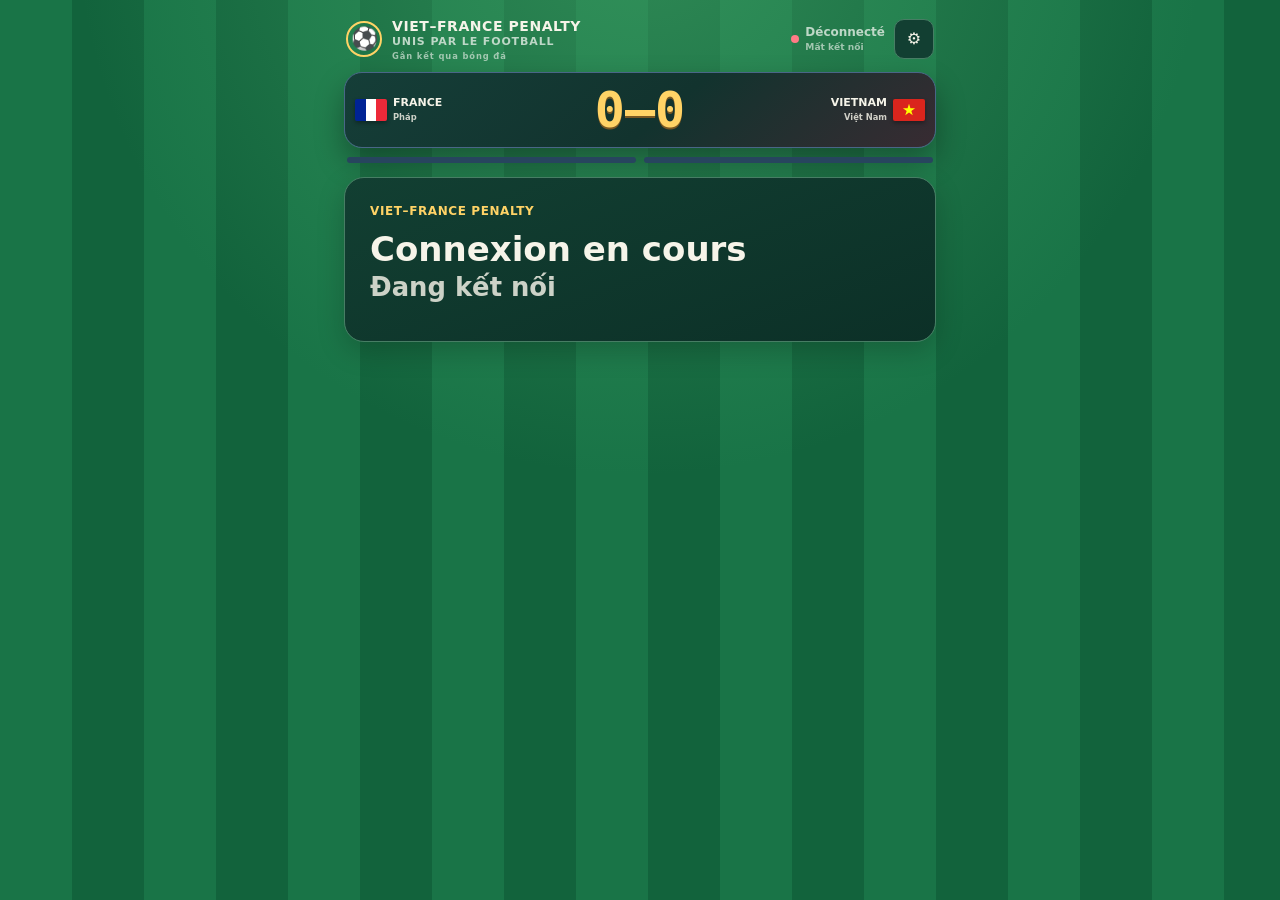
==== commit 8fd112e2: "Fix flags, fresh team selection, and host IP transfer" ====
--- a/web/player.html
+++ b/web/player.html
@@ -110,6 +110,13 @@
     .tutorial-card{border-radius:16px;padding:12px 14px}.tutorial-card p{margin-top:4px}.tutorial-card .lang-fr{font-size:15px}.tutorial-card .lang-vi{font-size:12px}
     .tutorial-card{display:flex;align-items:center;gap:13px}.tutorial-card .icon{font-size:29px;flex:none}
     .actor-models{position:absolute;width:0;height:0;overflow:hidden;pointer-events:none}
+    .flag-art{aspect-ratio:3/2;height:auto!important;border:0;background:none;overflow:hidden}
+    .flag-art.fr{background:linear-gradient(90deg,#002395 0 33.333%,#FFFFFF 33.333% 66.667%,#ED2939 66.667% 100%)}
+    .flag-art.vn{background:#DA251D}
+    .flag-art.vn::after{content:'';position:absolute;left:50%!important;top:20%!important;transform:translateX(-50%);width:40%;height:60%;background:#FFFF00;clip-path:polygon(50% 0%,61.23% 34.55%,97.55% 34.55%,68.17% 56.90%,79.39% 90.45%,50% 69.10%,20.61% 90.45%,31.83% 56.90%,2.45% 34.55%,38.77% 34.55%)}
+    .host-ip-code{padding:12px;border:1px solid #ffd366;border-radius:12px;background:#132f42;color:#ffe390;font:800 18px ui-monospace,monospace;text-align:center;user-select:all}
+    .host-claim{display:grid;gap:9px;margin:14px 0}
+    [hidden]{display:none!important}
     .stage{position:relative}.actor-layer{position:absolute;inset:0;width:100%;height:100%;pointer-events:none;overflow:visible}
     .arena-clock{position:absolute;left:50%;top:13px;transform:translateX(-50%);min-width:140px;padding:7px 14px;border:2px solid #ffd66b;border-radius:18px;background:#092d34d9;text-align:center;color:#fff;box-shadow:0 0 20px #ffd66b66}
     .arena-clock .timer-num{display:block;font-size:clamp(34px,8vw,70px);font-weight:900;line-height:1;color:#ffe385}
@@ -206,7 +213,7 @@
     fr:{shoot:[{name:'Kylian Mbappé',model:'mbappe'},{name:'Zinedine Zidane',model:'zidane'}],keep:[{name:'Hugo Lloris',model:'lloris'}]},
     vn:{shoot:[{name:'Quang Hải',model:'quang-hai'},{name:'Công Phượng',model:'cong-phuong'}],keep:[{name:'Đặng Văn Lâm',model:'van-lam'}]}
   };
-  const app={ws:null,me:null,game:null,saved:null,deviceId:null,identityReady:false,chosenTeam:null,selectedAnswer:null,selectedChar:null,selectedDir:null,
+  const app={ws:null,me:null,game:null,saved:null,deviceId:null,previousPlayerId:'',freshPage:true,hostIpCode:'',identityReady:false,chosenTeam:null,selectedAnswer:null,selectedChar:null,selectedDir:null,
     deadline:0,phaseStart:0,coinWinner:null,coinStopped:false,coinStart:0,triviaResult:null,characters:null,shot:null,
     hostPin:'',hostVisible:false,stageCanvas:null,actorSvg:null,lastActorFrame:-1000,timerText:null,timerBar:null,toastTimer:0,reconnectTimer:0,lastPong:0,phase:''};
   const now=()=>performance.now();
@@ -238,9 +245,8 @@
       stadiumAudio.unlock();
       const name=input.value.trim();if(!name||app.chosenTeam===null)return;
       if(new TextEncoder().encode(name).length>=32){toast('Tên tối đa 31 byte / Pseudo : 31 octets maximum');return}
-      const same=app.saved?.name===name&&app.saved?.team===app.chosenTeam;
-      const identity={name,team:app.chosenTeam,playerId:same&&app.saved.playerId||makePlayerId()};
-      if(send({t:'join',...identity})){app.saved=identity;try{localStorage.setItem('vfpIdentity',JSON.stringify(identity))}catch{}}
+      const identity={name,team:app.chosenTeam,playerId:app.deviceId};
+      if(send({t:'join',...identity}))app.saved=identity;
     });
     const updateJoin=()=>{join.disabled=!input.value.trim()||app.chosenTeam===null};
     input.addEventListener('input',updateJoin);
@@ -403,8 +409,17 @@
     p.append(footer);
   }
   function render(){document.body.classList.toggle('host-display',app.me?.role===2);$('hostBar').hidden=app.me?.role!==2;document.body.classList.toggle('tutorial-active',app.game?.state==='TUTORIAL_SLIDES'&&!!app.me);document.body.classList.toggle('host-stage-active',app.me?.role===2&&['COIN_TOSS','AIM_STANDOFF','PENALTY_ANIM','MONUMENT_BUILD','VICTORY_CEREMONY'].includes(app.game?.state));updateScore();if(!app.identityReady){view("Đang kết nối / Connexion en cours","VIET–FRANCE PENALTY");return}if(!app.me){showJoin();showJoinAvailability();return}const hostDisplay=app.me.role===2;roleNotice();const s=app.game;if(!s){if(hostDisplay)showHostLobby({});else showLobby({scoreFR:0,scoreVN:0});return}app.phase=s.state;switch(s.state){case 'LOBBY':hostDisplay?showHostLobby(s):showLobby(s);break;case 'TUTORIAL_SLIDES':showTutorial(s);break;case 'COIN_TOSS':showCoin(s);break;case 'COUNTDOWN':showCountdown(s);break;case 'TRIVIA_8S':showTrivia(s);break;case 'CHAR_SELECT_7S':showCharacters(s);break;case 'AIM_STANDOFF':showAim(s);break;case 'PENALTY_ANIM':showShot(s);break;case 'MONUMENT_BUILD':showBuild(s);break;case 'VICTORY_CEREMONY':showVictory(s);break;default:showLobby(s)}}
-  function onState(s){const previous=app.game?.state,previousBeat=app.lastBeat;const changed=previous!==s.state||app.game?.questionId!==s.questionId||app.game?.tutorialSlide!==s.tutorialSlide;app.game=s;app.deadline=now()+(s.remainingMs||0);app.phaseStart=now();if(changed){syncAudioForState(previous,s,previousBeat);app.lastBeat=null;app.selectedDir=null;app.selectedChar=null;if(s.state==='TRIVIA_8S'){app.selectedAnswer=null;app.triviaResult=null;app.triviaProgress=null}if(s.state==='COIN_TOSS'){app.coinStopped=false;app.coinWinner=s.winnerTeam}}render();syncHostPanel()}
-  function onPacket(m){switch(m.t){case 'identity':app.identityReady=true;if(m.host){app.me={role:2,host:true,team:-1,name:'HOST'};app.deviceId=m.playerId||app.deviceId;try{localStorage.setItem('vfpDeviceId',app.deviceId)}catch{}}else{app.me=null;if(app.saved)send({t:'join',name:app.saved.name,team:app.saved.team,playerId:app.saved.playerId})}render();syncHostPanel();break;case 'trivia_progress':app.triviaProgress=m;if(app.me?.role===2&&app.game?.state==='TRIVIA_8S')render();break;case 'choice_ack':break;case 'joined':app.me=m;app.chosenTeam=m.team;app.saved={name:m.name,playerName:m.name,team:m.team,playerId:m.playerId||app.saved?.playerId||makePlayerId(),role:m.role};try{localStorage.setItem('vfpIdentity',JSON.stringify(app.saved))}catch{}toast(m.role===0?`Bạn là người chơi chính / Joueur principal · ${TEAM_NAME[m.team]}`:`Bạn là khán giả / Spectateur · ${TEAM_NAME[m.team]}`);render();syncHostPanel();break;
+  function onState(s){const previous=app.game?.state,previousBeat=app.lastBeat;const changed=previous!==s.state||app.game?.questionId!==s.questionId||app.game?.tutorialSlide!==s.tutorialSlide;if(previous&&previous!=='LOBBY'&&s.state==='LOBBY'&&!app.me?.host){app.me=null;clearTeamSelection()}app.game=s;app.deadline=now()+(s.remainingMs||0);app.phaseStart=now();if(changed){syncAudioForState(previous,s,previousBeat);app.lastBeat=null;app.selectedDir=null;app.selectedChar=null;if(s.state==='TRIVIA_8S'){app.selectedAnswer=null;app.triviaResult=null;app.triviaProgress=null}if(s.state==='COIN_TOSS'){app.coinStopped=false;app.coinWinner=s.winnerTeam}}render();syncHostPanel()}
+  function clearTeamSelection(){app.saved=null;app.chosenTeam=null;app.selectedAnswer=null;app.selectedChar=null;app.selectedDir=null;try{localStorage.removeItem('team');localStorage.removeItem('role');localStorage.removeItem('vfpIdentity')}catch{}}
+  function onPacket(m){switch(m.t){
+    case 'identity':
+      app.identityReady=true;app.hostIpCode=m.host?m.ipCode||'':'';
+      if(m.host){app.me={role:2,host:true,team:-1,name:'HOST'};app.deviceId=m.playerId||app.deviceId;try{localStorage.setItem('vfpDeviceId',app.deviceId)}catch{}}
+      else{app.me=null;clearTeamSelection()}
+      render();syncHostPanel();break;
+    case 'trivia_progress':app.triviaProgress=m;if(app.me?.role===2&&app.game?.state==='TRIVIA_8S')render();break;
+    case 'choice_ack':break;
+    case 'joined':app.me=m;app.chosenTeam=m.team;app.saved={name:m.name,team:m.team,playerId:m.playerId||app.deviceId,role:m.role};toast(m.role===0?`Bạn là người chơi chính / Joueur principal · ${TEAM_NAME[m.team]}`:`Bạn là khán giả / Spectateur · ${TEAM_NAME[m.team]}`);render();syncHostPanel();break;
     case 'state':onState(m);break;case 'predict_prompt':if(app.me&&app.me.role===1&&app.me.prediction<0)render();break;
     case 'predict_ack':if(app.me)app.me.prediction=m.team;toast(`Đã lưu dự đoán / Pronostic enregistré: ${TEAM_NAME[m.team]}`);render();break;
     case 'coin_toss':app.coinWinner=m.winnerTeam;app.coinStopped=false;app.coinStart=now();break;
@@ -413,19 +428,36 @@
     case 'trivia_result':app.triviaResult=m;toast(m.blockedLane>=0?'Đội bắt gôn khóa một hướng / Le gardien bloque un angle':'Đội sút giữ ba hướng / Le tireur garde trois directions');if(app.game?.state==='CHAR_SELECT_7S'||app.game?.state==='TRIVIA_8S')render();break;
     case 'characters':app.characters={fr:m.fr,vn:m.vn};toast('Nhân vật ra sân / Personnages sélectionnés');break;
     case 'shot':app.shot=m;break;
-    case 'replay':if(app.me?.role===1)app.me.prediction=-1;app.triviaResult=null;app.characters=null;app.shot=null;toast('Trận mới / Nouveau match');break;
+    case 'replay':if(!app.me?.host){app.me=null;clearTeamSelection()}app.triviaResult=null;app.characters=null;app.shot=null;toast('Trận mới / Nouveau match');render();syncHostPanel();break;
     case 'pong':app.lastPong=now();break;
     case 'error':toast(m.message||'Lỗi / Erreur');syncHostPanel();break}}
-  function connect(){clearTimeout(app.reconnectTimer);if(app.ws&&(app.ws.readyState===WebSocket.OPEN||app.ws.readyState===WebSocket.CONNECTING))return;const ws=new WebSocket(`ws://${location.host}/ws`);app.ws=ws;ws.onopen=()=>{setOnline(true);app.lastPong=now();send({t:'hello',deviceId:app.deviceId});send({t:'ping'})};ws.onmessage=e=>{try{onPacket(JSON.parse(e.data))}catch(err){console.warn('Invalid server packet',err)}};ws.onclose=()=>{if(app.ws!==ws)return;setOnline(false);app.reconnectTimer=setTimeout(connect,1200)};ws.onerror=()=>ws.close()}
-  function syncHostPanel(){const owner=!!app.me?.host;$('hostOpen').hidden=!owner;$('hostBar').hidden=!owner;$('hostPinField').hidden=true;bilingual($('hostRoleText'),'ÉCRAN HÔTE','Màn hình chủ');$('hostBots').checked=!!app.game?.soloMode;$('hostBots').disabled=app.game?.state!=='LOBBY';$('hostAction').disabled=app.game?.state!=='LOBBY';$('arenaStart').disabled=app.game?.state!=='LOBBY';$('arenaBots').disabled=app.game?.state!=='LOBBY';bilingual($('arenaBots'),app.game?.soloMode?'DÉSACTIVER BOT':'ACTIVER BOT',app.game?.soloMode?'Tắt Bot':'Bật Bot')}
+  function connect(){clearTimeout(app.reconnectTimer);if(app.ws&&(app.ws.readyState===WebSocket.OPEN||app.ws.readyState===WebSocket.CONNECTING))return;const ws=new WebSocket(`ws://${location.host}/ws`);app.ws=ws;ws.onopen=()=>{setOnline(true);app.lastPong=now();if(send({t:'hello',deviceId:app.deviceId,freshPage:app.freshPage?1:0,previousPlayerId:app.previousPlayerId,resumeSession:!!app.me&&!app.me.host})){app.freshPage=false;app.previousPlayerId=''}send({t:'ping'})};ws.onmessage=e=>{try{onPacket(JSON.parse(e.data))}catch(err){console.warn('Invalid server packet',err)}};ws.onclose=()=>{if(app.ws!==ws)return;setOnline(false);app.reconnectTimer=setTimeout(connect,1200)};ws.onerror=()=>ws.close()}
+  function syncHostPanel(){
+    const owner=!!app.me?.host;$('hostOpen').hidden=false;$('hostBar').hidden=!owner;
+    $('hostIpBlock').hidden=!owner;$('hostIpCode').textContent=owner?app.hostIpCode:'';
+    $('hostPinField').hidden=owner;$('hostClaim').hidden=owner;
+    bilingual($('hostRoleText'),owner?'ÉCRAN HÔTE':'DEVENIR HÔTE',owner?'Màn hình chủ':'Nhập mã IP để nhận quyền Host');
+    for(const item of $('hostOverlay').querySelectorAll('.host-actions,.host-section,.switch-row,.tiny.muted,.host-grid'))item.hidden=!owner;
+    $('hostBots').checked=!!app.game?.soloMode;$('hostBots').disabled=app.game?.state!=='LOBBY';
+    $('hostAction').disabled=app.game?.state!=='LOBBY';$('arenaStart').disabled=app.game?.state!=='LOBBY';$('arenaBots').disabled=app.game?.state!=='LOBBY';
+    bilingual($('arenaBots'),app.game?.soloMode?'DÉSACTIVER BOT':'ACTIVER BOT',app.game?.soloMode?'Tắt Bot':'Bật Bot');
+  }
   function hostCommand(t,extra={}){if(!app.me?.host){toast('Chỉ Chủ phòng / Hôte uniquement');return false}return send({t,...extra})}
-  function openHost(){if(!app.me?.host)return;app.hostVisible=true;$('hostOverlay').hidden=false;syncHostPanel()}
+  function openHost(){app.hostVisible=true;$('hostOverlay').hidden=false;syncHostPanel()}
   function closeHost(){app.hostVisible=false;$('hostOverlay').hidden=true}
   $('hostOpen').addEventListener('click',openHost);$('hostClose').addEventListener('click',closeHost);$('hostOverlay').addEventListener('click',e=>{if(e.target===$('hostOverlay'))closeHost()});$('hostAction').addEventListener('click',()=>{stadiumAudio.unlock();if(hostCommand('host_start')){backgroundMusic.startFromGesture();closeHost()}});$('hostReset').addEventListener('click',()=>{if(hostCommand('host_reset')){backgroundMusic.stop();closeHost()}});$('hostBots').addEventListener('change',e=>{if(!hostCommand('host_bots',{enabled:e.target.checked?1:0}))e.target.checked=!e.target.checked});$('hostBlock').addEventListener('click',()=>{if(hostCommand('test_block'))closeHost()});$('hostGoalVN').addEventListener('click',()=>{if(hostCommand('test_goal',{team:1}))closeHost()});$('hostGoalFR').addEventListener('click',()=>{if(hostCommand('test_goal',{team:0}))closeHost()});$('hostVictory').addEventListener('click',()=>{if(hostCommand('test_victory'))closeHost()});
   $('arenaStart').addEventListener('click',()=>{stadiumAudio.unlock();if(hostCommand('host_start'))backgroundMusic.startFromGesture()});
   $('arenaSettings').addEventListener('click',openHost);
   $('arenaBots').addEventListener('click',()=>hostCommand('host_bots',{enabled:app.game?.soloMode?0:1}));
   $('arenaReset').addEventListener('click',()=>{if(hostCommand('host_reset'))backgroundMusic.stop()});
+  const hostIpBlock=el('div','host-claim');hostIpBlock.id='hostIpBlock';hostIpBlock.append(bilingual(el('strong',''),'CODE IP HÔTE','Mã IP Host'));
+  const hostIpCode=el('div','host-ip-code','');hostIpCode.id='hostIpCode';hostIpBlock.append(hostIpCode);
+  $('hostRoleText').after(hostIpBlock);
+  bilingual($('hostPinField').querySelector('label'),'ENTREZ LE CODE IP','Nhập mã IP để nhận quyền Host');
+  $('hostPin').type='text';$('hostPin').inputMode='text';$('hostPin').autocomplete='off';
+  const hostClaim=button('Xác nhận / Valider','primary wide',()=>{const ipCode=$('hostPin').value.trim();if(!ipCode){toast('Nhập mã IP / Entrez le code IP');return}if(send({t:'claim_host',ipCode,deviceId:app.deviceId}))$('hostPin').value=''});
+  hostClaim.id='hostClaim';$('hostPinField').after(hostClaim);
+  $('hostOpen').title='Paramètres / Cài đặt';$('hostOpen').setAttribute('aria-label','Paramètres / Cài đặt');
   bilingual($('hostTitle'),'⚙️ PARAMÈTRES','Cài đặt');
   bilingual($('hostBots').closest('label').querySelector('span'),'🤖 MODE SOLO','Bot đấu tập');
   bilingual($('hostBlock'),'🔒 BLOQUER UN ANGLE','Khóa 1 góc');
@@ -445,7 +477,23 @@
     const use=document.createElementNS('http://www.w3.org/2000/svg','use');use.setAttribute('href',`#${actor.model}-${view}`);use.setAttribute('width','240');use.setAttribute('height','440');svg.append(use);return svg;
   }
   function pixelRect(ctx,x,y,w,h,color){ctx.fillStyle=color;ctx.fillRect(Math.round(x),Math.round(y),Math.round(w),Math.round(h))}
-  function drawFlag(ctx,team,x,y,w=52,h=32){pixelRect(ctx,x,y,w,h,team===0?'#ffffff':'#d4283e');if(team===0){pixelRect(ctx,x,y,w/3,h,'#2255ac');pixelRect(ctx,x+w*2/3,y,w/3,h,'#d52e40')}else{ctx.fillStyle='#ffd44f';ctx.font='bold 25px system-ui';ctx.textAlign='center';ctx.fillText('★',x+w/2,y+h-4)}ctx.strokeStyle='#071a2b';ctx.strokeRect(x,y,w,h)}
+  function drawFlag(ctx,team,x,y,w=54,h=36){
+    const flagW=Math.min(w,h*1.5),flagH=flagW*2/3,flagX=x+(w-flagW)/2,flagY=y+(h-flagH)/2;
+    if(team===0){
+      ctx.fillStyle='#002395';ctx.fillRect(flagX,flagY,flagW/3,flagH);
+      ctx.fillStyle='#FFFFFF';ctx.fillRect(flagX+flagW/3,flagY,flagW/3,flagH);
+      ctx.fillStyle='#ED2939';ctx.fillRect(flagX+flagW*2/3,flagY,flagW/3,flagH);
+    }else{
+      ctx.fillStyle='#DA251D';ctx.fillRect(flagX,flagY,flagW,flagH);
+      const centerX=flagX+flagW/2,centerY=flagY+flagH/2,R=flagH*.3,r=R*.382;
+      ctx.beginPath();for(let i=0;i<10;i++){
+        const angle=-Math.PI/2+i*Math.PI/5,radius=i%2?r:R;
+        const sx=centerX+Math.cos(angle)*radius,sy=centerY+Math.sin(angle)*radius;
+        if(i===0)ctx.moveTo(sx,sy);else ctx.lineTo(sx,sy);
+      }
+      ctx.closePath();ctx.fillStyle='#FFFF00';ctx.fill();
+    }
+  }
   function drawEiffel(ctx,x,y,scale=1,parts=5,fall=0,from=0){ctx.save();ctx.translate(x,y);ctx.scale(scale,scale);for(let i=from;i<parts;i++){const yy=-i*16+(i===parts-1?fall:0),half=31-i*6;pixelRect(ctx,-half,yy-3,half*2,4,'#f4c56f');pixelRect(ctx,-half+4,yy-16,4,14,'#d2934e');pixelRect(ctx,half-8,yy-16,4,14,'#d2934e');ctx.strokeStyle='#ffd77e';ctx.lineWidth=3;ctx.beginPath();ctx.moveTo(-half+6,yy-15);ctx.lineTo(0,yy-2);ctx.lineTo(half-6,yy-15);ctx.stroke()}if(parts>=5&&fall===0)pixelRect(ctx,-2,-91,4,12,'#ffe39d');ctx.restore()}
   function drawDragon(ctx,x,y,scale=1,parts=5,fall=0,from=0){ctx.save();ctx.translate(x,y);ctx.scale(scale,scale);for(let i=from;i<parts;i++){let xx=i*31,dy=i===parts-1?fall:0;pixelRect(ctx,xx,-5+dy,28,5,'#edab4f');ctx.strokeStyle='#ffd65e';ctx.lineWidth=5;ctx.beginPath();ctx.moveTo(xx+2,-7+dy);ctx.lineTo(xx+15,-22-(i&1)*6+dy);ctx.lineTo(xx+28,-8+dy);ctx.stroke();if(i===4){pixelRect(ctx,xx+27,-24+dy,13,8,'#e29f3d');pixelRect(ctx,xx+36,-26+dy,3,3,'#fff29a')}}ctx.restore()}
   function drawGoal(ctx,blocked=-1){pixelRect(ctx,35,68,290,97,'#e8f1f622');ctx.strokeStyle='#f5f7f1';ctx.lineWidth=5;ctx.strokeRect(35,68,290,97);ctx.strokeStyle='#d4e8ec77';ctx.lineWidth=1;for(let x=58;x<325;x+=27){ctx.beginPath();ctx.moveTo(x,70);ctx.lineTo(x,164);ctx.stroke()}for(let y=87;y<165;y+=18){ctx.beginPath();ctx.moveTo(36,y);ctx.lineTo(324,y);ctx.stroke()}if(blocked>=0){const x=39+blocked*95;pixelRect(ctx,x,72,93,89,'#8e182799');ctx.save();ctx.beginPath();ctx.rect(x,72,93,89);ctx.clip();ctx.strokeStyle='#ff5761';ctx.lineWidth=5;for(let d=-90;d<150;d+=18){ctx.beginPath();ctx.moveTo(x+d,72);ctx.lineTo(x+d+90,162);ctx.stroke()}ctx.restore();ctx.fillStyle='#fff';ctx.font='bold 26px system-ui';ctx.textAlign='center';ctx.fillText('🔒',x+46,125)}}
@@ -755,8 +803,8 @@
     if(app.stageCanvas&&app.game){const ctx=app.stageCanvas.getContext('2d');switch(app.game.state){case 'COIN_TOSS':drawCoinCanvas(ctx,t);break;case 'COUNTDOWN':drawCountdownCanvas(ctx);break;case 'PENALTY_ANIM':drawShotCanvas(ctx,t,app.game);break;case 'MONUMENT_BUILD':drawBuildCanvas(ctx,t,app.game);break;case 'VICTORY_CEREMONY':drawVictoryCanvas(ctx,t,app.game);break}}
     requestAnimationFrame(tick);
   }
-  try{app.saved=JSON.parse(localStorage.getItem('vfpIdentity')||'null');if(app.saved){app.saved.name=app.saved.name||app.saved.playerName;app.saved.playerId=app.saved.playerId||makePlayerId();app.chosenTeam=app.saved.team;localStorage.setItem('vfpIdentity',JSON.stringify(app.saved))}}catch{}
-  try{app.deviceId=localStorage.getItem('vfpDeviceId')||app.saved?.playerId||makePlayerId();localStorage.setItem('vfpDeviceId',app.deviceId)}catch{app.deviceId=makePlayerId()}$('hostOpen').hidden=true;if(location.pathname==='/host')setTimeout(openHost,200);render();connect();requestAnimationFrame(tick);
+  try{const old=JSON.parse(localStorage.getItem('vfpIdentity')||'null');app.previousPlayerId=old?.playerId||'';localStorage.removeItem('team');localStorage.removeItem('role');localStorage.removeItem('vfpIdentity')}catch{}
+  try{app.deviceId=localStorage.getItem('vfpDeviceId')||app.previousPlayerId||makePlayerId();localStorage.setItem('vfpDeviceId',app.deviceId)}catch{app.deviceId=makePlayerId()}$('hostOpen').hidden=false;if(location.pathname==='/host')setTimeout(openHost,200);render();connect();requestAnimationFrame(tick);
   </script>
 </body>
 </html>
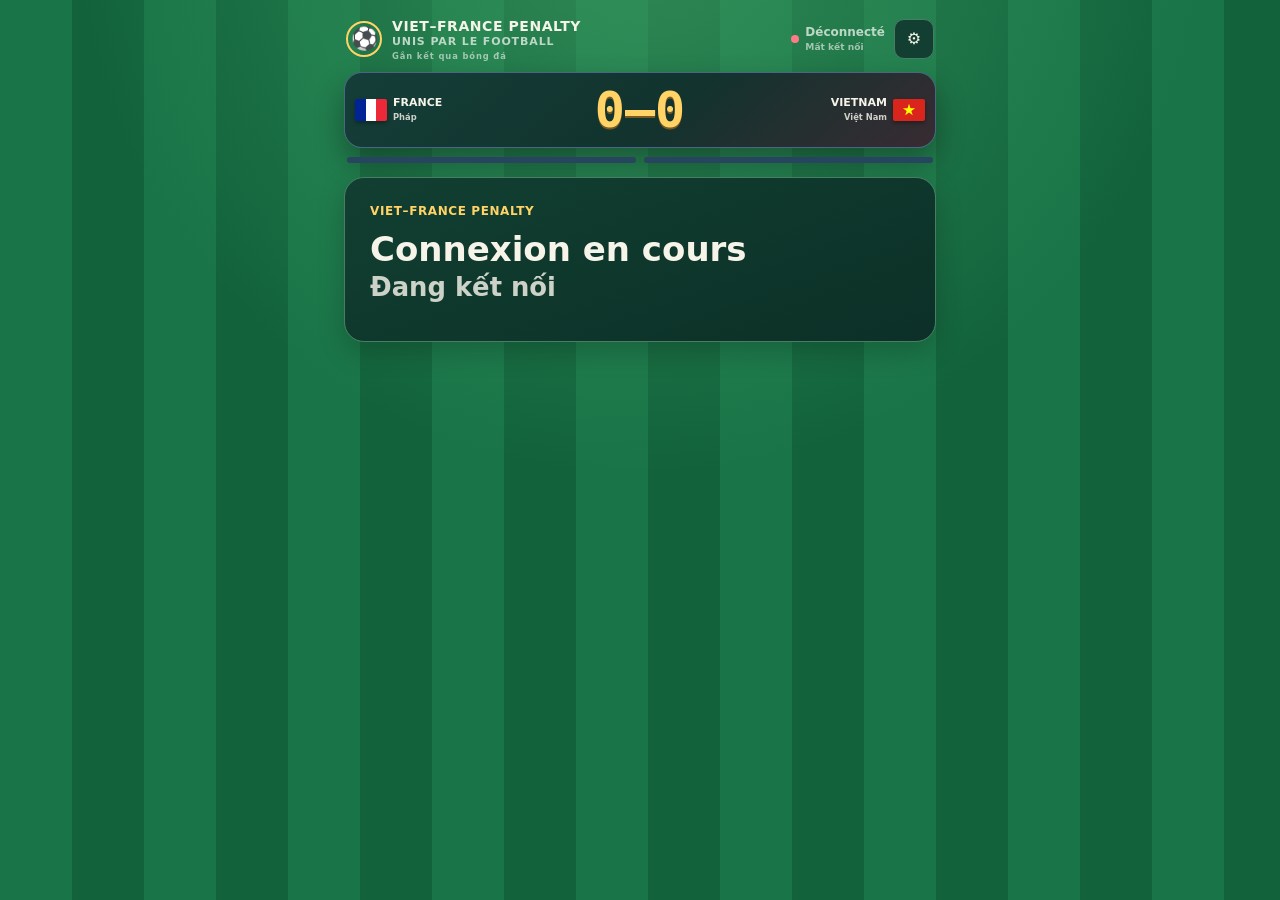
==== commit 7a622534: "Add ten-second tutorial and fifty football questions" ====
--- a/web/player.html
+++ b/web/player.html
@@ -109,6 +109,9 @@
     .tutorial-title{font-size:clamp(15px,3.6vw,23px)!important;color:#e8f7ff;margin:2px 0 12px!important;font-weight:650}.tutorial-fr{font-size:clamp(24px,6vw,42px);font-weight:900;color:#ffdc75;margin:13px 0 3px}
     .tutorial-card{border-radius:16px;padding:12px 14px}.tutorial-card p{margin-top:4px}.tutorial-card .lang-fr{font-size:15px}.tutorial-card .lang-vi{font-size:12px}
     .tutorial-card{display:flex;align-items:center;gap:13px}.tutorial-card .icon{font-size:29px;flex:none}
+    .tutorial-step{display:grid;place-items:center;flex:none;width:31px;height:31px;border-radius:50%;background:#ffdc75;color:#123b3a;font-weight:950;font-size:20px}
+    .tutorial-card .icon{font-size:23px}.tutorial-card .lang-fr{line-height:1.28}.tutorial-card .lang-vi{line-height:1.28}
+    .tutorial-footer{margin-top:auto;padding-top:12px}
     .actor-models{position:absolute;width:0;height:0;overflow:hidden;pointer-events:none}
     .flag-art{aspect-ratio:3/2;height:auto!important;border:0;background:none;overflow:hidden}
     .flag-art.fr{background:linear-gradient(90deg,#002395 0 33.333%,#FFFFFF 33.333% 66.667%,#ED2939 66.667% 100%)}
@@ -287,20 +290,21 @@
     'Baguette (từ thời Pháp thuộc)':'Baguette (époque coloniale)','Bóng đá':'Football','Bóng rổ':'Basket-ball','Quần vợt':'Tennis','Bóng chuyền':'Volley-ball'
   };
   function optionFr(option){if(OPTION_FR[option])return OPTION_FR[option];return option.replaceAll(' và ',' et ').replace(/^Ngày (\d+) tháng (\d+)$/,(_,d,m)=>`le ${d} ${{'5':'mai','7':'juillet','11':'novembre'}[m]||m}`)}
+  function bilingualOption(option){const sep=option.indexOf(' | ');return sep<0?[optionFr(option),option]:[option.slice(0,sep),option.slice(sep+3)]}
   function showTrivia(s){
     if(app.me?.role===2){showHostTrivia(s);return}
-    const duration=s.triviaMs||8000,p=view('Câu hỏi văn hóa / Question culturelle',`${duration/1000} GIÂY / SECONDES`);
+    const duration=s.triviaMs||10000,p=view('Câu hỏi văn hóa / Question culturelle',`${duration/1000} GIÂY / SECONDES`);
     timer(p,'Thời gian trả lời / Temps de réponse',duration);if(s.qFr)p.append(el('p','question-fr',s.qFr));p.append(el('div','question',s.qVi||''));
     const answers=el('div','answers');const hint=selectionHint(p);hint.hidden=app.selectedAnswer===null;
     (s.options||[]).forEach((option,index)=>{const b=button('',`answer${app.selectedAnswer===index?' selected':''}`,()=>{
       if(app.me?.role===2||remain()<=0)return;
       if(send({t:'select_ans',a:index})){app.selectedAnswer=index;hint.hidden=false;answers.querySelectorAll('button').forEach(x=>{const active=Number(x.dataset.answer)===index;x.classList.toggle('selected',active);x.setAttribute('aria-pressed',String(active))})}
-    });b.dataset.answer=index;b.setAttribute('aria-pressed',String(app.selectedAnswer===index));b.append(el('b','',String.fromCharCode(65+index)),bilingual(el('span',''),optionFr(option),option));b.disabled=app.me?.role===2||remain()<=0;answers.append(b)});
+    });b.dataset.answer=index;b.setAttribute('aria-pressed',String(app.selectedAnswer===index));b.append(el('b','',String.fromCharCode(65+index)),bilingual(el('span',''),...bilingualOption(option)));b.disabled=app.me?.role===2||remain()<=0;answers.append(b)});
     p.insertBefore(answers,hint);
     if(app.me?.role===2)p.append(el('p','muted',`Pháp / France: ${(app.triviaProgress?.fr??s.answeredFR??0)}/${s.membersFR||0} · Việt Nam / Vietnam: ${(app.triviaProgress?.vn??s.answeredVN??0)}/${s.membersVN||0}`));
   }
   function showHostTrivia(s){
-    const duration=s.triviaMs||8000,p=view('CÂU HỎI VĂN HÓA / QUESTION CULTURELLE','ĐẤU TRÍ PHÁP–VIỆT / DUEL CULTUREL FRANCE–VIETNAM');
+    const duration=s.triviaMs||10000,p=view('CÂU HỎI VĂN HÓA / QUESTION CULTURELLE','ĐẤU TRÍ PHÁP–VIỆT / DUEL CULTUREL FRANCE–VIETNAM');
     timer(p,'Thời gian trả lời / Temps de réponse',duration);
     p.append(el('p','question-fr',s.qFr||''),el('div','question',s.qVi||''));
     const split=el('div','arena-trivia-teams');
@@ -315,7 +319,7 @@
   function actorOptions(s){const team=app.me?.team??0;const ownTeam=team===0?'fr':'vn';return CHARACTERS[ownTeam][team===s.shootingTeam?'shoot':'keep']}
   function showHostCharacters(s){
     const p=view('Chọn nhân vật / Choix des joueurs','CẦU THỦ VÀ THỦ MÔN / TIREUR ET GARDIEN');
-    resultBanner(p,s);timer(p,'Thời gian chọn / Temps de choix',7000);
+    resultBanner(p,s);timer(p,'Thời gian chọn / Temps de choix',8000);
     const actors=currentActors(s),grid=el('div','arena-choices');
     for(const [actor,team,fr,vi] of [[actors.shooter,s.shootingTeam,'TIREUR','Người sút'],[actors.keeper,1-s.shootingTeam,'GARDIEN','Thủ môn']]){
       const card=el('div','arena-choice');card.append(actorPortrait(actor),bilingual(el('strong',''),`${TEAM_FLAG[team]} ${fr}`,`${vi} · ${teamLabel(team)[1]}`));grid.append(card);
@@ -325,8 +329,8 @@
   function showCharacters(s){
     if(app.me?.role===2){showHostCharacters(s);return}
     const main=app.me?.role===0,shooter=app.me?.team===s.shootingTeam;
-    const p=view(main?(shooter?'Chọn cầu thủ / Choisissez votre joueur':'Chọn thủ môn / Choisissez votre gardien'):'Đang chọn nhân vật / Choix des joueurs','7 GIÂY / 7 SECONDES');
-    resultBanner(p,s);timer(p,'Thời gian chọn / Temps de choix',7000);
+    const p=view(main?(shooter?'Chọn cầu thủ / Choisissez votre joueur':'Chọn thủ môn / Choisissez votre gardien'):'Đang chọn nhân vật / Choix des joueurs','8 GIÂY / 8 SECONDES');
+    resultBanner(p,s);timer(p,'Thời gian chọn / Temps de choix',8000);
     if(!main){quickInfo(p,'⏳','Choix en cours','Đang chọn nhân vật');return}
     const cards=el('div','cards');actorOptions(s).forEach((actor,index)=>{
       const b=button('',`char-card${app.selectedChar===index?' selected':''}`,()=>{if(remain()<=0)return;if(send({t:'select_char',charId:index})){app.selectedChar=index;cards.querySelectorAll('button').forEach(x=>x.classList.toggle('selected',Number(x.dataset.char)===index))}});
@@ -364,7 +368,16 @@
   function showShot(s){const p=view('Sút phạt / Tir au but','SÚT PHẠT / ⚽ PENALTY');stage(p);pieceProgress(p,s);app.shot={...(app.shot||{}),shootDir:s.shootDir??app.shot?.shootDir,saveDir:s.saveDir??app.shot?.saveDir,goal:s.goal??app.shot?.goal,shootingTeam:s.shootingTeam};if(s.goal!==undefined)p.append(bilingual(el('div','buff'),s.goal?'BUUUUT !':'ARRÊT PARFAIT !',s.goal?'VÀOOO !':'Bắt gọn bóng !'))}
   function showBuild(s){const p=view(s.goal?'Ghép di sản / Patrimoine en construction':'Bắt gọn bóng / Arrêt parfait','DI SẢN / 🏗️ PATRIMOINE');stage(p);pieceProgress(p,s);app.shot={...(app.shot||{}),goal:s.goal,shootingTeam:s.shootingTeam}}
   function nameChips(parent,names){const box=el('div','names');(names||[]).forEach(name=>box.append(el('span','',name)));if(!box.children.length)box.append(el('span','', '—'));parent.append(box)}
-  function showVictory(s){const p=view('Cùng nâng cúp hữu nghị! / Coupe de l’amitié !','CHIẾN THẮNG / 🏆 VICTOIRE');stage(p);const winners=el('div','honors');const gold=el('div','honor gold');gold.append(bilingual(el('h3',''),`🏆 ÉQUIPE GAGNANTE · ${teamLabel(s.winnerTeam)[0]}`,`Đội chiến thắng · ${teamLabel(s.winnerTeam)[1]}`));nameChips(gold,s.winners);winners.append(gold);const silver=el('div','honor');silver.append(bilingual(el('h3',''),`🥈 DEUXIÈME PLACE · ${teamLabel(1-s.winnerTeam)[0]}`,`Đội về nhì · ${teamLabel(1-s.winnerTeam)[1]}`));nameChips(silver,s.runnersUp);winners.append(silver);const predictors=el('div','honor gold');predictors.append(bilingual(el('h3',''),'📣 BONS PRONOSTICS','Khán giả đoán đúng'));nameChips(predictors,s.correctPredictors);winners.append(predictors);p.append(winners);if(app.me?.host)p.append(button('CHƠI LẠI / REJOUER','secondary wide',openHost))}
+  function showVictory(s){
+    const p=view('Cùng nâng cúp hữu nghị! / Coupe de l’amitié !','CHIẾN THẮNG / 🏆 VICTOIRE');stage(p);
+    const winners=el('div','honors');
+    const gold=el('div','honor gold');gold.append(bilingual(el('h3',''),`🏆 ÉQUIPE GAGNANTE · ${teamLabel(s.winnerTeam)[0]}`,`Đội chiến thắng · ${teamLabel(s.winnerTeam)[1]}`));nameChips(gold,s.winners);winners.append(gold);
+    const silver=el('div','honor');silver.append(bilingual(el('h3',''),`🥈 DEUXIÈME PLACE · ${teamLabel(1-s.winnerTeam)[0]}`,`Đội về nhì · ${teamLabel(1-s.winnerTeam)[1]}`));nameChips(silver,s.runnersUp);winners.append(silver);
+    const predictors=el('div','honor gold');predictors.append(bilingual(el('h3',''),'📣 BONS PRONOSTICS','Khán giả đoán đúng'));nameChips(predictors,s.correctPredictors);winners.append(predictors);
+    const best=el('div','honor gold');best.append(bilingual(el('h3',''),'🏅 MEILLEURS SPECTATEURS','Khán giả trả lời đúng nhiều nhất'));
+    nameChips(best,(s.topSpectators||[]).map(x=>`${x.name} · ${x.correct}`));winners.append(best);
+    p.append(winners);if(app.me?.host)p.append(button('CHƠI LẠI / REJOUER','secondary wide',openHost));
+  }
   function showJoinAvailability(){
     const s=app.game||{};for(const team of [0,1]){const b=$('screen').querySelector(`[data-team="${team}"]`);if(!b)continue;
       const full=team===0?s.mainFR:s.mainVN;
@@ -390,11 +403,17 @@
   }
   const TUTORIALS=[
     {fr:'APERÇU DU JEU',vi:'Tổng quan trò chơi',symbols:['🇫🇷','🏆','🇻🇳'],cards:[
-      ['🗼','TOUR EIFFEL · 5/5','Tháp Eiffel · 5/5'],['🐉','PONT DU DRAGON · 5/5','Cầu Rồng · 5/5'],['⚽','5 BUTS = VICTOIRE','Ghi 5 bàn để thắng']]},
-    {fr:'RÔLE DU JOUEUR',vi:'Vai trò người chơi chính',symbols:['🧠','🏃','🥅'],cards:[
-      ['🧠','QUIZ · 8 S','Trả lời · 8 giây'],['🏃','CHOIX DU JOUEUR · 7 S','Chọn cầu thủ · 7 giây'],['🥅','TIR OU ARRÊT · 7 S','Sút hoặc bắt · 7 giây']]},
-    {fr:'RÔLE DU SPECTATEUR',vi:'Vai trò khán giả',symbols:['📣','🛡️','🥅'],cards:[
-      ['📣','QUIZ AVEC VOTRE ÉQUIPE','Cùng đội trả lời'],['🛡️','MEILLEUR % DU GARDIEN','Thủ môn đúng nhiều hơn'],['🥅','1 ANGLE BLOQUÉ · 50 %','Khóa 1 góc · bắt 50%']]}
+      ['🇫🇷','Équipe France (Tour Eiffel) contre Équipe Vietnam (Pont du Dragon).','Đội Pháp (Tháp Eiffel) đấu sút luân lưu với Đội Việt Nam (Cầu Rồng).'],
+      ['⚽','1 but marqué = +1/5 bloc du monument de votre pays.','Mỗi bàn thắng xây thêm 1/5 công trình biểu tượng của đội.'],
+      ['🏆','La première équipe à 5 buts (5/5) achève son monument et remporte la Coupe !','Đội đầu tiên ghi 5 bàn, hoàn thiện 5/5 công trình, sẽ vô địch!']]},
+    {fr:'GUIDE DU JOUEUR',vi:'Hướng dẫn người chơi chính',symbols:['🧠','🏃','🥅'],cards:[
+      ['🧠','Quiz culturel (10 s) : répondez avec votre équipe avant chaque tir.','Câu hỏi (10 giây): cùng đồng đội trả lời trước mỗi lượt sút.'],
+      ['🏃','Choix du joueur (8 s) : le tireur choisit l’attaquant, le défenseur choisit le gardien.','Chọn nhân vật (8 giây): bên sút chọn cầu thủ, bên thủ chọn thủ môn.'],
+      ['🥅','Duel de tir (7 s) : gauche, milieu ou droite. À 0, le tir part ; le bon côté permet l’arrêt !','Đấu trí (7 giây): chọn Trái, Giữa hoặc Phải. Đúng 0 giây mới sút; thủ môn đoán trùng sẽ ôm bóng!']]},
+    {fr:'GUIDE DU SPECTATEUR',vi:'Hướng dẫn khán giả',symbols:['📣','🛡️','🏅'],cards:[
+      ['📣','Soutien d’équipe (10 s) : répondez au quiz pour augmenter le % de bonnes réponses.','Hỗ trợ đội nhà (10 giây): cùng trả lời để nâng tỷ lệ đúng của đội.'],
+      ['🛡️','Avantage gardien : meilleur % de son équipe = 1 direction bloquée, 2 choix, 50 % de chance d’arrêt.','Đội thủ môn có % đúng cao hơn sẽ khóa 1 góc: còn 2 hướng, cơ hội bắt trúng 50%.'],
+      ['🏅','Classement individuel : les spectateurs ayant le plus de bonnes réponses seront honorés !','Khán giả trả lời đúng nhiều câu nhất sẽ được vinh danh cuối trận!']]}
   ];
   function showTutorial(s){
     const index=Math.max(0,Math.min(2,s.tutorialSlide||0)),slide=TUTORIALS[index];
@@ -403,13 +422,13 @@
     const dots=el('div','tutorial-dots');for(let i=0;i<3;i++)dots.append(el('i',i===index?'active':''));top.append(dots);p.append(top);
     p.append(bilingual(el('h1','tutorial-fr'),slide.fr,slide.vi));
     const visual=el('div','tutorial-visual');slide.symbols.forEach(symbol=>visual.append(el('span','tutorial-symbol',symbol)));p.append(visual);
-    const cards=el('div','tutorial-cards');slide.cards.forEach(([icon,fr,vi])=>{const card=el('div','tutorial-card');card.append(el('span','icon',icon),bilingual(el('div',''),fr,vi));cards.append(card)});p.append(cards);
-    const footer=el('div','tutorial-footer');timer(footer,'Tự chuyển sau 6 giây / Passage après 6 s',6000);
+    const cards=el('div','tutorial-cards');slide.cards.forEach(([icon,fr,vi],step)=>{const card=el('div','tutorial-card');card.append(el('span','tutorial-step',String(step+1)),el('span','icon',icon),bilingual(el('div',''),fr,vi));cards.append(card)});p.append(cards);
+    const footer=el('div','tutorial-footer');timer(footer,'Tự chuyển sau 10 giây / Passage après 10 s',10000);
     if(app.me?.role===2)footer.append(button('Tiếp tục / SUIVANT','primary wide',()=>hostCommand('tutorial_next')));
     p.append(footer);
   }
-  function render(){document.body.classList.toggle('host-display',app.me?.role===2);$('hostBar').hidden=app.me?.role!==2;document.body.classList.toggle('tutorial-active',app.game?.state==='TUTORIAL_SLIDES'&&!!app.me);document.body.classList.toggle('host-stage-active',app.me?.role===2&&['COIN_TOSS','AIM_STANDOFF','PENALTY_ANIM','MONUMENT_BUILD','VICTORY_CEREMONY'].includes(app.game?.state));updateScore();if(!app.identityReady){view("Đang kết nối / Connexion en cours","VIET–FRANCE PENALTY");return}if(!app.me){showJoin();showJoinAvailability();return}const hostDisplay=app.me.role===2;roleNotice();const s=app.game;if(!s){if(hostDisplay)showHostLobby({});else showLobby({scoreFR:0,scoreVN:0});return}app.phase=s.state;switch(s.state){case 'LOBBY':hostDisplay?showHostLobby(s):showLobby(s);break;case 'TUTORIAL_SLIDES':showTutorial(s);break;case 'COIN_TOSS':showCoin(s);break;case 'COUNTDOWN':showCountdown(s);break;case 'TRIVIA_8S':showTrivia(s);break;case 'CHAR_SELECT_7S':showCharacters(s);break;case 'AIM_STANDOFF':showAim(s);break;case 'PENALTY_ANIM':showShot(s);break;case 'MONUMENT_BUILD':showBuild(s);break;case 'VICTORY_CEREMONY':showVictory(s);break;default:showLobby(s)}}
-  function onState(s){const previous=app.game?.state,previousBeat=app.lastBeat;const changed=previous!==s.state||app.game?.questionId!==s.questionId||app.game?.tutorialSlide!==s.tutorialSlide;if(previous&&previous!=='LOBBY'&&s.state==='LOBBY'&&!app.me?.host){app.me=null;clearTeamSelection()}app.game=s;app.deadline=now()+(s.remainingMs||0);app.phaseStart=now();if(changed){syncAudioForState(previous,s,previousBeat);app.lastBeat=null;app.selectedDir=null;app.selectedChar=null;if(s.state==='TRIVIA_8S'){app.selectedAnswer=null;app.triviaResult=null;app.triviaProgress=null}if(s.state==='COIN_TOSS'){app.coinStopped=false;app.coinWinner=s.winnerTeam}}render();syncHostPanel()}
+  function render(){document.body.classList.toggle('host-display',app.me?.role===2);$('hostBar').hidden=app.me?.role!==2;document.body.classList.toggle('tutorial-active',app.game?.state==='TUTORIAL_SLIDES'&&!!app.me);document.body.classList.toggle('host-stage-active',app.me?.role===2&&['COIN_TOSS','AIM_STANDOFF','PENALTY_ANIM','MONUMENT_BUILD','VICTORY_CEREMONY'].includes(app.game?.state));updateScore();if(!app.identityReady){view("Đang kết nối / Connexion en cours","VIET–FRANCE PENALTY");return}if(!app.me){showJoin();showJoinAvailability();return}const hostDisplay=app.me.role===2;roleNotice();const s=app.game;if(!s){if(hostDisplay)showHostLobby({});else showLobby({scoreFR:0,scoreVN:0});return}app.phase=s.state;switch(s.state){case 'LOBBY':hostDisplay?showHostLobby(s):showLobby(s);break;case 'TUTORIAL_SLIDES':showTutorial(s);break;case 'COIN_TOSS':showCoin(s);break;case 'COUNTDOWN':showCountdown(s);break;case 'TRIVIA_10S':showTrivia(s);break;case 'CHAR_SELECT_8S':showCharacters(s);break;case 'AIM_STANDOFF':showAim(s);break;case 'PENALTY_ANIM':showShot(s);break;case 'MONUMENT_BUILD':showBuild(s);break;case 'VICTORY_CEREMONY':showVictory(s);break;default:showLobby(s)}}
+  function onState(s){const previous=app.game?.state,previousBeat=app.lastBeat;const changed=previous!==s.state||app.game?.questionId!==s.questionId||app.game?.tutorialSlide!==s.tutorialSlide;if(previous&&previous!=='LOBBY'&&s.state==='LOBBY'&&!app.me?.host){app.me=null;clearTeamSelection()}app.game=s;app.deadline=now()+(s.remainingMs||0);app.phaseStart=now();if(changed){syncAudioForState(previous,s,previousBeat);app.lastBeat=null;app.selectedDir=null;app.selectedChar=null;if(s.state==='TRIVIA_10S'){app.selectedAnswer=null;app.triviaResult=null;app.triviaProgress=null}if(s.state==='COIN_TOSS'){app.coinStopped=false;app.coinWinner=s.winnerTeam}}render();syncHostPanel()}
   function clearTeamSelection(){app.saved=null;app.chosenTeam=null;app.selectedAnswer=null;app.selectedChar=null;app.selectedDir=null;try{localStorage.removeItem('team');localStorage.removeItem('role');localStorage.removeItem('vfpIdentity')}catch{}}
   function onPacket(m){switch(m.t){
     case 'identity':
@@ -417,7 +436,7 @@
       if(m.host){app.me={role:2,host:true,team:-1,name:'HOST'};app.deviceId=m.playerId||app.deviceId;try{localStorage.setItem('vfpDeviceId',app.deviceId)}catch{}}
       else{app.me=null;clearTeamSelection()}
       render();syncHostPanel();break;
-    case 'trivia_progress':app.triviaProgress=m;if(app.me?.role===2&&app.game?.state==='TRIVIA_8S')render();break;
+    case 'trivia_progress':app.triviaProgress=m;if(app.me?.role===2&&app.game?.state==='TRIVIA_10S')render();break;
     case 'choice_ack':break;
     case 'joined':app.me=m;app.chosenTeam=m.team;app.saved={name:m.name,team:m.team,playerId:m.playerId||app.deviceId,role:m.role};toast(m.role===0?`Bạn là người chơi chính / Joueur principal · ${TEAM_NAME[m.team]}`:`Bạn là khán giả / Spectateur · ${TEAM_NAME[m.team]}`);render();syncHostPanel();break;
     case 'state':onState(m);break;case 'predict_prompt':if(app.me&&app.me.role===1&&app.me.prediction<0)render();break;
@@ -425,7 +444,7 @@
     case 'coin_toss':app.coinWinner=m.winnerTeam;app.coinStopped=false;app.coinStart=now();break;
     case 'coin_result':app.coinWinner=m.winnerTeam;app.coinStopped=true;break;
     case 'answer_ack':break;
-    case 'trivia_result':app.triviaResult=m;toast(m.blockedLane>=0?'Đội bắt gôn khóa một hướng / Le gardien bloque un angle':'Đội sút giữ ba hướng / Le tireur garde trois directions');if(app.game?.state==='CHAR_SELECT_7S'||app.game?.state==='TRIVIA_8S')render();break;
+    case 'trivia_result':app.triviaResult=m;toast(m.blockedLane>=0?'Đội bắt gôn khóa một hướng / Le gardien bloque un angle':'Đội sút giữ ba hướng / Le tireur garde trois directions');if(app.game?.state==='CHAR_SELECT_8S'||app.game?.state==='TRIVIA_10S')render();break;
     case 'characters':app.characters={fr:m.fr,vn:m.vn};toast('Nhân vật ra sân / Personnages sélectionnés');break;
     case 'shot':app.shot=m;break;
     case 'replay':if(!app.me?.host){app.me=null;clearTeamSelection()}app.triviaResult=null;app.characters=null;app.shot=null;toast('Trận mới / Nouveau match');render();syncHostPanel();break;
@@ -795,8 +814,8 @@
         if(beat!==app.lastBeat){app.lastBeat=beat;stadiumAudio.playSuspenseCountdownTick(beat)}
       }
       if(ms<=0){
-        if(app.game?.state==='TRIVIA_8S')$('screen').querySelectorAll('.answer').forEach(b=>b.disabled=true);
-        if(app.game?.state==='CHAR_SELECT_7S')$('screen').querySelectorAll('.char-card').forEach(b=>b.disabled=true);
+        if(app.game?.state==='TRIVIA_10S')$('screen').querySelectorAll('.answer').forEach(b=>b.disabled=true);
+        if(app.game?.state==='CHAR_SELECT_8S')$('screen').querySelectorAll('.char-card').forEach(b=>b.disabled=true);
         if(app.game?.state==='AIM_STANDOFF')$('screen').querySelectorAll('.lane').forEach(b=>b.disabled=true);
       }
     }
